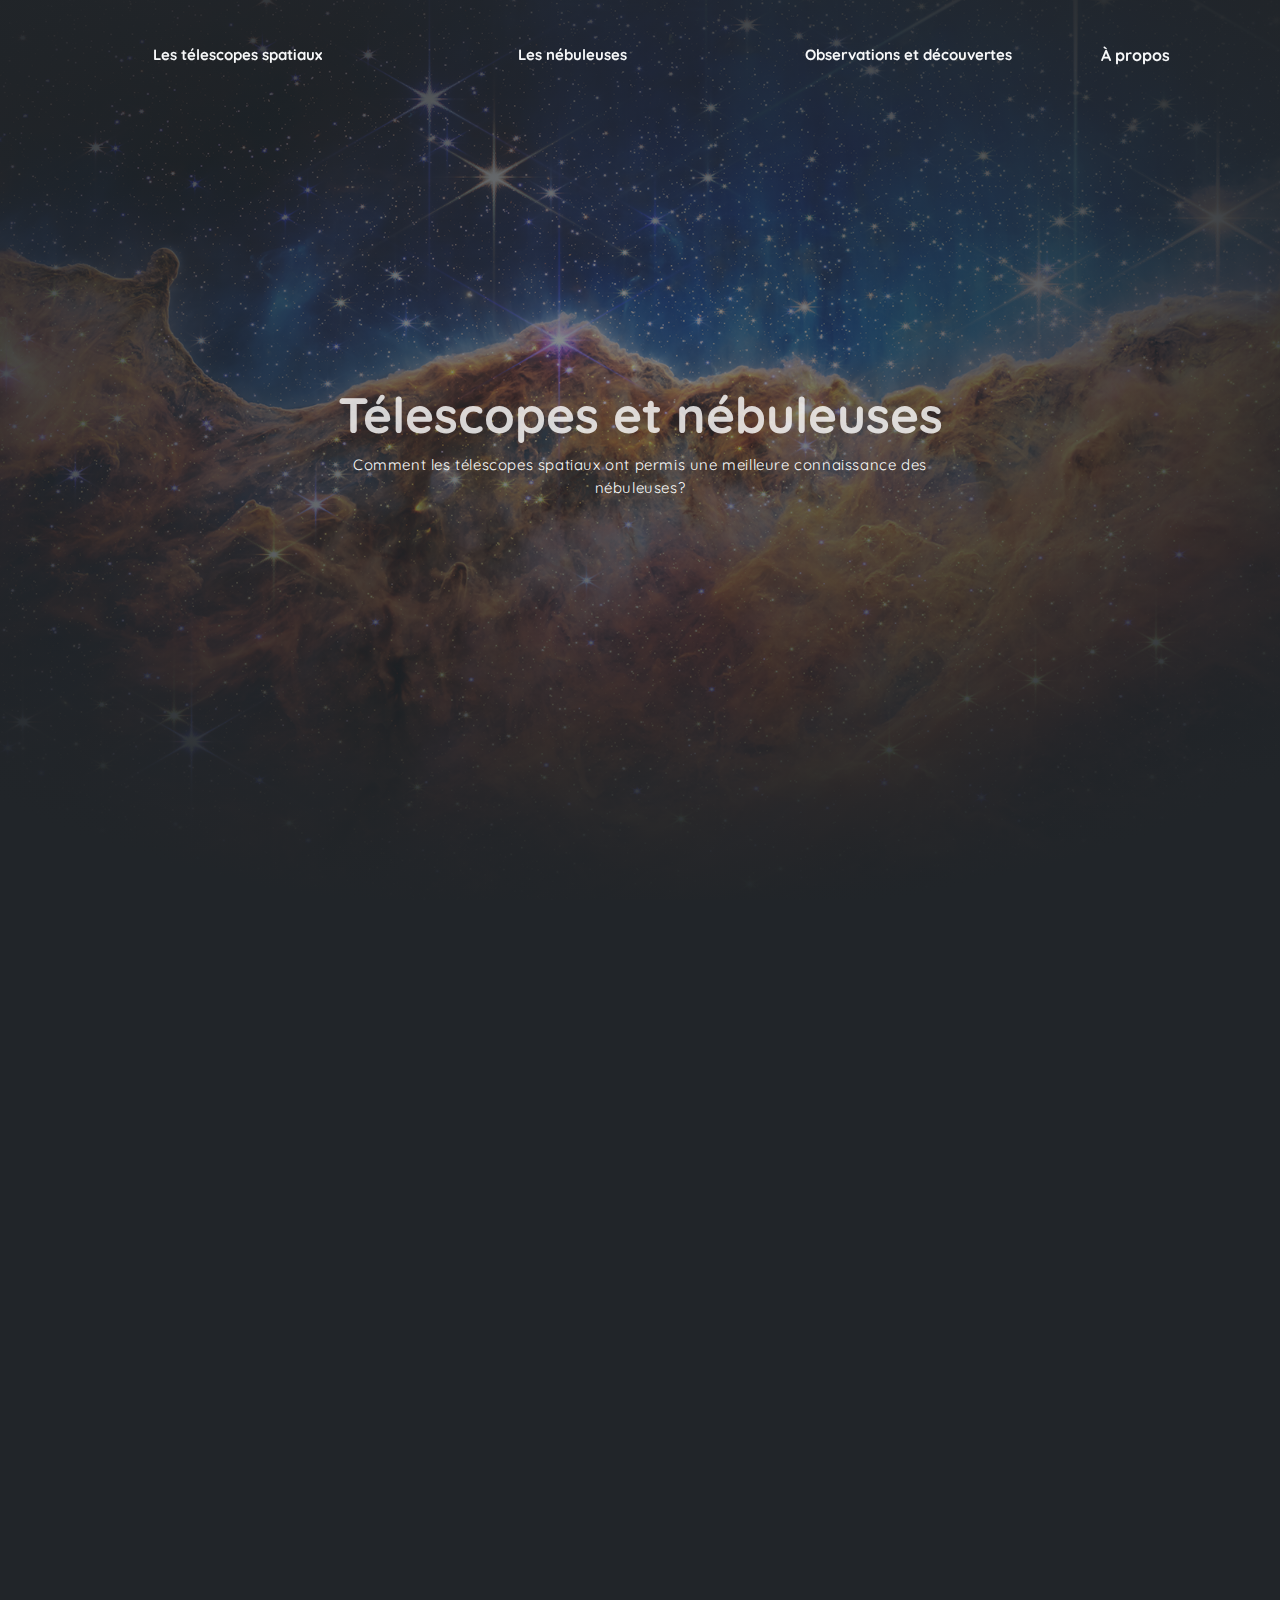
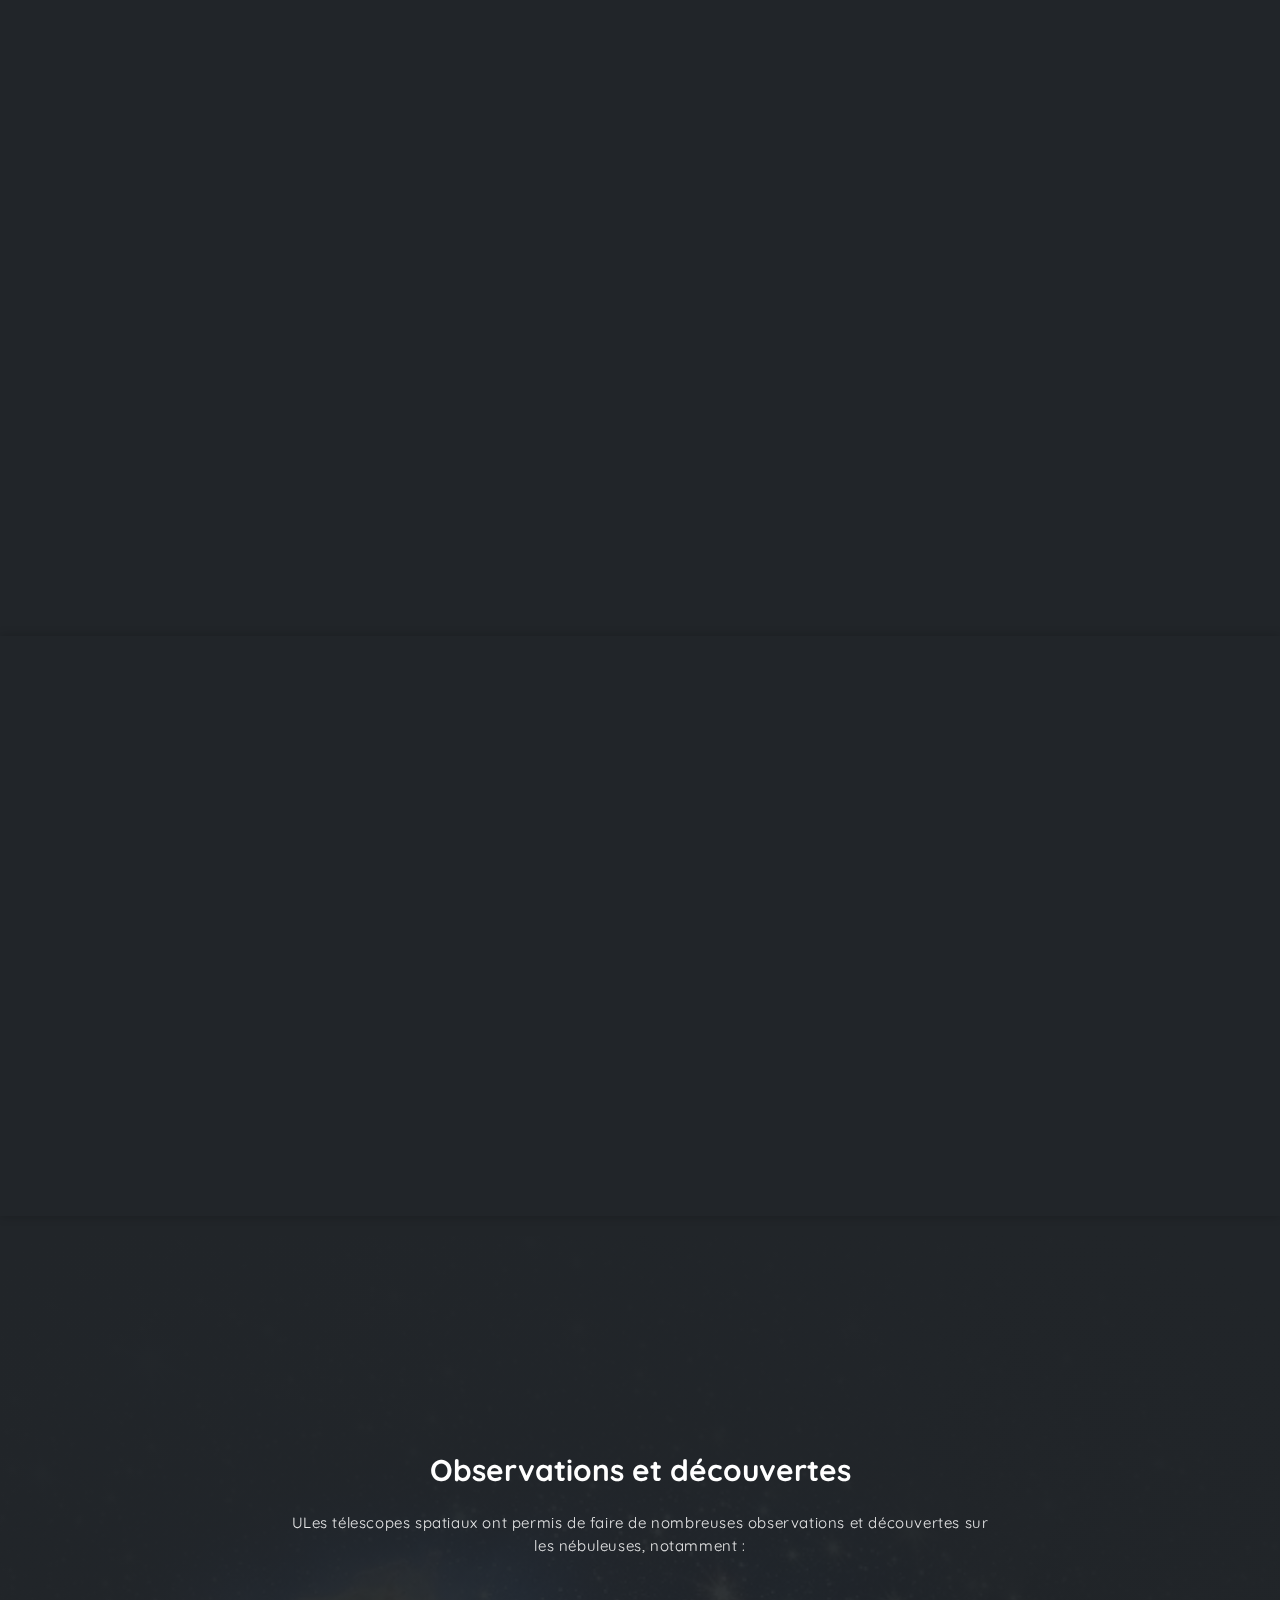
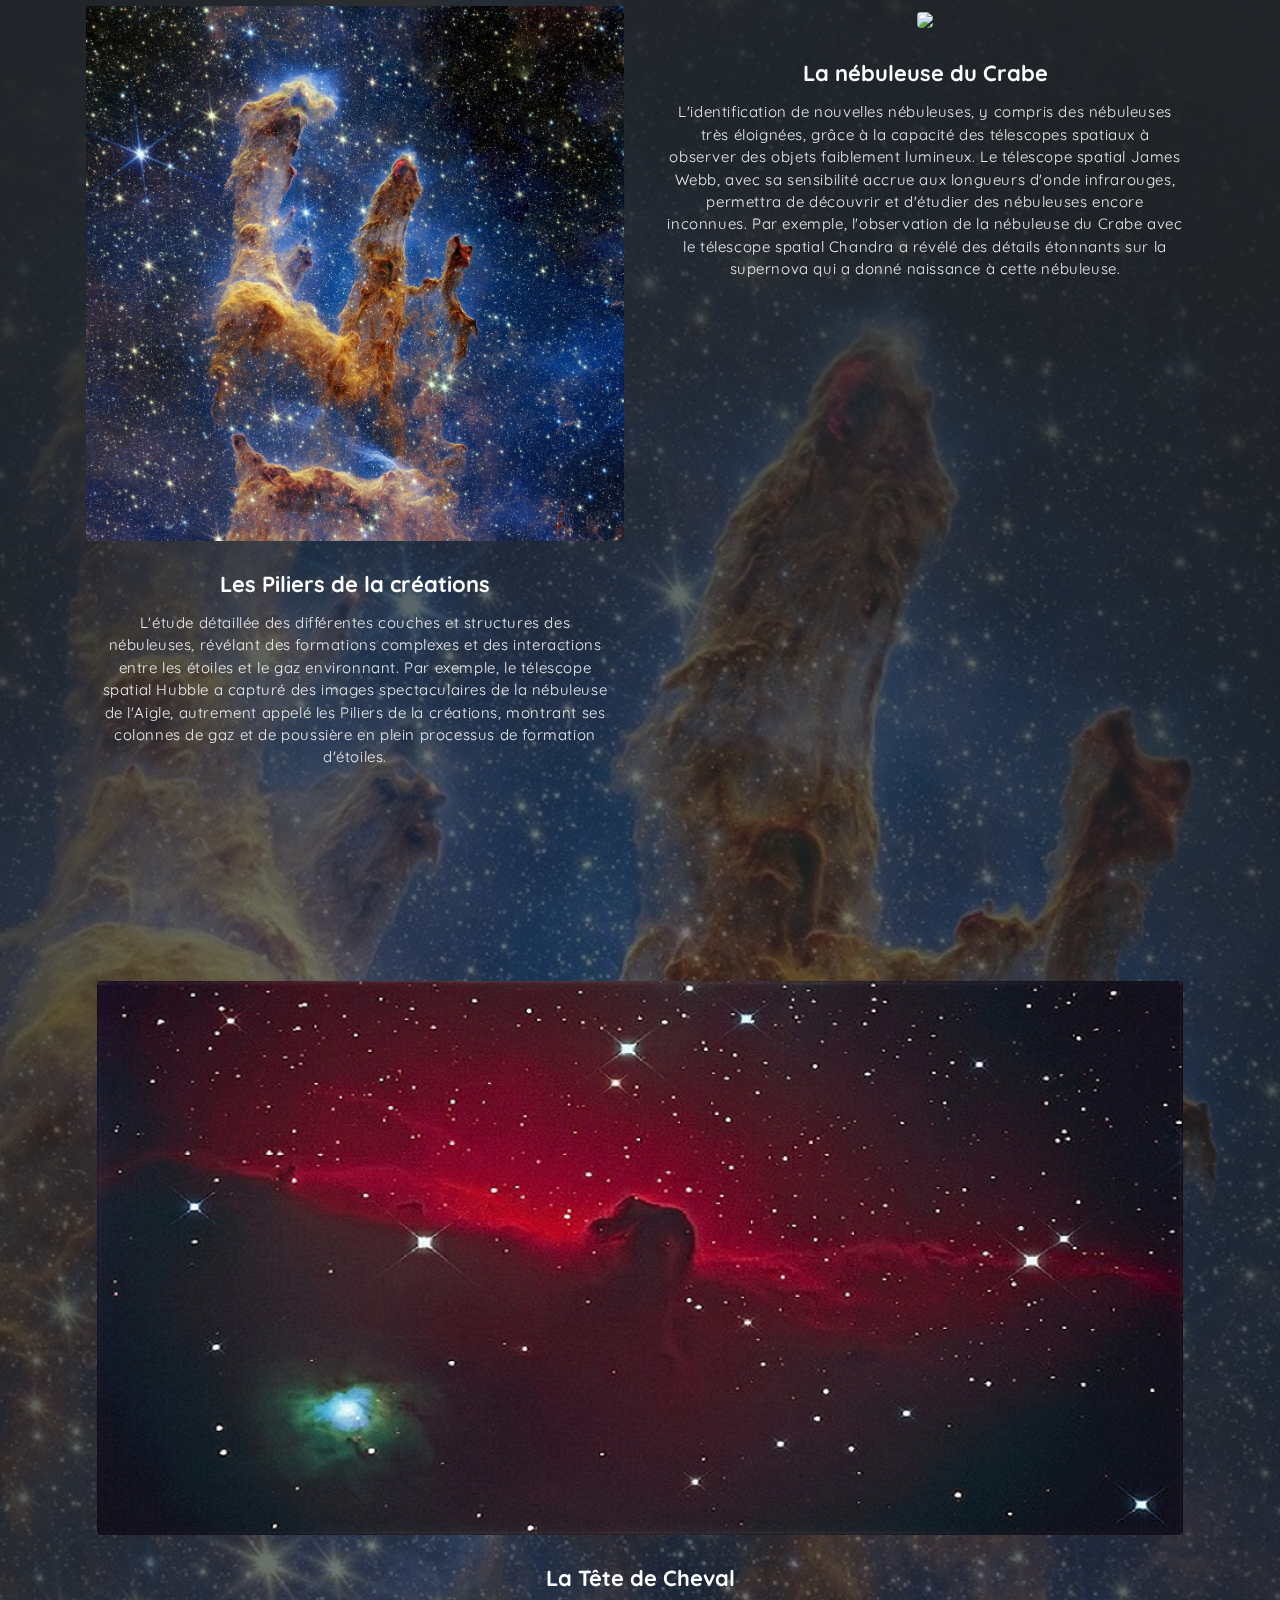
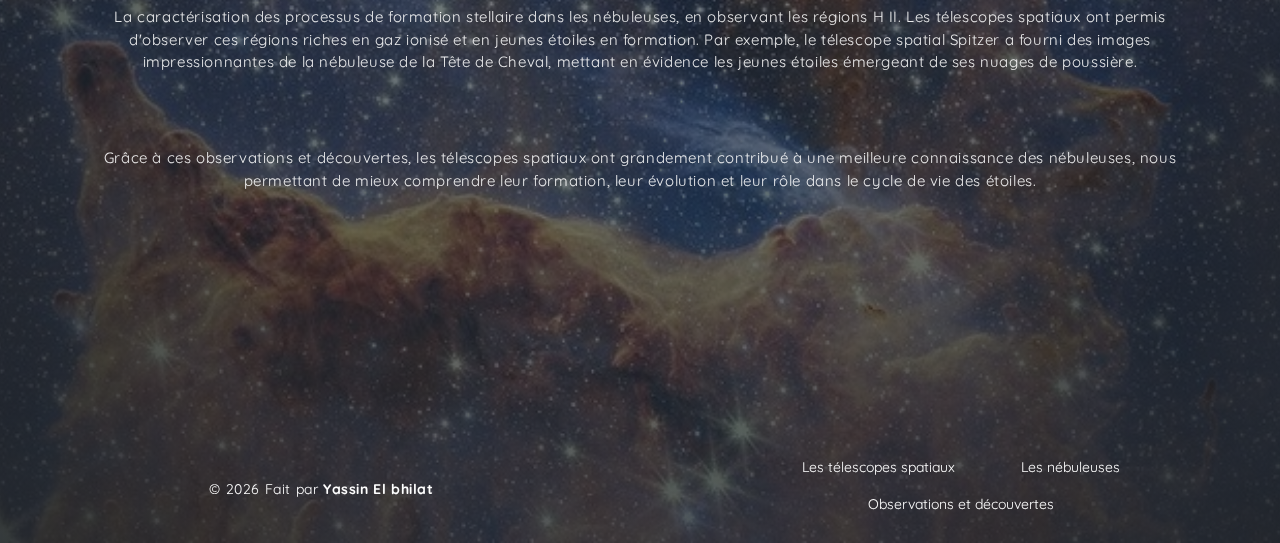
==== index.html @ d4a6448e "Update index.html" ====
<!DOCTYPE html>
<html lang="en">
<head>
	<meta charset="utf-8">
    <meta name="viewport" content="width=device-width, initial-scale=1, shrink-to-fit=no">
    <title>Télescopes et nébuleuses</title>
    
    <link rel="stylesheet" href="curasel.css">
    <script src="https://unpkg.com/aos@2.3.1/dist/aos.js"></script>
    <link href="https://unpkg.com/aos@2.3.1/dist/aos.css" rel="stylesheet">
	<link rel="stylesheet" href="style.css">
    <link rel="stylesheet" href="carousel.css">
	<link rel="stylesheet" href="apropos.css">

</head>
<body data-spy="scroll" data-target=".navbar" data-offset="40" id="home" class="dark-theme">
    <script>
        AOS.init();
      </script>
    <!-- page navbar -->
    <nav class="page-navbar" data-spy="affix" data-offset-top="10">
        <ul class="nav-navbar container">
            <li class="nav-item"><a href="#telescopes" class="nav-link">Les télescopes spatiaux</a></li>
            <li class="nav-item"><a href="#nebuleuse" class="nav-link">Les nébuleuses</a></li>
            <li class="nav-item"><a href="#observation" class="nav-link">Observations et découvertes</a></li>
            <li >
                <div class="interior">
                    <a class="btn" href="#open-modal" style="  color: #f8f9fa;
                    font-weight: bold;"> À propos</a>
                </div>
                </div>
                <div id="open-modal" class="modal-window">
                <div>
                    <a href="#" title="Close" class="modal-close">Fermer</a>
                    <h1 class="h1">Site fait par</h1>
		    <img class="logop" src="logop.png">
                    <div style="  color: #f8f9fa; padding-top: 20px;padding-left: 5px">Yassin El B'hilat El Morchid élève du <a href="http://lycee-palissy-agen.fr/" target="_blank"><strong>Lycée Bernard Palissy</strong></a> en classe de 1G1</div>
                </div>
                </div>
                </div>
            </li>
        </ul>
    </nav><!-- end of page navbar -->


       <!-- page header -->
   <header class="header">
    <div class="overlay"></div>
    <div class="header-content">
        <h1 class="header-title">Télescopes et nébuleuses</h1>
        <p class="header-subtitle">Comment les télescopes spatiaux ont permis une meilleure connaissance des nébuleuses?</p>

    </div>
</header><!-- end of page header -->



    <div data-aos="fade-up" data-aos-anchor-placement="center-center" class="col-md-10 col-lg-8 m-auto">
        <h6 id="telescopes"class="title mb-4 mt-5 pt-5">Les télescopes spatiaux</h6>
        <p class="mb-5">Un télescope spatial est un instrument d'observation placé au-delà de l'atmosphère terrestre. L'un des avantages majeurs du télescope spatial par rapport à son homologue terrestre est qu'il n'est pas affecté par les perturbations atmosphériques. En effet, l'atmosphère terrestre a tendance à déformer le rayonnement lumineux, qu'il soit infrarouge, visible ou ultraviolet, et à en absorber une grande partie, en particulier dans les domaines infrarouge et ultraviolet.</p>
    </div>

    <div data-aos="fade-up" class="row mb-5">
        <div class="col-md-6">
            <a href="javascript:void(0)" class="card">
                <a href="3dmodel.html" target="_blank"><img src="hubble.jpg"  class="card-img" alt="Hubble"></a>
                <div class="card-body">
                    <h6 class="card-subtitle">24 avril 1990</h6>
                    <h3 class="card-title">Hubble</h3>
                    <p>Le télescope spatial Hubble a été lancé en 1990 et est considéré comme l'un des télescopes les plus emblématiques. Il a permis des avancées significatives dans notre compréhension des nébuleuses. Doté d'un miroir de 2,4 mètres de diamètre et de plusieurs instruments sophistiqués, Hubble a capturé des images haute résolution des nébuleuses, révélant des détails jusqu'alors invisibles depuis la Terre.</p>
                </div>                  
            </a>
        </div>  
        <div data-aos="fade-up" class="col-md-6">
            <a href="javascript:void(0)" class="card">
                <a href="3dmodel.html" target="_blank"><img src="jameswebb.jpg" class="card-img" alt="james webb"></a>
                <div class="card-body">
                    <h6 class="card-subtitle">25 décembre 2021</h6>
                    <h3 class="card-title">James Webb</h3>
                    <p>Le télescope spatial James Webb, dont le lancement est prévu en 2021, représente une avancée majeure dans l'exploration des nébuleuses. Avec son miroir principal de 6,5 mètres de diamètre, il sera capable de collecter des quantités massives de lumière infrarouge, permettant des observations plus précises des nébuleuses. Grâce à sa sensibilité accrue aux longueurs d'onde infrarouges, il pourra percer les nuages de poussière interstellaires et révéler des détails plus fins sur la formation et l'évolution des nébuleuses.</p>
                </div>                  
            </a>
        </div>  
    </div>

    
    <div data-aos="fade-up" class="col-md-10 col-lg-8 m-auto">
        <h6 id="nebuleuse"class="title mb-4 mt-5 pt-5">Les nébuleuses</h6>
    <p class="mb-5">Les nébuleuses sont d'immenses nuages de gaz et de poussière qui existent dans l'espace. Elles peuvent être composées de gaz ionisé, de gaz neutre, de poussières interstellaires ou d'une combinaison de ces éléments. Les nébuleuses jouent un rôle clé dans le cycle de vie des étoiles, car elles sont les lieux de formation stellaire et peuvent également être les restes d'explosions stellaires.
    On distingue principalement trois types de nébuleuses :
    </p>
    <br>
    
</div>  
        <div class="header-content">
<div class="taille" >


<!-- Flickity HTML init -->
<div data-aos="fade-up" class="gallery js-flickity"
  data-flickity-options='{ "wrapAround": true }'>
  <div class="gallery-cell1"><h2 style="padding: 1.6rem;">1/3</h2>
    <p style="padding: 1.6rem; padding-top: 0rem;">Nébuleuses d'émission : Ces nébuleuses sont illuminées par des étoiles chaudes qui ionisent le gaz environnant, le faisant briller. Les nébuleuses d'émission comprennent des objets tels que les nébuleuses planétaires et les régions H II.</p></div>
  <div class="gallery-cell2"><h2 style="padding: 1.6rem;">2/3</h2>
    <p style="padding: 1.6rem; padding-top: 0rem;">Nébuleuses de réflexion : Elles sont composées de poussières qui réfléchissent la lumière des étoiles voisines, créant ainsi une apparence bleutée.</p></div>
  <div class="gallery-cell3"><h2 style="padding: 1.6rem;">3/3</h2>
    <p style="padding: 1.6rem; padding-top: 0rem;">Nébuleuses obscures : Ces nébuleuses sont opaques et empêchent la lumière de passer à travers elles. Elles peuvent cependant être détectées grâce aux observations infrarouges.</p></div>
</div></div>
<script src="scriptcar.js"></script>
    <div>
		<div class="contact-section">
        <div class="overlay"></div>
      
        
        <div  class="container">
            <div class="col-md-10 col-lg-8 m-auto">
            </div>
            <div class="col-md-10 col-lg-8 m-auto">
                <h6  id="observation"class="title mb-4 mt-5 pt-5">Observations et découvertes</h6>
                <p class="mb-5">ULes télescopes spatiaux ont permis de faire de nombreuses observations et découvertes sur les nébuleuses, notamment :</p>
            </div>
    
         
            <div class="row mb-5">
                <div class="col-md-6">
                    <a href="javascript:void(0)" class="card">
                        <img src="pillierscreation.jpg" class="card-img" >
                        <div class="card-body">
                            <h3 class="card-title">Les Piliers de la créations</h3>
                            <p>L'étude détaillée des différentes couches et structures des nébuleuses, révélant des formations complexes et des interactions entre les étoiles et le gaz environnant. Par exemple, le télescope spatial Hubble a capturé des images spectaculaires de la nébuleuse de l'Aigle, autrement appelé les Piliers de la créations, montrant ses colonnes de gaz et de poussière en plein processus de formation d'étoiles. </p>
                        </div>                  
                    </a>
                </div>  
                <div  class="col-md-6">
                    <a href="javascript:void(0)" class="card">
                        <img src="crabe_nebula.png" class="card-img" >
                        <div class="card-body">
                            <h3 class="card-title">La nébuleuse du Crabe</h3>
                            <p>L'identification de nouvelles nébuleuses, y compris des nébuleuses très éloignées, grâce à la capacité des télescopes spatiaux à observer des objets faiblement lumineux. Le télescope spatial James Webb, avec sa sensibilité accrue aux longueurs d'onde infrarouges, permettra de découvrir et d'étudier des nébuleuses encore inconnues. Par exemple, l'observation de la nébuleuse du Crabe avec le télescope spatial Chandra a révélé des détails étonnants sur la supernova qui a donné naissance à cette nébuleuse.</p>
                        </div>                     
                    </a>
                </div>
                </div>  
            </div>
           
            
            <div class="col-md-13">
                <a href="javascript:void(0)" class="card">
                    <img src="ic434.jpg" class="card-img" >
                    <div class="card-body">
                        <h3 class="card-title">La Tête de Cheval</h3>
                        <p>La caractérisation des processus de formation stellaire dans les nébuleuses, en observant les régions H II. Les télescopes spatiaux ont permis d'observer ces régions riches en gaz ionisé et en jeunes étoiles en formation. Par exemple, le télescope spatial Spitzer a fourni des images impressionnantes de la nébuleuse de la Tête de Cheval, mettant en évidence les jeunes étoiles émergeant de ses nuages de poussière.</p>
                    </div>
                    <br>
                    <br>
                <p class="mb-5">Grâce à ces observations et découvertes, les télescopes spatiaux ont grandement contribué à une meilleure connaissance des nébuleuses, nous permettant de mieux comprendre leur formation, leur évolution et leur rôle dans le cycle de vie des étoiles.</p>
                
            </div>
            

            
            <footer class="footer">
                <p class="infos" style="height: 17px;" >&copy; <script>document.write(new Date().getFullYear())</script> Fait par <i class="ti-heart text-danger"></i> <strong>Yassin El bhilat</strong></a></p>       
                 
                <div class="links">
                    <a href="#telescopes" class="nav-link">Les télescopes spatiaux</a>
                    <a href="#nebuleuse" class="nav-link">Les nébuleuses</a>
                    <a href="#observation" class="nav-link">Observations et découvertes</a>
                </div>
            </footer>

        </div>
    </div>

	
    <script src="script.js"></script>
    <script src="curasel.js"></script>

</body>
</html>
---- curasel.css ----
html {
    box-sizing: border-box;
  }
  
  *,
  *::before,
  *::after {
    box-sizing: inherit;
    padding: 0;
    margin: 0;
  }
  
  body {
    margin: 0;
    font-family: "Quicksand", sans-serif;
    font-size: 1rem;
    font-weight: 400;
    line-height: 1.5;
    color: #212529;
    text-align: left;
    background-color: #fff;
  }

  img {
    border-radius: 6%;
  }
  
  .slider {
    position: relative;
    width: 100%;
    height: 300px;
    margin: 50px auto;
    box-shadow: 0 2px 2px 0 rgba(0, 0, 0, 0.14), 0 1px 5px 0 rgba(0, 0, 0, 0.12),0 3px 1px -2px rgba(0, 0, 0, 0.2);
    overflow: hidden;
  }
  
  .slider-controls {
    position: absolute;
    bottom: 0px;
    left: 50%;
    width: 200px;
    text-align: center;
    transform: translatex(-50%);
    z-index: 1000;
  
    list-style: none;
    text-align: center;
  }
  
  .slider input[type="radio"] {
    position: absolute;
    top: 0;
    left: 0;
    opacity: 0;
    width: 0;
    height: 0;
  }
  
  .slider-controls label {
    display: inline-block;
    border: none;
    height: 20px;
    width: 20px;
    border-radius: 50%;
    cursor: pointer;
    background-color: #212121;
    transition: background-color 0.2s linear;
  }
  
  #btn-1:checked ~ .slider-controls label[for="btn-1"] {
    background-color: gray;
  }
  
  #btn-2:checked ~ .slider-controls label[for="btn-2"] {
    background-color: gray;
  }
  
  #btn-3:checked ~ .slider-controls label[for="btn-3"] {
    background-color: gray;
  }
  
  /* SLIDES */
  
  .slides {
    list-style: none;
    padding: 0;
    margin: 0;
    height: 100%;
  }
  
  .slide {
    position: absolute;
    top: 0;
    left: 0;
  
    display: flex;
    justify-content: space-between;
    padding: 20px;
    width: 100%;
    height: 100%;
  
    opacity: 0;
    transform: translatex(-100%);
    transition: transform 250ms linear;
  }
  
  .slide-content {
    width: 400px;
  }
  
  .slide-title {
    margin-bottom: 20px;
    font-size: 36px;
  }
  
  .slide-text {
    margin-bottom: 20px;
  }
  
  
  
  .slide-image img {
    max-width: 100%;
  }
  
  /* Slide animations */
  #btn-1:checked ~ .slides .slide:nth-child(1) {
    transform: translatex(0);
    opacity: 1;
  }
  
  #btn-2:checked ~ .slides .slide:nth-child(2) {
    transform: translatex(0);
    opacity: 1;
  }
  
  #btn-3:checked ~ .slides .slide:nth-child(3) {
    transform: translatex(0);
    opacity: 1;
  }
  
  #btn-1:not(:checked) ~ .slides .slide:nth-child(1) {
    animation-name: swap-out;
    animation-duration: 300ms;
    animation-timing-function: linear;
  }
  
  #btn-2:not(:checked) ~ .slides .slide:nth-child(2) {
    animation-name: swap-out;
    animation-duration: 300ms;
    animation-timing-function: linear;
  }
  
  #btn-3:not(:checked) ~ .slides .slide:nth-child(3) {
    animation-name: swap-out;
    animation-duration: 300ms;
    animation-timing-function: linear;
  }
  
  @keyframes swap-out {
    0% {
      transform: translatex(0);
      opacity: 1;
    }
  
    50% {
      transform: translatex(50%);
      opacity: 0;
    }
  
    100% {
      transform: translatex(100%);
    }
  }
---- style.css ----
@import url("https://fonts.googleapis.com/css?family=Quicksand:300,400,500,700");
:root {
  --blue: #007bff;
  --indigo: #6610f2;
  --purple: #6f42c1;
  --pink: #e83e8c;
  --red: #dc3545;
  --orange: #fd7e14;
  --yellow: #ffc107;
  --green: #28a745;
  --teal: #20c997;
  --cyan: #17a2b8;
  --white: #fff;
  --gray: #6c757d;
  --gray-dark: #343a40;
  --primary: #007bff;
  --secondary: #6c757d;
  --success: #28a745;
  --info: #17a2b8;
  --warning: #ffc107;
  --danger: #dc3545;
  --light: #f8f9fa;
  --dark: #343a40;
  --breakpoint-xs: 0;
  --breakpoint-sm: 576px;
  --breakpoint-md: 768px;
  --breakpoint-lg: 992px;
  --breakpoint-xl: 1200px;
  --font-family-sans-serif: "Quicksand", sans-serif;
  --font-family-monospace: SFMono-Regular, Menlo, Monaco, Consolas, "Liberation Mono", "Courier New", monospace;
}

*,
*::before,
*::after {
  box-sizing: border-box;
}

html {
  font-family: sans-serif;
  line-height: 1.15;
  -webkit-text-size-adjust: 100%;
  -webkit-tap-highlight-color: rgba(0, 0, 0, 0);
}

article, aside, figcaption, figure, footer, header, hgroup, main, nav, section {
  display: block;
}

body {
  margin: 0;
  font-family: "Quicksand", sans-serif;
  font-size: 1rem;
  font-weight: 400;
  line-height: 1.5;
  color: #212529;
  text-align: left;
  background-color: #fff;
}

[tabindex="-1"]:focus {
  outline: 0 !important;
}

hr {
  box-sizing: content-box;
  height: 0;
  overflow: visible;
}

h1, h2, h3, h4, h5, h6 {
  margin-top: 0;
  margin-bottom: 0.5rem;
}

p {
  margin-top: 0;
  margin-bottom: 1rem;
}

abbr[title],
abbr[data-original-title] {
  text-decoration: underline;
  -webkit-text-decoration: underline dotted;
          text-decoration: underline dotted;
  cursor: help;
  border-bottom: 0;
  -webkit-text-decoration-skip-ink: none;
          text-decoration-skip-ink: none;
}

address {
  margin-bottom: 1rem;
  font-style: normal;
  line-height: inherit;
}

ol,
ul,
dl {
  margin-top: 0;
  margin-bottom: 1rem;
}

ol ol,
ul ul,
ol ul,
ul ol {
  margin-bottom: 0;
}

dt {
  font-weight: 700;
}

dd {
  margin-bottom: .5rem;
  margin-left: 0;
}

blockquote {
  margin: 0 0 1rem;
}

b,
strong {
  font-weight: bolder;
}

small {
  font-size: 80%;
}

sub,
sup {
  position: relative;
  font-size: 75%;
  line-height: 0;
  vertical-align: baseline;
}

sub {
  bottom: -.25em;
}

sup {
  top: -.5em;
}

a {
  color: #007bff;
  text-decoration: none;
  background-color: transparent;
}

a:hover {
  color: #0056b3;
  text-decoration: none;
}

a:not([href]):not([tabindex]) {
  color: inherit;
  text-decoration: none;
}

a:not([href]):not([tabindex]):hover, a:not([href]):not([tabindex]):focus {
  color: inherit;
  text-decoration: none;
}

a:not([href]):not([tabindex]):focus {
  outline: 0;
}

pre,
code,
kbd,
samp {
  font-family: SFMono-Regular, Menlo, Monaco, Consolas, "Liberation Mono", "Courier New", monospace;
  font-size: 1em;
}

pre {
  margin-top: 0;
  margin-bottom: 1rem;
  overflow: auto;
}

figure {
  margin: 0 0 1rem;
}

img {
  vertical-align: middle;
  border-style: none;
}

svg {
  overflow: hidden;
  vertical-align: middle;
}

table {
  border-collapse: collapse;
}

caption {
  padding-top: 0.75rem;
  padding-bottom: 0.75rem;
  color: #6c757d;
  text-align: left;
  caption-side: bottom;
}

th {
  text-align: inherit;
}

label {
  display: inline-block;
  margin-bottom: 0.5rem;
}

button {
  border-radius: 0;
}

button:focus {
  outline: 1px dotted;
  outline: 5px auto -webkit-focus-ring-color;
}

input,
button,
select,
optgroup,
textarea {
  margin: 0;
  font-family: inherit;
  font-size: inherit;
  line-height: inherit;
}

button,
input {
  overflow: visible;
}

button,
select {
  text-transform: none;
}

select {
  word-wrap: normal;
}

button,
[type="button"],
[type="reset"],
[type="submit"] {
  -webkit-appearance: button;
}

button:not(:disabled),
[type="button"]:not(:disabled),
[type="reset"]:not(:disabled),
[type="submit"]:not(:disabled) {
  cursor: pointer;
}

button::-moz-focus-inner,
[type="button"]::-moz-focus-inner,
[type="reset"]::-moz-focus-inner,
[type="submit"]::-moz-focus-inner {
  padding: 0;
  border-style: none;
}

input[type="radio"],
input[type="checkbox"] {
  box-sizing: border-box;
  padding: 0;
}

input[type="date"],
input[type="time"],
input[type="datetime-local"],
input[type="month"] {
  -webkit-appearance: listbox;
}

textarea {
  overflow: auto;
  resize: vertical;
}

fieldset {
  min-width: 0;
  padding: 0;
  margin: 0;
  border: 0;
}

legend {
  display: block;
  width: 100%;
  max-width: 100%;
  padding: 0;
  margin-bottom: .5rem;
  font-size: 1.5rem;
  line-height: inherit;
  color: inherit;
  white-space: normal;
}

progress {
  vertical-align: baseline;
}

[type="number"]::-webkit-inner-spin-button,
[type="number"]::-webkit-outer-spin-button {
  height: auto;
}

[type="search"] {
  outline-offset: -2px;
  -webkit-appearance: none;
}

[type="search"]::-webkit-search-decoration {
  -webkit-appearance: none;
}

output {
  display: inline-block;
}

summary {
  display: list-item;
  cursor: pointer;
}

template {
  display: none;
}

[hidden] {
  display: none !important;
}

h1, h2, h3, h4, h5, h6,
.h1, .h2, .h3, .h4, .h5, .h6 {
  margin-bottom: 0.5rem;
  font-weight: 500;
  line-height: 1.2;
}

h1, .h1 {
  font-size: 2.5rem;
}

h2, .h2 {
  font-size: 2rem;
}

h3, .h3 {
  font-size: 1.75rem;
}

h4, .h4 {
  font-size: 1.5rem;
}

h5, .h5 {
  font-size: 1.25rem;
}

h6, .h6 {
  font-size: 1rem;
}

.lead {
  font-size: 1.25rem;
  font-weight: 300;
}

.display-1 {
  font-size: 6rem;
  font-weight: 300;
  line-height: 1.2;
}

.display-2 {
  font-size: 5.5rem;
  font-weight: 300;
  line-height: 1.2;
}

.display-3 {
  font-size: 4.5rem;
  font-weight: 300;
  line-height: 1.2;
}

.display-4 {
  font-size: 3.5rem;
  font-weight: 300;
  line-height: 1.2;
}

hr {
  margin-top: 1rem;
  margin-bottom: 1rem;
  border: 0;
  border-top: 1px solid rgba(0, 0, 0, 0.1);
}

small,
.small {
  font-size: 80%;
  font-weight: 400;
}

mark,
.mark {
  padding: 0.2em;
  background-color: #fcf8e3;
}

.list-unstyled {
  padding-left: 0;
  list-style: none;
}

.list-inline {
  padding-left: 0;
  list-style: none;
}

.list-inline-item {
  display: inline-block;
}

.list-inline-item:not(:last-child) {
  margin-right: 0.5rem;
}

.initialism {
  font-size: 90%;
  text-transform: uppercase;
}

.blockquote {
  margin-bottom: 1rem;
  font-size: 1.25rem;
}

.blockquote-footer {
  display: block;
  font-size: 80%;
  color: #6c757d;
}

.blockquote-footer::before {
  content: "\2014\00A0";
}

.img-fluid {
  max-width: 100%;
  height: auto;
}

.img-thumbnail {
  padding: 0.25rem;
  background-color: #fff;
  border: 1px solid #dee2e6;
  border-radius: 0.25rem;
  max-width: 100%;
  height: auto;
}

.figure {
  display: inline-block;
}

.figure-img {
  margin-bottom: 0.5rem;
  line-height: 1;
}

.figure-caption {
  font-size: 90%;
  color: #6c757d;
}

code {
  font-size: 87.5%;
  color: #e83e8c;
  word-break: break-word;
}

a > code {
  color: inherit;
}

kbd {
  padding: 0.2rem 0.4rem;
  font-size: 87.5%;
  color: #fff;
  background-color: #212529;
  border-radius: 0.2rem;
}

kbd kbd {
  padding: 0;
  font-size: 100%;
  font-weight: 700;
}

pre {
  display: block;
  font-size: 87.5%;
  color: #212529;
}

pre code {
  font-size: inherit;
  color: inherit;
  word-break: normal;
}

.pre-scrollable {
  max-height: 340px;
  overflow-y: scroll;
}

.container {
  width: 100%;
  padding-right: 15px;
  padding-left: 15px;
  margin-right: auto;
  margin-left: auto;
}

@media (min-width: 576px) {
  .container {
    max-width: 540px;
  }
}

@media (min-width: 768px) {
  .container {
    max-width: 720px;
  }
}

@media (min-width: 992px) {
  .container {
    max-width: 960px;
  }
}

@media (min-width: 1200px) {
  .container {
    max-width: 1140px;
  }
}

.container-fluid {
  width: 100%;
  padding-right: 15px;
  padding-left: 15px;
  margin-right: auto;
  margin-left: auto;
}

.row {
  display: -webkit-box;
  display: -webkit-flex;
  display: -ms-flexbox;
  display: flex;
  -webkit-flex-wrap: wrap;
      -ms-flex-wrap: wrap;
          flex-wrap: wrap;
  margin-right: -15px;
  margin-left: -15px;
}

.no-gutters {
  margin-right: 0;
  margin-left: 0;
}

.no-gutters > .col,
.no-gutters > [class*="col-"] {
  padding-right: 0;
  padding-left: 0;
}

.col-1, .col-2, .col-3, .col-4, .col-5, .col-6, .col-7, .col-8, .col-9, .col-10, .col-11, .col-12, .col,
.col-auto, .col-sm-1, .col-sm-2, .col-sm-3, .col-sm-4, .col-sm-5, .col-sm-6, .col-sm-7, .col-sm-8, .col-sm-9, .col-sm-10, .col-sm-11, .col-sm-12, .col-sm,
.col-sm-auto, .col-md-1, .col-md-2, .col-md-3, .col-md-4, .col-md-5, .col-md-6, .col-md-7, .col-md-8, .col-md-9, .col-md-10, .col-md-11, .col-md-12, .col-md,
.col-md-auto, .col-lg-1, .col-lg-2, .col-lg-3, .col-lg-4, .col-lg-5, .col-lg-6, .col-lg-7, .col-lg-8, .col-lg-9, .col-lg-10, .col-lg-11, .col-lg-12, .col-lg,
.col-lg-auto, .col-xl-1, .col-xl-2, .col-xl-3, .col-xl-4, .col-xl-5, .col-xl-6, .col-xl-7, .col-xl-8, .col-xl-9, .col-xl-10, .col-xl-11, .col-xl-12, .col-xl,
.col-xl-auto {
  position: relative;
  width: 100%;
  padding-right: 15px;
  padding-left: 15px;
}

.col {
  -webkit-flex-basis: 0;
      -ms-flex-preferred-size: 0;
          flex-basis: 0;
  -webkit-box-flex: 1;
  -webkit-flex-grow: 1;
      -ms-flex-positive: 1;
          flex-grow: 1;
  max-width: 100%;
}

.col-auto {
  -webkit-box-flex: 0;
  -webkit-flex: 0 0 auto;
      -ms-flex: 0 0 auto;
          flex: 0 0 auto;
  width: auto;
  max-width: 100%;
}

.col-1 {
  -webkit-box-flex: 0;
  -webkit-flex: 0 0 8.33333%;
      -ms-flex: 0 0 8.33333%;
          flex: 0 0 8.33333%;
  max-width: 8.33333%;
}

.col-2 {
  -webkit-box-flex: 0;
  -webkit-flex: 0 0 16.66667%;
      -ms-flex: 0 0 16.66667%;
          flex: 0 0 16.66667%;
  max-width: 16.66667%;
}

.col-3 {
  -webkit-box-flex: 0;
  -webkit-flex: 0 0 25%;
      -ms-flex: 0 0 25%;
          flex: 0 0 25%;
  max-width: 25%;
}

.col-4 {
  -webkit-box-flex: 0;
  -webkit-flex: 0 0 33.33333%;
      -ms-flex: 0 0 33.33333%;
          flex: 0 0 33.33333%;
  max-width: 33.33333%;
}

.col-5 {
  -webkit-box-flex: 0;
  -webkit-flex: 0 0 41.66667%;
      -ms-flex: 0 0 41.66667%;
          flex: 0 0 41.66667%;
  max-width: 41.66667%;
}

.col-6 {
  -webkit-box-flex: 0;
  -webkit-flex: 0 0 50%;
      -ms-flex: 0 0 50%;
          flex: 0 0 50%;
  max-width: 50%;
}

.col-7 {
  -webkit-box-flex: 0;
  -webkit-flex: 0 0 58.33333%;
      -ms-flex: 0 0 58.33333%;
          flex: 0 0 58.33333%;
  max-width: 58.33333%;
}

.col-8 {
  -webkit-box-flex: 0;
  -webkit-flex: 0 0 66.66667%;
      -ms-flex: 0 0 66.66667%;
          flex: 0 0 66.66667%;
  max-width: 66.66667%;
}

.col-9 {
  -webkit-box-flex: 0;
  -webkit-flex: 0 0 75%;
      -ms-flex: 0 0 75%;
          flex: 0 0 75%;
  max-width: 75%;
}

.col-10 {
  -webkit-box-flex: 0;
  -webkit-flex: 0 0 83.33333%;
      -ms-flex: 0 0 83.33333%;
          flex: 0 0 83.33333%;
  max-width: 83.33333%;
}

.col-11 {
  -webkit-box-flex: 0;
  -webkit-flex: 0 0 91.66667%;
      -ms-flex: 0 0 91.66667%;
          flex: 0 0 91.66667%;
  max-width: 91.66667%;
}

.col-12 {
  -webkit-box-flex: 0;
  -webkit-flex: 0 0 100%;
      -ms-flex: 0 0 100%;
          flex: 0 0 100%;
  max-width: 100%;
}
.col-md-13 {
  padding: 6rem;
}
.order-first {
  -webkit-box-ordinal-group: 0;
  -webkit-order: -1;
      -ms-flex-order: -1;
          order: -1;
}

.order-last {
  -webkit-box-ordinal-group: 14;
  -webkit-order: 13;
      -ms-flex-order: 13;
          order: 13;
}

.order-0 {
  -webkit-box-ordinal-group: 1;
  -webkit-order: 0;
      -ms-flex-order: 0;
          order: 0;
}

.order-1 {
  -webkit-box-ordinal-group: 2;
  -webkit-order: 1;
      -ms-flex-order: 1;
          order: 1;
}

.order-2 {
  -webkit-box-ordinal-group: 3;
  -webkit-order: 2;
      -ms-flex-order: 2;
          order: 2;
}

.order-3 {
  -webkit-box-ordinal-group: 4;
  -webkit-order: 3;
      -ms-flex-order: 3;
          order: 3;
}

.order-4 {
  -webkit-box-ordinal-group: 5;
  -webkit-order: 4;
      -ms-flex-order: 4;
          order: 4;
}

.order-5 {
  -webkit-box-ordinal-group: 6;
  -webkit-order: 5;
      -ms-flex-order: 5;
          order: 5;
}

.order-6 {
  -webkit-box-ordinal-group: 7;
  -webkit-order: 6;
      -ms-flex-order: 6;
          order: 6;
}

.order-7 {
  -webkit-box-ordinal-group: 8;
  -webkit-order: 7;
      -ms-flex-order: 7;
          order: 7;
}

.order-8 {
  -webkit-box-ordinal-group: 9;
  -webkit-order: 8;
      -ms-flex-order: 8;
          order: 8;
}

.order-9 {
  -webkit-box-ordinal-group: 10;
  -webkit-order: 9;
      -ms-flex-order: 9;
          order: 9;
}

.order-10 {
  -webkit-box-ordinal-group: 11;
  -webkit-order: 10;
      -ms-flex-order: 10;
          order: 10;
}

.order-11 {
  -webkit-box-ordinal-group: 12;
  -webkit-order: 11;
      -ms-flex-order: 11;
          order: 11;
}

.order-12 {
  -webkit-box-ordinal-group: 13;
  -webkit-order: 12;
      -ms-flex-order: 12;
          order: 12;
}

.offset-1 {
  margin-left: 8.33333%;
}

.offset-2 {
  margin-left: 16.66667%;
}

.offset-3 {
  margin-left: 25%;
}

.offset-4 {
  margin-left: 33.33333%;
}

.offset-5 {
  margin-left: 41.66667%;
}

.offset-6 {
  margin-left: 50%;
}

.offset-7 {
  margin-left: 58.33333%;
}

.offset-8 {
  margin-left: 66.66667%;
}

.offset-9 {
  margin-left: 75%;
}

.offset-10 {
  margin-left: 83.33333%;
}

.offset-11 {
  margin-left: 91.66667%;
}

@media (min-width: 576px) {
  .col-sm {
    -webkit-flex-basis: 0;
        -ms-flex-preferred-size: 0;
            flex-basis: 0;
    -webkit-box-flex: 1;
    -webkit-flex-grow: 1;
        -ms-flex-positive: 1;
            flex-grow: 1;
    max-width: 100%;
  }
  .col-sm-auto {
    -webkit-box-flex: 0;
    -webkit-flex: 0 0 auto;
        -ms-flex: 0 0 auto;
            flex: 0 0 auto;
    width: auto;
    max-width: 100%;
  }
  .col-sm-1 {
    -webkit-box-flex: 0;
    -webkit-flex: 0 0 8.33333%;
        -ms-flex: 0 0 8.33333%;
            flex: 0 0 8.33333%;
    max-width: 8.33333%;
  }
  .col-sm-2 {
    -webkit-box-flex: 0;
    -webkit-flex: 0 0 16.66667%;
        -ms-flex: 0 0 16.66667%;
            flex: 0 0 16.66667%;
    max-width: 16.66667%;
  }
  .col-sm-3 {
    -webkit-box-flex: 0;
    -webkit-flex: 0 0 25%;
        -ms-flex: 0 0 25%;
            flex: 0 0 25%;
    max-width: 25%;
  }
  .col-sm-4 {
    -webkit-box-flex: 0;
    -webkit-flex: 0 0 33.33333%;
        -ms-flex: 0 0 33.33333%;
            flex: 0 0 33.33333%;
    max-width: 33.33333%;
  }
  .col-sm-5 {
    -webkit-box-flex: 0;
    -webkit-flex: 0 0 41.66667%;
        -ms-flex: 0 0 41.66667%;
            flex: 0 0 41.66667%;
    max-width: 41.66667%;
  }
  .col-sm-6 {
    -webkit-box-flex: 0;
    -webkit-flex: 0 0 50%;
        -ms-flex: 0 0 50%;
            flex: 0 0 50%;
    max-width: 50%;
  }
  .col-sm-7 {
    -webkit-box-flex: 0;
    -webkit-flex: 0 0 58.33333%;
        -ms-flex: 0 0 58.33333%;
            flex: 0 0 58.33333%;
    max-width: 58.33333%;
  }
  .col-sm-8 {
    -webkit-box-flex: 0;
    -webkit-flex: 0 0 66.66667%;
        -ms-flex: 0 0 66.66667%;
            flex: 0 0 66.66667%;
    max-width: 66.66667%;
  }
  .col-sm-9 {
    -webkit-box-flex: 0;
    -webkit-flex: 0 0 75%;
        -ms-flex: 0 0 75%;
            flex: 0 0 75%;
    max-width: 75%;
  }
  .col-sm-10 {
    -webkit-box-flex: 0;
    -webkit-flex: 0 0 83.33333%;
        -ms-flex: 0 0 83.33333%;
            flex: 0 0 83.33333%;
    max-width: 83.33333%;
  }
  .col-sm-11 {
    -webkit-box-flex: 0;
    -webkit-flex: 0 0 91.66667%;
        -ms-flex: 0 0 91.66667%;
            flex: 0 0 91.66667%;
    max-width: 91.66667%;
  }
  .col-sm-12 {
    -webkit-box-flex: 0;
    -webkit-flex: 0 0 100%;
        -ms-flex: 0 0 100%;
            flex: 0 0 100%;
    max-width: 100%;
  }
  .order-sm-first {
    -webkit-box-ordinal-group: 0;
    -webkit-order: -1;
        -ms-flex-order: -1;
            order: -1;
  }
  .order-sm-last {
    -webkit-box-ordinal-group: 14;
    -webkit-order: 13;
        -ms-flex-order: 13;
            order: 13;
  }
  .order-sm-0 {
    -webkit-box-ordinal-group: 1;
    -webkit-order: 0;
        -ms-flex-order: 0;
            order: 0;
  }
  .order-sm-1 {
    -webkit-box-ordinal-group: 2;
    -webkit-order: 1;
        -ms-flex-order: 1;
            order: 1;
  }
  .order-sm-2 {
    -webkit-box-ordinal-group: 3;
    -webkit-order: 2;
        -ms-flex-order: 2;
            order: 2;
  }
  .order-sm-3 {
    -webkit-box-ordinal-group: 4;
    -webkit-order: 3;
        -ms-flex-order: 3;
            order: 3;
  }
  .order-sm-4 {
    -webkit-box-ordinal-group: 5;
    -webkit-order: 4;
        -ms-flex-order: 4;
            order: 4;
  }
  .order-sm-5 {
    -webkit-box-ordinal-group: 6;
    -webkit-order: 5;
        -ms-flex-order: 5;
            order: 5;
  }
  .order-sm-6 {
    -webkit-box-ordinal-group: 7;
    -webkit-order: 6;
        -ms-flex-order: 6;
            order: 6;
  }
  .order-sm-7 {
    -webkit-box-ordinal-group: 8;
    -webkit-order: 7;
        -ms-flex-order: 7;
            order: 7;
  }
  .order-sm-8 {
    -webkit-box-ordinal-group: 9;
    -webkit-order: 8;
        -ms-flex-order: 8;
            order: 8;
  }
  .order-sm-9 {
    -webkit-box-ordinal-group: 10;
    -webkit-order: 9;
        -ms-flex-order: 9;
            order: 9;
  }
  .order-sm-10 {
    -webkit-box-ordinal-group: 11;
    -webkit-order: 10;
        -ms-flex-order: 10;
            order: 10;
  }
  .order-sm-11 {
    -webkit-box-ordinal-group: 12;
    -webkit-order: 11;
        -ms-flex-order: 11;
            order: 11;
  }
  .order-sm-12 {
    -webkit-box-ordinal-group: 13;
    -webkit-order: 12;
        -ms-flex-order: 12;
            order: 12;
  }
  .offset-sm-0 {
    margin-left: 0;
  }
  .offset-sm-1 {
    margin-left: 8.33333%;
  }
  .offset-sm-2 {
    margin-left: 16.66667%;
  }
  .offset-sm-3 {
    margin-left: 25%;
  }
  .offset-sm-4 {
    margin-left: 33.33333%;
  }
  .offset-sm-5 {
    margin-left: 41.66667%;
  }
  .offset-sm-6 {
    margin-left: 50%;
  }
  .offset-sm-7 {
    margin-left: 58.33333%;
  }
  .offset-sm-8 {
    margin-left: 66.66667%;
  }
  .offset-sm-9 {
    margin-left: 75%;
  }
  .offset-sm-10 {
    margin-left: 83.33333%;
  }
  .offset-sm-11 {
    margin-left: 91.66667%;
  }
}

@media (min-width: 768px) {
  .col-md {
    -webkit-flex-basis: 0;
        -ms-flex-preferred-size: 0;
            flex-basis: 0;
    -webkit-box-flex: 1;
    -webkit-flex-grow: 1;
        -ms-flex-positive: 1;
            flex-grow: 1;
    max-width: 100%;
  }
  .col-md-auto {
    -webkit-box-flex: 0;
    -webkit-flex: 0 0 auto;
        -ms-flex: 0 0 auto;
            flex: 0 0 auto;
    width: auto;
    max-width: 100%;
  }
  .col-md-1 {
    -webkit-box-flex: 0;
    -webkit-flex: 0 0 8.33333%;
        -ms-flex: 0 0 8.33333%;
            flex: 0 0 8.33333%;
    max-width: 8.33333%;
  }
  .col-md-2 {
    -webkit-box-flex: 0;
    -webkit-flex: 0 0 16.66667%;
        -ms-flex: 0 0 16.66667%;
            flex: 0 0 16.66667%;
    max-width: 16.66667%;
  }
  .col-md-3 {
    -webkit-box-flex: 0;
    -webkit-flex: 0 0 25%;
        -ms-flex: 0 0 25%;
            flex: 0 0 25%;
    max-width: 25%;
  }
  .col-md-4 {
    -webkit-box-flex: 0;
    -webkit-flex: 0 0 33.33333%;
        -ms-flex: 0 0 33.33333%;
            flex: 0 0 33.33333%;
    max-width: 33.33333%;
  }
  .col-md-5 {
    -webkit-box-flex: 0;
    -webkit-flex: 0 0 41.66667%;
        -ms-flex: 0 0 41.66667%;
            flex: 0 0 41.66667%;
    max-width: 41.66667%;
  }
  .col-md-6 {
    -webkit-box-flex: 0;
    -webkit-flex: 0 0 50%;
        -ms-flex: 0 0 50%;
            flex: 0 0 50%;
    max-width: 50%;
  }
  .col-md-7 {
    -webkit-box-flex: 0;
    -webkit-flex: 0 0 58.33333%;
        -ms-flex: 0 0 58.33333%;
            flex: 0 0 58.33333%;
    max-width: 58.33333%;
  }
  .col-md-8 {
    -webkit-box-flex: 0;
    -webkit-flex: 0 0 66.66667%;
        -ms-flex: 0 0 66.66667%;
            flex: 0 0 66.66667%;
    max-width: 66.66667%;
  }
  .col-md-9 {
    -webkit-box-flex: 0;
    -webkit-flex: 0 0 75%;
        -ms-flex: 0 0 75%;
            flex: 0 0 75%;
    max-width: 75%;
  }
  .col-md-10 {
    -webkit-box-flex: 0;
    -webkit-flex: 0 0 83.33333%;
        -ms-flex: 0 0 83.33333%;
            flex: 0 0 83.33333%;
    max-width: 83.33333%;
  }
  .col-md-11 {
    -webkit-box-flex: 0;
    -webkit-flex: 0 0 91.66667%;
        -ms-flex: 0 0 91.66667%;
            flex: 0 0 91.66667%;
    max-width: 91.66667%;
  }
  .col-md-12 {
    -webkit-box-flex: 0;
    -webkit-flex: 0 0 100%;
        -ms-flex: 0 0 100%;
            flex: 0 0 100%;
    max-width: 100%;
  }

  .order-md-first {
    -webkit-box-ordinal-group: 0;
    -webkit-order: -1;
        -ms-flex-order: -1;
            order: -1;
  }
  .order-md-last {
    -webkit-box-ordinal-group: 14;
    -webkit-order: 13;
        -ms-flex-order: 13;
            order: 13;
  }
  .order-md-0 {
    -webkit-box-ordinal-group: 1;
    -webkit-order: 0;
        -ms-flex-order: 0;
            order: 0;
  }
  .order-md-1 {
    -webkit-box-ordinal-group: 2;
    -webkit-order: 1;
        -ms-flex-order: 1;
            order: 1;
  }
  .order-md-2 {
    -webkit-box-ordinal-group: 3;
    -webkit-order: 2;
        -ms-flex-order: 2;
            order: 2;
  }
  .order-md-3 {
    -webkit-box-ordinal-group: 4;
    -webkit-order: 3;
        -ms-flex-order: 3;
            order: 3;
  }
  .order-md-4 {
    -webkit-box-ordinal-group: 5;
    -webkit-order: 4;
        -ms-flex-order: 4;
            order: 4;
  }
  .order-md-5 {
    -webkit-box-ordinal-group: 6;
    -webkit-order: 5;
        -ms-flex-order: 5;
            order: 5;
  }
  .order-md-6 {
    -webkit-box-ordinal-group: 7;
    -webkit-order: 6;
        -ms-flex-order: 6;
            order: 6;
  }
  .order-md-7 {
    -webkit-box-ordinal-group: 8;
    -webkit-order: 7;
        -ms-flex-order: 7;
            order: 7;
  }
  .order-md-8 {
    -webkit-box-ordinal-group: 9;
    -webkit-order: 8;
        -ms-flex-order: 8;
            order: 8;
  }
  .order-md-9 {
    -webkit-box-ordinal-group: 10;
    -webkit-order: 9;
        -ms-flex-order: 9;
            order: 9;
  }
  .order-md-10 {
    -webkit-box-ordinal-group: 11;
    -webkit-order: 10;
        -ms-flex-order: 10;
            order: 10;
  }
  .order-md-11 {
    -webkit-box-ordinal-group: 12;
    -webkit-order: 11;
        -ms-flex-order: 11;
            order: 11;
  }
  .order-md-12 {
    -webkit-box-ordinal-group: 13;
    -webkit-order: 12;
        -ms-flex-order: 12;
            order: 12;
  }
  .offset-md-0 {
    margin-left: 0;
  }
  .offset-md-1 {
    margin-left: 8.33333%;
  }
  .offset-md-2 {
    margin-left: 16.66667%;
  }
  .offset-md-3 {
    margin-left: 25%;
  }
  .offset-md-4 {
    margin-left: 33.33333%;
  }
  .offset-md-5 {
    margin-left: 41.66667%;
  }
  .offset-md-6 {
    margin-left: 50%;
  }
  .offset-md-7 {
    margin-left: 58.33333%;
  }
  .offset-md-8 {
    margin-left: 66.66667%;
  }
  .offset-md-9 {
    margin-left: 75%;
  }
  .offset-md-10 {
    margin-left: 83.33333%;
  }
  .offset-md-11 {
    margin-left: 91.66667%;
  }
}

@media (min-width: 992px) {
  .col-lg {
    -webkit-flex-basis: 0;
        -ms-flex-preferred-size: 0;
            flex-basis: 0;
    -webkit-box-flex: 1;
    -webkit-flex-grow: 1;
        -ms-flex-positive: 1;
            flex-grow: 1;
    max-width: 100%;
  }
  .col-lg-auto {
    -webkit-box-flex: 0;
    -webkit-flex: 0 0 auto;
        -ms-flex: 0 0 auto;
            flex: 0 0 auto;
    width: auto;
    max-width: 100%;
  }
  .col-lg-1 {
    -webkit-box-flex: 0;
    -webkit-flex: 0 0 8.33333%;
        -ms-flex: 0 0 8.33333%;
            flex: 0 0 8.33333%;
    max-width: 8.33333%;
  }
  .col-lg-2 {
    -webkit-box-flex: 0;
    -webkit-flex: 0 0 16.66667%;
        -ms-flex: 0 0 16.66667%;
            flex: 0 0 16.66667%;
    max-width: 16.66667%;
  }
  .col-lg-3 {
    -webkit-box-flex: 0;
    -webkit-flex: 0 0 25%;
        -ms-flex: 0 0 25%;
            flex: 0 0 25%;
    max-width: 25%;
  }
  .col-lg-4 {
    -webkit-box-flex: 0;
    -webkit-flex: 0 0 33.33333%;
        -ms-flex: 0 0 33.33333%;
            flex: 0 0 33.33333%;
    max-width: 33.33333%;
  }
  .col-lg-5 {
    -webkit-box-flex: 0;
    -webkit-flex: 0 0 41.66667%;
        -ms-flex: 0 0 41.66667%;
            flex: 0 0 41.66667%;
    max-width: 41.66667%;
  }
  .col-lg-6 {
    -webkit-box-flex: 0;
    -webkit-flex: 0 0 50%;
        -ms-flex: 0 0 50%;
            flex: 0 0 50%;
    max-width: 50%;
  }
  .col-lg-7 {
    -webkit-box-flex: 0;
    -webkit-flex: 0 0 58.33333%;
        -ms-flex: 0 0 58.33333%;
            flex: 0 0 58.33333%;
    max-width: 58.33333%;
  }
  .col-lg-8 {
    -webkit-box-flex: 0;
    -webkit-flex: 0 0 66.66667%;
        -ms-flex: 0 0 66.66667%;
            flex: 0 0 66.66667%;
    max-width: 66.66667%;
  }
  .col-lg-9 {
    -webkit-box-flex: 0;
    -webkit-flex: 0 0 75%;
        -ms-flex: 0 0 75%;
            flex: 0 0 75%;
    max-width: 75%;
  }
  .col-lg-10 {
    -webkit-box-flex: 0;
    -webkit-flex: 0 0 83.33333%;
        -ms-flex: 0 0 83.33333%;
            flex: 0 0 83.33333%;
    max-width: 83.33333%;
  }
  .col-lg-11 {
    -webkit-box-flex: 0;
    -webkit-flex: 0 0 91.66667%;
        -ms-flex: 0 0 91.66667%;
            flex: 0 0 91.66667%;
    max-width: 91.66667%;
  }
  .col-lg-12 {
    -webkit-box-flex: 0;
    -webkit-flex: 0 0 100%;
        -ms-flex: 0 0 100%;
            flex: 0 0 100%;
    max-width: 100%;
  }
  .order-lg-first {
    -webkit-box-ordinal-group: 0;
    -webkit-order: -1;
        -ms-flex-order: -1;
            order: -1;
  }
  .order-lg-last {
    -webkit-box-ordinal-group: 14;
    -webkit-order: 13;
        -ms-flex-order: 13;
            order: 13;
  }
  .order-lg-0 {
    -webkit-box-ordinal-group: 1;
    -webkit-order: 0;
        -ms-flex-order: 0;
            order: 0;
  }
  .order-lg-1 {
    -webkit-box-ordinal-group: 2;
    -webkit-order: 1;
        -ms-flex-order: 1;
            order: 1;
  }
  .order-lg-2 {
    -webkit-box-ordinal-group: 3;
    -webkit-order: 2;
        -ms-flex-order: 2;
            order: 2;
  }
  .order-lg-3 {
    -webkit-box-ordinal-group: 4;
    -webkit-order: 3;
        -ms-flex-order: 3;
            order: 3;
  }
  .order-lg-4 {
    -webkit-box-ordinal-group: 5;
    -webkit-order: 4;
        -ms-flex-order: 4;
            order: 4;
  }
  .order-lg-5 {
    -webkit-box-ordinal-group: 6;
    -webkit-order: 5;
        -ms-flex-order: 5;
            order: 5;
  }
  .order-lg-6 {
    -webkit-box-ordinal-group: 7;
    -webkit-order: 6;
        -ms-flex-order: 6;
            order: 6;
  }
  .order-lg-7 {
    -webkit-box-ordinal-group: 8;
    -webkit-order: 7;
        -ms-flex-order: 7;
            order: 7;
  }
  .order-lg-8 {
    -webkit-box-ordinal-group: 9;
    -webkit-order: 8;
        -ms-flex-order: 8;
            order: 8;
  }
  .order-lg-9 {
    -webkit-box-ordinal-group: 10;
    -webkit-order: 9;
        -ms-flex-order: 9;
            order: 9;
  }
  .order-lg-10 {
    -webkit-box-ordinal-group: 11;
    -webkit-order: 10;
        -ms-flex-order: 10;
            order: 10;
  }
  .order-lg-11 {
    -webkit-box-ordinal-group: 12;
    -webkit-order: 11;
        -ms-flex-order: 11;
            order: 11;
  }
  .order-lg-12 {
    -webkit-box-ordinal-group: 13;
    -webkit-order: 12;
        -ms-flex-order: 12;
            order: 12;
  }
  .offset-lg-0 {
    margin-left: 0;
  }
  .offset-lg-1 {
    margin-left: 8.33333%;
  }
  .offset-lg-2 {
    margin-left: 16.66667%;
  }
  .offset-lg-3 {
    margin-left: 25%;
  }
  .offset-lg-4 {
    margin-left: 33.33333%;
  }
  .offset-lg-5 {
    margin-left: 41.66667%;
  }
  .offset-lg-6 {
    margin-left: 50%;
  }
  .offset-lg-7 {
    margin-left: 58.33333%;
  }
  .offset-lg-8 {
    margin-left: 66.66667%;
  }
  .offset-lg-9 {
    margin-left: 75%;
  }
  .offset-lg-10 {
    margin-left: 83.33333%;
  }
  .offset-lg-11 {
    margin-left: 91.66667%;
  }
}

@media (min-width: 1200px) {
  .col-xl {
    -webkit-flex-basis: 0;
        -ms-flex-preferred-size: 0;
            flex-basis: 0;
    -webkit-box-flex: 1;
    -webkit-flex-grow: 1;
        -ms-flex-positive: 1;
            flex-grow: 1;
    max-width: 100%;
  }
  .col-xl-auto {
    -webkit-box-flex: 0;
    -webkit-flex: 0 0 auto;
        -ms-flex: 0 0 auto;
            flex: 0 0 auto;
    width: auto;
    max-width: 100%;
  }
  .col-xl-1 {
    -webkit-box-flex: 0;
    -webkit-flex: 0 0 8.33333%;
        -ms-flex: 0 0 8.33333%;
            flex: 0 0 8.33333%;
    max-width: 8.33333%;
  }
  .col-xl-2 {
    -webkit-box-flex: 0;
    -webkit-flex: 0 0 16.66667%;
        -ms-flex: 0 0 16.66667%;
            flex: 0 0 16.66667%;
    max-width: 16.66667%;
  }
  .col-xl-3 {
    -webkit-box-flex: 0;
    -webkit-flex: 0 0 25%;
        -ms-flex: 0 0 25%;
            flex: 0 0 25%;
    max-width: 25%;
  }
  .col-xl-4 {
    -webkit-box-flex: 0;
    -webkit-flex: 0 0 33.33333%;
        -ms-flex: 0 0 33.33333%;
            flex: 0 0 33.33333%;
    max-width: 33.33333%;
  }
  .col-xl-5 {
    -webkit-box-flex: 0;
    -webkit-flex: 0 0 41.66667%;
        -ms-flex: 0 0 41.66667%;
            flex: 0 0 41.66667%;
    max-width: 41.66667%;
  }
  .col-xl-6 {
    -webkit-box-flex: 0;
    -webkit-flex: 0 0 50%;
        -ms-flex: 0 0 50%;
            flex: 0 0 50%;
    max-width: 50%;
  }
  .col-xl-7 {
    -webkit-box-flex: 0;
    -webkit-flex: 0 0 58.33333%;
        -ms-flex: 0 0 58.33333%;
            flex: 0 0 58.33333%;
    max-width: 58.33333%;
  }
  .col-xl-8 {
    -webkit-box-flex: 0;
    -webkit-flex: 0 0 66.66667%;
        -ms-flex: 0 0 66.66667%;
            flex: 0 0 66.66667%;
    max-width: 66.66667%;
  }
  .col-xl-9 {
    -webkit-box-flex: 0;
    -webkit-flex: 0 0 75%;
        -ms-flex: 0 0 75%;
            flex: 0 0 75%;
    max-width: 75%;
  }
  .col-xl-10 {
    -webkit-box-flex: 0;
    -webkit-flex: 0 0 83.33333%;
        -ms-flex: 0 0 83.33333%;
            flex: 0 0 83.33333%;
    max-width: 83.33333%;
  }
  .col-xl-11 {
    -webkit-box-flex: 0;
    -webkit-flex: 0 0 91.66667%;
        -ms-flex: 0 0 91.66667%;
            flex: 0 0 91.66667%;
    max-width: 91.66667%;
  }
  .col-xl-12 {
    -webkit-box-flex: 0;
    -webkit-flex: 0 0 100%;
        -ms-flex: 0 0 100%;
            flex: 0 0 100%;
    max-width: 100%;
  }
  .order-xl-first {
    -webkit-box-ordinal-group: 0;
    -webkit-order: -1;
        -ms-flex-order: -1;
            order: -1;
  }
  .order-xl-last {
    -webkit-box-ordinal-group: 14;
    -webkit-order: 13;
        -ms-flex-order: 13;
            order: 13;
  }
  .order-xl-0 {
    -webkit-box-ordinal-group: 1;
    -webkit-order: 0;
        -ms-flex-order: 0;
            order: 0;
  }
  .order-xl-1 {
    -webkit-box-ordinal-group: 2;
    -webkit-order: 1;
        -ms-flex-order: 1;
            order: 1;
  }
  .order-xl-2 {
    -webkit-box-ordinal-group: 3;
    -webkit-order: 2;
        -ms-flex-order: 2;
            order: 2;
  }
  .order-xl-3 {
    -webkit-box-ordinal-group: 4;
    -webkit-order: 3;
        -ms-flex-order: 3;
            order: 3;
  }
  .order-xl-4 {
    -webkit-box-ordinal-group: 5;
    -webkit-order: 4;
        -ms-flex-order: 4;
            order: 4;
  }
  .order-xl-5 {
    -webkit-box-ordinal-group: 6;
    -webkit-order: 5;
        -ms-flex-order: 5;
            order: 5;
  }
  .order-xl-6 {
    -webkit-box-ordinal-group: 7;
    -webkit-order: 6;
        -ms-flex-order: 6;
            order: 6;
  }
  .order-xl-7 {
    -webkit-box-ordinal-group: 8;
    -webkit-order: 7;
        -ms-flex-order: 7;
            order: 7;
  }
  .order-xl-8 {
    -webkit-box-ordinal-group: 9;
    -webkit-order: 8;
        -ms-flex-order: 8;
            order: 8;
  }
  .order-xl-9 {
    -webkit-box-ordinal-group: 10;
    -webkit-order: 9;
        -ms-flex-order: 9;
            order: 9;
  }
  .order-xl-10 {
    -webkit-box-ordinal-group: 11;
    -webkit-order: 10;
        -ms-flex-order: 10;
            order: 10;
  }
  .order-xl-11 {
    -webkit-box-ordinal-group: 12;
    -webkit-order: 11;
        -ms-flex-order: 11;
            order: 11;
  }
  .order-xl-12 {
    -webkit-box-ordinal-group: 13;
    -webkit-order: 12;
        -ms-flex-order: 12;
            order: 12;
  }
  .offset-xl-0 {
    margin-left: 0;
  }
  .offset-xl-1 {
    margin-left: 8.33333%;
  }
  .offset-xl-2 {
    margin-left: 16.66667%;
  }
  .offset-xl-3 {
    margin-left: 25%;
  }
  .offset-xl-4 {
    margin-left: 33.33333%;
  }
  .offset-xl-5 {
    margin-left: 41.66667%;
  }
  .offset-xl-6 {
    margin-left: 50%;
  }
  .offset-xl-7 {
    margin-left: 58.33333%;
  }
  .offset-xl-8 {
    margin-left: 66.66667%;
  }
  .offset-xl-9 {
    margin-left: 75%;
  }
  .offset-xl-10 {
    margin-left: 83.33333%;
  }
  .offset-xl-11 {
    margin-left: 91.66667%;
  }
}

.table {
  width: 100%;
  margin-bottom: 1rem;
  color: #212529;
}

.table th,
.table td {
  padding: 0.75rem;
  vertical-align: top;
  border-top: 1px solid #dee2e6;
}

.table thead th {
  vertical-align: bottom;
  border-bottom: 2px solid #dee2e6;
}

.table tbody + tbody {
  border-top: 2px solid #dee2e6;
}

.table-sm th,
.table-sm td {
  padding: 0.3rem;
}

.table-bordered {
  border: 1px solid #dee2e6;
}

.table-bordered th,
.table-bordered td {
  border: 1px solid #dee2e6;
}

.table-bordered thead th,
.table-bordered thead td {
  border-bottom-width: 2px;
}

.table-borderless th,
.table-borderless td,
.table-borderless thead th,
.table-borderless tbody + tbody {
  border: 0;
}

.table-striped tbody tr:nth-of-type(odd) {
  background-color: rgba(0, 0, 0, 0.05);
}

.table-hover tbody tr:hover {
  color: #212529;
  background-color: rgba(0, 0, 0, 0.075);
}

.table-primary,
.table-primary > th,
.table-primary > td {
  background-color: #b8daff;
}

.table-primary th,
.table-primary td,
.table-primary thead th,
.table-primary tbody + tbody {
  border-color: #7abaff;
}

.table-hover .table-primary:hover {
  background-color: #9fcdff;
}

.table-hover .table-primary:hover > td,
.table-hover .table-primary:hover > th {
  background-color: #9fcdff;
}

.table-secondary,
.table-secondary > th,
.table-secondary > td {
  background-color: #d6d8db;
}

.table-secondary th,
.table-secondary td,
.table-secondary thead th,
.table-secondary tbody + tbody {
  border-color: #b3b7bb;
}

.table-hover .table-secondary:hover {
  background-color: #c8cbcf;
}

.table-hover .table-secondary:hover > td,
.table-hover .table-secondary:hover > th {
  background-color: #c8cbcf;
}

.table-success,
.table-success > th,
.table-success > td {
  background-color: #c3e6cb;
}

.table-success th,
.table-success td,
.table-success thead th,
.table-success tbody + tbody {
  border-color: #8fd19e;
}

.table-hover .table-success:hover {
  background-color: #b1dfbb;
}

.table-hover .table-success:hover > td,
.table-hover .table-success:hover > th {
  background-color: #b1dfbb;
}

.table-info,
.table-info > th,
.table-info > td {
  background-color: #bee5eb;
}

.table-info th,
.table-info td,
.table-info thead th,
.table-info tbody + tbody {
  border-color: #86cfda;
}

.table-hover .table-info:hover {
  background-color: #abdde5;
}

.table-hover .table-info:hover > td,
.table-hover .table-info:hover > th {
  background-color: #abdde5;
}

.table-warning,
.table-warning > th,
.table-warning > td {
  background-color: #ffeeba;
}

.table-warning th,
.table-warning td,
.table-warning thead th,
.table-warning tbody + tbody {
  border-color: #ffdf7e;
}

.table-hover .table-warning:hover {
  background-color: #ffe8a1;
}

.table-hover .table-warning:hover > td,
.table-hover .table-warning:hover > th {
  background-color: #ffe8a1;
}

.table-danger,
.table-danger > th,
.table-danger > td {
  background-color: #f5c6cb;
}

.table-danger th,
.table-danger td,
.table-danger thead th,
.table-danger tbody + tbody {
  border-color: #ed969e;
}

.table-hover .table-danger:hover {
  background-color: #f1b0b7;
}

.table-hover .table-danger:hover > td,
.table-hover .table-danger:hover > th {
  background-color: #f1b0b7;
}

.table-light,
.table-light > th,
.table-light > td {
  background-color: #fdfdfe;
}

.table-light th,
.table-light td,
.table-light thead th,
.table-light tbody + tbody {
  border-color: #fbfcfc;
}

.table-hover .table-light:hover {
  background-color: #ececf6;
}

.table-hover .table-light:hover > td,
.table-hover .table-light:hover > th {
  background-color: #ececf6;
}

.table-dark,
.table-dark > th,
.table-dark > td {
  background-color: #c6c8ca;
}

.table-dark th,
.table-dark td,
.table-dark thead th,
.table-dark tbody + tbody {
  border-color: #95999c;
}

.table-hover .table-dark:hover {
  background-color: #b9bbbe;
}

.table-hover .table-dark:hover > td,
.table-hover .table-dark:hover > th {
  background-color: #b9bbbe;
}

.table-active,
.table-active > th,
.table-active > td {
  background-color: rgba(0, 0, 0, 0.075);
}

.table-hover .table-active:hover {
  background-color: rgba(0, 0, 0, 0.075);
}

.table-hover .table-active:hover > td,
.table-hover .table-active:hover > th {
  background-color: rgba(0, 0, 0, 0.075);
}

.table .thead-dark th {
  color: #fff;
  background-color: #343a40;
  border-color: #454d55;
}

.table .thead-light th {
  color: #495057;
  background-color: #e9ecef;
  border-color: #dee2e6;
}

.table-dark {
  color: #fff;
  background-color: #343a40;
}

.table-dark th,
.table-dark td,
.table-dark thead th {
  border-color: #454d55;
}

.table-dark.table-bordered {
  border: 0;
}

.table-dark.table-striped tbody tr:nth-of-type(odd) {
  background-color: rgba(255, 255, 255, 0.05);
}

.table-dark.table-hover tbody tr:hover {
  color: #fff;
  background-color: rgba(255, 255, 255, 0.075);
}

@media (max-width: 575.98px) {
  .table-responsive-sm {
    display: block;
    width: 100%;
    overflow-x: auto;
    -webkit-overflow-scrolling: touch;
  }
  .table-responsive-sm > .table-bordered {
    border: 0;
  }
}

@media (max-width: 767.98px) {
  .table-responsive-md {
    display: block;
    width: 100%;
    overflow-x: auto;
    -webkit-overflow-scrolling: touch;
  }
  .table-responsive-md > .table-bordered {
    border: 0;
  }
}

@media (max-width: 991.98px) {
  .table-responsive-lg {
    display: block;
    width: 100%;
    overflow-x: auto;
    -webkit-overflow-scrolling: touch;
  }
  .table-responsive-lg > .table-bordered {
    border: 0;
  }
}

@media (max-width: 1199.98px) {
  .table-responsive-xl {
    display: block;
    width: 100%;
    overflow-x: auto;
    -webkit-overflow-scrolling: touch;
  }
  .table-responsive-xl > .table-bordered {
    border: 0;
  }
}

.table-responsive {
  display: block;
  width: 100%;
  overflow-x: auto;
  -webkit-overflow-scrolling: touch;
}

.table-responsive > .table-bordered {
  border: 0;
}

.form-control {
  display: block;
  width: 100%;
  height: calc(1.5em + 0.75rem + 2px);
  padding: 0.375rem 0.75rem;
  font-size: 1rem;
  font-weight: 400;
  line-height: 1.5;
  color: #495057;
  background-color: #fff;
  background-clip: padding-box;
  border: 1px solid #ced4da;
  border-radius: 0.25rem;
  -webkit-transition: border-color 0.15s ease-in-out, box-shadow 0.15s ease-in-out;
  transition: border-color 0.15s ease-in-out, box-shadow 0.15s ease-in-out;
}

@media (prefers-reduced-motion: reduce) {
  .form-control {
    -webkit-transition: none;
    transition: none;
  }
}

.form-control::-ms-expand {
  background-color: transparent;
  border: 0;
}

.form-control:focus {
  color: #495057;
  background-color: #fff;
  border-color: #80bdff;
  outline: 0;
  box-shadow: 0 0 0 0.2rem rgba(0, 123, 255, 0.25);
}

.form-control::-webkit-input-placeholder {
  color: #6c757d;
  opacity: 1;
}

.form-control::-moz-placeholder {
  color: #6c757d;
  opacity: 1;
}

.form-control:-ms-input-placeholder {
  color: #6c757d;
  opacity: 1;
}

.form-control::-ms-input-placeholder {
  color: #6c757d;
  opacity: 1;
}

.form-control::placeholder {
  color: #6c757d;
  opacity: 1;
}

.form-control:disabled, .form-control[readonly] {
  background-color: #e9ecef;
  opacity: 1;
}

select.form-control:focus::-ms-value {
  color: #495057;
  background-color: #fff;
}

.form-control-file,
.form-control-range {
  display: block;
  width: 100%;
}

.col-form-label {
  padding-top: calc(0.375rem + 1px);
  padding-bottom: calc(0.375rem + 1px);
  margin-bottom: 0;
  font-size: inherit;
  line-height: 1.5;
}

.col-form-label-lg {
  padding-top: calc(0.5rem + 1px);
  padding-bottom: calc(0.5rem + 1px);
  font-size: 1.25rem;
  line-height: 1.5;
}

.col-form-label-sm {
  padding-top: calc(0.25rem + 1px);
  padding-bottom: calc(0.25rem + 1px);
  font-size: 0.875rem;
  line-height: 1.5;
}

.form-control-plaintext {
  display: block;
  width: 100%;
  padding-top: 0.375rem;
  padding-bottom: 0.375rem;
  margin-bottom: 0;
  line-height: 1.5;
  color: #212529;
  background-color: transparent;
  border: solid transparent;
  border-width: 1px 0;
}

.form-control-plaintext.form-control-sm, .form-control-plaintext.form-control-lg {
  padding-right: 0;
  padding-left: 0;
}

.form-control-sm {
  height: calc(1.5em + 0.5rem + 2px);
  padding: 0.25rem 0.5rem;
  font-size: 0.875rem;
  line-height: 1.5;
  border-radius: 0.2rem;
}

.form-control-lg {
  height: calc(1.5em + 1rem + 2px);
  padding: 0.5rem 1rem;
  font-size: 1.25rem;
  line-height: 1.5;
  border-radius: 0.3rem;
}

select.form-control[size], select.form-control[multiple] {
  height: auto;
}

textarea.form-control {
  height: auto;
}

.form-group {
  margin-bottom: 1rem;
}

.form-text {
  display: block;
  margin-top: 0.25rem;
}

.form-row {
  display: -webkit-box;
  display: -webkit-flex;
  display: -ms-flexbox;
  display: flex;
  -webkit-flex-wrap: wrap;
      -ms-flex-wrap: wrap;
          flex-wrap: wrap;
  margin-right: -5px;
  margin-left: -5px;
}

.form-row > .col,
.form-row > [class*="col-"] {
  padding-right: 5px;
  padding-left: 5px;
}

.form-check {
  position: relative;
  display: block;
  padding-left: 1.25rem;
}

.form-check-input {
  position: absolute;
  margin-top: 0.3rem;
  margin-left: -1.25rem;
}

.form-check-input:disabled ~ .form-check-label {
  color: #6c757d;
}

.form-check-label {
  margin-bottom: 0;
}

.form-check-inline {
  display: -webkit-inline-box;
  display: -webkit-inline-flex;
  display: -ms-inline-flexbox;
  display: inline-flex;
  -webkit-box-align: center;
  -webkit-align-items: center;
      -ms-flex-align: center;
          align-items: center;
  padding-left: 0;
  margin-right: 0.75rem;
}

.form-check-inline .form-check-input {
  position: static;
  margin-top: 0;
  margin-right: 0.3125rem;
  margin-left: 0;
}

.valid-feedback {
  display: none;
  width: 100%;
  margin-top: 0.25rem;
  font-size: 80%;
  color: #28a745;
}

.valid-tooltip {
  position: absolute;
  top: 100%;
  z-index: 5;
  display: none;
  max-width: 100%;
  padding: 0.25rem 0.5rem;
  margin-top: .1rem;
  font-size: 0.875rem;
  line-height: 1.5;
  color: #fff;
  background-color: rgba(40, 167, 69, 0.9);
  border-radius: 0.25rem;
}

.was-validated .form-control:valid, .form-control.is-valid {
  border-color: #28a745;
  padding-right: calc(1.5em + 0.75rem);
  background-image: url("data:image/svg+xml,%3csvg xmlns='http://www.w3.org/2000/svg' viewBox='0 0 8 8'%3e%3cpath fill='%2328a745' d='M2.3 6.73L.6 4.53c-.4-1.04.46-1.4 1.1-.8l1.1 1.4 3.4-3.8c.6-.63 1.6-.27 1.2.7l-4 4.6c-.43.5-.8.4-1.1.1z'/%3e%3c/svg%3e");
  background-repeat: no-repeat;
  background-position: center right calc(0.375em + 0.1875rem);
  background-size: calc(0.75em + 0.375rem) calc(0.75em + 0.375rem);
}

.was-validated .form-control:valid:focus, .form-control.is-valid:focus {
  border-color: #28a745;
  box-shadow: 0 0 0 0.2rem rgba(40, 167, 69, 0.25);
}

.was-validated .form-control:valid ~ .valid-feedback,
.was-validated .form-control:valid ~ .valid-tooltip, .form-control.is-valid ~ .valid-feedback,
.form-control.is-valid ~ .valid-tooltip {
  display: block;
}

.was-validated textarea.form-control:valid, textarea.form-control.is-valid {
  padding-right: calc(1.5em + 0.75rem);
  background-position: top calc(0.375em + 0.1875rem) right calc(0.375em + 0.1875rem);
}

.was-validated .custom-select:valid, .custom-select.is-valid {
  border-color: #28a745;
  padding-right: calc((1em + 0.75rem) * 3 / 4 + 1.75rem);
  background: url("data:image/svg+xml,%3csvg xmlns='http://www.w3.org/2000/svg' viewBox='0 0 4 5'%3e%3cpath fill='%23343a40' d='M2 0L0 2h4zm0 5L0 3h4z'/%3e%3c/svg%3e") no-repeat right 0.75rem center/8px 10px, url("data:image/svg+xml,%3csvg xmlns='http://www.w3.org/2000/svg' viewBox='0 0 8 8'%3e%3cpath fill='%2328a745' d='M2.3 6.73L.6 4.53c-.4-1.04.46-1.4 1.1-.8l1.1 1.4 3.4-3.8c.6-.63 1.6-.27 1.2.7l-4 4.6c-.43.5-.8.4-1.1.1z'/%3e%3c/svg%3e") #fff no-repeat center right 1.75rem/calc(0.75em + 0.375rem) calc(0.75em + 0.375rem);
}

.was-validated .custom-select:valid:focus, .custom-select.is-valid:focus {
  border-color: #28a745;
  box-shadow: 0 0 0 0.2rem rgba(40, 167, 69, 0.25);
}

.was-validated .custom-select:valid ~ .valid-feedback,
.was-validated .custom-select:valid ~ .valid-tooltip, .custom-select.is-valid ~ .valid-feedback,
.custom-select.is-valid ~ .valid-tooltip {
  display: block;
}

.was-validated .form-control-file:valid ~ .valid-feedback,
.was-validated .form-control-file:valid ~ .valid-tooltip, .form-control-file.is-valid ~ .valid-feedback,
.form-control-file.is-valid ~ .valid-tooltip {
  display: block;
}

.was-validated .form-check-input:valid ~ .form-check-label, .form-check-input.is-valid ~ .form-check-label {
  color: #28a745;
}

.was-validated .form-check-input:valid ~ .valid-feedback,
.was-validated .form-check-input:valid ~ .valid-tooltip, .form-check-input.is-valid ~ .valid-feedback,
.form-check-input.is-valid ~ .valid-tooltip {
  display: block;
}

.was-validated .custom-control-input:valid ~ .custom-control-label, .custom-control-input.is-valid ~ .custom-control-label {
  color: #28a745;
}

.was-validated .custom-control-input:valid ~ .custom-control-label::before, .custom-control-input.is-valid ~ .custom-control-label::before {
  border-color: #28a745;
}

.was-validated .custom-control-input:valid ~ .valid-feedback,
.was-validated .custom-control-input:valid ~ .valid-tooltip, .custom-control-input.is-valid ~ .valid-feedback,
.custom-control-input.is-valid ~ .valid-tooltip {
  display: block;
}

.was-validated .custom-control-input:valid:checked ~ .custom-control-label::before, .custom-control-input.is-valid:checked ~ .custom-control-label::before {
  border-color: #34ce57;
  background-color: #34ce57;
}

.was-validated .custom-control-input:valid:focus ~ .custom-control-label::before, .custom-control-input.is-valid:focus ~ .custom-control-label::before {
  box-shadow: 0 0 0 0.2rem rgba(40, 167, 69, 0.25);
}

.was-validated .custom-control-input:valid:focus:not(:checked) ~ .custom-control-label::before, .custom-control-input.is-valid:focus:not(:checked) ~ .custom-control-label::before {
  border-color: #28a745;
}

.was-validated .custom-file-input:valid ~ .custom-file-label, .custom-file-input.is-valid ~ .custom-file-label {
  border-color: #28a745;
}

.was-validated .custom-file-input:valid ~ .valid-feedback,
.was-validated .custom-file-input:valid ~ .valid-tooltip, .custom-file-input.is-valid ~ .valid-feedback,
.custom-file-input.is-valid ~ .valid-tooltip {
  display: block;
}

.was-validated .custom-file-input:valid:focus ~ .custom-file-label, .custom-file-input.is-valid:focus ~ .custom-file-label {
  border-color: #28a745;
  box-shadow: 0 0 0 0.2rem rgba(40, 167, 69, 0.25);
}

.invalid-feedback {
  display: none;
  width: 100%;
  margin-top: 0.25rem;
  font-size: 80%;
  color: #dc3545;
}

.invalid-tooltip {
  position: absolute;
  top: 100%;
  z-index: 5;
  display: none;
  max-width: 100%;
  padding: 0.25rem 0.5rem;
  margin-top: .1rem;
  font-size: 0.875rem;
  line-height: 1.5;
  color: #fff;
  background-color: rgba(220, 53, 69, 0.9);
  border-radius: 0.25rem;
}

.was-validated .form-control:invalid, .form-control.is-invalid {
  border-color: #dc3545;
  padding-right: calc(1.5em + 0.75rem);
  background-image: url("data:image/svg+xml,%3csvg xmlns='http://www.w3.org/2000/svg' fill='%23dc3545' viewBox='-2 -2 7 7'%3e%3cpath stroke='%23dc3545' d='M0 0l3 3m0-3L0 3'/%3e%3ccircle r='.5'/%3e%3ccircle cx='3' r='.5'/%3e%3ccircle cy='3' r='.5'/%3e%3ccircle cx='3' cy='3' r='.5'/%3e%3c/svg%3E");
  background-repeat: no-repeat;
  background-position: center right calc(0.375em + 0.1875rem);
  background-size: calc(0.75em + 0.375rem) calc(0.75em + 0.375rem);
}

.was-validated .form-control:invalid:focus, .form-control.is-invalid:focus {
  border-color: #dc3545;
  box-shadow: 0 0 0 0.2rem rgba(220, 53, 69, 0.25);
}

.was-validated .form-control:invalid ~ .invalid-feedback,
.was-validated .form-control:invalid ~ .invalid-tooltip, .form-control.is-invalid ~ .invalid-feedback,
.form-control.is-invalid ~ .invalid-tooltip {
  display: block;
}

.was-validated textarea.form-control:invalid, textarea.form-control.is-invalid {
  padding-right: calc(1.5em + 0.75rem);
  background-position: top calc(0.375em + 0.1875rem) right calc(0.375em + 0.1875rem);
}

.was-validated .custom-select:invalid, .custom-select.is-invalid {
  border-color: #dc3545;
  padding-right: calc((1em + 0.75rem) * 3 / 4 + 1.75rem);
  background: url("data:image/svg+xml,%3csvg xmlns='http://www.w3.org/2000/svg' viewBox='0 0 4 5'%3e%3cpath fill='%23343a40' d='M2 0L0 2h4zm0 5L0 3h4z'/%3e%3c/svg%3e") no-repeat right 0.75rem center/8px 10px, url("data:image/svg+xml,%3csvg xmlns='http://www.w3.org/2000/svg' fill='%23dc3545' viewBox='-2 -2 7 7'%3e%3cpath stroke='%23dc3545' d='M0 0l3 3m0-3L0 3'/%3e%3ccircle r='.5'/%3e%3ccircle cx='3' r='.5'/%3e%3ccircle cy='3' r='.5'/%3e%3ccircle cx='3' cy='3' r='.5'/%3e%3c/svg%3E") #fff no-repeat center right 1.75rem/calc(0.75em + 0.375rem) calc(0.75em + 0.375rem);
}

.was-validated .custom-select:invalid:focus, .custom-select.is-invalid:focus {
  border-color: #dc3545;
  box-shadow: 0 0 0 0.2rem rgba(220, 53, 69, 0.25);
}

.was-validated .custom-select:invalid ~ .invalid-feedback,
.was-validated .custom-select:invalid ~ .invalid-tooltip, .custom-select.is-invalid ~ .invalid-feedback,
.custom-select.is-invalid ~ .invalid-tooltip {
  display: block;
}

.was-validated .form-control-file:invalid ~ .invalid-feedback,
.was-validated .form-control-file:invalid ~ .invalid-tooltip, .form-control-file.is-invalid ~ .invalid-feedback,
.form-control-file.is-invalid ~ .invalid-tooltip {
  display: block;
}

.was-validated .form-check-input:invalid ~ .form-check-label, .form-check-input.is-invalid ~ .form-check-label {
  color: #dc3545;
}

.was-validated .form-check-input:invalid ~ .invalid-feedback,
.was-validated .form-check-input:invalid ~ .invalid-tooltip, .form-check-input.is-invalid ~ .invalid-feedback,
.form-check-input.is-invalid ~ .invalid-tooltip {
  display: block;
}

.was-validated .custom-control-input:invalid ~ .custom-control-label, .custom-control-input.is-invalid ~ .custom-control-label {
  color: #dc3545;
}

.was-validated .custom-control-input:invalid ~ .custom-control-label::before, .custom-control-input.is-invalid ~ .custom-control-label::before {
  border-color: #dc3545;
}

.was-validated .custom-control-input:invalid ~ .invalid-feedback,
.was-validated .custom-control-input:invalid ~ .invalid-tooltip, .custom-control-input.is-invalid ~ .invalid-feedback,
.custom-control-input.is-invalid ~ .invalid-tooltip {
  display: block;
}

.was-validated .custom-control-input:invalid:checked ~ .custom-control-label::before, .custom-control-input.is-invalid:checked ~ .custom-control-label::before {
  border-color: #e4606d;
  background-color: #e4606d;
}

.was-validated .custom-control-input:invalid:focus ~ .custom-control-label::before, .custom-control-input.is-invalid:focus ~ .custom-control-label::before {
  box-shadow: 0 0 0 0.2rem rgba(220, 53, 69, 0.25);
}

.was-validated .custom-control-input:invalid:focus:not(:checked) ~ .custom-control-label::before, .custom-control-input.is-invalid:focus:not(:checked) ~ .custom-control-label::before {
  border-color: #dc3545;
}

.was-validated .custom-file-input:invalid ~ .custom-file-label, .custom-file-input.is-invalid ~ .custom-file-label {
  border-color: #dc3545;
}

.was-validated .custom-file-input:invalid ~ .invalid-feedback,
.was-validated .custom-file-input:invalid ~ .invalid-tooltip, .custom-file-input.is-invalid ~ .invalid-feedback,
.custom-file-input.is-invalid ~ .invalid-tooltip {
  display: block;
}

.was-validated .custom-file-input:invalid:focus ~ .custom-file-label, .custom-file-input.is-invalid:focus ~ .custom-file-label {
  border-color: #dc3545;
  box-shadow: 0 0 0 0.2rem rgba(220, 53, 69, 0.25);
}

.form-inline {
  display: -webkit-box;
  display: -webkit-flex;
  display: -ms-flexbox;
  display: flex;
  -webkit-box-orient: horizontal;
  -webkit-box-direction: normal;
  -webkit-flex-flow: row wrap;
      -ms-flex-flow: row wrap;
          flex-flow: row wrap;
  -webkit-box-align: center;
  -webkit-align-items: center;
      -ms-flex-align: center;
          align-items: center;
}

.form-inline .form-check {
  width: 100%;
}

@media (min-width: 576px) {
  .form-inline label {
    display: -webkit-box;
    display: -webkit-flex;
    display: -ms-flexbox;
    display: flex;
    -webkit-box-align: center;
    -webkit-align-items: center;
        -ms-flex-align: center;
            align-items: center;
    -webkit-box-pack: center;
    -webkit-justify-content: center;
        -ms-flex-pack: center;
            justify-content: center;
    margin-bottom: 0;
  }
  .form-inline .form-group {
    display: -webkit-box;
    display: -webkit-flex;
    display: -ms-flexbox;
    display: flex;
    -webkit-box-flex: 0;
    -webkit-flex: 0 0 auto;
        -ms-flex: 0 0 auto;
            flex: 0 0 auto;
    -webkit-box-orient: horizontal;
    -webkit-box-direction: normal;
    -webkit-flex-flow: row wrap;
        -ms-flex-flow: row wrap;
            flex-flow: row wrap;
    -webkit-box-align: center;
    -webkit-align-items: center;
        -ms-flex-align: center;
            align-items: center;
    margin-bottom: 0;
  }
  .form-inline .form-control {
    display: inline-block;
    width: auto;
    vertical-align: middle;
  }
  .form-inline .form-control-plaintext {
    display: inline-block;
  }
  .form-inline .input-group,
  .form-inline .custom-select {
    width: auto;
  }
  .form-inline .form-check {
    display: -webkit-box;
    display: -webkit-flex;
    display: -ms-flexbox;
    display: flex;
    -webkit-box-align: center;
    -webkit-align-items: center;
        -ms-flex-align: center;
            align-items: center;
    -webkit-box-pack: center;
    -webkit-justify-content: center;
        -ms-flex-pack: center;
            justify-content: center;
    width: auto;
    padding-left: 0;
  }
  .form-inline .form-check-input {
    position: relative;
    -webkit-flex-shrink: 0;
        -ms-flex-negative: 0;
            flex-shrink: 0;
    margin-top: 0;
    margin-right: 0.25rem;
    margin-left: 0;
  }
  .form-inline .custom-control {
    -webkit-box-align: center;
    -webkit-align-items: center;
        -ms-flex-align: center;
            align-items: center;
    -webkit-box-pack: center;
    -webkit-justify-content: center;
        -ms-flex-pack: center;
            justify-content: center;
  }
  .form-inline .custom-control-label {
    margin-bottom: 0;
  }
}

.btn {
  display: inline-block;
  font-weight: 400;
  color: #212529;
  text-align: center;
  vertical-align: middle;
  -webkit-user-select: none;
     -moz-user-select: none;
      -ms-user-select: none;
          user-select: none;
  background-color: transparent;
  border: 1px solid transparent;
  padding: 0.375rem 0.75rem;
  font-size: 1rem;
  line-height: 1.5;
  border-radius: 0.25rem;
  -webkit-transition: color 0.15s ease-in-out, background-color 0.15s ease-in-out, border-color 0.15s ease-in-out, box-shadow 0.15s ease-in-out;
  transition: color 0.15s ease-in-out, background-color 0.15s ease-in-out, border-color 0.15s ease-in-out, box-shadow 0.15s ease-in-out;
}

@media (prefers-reduced-motion: reduce) {
  .btn {
    -webkit-transition: none;
    transition: none;
  }
}

.btn:hover {
  color: #212529;
  text-decoration: none;
}

.btn:focus, .btn.focus {
  outline: 0;
  box-shadow: 0 0 0 0.2rem rgba(0, 123, 255, 0.25);
}

.btn.disabled, .btn:disabled {
  opacity: 0.65;
}

a.btn.disabled,
fieldset:disabled a.btn {
  pointer-events: none;
}

.btn-primary {
  color: #fff;
  background-color: #007bff;
  border-color: #007bff;
}

.btn-primary:hover {
  color: #fff;
  background-color: #0069d9;
  border-color: #0062cc;
}

.btn-primary:focus, .btn-primary.focus {
  box-shadow: 0 0 0 0.2rem rgba(38, 143, 255, 0.5);
}

.btn-primary.disabled, .btn-primary:disabled {
  color: #fff;
  background-color: #007bff;
  border-color: #007bff;
}

.btn-primary:not(:disabled):not(.disabled):active, .btn-primary:not(:disabled):not(.disabled).active,
.show > .btn-primary.dropdown-toggle {
  color: #fff;
  background-color: #0062cc;
  border-color: #005cbf;
}

.btn-primary:not(:disabled):not(.disabled):active:focus, .btn-primary:not(:disabled):not(.disabled).active:focus,
.show > .btn-primary.dropdown-toggle:focus {
  box-shadow: 0 0 0 0.2rem rgba(38, 143, 255, 0.5);
}

.btn-secondary {
  color: #fff;
  background-color: #6c757d;
  border-color: #6c757d;
}

.btn-secondary:hover {
  color: #fff;
  background-color: #5a6268;
  border-color: #545b62;
}

.btn-secondary:focus, .btn-secondary.focus {
  box-shadow: 0 0 0 0.2rem rgba(130, 138, 145, 0.5);
}

.btn-secondary.disabled, .btn-secondary:disabled {
  color: #fff;
  background-color: #6c757d;
  border-color: #6c757d;
}

.btn-secondary:not(:disabled):not(.disabled):active, .btn-secondary:not(:disabled):not(.disabled).active,
.show > .btn-secondary.dropdown-toggle {
  color: #fff;
  background-color: #545b62;
  border-color: #4e555b;
}

.btn-secondary:not(:disabled):not(.disabled):active:focus, .btn-secondary:not(:disabled):not(.disabled).active:focus,
.show > .btn-secondary.dropdown-toggle:focus {
  box-shadow: 0 0 0 0.2rem rgba(130, 138, 145, 0.5);
}

.btn-success {
  color: #fff;
  background-color: #28a745;
  border-color: #28a745;
}

.btn-success:hover {
  color: #fff;
  background-color: #218838;
  border-color: #1e7e34;
}

.btn-success:focus, .btn-success.focus {
  box-shadow: 0 0 0 0.2rem rgba(72, 180, 97, 0.5);
}

.btn-success.disabled, .btn-success:disabled {
  color: #fff;
  background-color: #28a745;
  border-color: #28a745;
}

.btn-success:not(:disabled):not(.disabled):active, .btn-success:not(:disabled):not(.disabled).active,
.show > .btn-success.dropdown-toggle {
  color: #fff;
  background-color: #1e7e34;
  border-color: #1c7430;
}

.btn-success:not(:disabled):not(.disabled):active:focus, .btn-success:not(:disabled):not(.disabled).active:focus,
.show > .btn-success.dropdown-toggle:focus {
  box-shadow: 0 0 0 0.2rem rgba(72, 180, 97, 0.5);
}

.btn-info {
  color: #fff;
  background-color: #17a2b8;
  border-color: #17a2b8;
}

.btn-info:hover {
  color: #fff;
  background-color: #138496;
  border-color: #117a8b;
}

.btn-info:focus, .btn-info.focus {
  box-shadow: 0 0 0 0.2rem rgba(58, 176, 195, 0.5);
}

.btn-info.disabled, .btn-info:disabled {
  color: #fff;
  background-color: #17a2b8;
  border-color: #17a2b8;
}

.btn-info:not(:disabled):not(.disabled):active, .btn-info:not(:disabled):not(.disabled).active,
.show > .btn-info.dropdown-toggle {
  color: #fff;
  background-color: #117a8b;
  border-color: #10707f;
}

.btn-info:not(:disabled):not(.disabled):active:focus, .btn-info:not(:disabled):not(.disabled).active:focus,
.show > .btn-info.dropdown-toggle:focus {
  box-shadow: 0 0 0 0.2rem rgba(58, 176, 195, 0.5);
}

.btn-warning {
  color: #212529;
  background-color: #ffc107;
  border-color: #ffc107;
}

.btn-warning:hover {
  color: #212529;
  background-color: #e0a800;
  border-color: #d39e00;
}

.btn-warning:focus, .btn-warning.focus {
  box-shadow: 0 0 0 0.2rem rgba(222, 170, 12, 0.5);
}

.btn-warning.disabled, .btn-warning:disabled {
  color: #212529;
  background-color: #ffc107;
  border-color: #ffc107;
}

.btn-warning:not(:disabled):not(.disabled):active, .btn-warning:not(:disabled):not(.disabled).active,
.show > .btn-warning.dropdown-toggle {
  color: #212529;
  background-color: #d39e00;
  border-color: #c69500;
}

.btn-warning:not(:disabled):not(.disabled):active:focus, .btn-warning:not(:disabled):not(.disabled).active:focus,
.show > .btn-warning.dropdown-toggle:focus {
  box-shadow: 0 0 0 0.2rem rgba(222, 170, 12, 0.5);
}

.btn-danger {
  color: #fff;
  background-color: #dc3545;
  border-color: #dc3545;
}

.btn-danger:hover {
  color: #fff;
  background-color: #c82333;
  border-color: #bd2130;
}

.btn-danger:focus, .btn-danger.focus {
  box-shadow: 0 0 0 0.2rem rgba(225, 83, 97, 0.5);
}

.btn-danger.disabled, .btn-danger:disabled {
  color: #fff;
  background-color: #dc3545;
  border-color: #dc3545;
}

.btn-danger:not(:disabled):not(.disabled):active, .btn-danger:not(:disabled):not(.disabled).active,
.show > .btn-danger.dropdown-toggle {
  color: #fff;
  background-color: #bd2130;
  border-color: #b21f2d;
}

.btn-danger:not(:disabled):not(.disabled):active:focus, .btn-danger:not(:disabled):not(.disabled).active:focus,
.show > .btn-danger.dropdown-toggle:focus {
  box-shadow: 0 0 0 0.2rem rgba(225, 83, 97, 0.5);
}

.btn-light {
  color: #212529;
  background-color: #f8f9fa;
  border-color: #f8f9fa;
}

.btn-light:hover {
  color: #212529;
  background-color: #e2e6ea;
  border-color: #dae0e5;
}

.btn-light:focus, .btn-light.focus {
  box-shadow: 0 0 0 0.2rem rgba(216, 217, 219, 0.5);
}

.btn-light.disabled, .btn-light:disabled {
  color: #212529;
  background-color: #f8f9fa;
  border-color: #f8f9fa;
}

.btn-light:not(:disabled):not(.disabled):active, .btn-light:not(:disabled):not(.disabled).active,
.show > .btn-light.dropdown-toggle {
  color: #212529;
  background-color: #dae0e5;
  border-color: #d3d9df;
}

.btn-light:not(:disabled):not(.disabled):active:focus, .btn-light:not(:disabled):not(.disabled).active:focus,
.show > .btn-light.dropdown-toggle:focus {
  box-shadow: 0 0 0 0.2rem rgba(216, 217, 219, 0.5);
}

.btn-dark {
  color: #fff;
  background-color: #343a40;
  border-color: #343a40;
}

.btn-dark:hover {
  color: #fff;
  background-color: #23272b;
  border-color: #1d2124;
}

.btn-dark:focus, .btn-dark.focus {
  box-shadow: 0 0 0 0.2rem rgba(82, 88, 93, 0.5);
}

.btn-dark.disabled, .btn-dark:disabled {
  color: #fff;
  background-color: #343a40;
  border-color: #343a40;
}

.btn-dark:not(:disabled):not(.disabled):active, .btn-dark:not(:disabled):not(.disabled).active,
.show > .btn-dark.dropdown-toggle {
  color: #fff;
  background-color: #1d2124;
  border-color: #171a1d;
}

.btn-dark:not(:disabled):not(.disabled):active:focus, .btn-dark:not(:disabled):not(.disabled).active:focus,
.show > .btn-dark.dropdown-toggle:focus {
  box-shadow: 0 0 0 0.2rem rgba(82, 88, 93, 0.5);
}

.btn-outline-primary {
  color: #007bff;
  border-color: #007bff;
}

.btn-outline-primary:hover {
  color: #fff;
  background-color: #007bff;
  border-color: #007bff;
}

.btn-outline-primary:focus, .btn-outline-primary.focus {
  box-shadow: 0 0 0 0.2rem rgba(0, 123, 255, 0.5);
}

.btn-outline-primary.disabled, .btn-outline-primary:disabled {
  color: #007bff;
  background-color: transparent;
}

.btn-outline-primary:not(:disabled):not(.disabled):active, .btn-outline-primary:not(:disabled):not(.disabled).active,
.show > .btn-outline-primary.dropdown-toggle {
  color: #fff;
  background-color: #007bff;
  border-color: #007bff;
}

.btn-outline-primary:not(:disabled):not(.disabled):active:focus, .btn-outline-primary:not(:disabled):not(.disabled).active:focus,
.show > .btn-outline-primary.dropdown-toggle:focus {
  box-shadow: 0 0 0 0.2rem rgba(0, 123, 255, 0.5);
}

.btn-outline-secondary {
  color: #6c757d;
  border-color: #6c757d;
}

.btn-outline-secondary:hover {
  color: #fff;
  background-color: #6c757d;
  border-color: #6c757d;
}

.btn-outline-secondary:focus, .btn-outline-secondary.focus {
  box-shadow: 0 0 0 0.2rem rgba(108, 117, 125, 0.5);
}

.btn-outline-secondary.disabled, .btn-outline-secondary:disabled {
  color: #6c757d;
  background-color: transparent;
}

.btn-outline-secondary:not(:disabled):not(.disabled):active, .btn-outline-secondary:not(:disabled):not(.disabled).active,
.show > .btn-outline-secondary.dropdown-toggle {
  color: #fff;
  background-color: #6c757d;
  border-color: #6c757d;
}

.btn-outline-secondary:not(:disabled):not(.disabled):active:focus, .btn-outline-secondary:not(:disabled):not(.disabled).active:focus,
.show > .btn-outline-secondary.dropdown-toggle:focus {
  box-shadow: 0 0 0 0.2rem rgba(108, 117, 125, 0.5);
}

.btn-outline-success {
  color: #28a745;
  border-color: #28a745;
}

.btn-outline-success:hover {
  color: #fff;
  background-color: #28a745;
  border-color: #28a745;
}

.btn-outline-success:focus, .btn-outline-success.focus {
  box-shadow: 0 0 0 0.2rem rgba(40, 167, 69, 0.5);
}

.btn-outline-success.disabled, .btn-outline-success:disabled {
  color: #28a745;
  background-color: transparent;
}

.btn-outline-success:not(:disabled):not(.disabled):active, .btn-outline-success:not(:disabled):not(.disabled).active,
.show > .btn-outline-success.dropdown-toggle {
  color: #fff;
  background-color: #28a745;
  border-color: #28a745;
}

.btn-outline-success:not(:disabled):not(.disabled):active:focus, .btn-outline-success:not(:disabled):not(.disabled).active:focus,
.show > .btn-outline-success.dropdown-toggle:focus {
  box-shadow: 0 0 0 0.2rem rgba(40, 167, 69, 0.5);
}

.btn-outline-info {
  color: #17a2b8;
  border-color: #17a2b8;
}

.btn-outline-info:hover {
  color: #fff;
  background-color: #17a2b8;
  border-color: #17a2b8;
}

.btn-outline-info:focus, .btn-outline-info.focus {
  box-shadow: 0 0 0 0.2rem rgba(23, 162, 184, 0.5);
}

.btn-outline-info.disabled, .btn-outline-info:disabled {
  color: #17a2b8;
  background-color: transparent;
}

.btn-outline-info:not(:disabled):not(.disabled):active, .btn-outline-info:not(:disabled):not(.disabled).active,
.show > .btn-outline-info.dropdown-toggle {
  color: #fff;
  background-color: #17a2b8;
  border-color: #17a2b8;
}

.btn-outline-info:not(:disabled):not(.disabled):active:focus, .btn-outline-info:not(:disabled):not(.disabled).active:focus,
.show > .btn-outline-info.dropdown-toggle:focus {
  box-shadow: 0 0 0 0.2rem rgba(23, 162, 184, 0.5);
}

.btn-outline-warning {
  color: #ffc107;
  border-color: #ffc107;
}

.btn-outline-warning:hover {
  color: #212529;
  background-color: #ffc107;
  border-color: #ffc107;
}

.btn-outline-warning:focus, .btn-outline-warning.focus {
  box-shadow: 0 0 0 0.2rem rgba(255, 193, 7, 0.5);
}

.btn-outline-warning.disabled, .btn-outline-warning:disabled {
  color: #ffc107;
  background-color: transparent;
}

.btn-outline-warning:not(:disabled):not(.disabled):active, .btn-outline-warning:not(:disabled):not(.disabled).active,
.show > .btn-outline-warning.dropdown-toggle {
  color: #212529;
  background-color: #ffc107;
  border-color: #ffc107;
}

.btn-outline-warning:not(:disabled):not(.disabled):active:focus, .btn-outline-warning:not(:disabled):not(.disabled).active:focus,
.show > .btn-outline-warning.dropdown-toggle:focus {
  box-shadow: 0 0 0 0.2rem rgba(255, 193, 7, 0.5);
}

.btn-outline-danger {
  color: #dc3545;
  border-color: #dc3545;
}

.btn-outline-danger:hover {
  color: #fff;
  background-color: #dc3545;
  border-color: #dc3545;
}

.btn-outline-danger:focus, .btn-outline-danger.focus {
  box-shadow: 0 0 0 0.2rem rgba(220, 53, 69, 0.5);
}

.btn-outline-danger.disabled, .btn-outline-danger:disabled {
  color: #dc3545;
  background-color: transparent;
}

.btn-outline-danger:not(:disabled):not(.disabled):active, .btn-outline-danger:not(:disabled):not(.disabled).active,
.show > .btn-outline-danger.dropdown-toggle {
  color: #fff;
  background-color: #dc3545;
  border-color: #dc3545;
}

.btn-outline-danger:not(:disabled):not(.disabled):active:focus, .btn-outline-danger:not(:disabled):not(.disabled).active:focus,
.show > .btn-outline-danger.dropdown-toggle:focus {
  box-shadow: 0 0 0 0.2rem rgba(220, 53, 69, 0.5);
}

.btn-outline-light {
  color: #f8f9fa;
  border-color: #f8f9fa;
}

.btn-outline-light:hover {
  color: #212529;
  background-color: #f8f9fa;
  border-color: #f8f9fa;
}

.btn-outline-light:focus, .btn-outline-light.focus {
  box-shadow: 0 0 0 0.2rem rgba(248, 249, 250, 0.5);
}

.btn-outline-light.disabled, .btn-outline-light:disabled {
  color: #f8f9fa;
  background-color: transparent;
}

.btn-outline-light:not(:disabled):not(.disabled):active, .btn-outline-light:not(:disabled):not(.disabled).active,
.show > .btn-outline-light.dropdown-toggle {
  color: #212529;
  background-color: #f8f9fa;
  border-color: #f8f9fa;
}

.btn-outline-light:not(:disabled):not(.disabled):active:focus, .btn-outline-light:not(:disabled):not(.disabled).active:focus,
.show > .btn-outline-light.dropdown-toggle:focus {
  box-shadow: 0 0 0 0.2rem rgba(248, 249, 250, 0.5);
}

.btn-outline-dark {
  color: #343a40;
  border-color: #343a40;
}

.btn-outline-dark:hover {
  color: #fff;
  background-color: #343a40;
  border-color: #343a40;
}

.btn-outline-dark:focus, .btn-outline-dark.focus {
  box-shadow: 0 0 0 0.2rem rgba(52, 58, 64, 0.5);
}

.btn-outline-dark.disabled, .btn-outline-dark:disabled {
  color: #343a40;
  background-color: transparent;
}

.btn-outline-dark:not(:disabled):not(.disabled):active, .btn-outline-dark:not(:disabled):not(.disabled).active,
.show > .btn-outline-dark.dropdown-toggle {
  color: #fff;
  background-color: #343a40;
  border-color: #343a40;
}

.btn-outline-dark:not(:disabled):not(.disabled):active:focus, .btn-outline-dark:not(:disabled):not(.disabled).active:focus,
.show > .btn-outline-dark.dropdown-toggle:focus {
  box-shadow: 0 0 0 0.2rem rgba(52, 58, 64, 0.5);
}

.btn-link {
  font-weight: 400;
  color: #007bff;
  text-decoration: none;
}

.btn-link:hover {
  color: #0056b3;
  text-decoration: none;
}

.btn-link:focus, .btn-link.focus {
  text-decoration: none;
  box-shadow: none;
}

.btn-link:disabled, .btn-link.disabled {
  color: #6c757d;
  pointer-events: none;
}

.btn-lg, .btn-group-lg > .btn {
  padding: 0.5rem 1rem;
  font-size: 1.25rem;
  line-height: 1.5;
  border-radius: 0.3rem;
}

.btn-sm, .btn-group-sm > .btn {
  padding: 0.25rem 0.5rem;
  font-size: 0.875rem;
  line-height: 1.5;
  border-radius: 0.2rem;
}

.btn-block {
  display: block;
  width: 100%;
}

.btn-block + .btn-block {
  margin-top: 0.5rem;
}

input[type="submit"].btn-block,
input[type="reset"].btn-block,
input[type="button"].btn-block {
  width: 100%;
}

.fade {
  -webkit-transition: opacity 0.15s linear;
  transition: opacity 0.15s linear;
}

@media (prefers-reduced-motion: reduce) {
  .fade {
    -webkit-transition: none;
    transition: none;
  }
}

.fade:not(.show) {
  opacity: 0;
}

.collapse:not(.show) {
  display: none;
}

.collapsing {
  position: relative;
  height: 0;
  overflow: hidden;
  -webkit-transition: height 0.35s ease;
  transition: height 0.35s ease;
}

@media (prefers-reduced-motion: reduce) {
  .collapsing {
    -webkit-transition: none;
    transition: none;
  }
}

.dropup,
.dropright,
.dropdown,
.dropleft {
  position: relative;
}

.dropdown-toggle {
  white-space: nowrap;
}

.dropdown-toggle::after {
  display: inline-block;
  margin-left: 0.255em;
  vertical-align: 0.255em;
  content: "";
  border-top: 0.3em solid;
  border-right: 0.3em solid transparent;
  border-bottom: 0;
  border-left: 0.3em solid transparent;
}

.dropdown-toggle:empty::after {
  margin-left: 0;
}

.dropdown-menu {
  position: absolute;
  top: 100%;
  left: 0;
  z-index: 1000;
  display: none;
  float: left;
  min-width: 10rem;
  padding: 0.5rem 0;
  margin: 0.125rem 0 0;
  font-size: 1rem;
  color: #212529;
  text-align: left;
  list-style: none;
  background-color: #fff;
  background-clip: padding-box;
  border: 1px solid rgba(0, 0, 0, 0.15);
  border-radius: 0.25rem;
}

.dropdown-menu-left {
  right: auto;
  left: 0;
}

.dropdown-menu-right {
  right: 0;
  left: auto;
}

@media (min-width: 576px) {
  .dropdown-menu-sm-left {
    right: auto;
    left: 0;
  }
  .dropdown-menu-sm-right {
    right: 0;
    left: auto;
  }
}

@media (min-width: 768px) {
  .dropdown-menu-md-left {
    right: auto;
    left: 0;
  }
  .dropdown-menu-md-right {
    right: 0;
    left: auto;
  }
}

@media (min-width: 992px) {
  .dropdown-menu-lg-left {
    right: auto;
    left: 0;
  }
  .dropdown-menu-lg-right {
    right: 0;
    left: auto;
  }
}

@media (min-width: 1200px) {
  .dropdown-menu-xl-left {
    right: auto;
    left: 0;
  }
  .dropdown-menu-xl-right {
    right: 0;
    left: auto;
  }
}

.dropup .dropdown-menu {
  top: auto;
  bottom: 100%;
  margin-top: 0;
  margin-bottom: 0.125rem;
}

.dropup .dropdown-toggle::after {
  display: inline-block;
  margin-left: 0.255em;
  vertical-align: 0.255em;
  content: "";
  border-top: 0;
  border-right: 0.3em solid transparent;
  border-bottom: 0.3em solid;
  border-left: 0.3em solid transparent;
}

.dropup .dropdown-toggle:empty::after {
  margin-left: 0;
}

.dropright .dropdown-menu {
  top: 0;
  right: auto;
  left: 100%;
  margin-top: 0;
  margin-left: 0.125rem;
}

.dropright .dropdown-toggle::after {
  display: inline-block;
  margin-left: 0.255em;
  vertical-align: 0.255em;
  content: "";
  border-top: 0.3em solid transparent;
  border-right: 0;
  border-bottom: 0.3em solid transparent;
  border-left: 0.3em solid;
}

.dropright .dropdown-toggle:empty::after {
  margin-left: 0;
}

.dropright .dropdown-toggle::after {
  vertical-align: 0;
}

.dropleft .dropdown-menu {
  top: 0;
  right: 100%;
  left: auto;
  margin-top: 0;
  margin-right: 0.125rem;
}

.dropleft .dropdown-toggle::after {
  display: inline-block;
  margin-left: 0.255em;
  vertical-align: 0.255em;
  content: "";
}

.dropleft .dropdown-toggle::after {
  display: none;
}

.dropleft .dropdown-toggle::before {
  display: inline-block;
  margin-right: 0.255em;
  vertical-align: 0.255em;
  content: "";
  border-top: 0.3em solid transparent;
  border-right: 0.3em solid;
  border-bottom: 0.3em solid transparent;
}

.dropleft .dropdown-toggle:empty::after {
  margin-left: 0;
}

.dropleft .dropdown-toggle::before {
  vertical-align: 0;
}

.dropdown-menu[x-placement^="top"], .dropdown-menu[x-placement^="right"], .dropdown-menu[x-placement^="bottom"], .dropdown-menu[x-placement^="left"] {
  right: auto;
  bottom: auto;
}

.dropdown-divider {
  height: 0;
  margin: 0.5rem 0;
  overflow: hidden;
  border-top: 1px solid #e9ecef;
}

.dropdown-item {
  display: block;
  width: 100%;
  padding: 0.25rem 1.5rem;
  clear: both;
  font-weight: 400;
  color: #212529;
  text-align: inherit;
  white-space: nowrap;
  background-color: transparent;
  border: 0;
}

.dropdown-item:hover, .dropdown-item:focus {
  color: #16181b;
  text-decoration: none;
  background-color: #f8f9fa;
}

.dropdown-item.active, .dropdown-item:active {
  color: #fff;
  text-decoration: none;
  background-color: #007bff;
}

.dropdown-item.disabled, .dropdown-item:disabled {
  color: #6c757d;
  pointer-events: none;
  background-color: transparent;
}

.dropdown-menu.show {
  display: block;
}

.dropdown-header {
  display: block;
  padding: 0.5rem 1.5rem;
  margin-bottom: 0;
  font-size: 0.875rem;
  color: #6c757d;
  white-space: nowrap;
}

.dropdown-item-text {
  display: block;
  padding: 0.25rem 1.5rem;
  color: #212529;
}

.btn-group,
.btn-group-vertical {
  position: relative;
  display: -webkit-inline-box;
  display: -webkit-inline-flex;
  display: -ms-inline-flexbox;
  display: inline-flex;
  vertical-align: middle;
}

.btn-group > .btn,
.btn-group-vertical > .btn {
  position: relative;
  -webkit-box-flex: 1;
  -webkit-flex: 1 1 auto;
      -ms-flex: 1 1 auto;
          flex: 1 1 auto;
}

.btn-group > .btn:hover,
.btn-group-vertical > .btn:hover {
  z-index: 1;
}

.btn-group > .btn:focus, .btn-group > .btn:active, .btn-group > .btn.active,
.btn-group-vertical > .btn:focus,
.btn-group-vertical > .btn:active,
.btn-group-vertical > .btn.active {
  z-index: 1;
}

.btn-toolbar {
  display: -webkit-box;
  display: -webkit-flex;
  display: -ms-flexbox;
  display: flex;
  -webkit-flex-wrap: wrap;
      -ms-flex-wrap: wrap;
          flex-wrap: wrap;
  -webkit-box-pack: start;
  -webkit-justify-content: flex-start;
      -ms-flex-pack: start;
          justify-content: flex-start;
}

.btn-toolbar .input-group {
  width: auto;
}

.btn-group > .btn:not(:first-child),
.btn-group > .btn-group:not(:first-child) {
  margin-left: -1px;
}

.btn-group > .btn:not(:last-child):not(.dropdown-toggle),
.btn-group > .btn-group:not(:last-child) > .btn {
  border-top-right-radius: 0;
  border-bottom-right-radius: 0;
}

.btn-group > .btn:not(:first-child),
.btn-group > .btn-group:not(:first-child) > .btn {
  border-top-left-radius: 0;
  border-bottom-left-radius: 0;
}

.dropdown-toggle-split {
  padding-right: 0.5625rem;
  padding-left: 0.5625rem;
}

.dropdown-toggle-split::after,
.dropup .dropdown-toggle-split::after,
.dropright .dropdown-toggle-split::after {
  margin-left: 0;
}

.dropleft .dropdown-toggle-split::before {
  margin-right: 0;
}

.btn-sm + .dropdown-toggle-split, .btn-group-sm > .btn + .dropdown-toggle-split {
  padding-right: 0.375rem;
  padding-left: 0.375rem;
}

.btn-lg + .dropdown-toggle-split, .btn-group-lg > .btn + .dropdown-toggle-split {
  padding-right: 0.75rem;
  padding-left: 0.75rem;
}

.btn-group-vertical {
  -webkit-box-orient: vertical;
  -webkit-box-direction: normal;
  -webkit-flex-direction: column;
      -ms-flex-direction: column;
          flex-direction: column;
  -webkit-box-align: start;
  -webkit-align-items: flex-start;
      -ms-flex-align: start;
          align-items: flex-start;
  -webkit-box-pack: center;
  -webkit-justify-content: center;
      -ms-flex-pack: center;
          justify-content: center;
}

.btn-group-vertical > .btn,
.btn-group-vertical > .btn-group {
  width: 100%;
}

.btn-group-vertical > .btn:not(:first-child),
.btn-group-vertical > .btn-group:not(:first-child) {
  margin-top: -1px;
}

.btn-group-vertical > .btn:not(:last-child):not(.dropdown-toggle),
.btn-group-vertical > .btn-group:not(:last-child) > .btn {
  border-bottom-right-radius: 0;
  border-bottom-left-radius: 0;
}

.btn-group-vertical > .btn:not(:first-child),
.btn-group-vertical > .btn-group:not(:first-child) > .btn {
  border-top-left-radius: 0;
  border-top-right-radius: 0;
}

.btn-group-toggle > .btn,
.btn-group-toggle > .btn-group > .btn {
  margin-bottom: 0;
}

.btn-group-toggle > .btn input[type="radio"],
.btn-group-toggle > .btn input[type="checkbox"],
.btn-group-toggle > .btn-group > .btn input[type="radio"],
.btn-group-toggle > .btn-group > .btn input[type="checkbox"] {
  position: absolute;
  clip: rect(0, 0, 0, 0);
  pointer-events: none;
}

.input-group {
  position: relative;
  display: -webkit-box;
  display: -webkit-flex;
  display: -ms-flexbox;
  display: flex;
  -webkit-flex-wrap: wrap;
      -ms-flex-wrap: wrap;
          flex-wrap: wrap;
  -webkit-box-align: stretch;
  -webkit-align-items: stretch;
      -ms-flex-align: stretch;
          align-items: stretch;
  width: 100%;
}

.input-group > .form-control,
.input-group > .form-control-plaintext,
.input-group > .custom-select,
.input-group > .custom-file {
  position: relative;
  -webkit-box-flex: 1;
  -webkit-flex: 1 1 auto;
      -ms-flex: 1 1 auto;
          flex: 1 1 auto;
  width: 1%;
  margin-bottom: 0;
}

.input-group > .form-control + .form-control,
.input-group > .form-control + .custom-select,
.input-group > .form-control + .custom-file,
.input-group > .form-control-plaintext + .form-control,
.input-group > .form-control-plaintext + .custom-select,
.input-group > .form-control-plaintext + .custom-file,
.input-group > .custom-select + .form-control,
.input-group > .custom-select + .custom-select,
.input-group > .custom-select + .custom-file,
.input-group > .custom-file + .form-control,
.input-group > .custom-file + .custom-select,
.input-group > .custom-file + .custom-file {
  margin-left: -1px;
}

.input-group > .form-control:focus,
.input-group > .custom-select:focus,
.input-group > .custom-file .custom-file-input:focus ~ .custom-file-label {
  z-index: 3;
}

.input-group > .custom-file .custom-file-input:focus {
  z-index: 4;
}

.input-group > .form-control:not(:last-child),
.input-group > .custom-select:not(:last-child) {
  border-top-right-radius: 0;
  border-bottom-right-radius: 0;
}

.input-group > .form-control:not(:first-child),
.input-group > .custom-select:not(:first-child) {
  border-top-left-radius: 0;
  border-bottom-left-radius: 0;
}

.input-group > .custom-file {
  display: -webkit-box;
  display: -webkit-flex;
  display: -ms-flexbox;
  display: flex;
  -webkit-box-align: center;
  -webkit-align-items: center;
      -ms-flex-align: center;
          align-items: center;
}

.input-group > .custom-file:not(:last-child) .custom-file-label,
.input-group > .custom-file:not(:last-child) .custom-file-label::after {
  border-top-right-radius: 0;
  border-bottom-right-radius: 0;
}

.input-group > .custom-file:not(:first-child) .custom-file-label {
  border-top-left-radius: 0;
  border-bottom-left-radius: 0;
}

.input-group-prepend,
.input-group-append {
  display: -webkit-box;
  display: -webkit-flex;
  display: -ms-flexbox;
  display: flex;
}

.input-group-prepend .btn,
.input-group-append .btn {
  position: relative;
  z-index: 2;
}

.input-group-prepend .btn:focus,
.input-group-append .btn:focus {
  z-index: 3;
}

.input-group-prepend .btn + .btn,
.input-group-prepend .btn + .input-group-text,
.input-group-prepend .input-group-text + .input-group-text,
.input-group-prepend .input-group-text + .btn,
.input-group-append .btn + .btn,
.input-group-append .btn + .input-group-text,
.input-group-append .input-group-text + .input-group-text,
.input-group-append .input-group-text + .btn {
  margin-left: -1px;
}

.input-group-prepend {
  margin-right: -1px;
}

.input-group-append {
  margin-left: -1px;
}

.input-group-text {
  display: -webkit-box;
  display: -webkit-flex;
  display: -ms-flexbox;
  display: flex;
  -webkit-box-align: center;
  -webkit-align-items: center;
      -ms-flex-align: center;
          align-items: center;
  padding: 0.375rem 0.75rem;
  margin-bottom: 0;
  font-size: 1rem;
  font-weight: 400;
  line-height: 1.5;
  color: #495057;
  text-align: center;
  white-space: nowrap;
  background-color: #e9ecef;
  border: 1px solid #ced4da;
  border-radius: 0.25rem;
}

.input-group-text input[type="radio"],
.input-group-text input[type="checkbox"] {
  margin-top: 0;
}

.input-group-lg > .form-control:not(textarea),
.input-group-lg > .custom-select {
  height: calc(1.5em + 1rem + 2px);
}

.input-group-lg > .form-control,
.input-group-lg > .custom-select,
.input-group-lg > .input-group-prepend > .input-group-text,
.input-group-lg > .input-group-append > .input-group-text,
.input-group-lg > .input-group-prepend > .btn,
.input-group-lg > .input-group-append > .btn {
  padding: 0.5rem 1rem;
  font-size: 1.25rem;
  line-height: 1.5;
  border-radius: 0.3rem;
}

.input-group-sm > .form-control:not(textarea),
.input-group-sm > .custom-select {
  height: calc(1.5em + 0.5rem + 2px);
}

.input-group-sm > .form-control,
.input-group-sm > .custom-select,
.input-group-sm > .input-group-prepend > .input-group-text,
.input-group-sm > .input-group-append > .input-group-text,
.input-group-sm > .input-group-prepend > .btn,
.input-group-sm > .input-group-append > .btn {
  padding: 0.25rem 0.5rem;
  font-size: 0.875rem;
  line-height: 1.5;
  border-radius: 0.2rem;
}

.input-group-lg > .custom-select,
.input-group-sm > .custom-select {
  padding-right: 1.75rem;
}

.input-group > .input-group-prepend > .btn,
.input-group > .input-group-prepend > .input-group-text,
.input-group > .input-group-append:not(:last-child) > .btn,
.input-group > .input-group-append:not(:last-child) > .input-group-text,
.input-group > .input-group-append:last-child > .btn:not(:last-child):not(.dropdown-toggle),
.input-group > .input-group-append:last-child > .input-group-text:not(:last-child) {
  border-top-right-radius: 0;
  border-bottom-right-radius: 0;
}

.input-group > .input-group-append > .btn,
.input-group > .input-group-append > .input-group-text,
.input-group > .input-group-prepend:not(:first-child) > .btn,
.input-group > .input-group-prepend:not(:first-child) > .input-group-text,
.input-group > .input-group-prepend:first-child > .btn:not(:first-child),
.input-group > .input-group-prepend:first-child > .input-group-text:not(:first-child) {
  border-top-left-radius: 0;
  border-bottom-left-radius: 0;
}

.custom-control {
  position: relative;
  display: block;
  min-height: 1.5rem;
  padding-left: 1.5rem;
}

.custom-control-inline {
  display: -webkit-inline-box;
  display: -webkit-inline-flex;
  display: -ms-inline-flexbox;
  display: inline-flex;
  margin-right: 1rem;
}

.custom-control-input {
  position: absolute;
  z-index: -1;
  opacity: 0;
}

.custom-control-input:checked ~ .custom-control-label::before {
  color: #fff;
  border-color: #007bff;
  background-color: #007bff;
}

.custom-control-input:focus ~ .custom-control-label::before {
  box-shadow: 0 0 0 0.2rem rgba(0, 123, 255, 0.25);
}

.custom-control-input:focus:not(:checked) ~ .custom-control-label::before {
  border-color: #80bdff;
}

.custom-control-input:not(:disabled):active ~ .custom-control-label::before {
  color: #fff;
  background-color: #b3d7ff;
  border-color: #b3d7ff;
}

.custom-control-input:disabled ~ .custom-control-label {
  color: #6c757d;
}

.custom-control-input:disabled ~ .custom-control-label::before {
  background-color: #e9ecef;
}

.custom-control-label {
  position: relative;
  margin-bottom: 0;
  vertical-align: top;
}

.custom-control-label::before {
  position: absolute;
  top: 0.25rem;
  left: -1.5rem;
  display: block;
  width: 1rem;
  height: 1rem;
  pointer-events: none;
  content: "";
  background-color: #fff;
  border: #adb5bd solid 1px;
}

.custom-control-label::after {
  position: absolute;
  top: 0.25rem;
  left: -1.5rem;
  display: block;
  width: 1rem;
  height: 1rem;
  content: "";
  background: no-repeat 50% / 50% 50%;
}

.custom-checkbox .custom-control-label::before {
  border-radius: 0.25rem;
}

.custom-checkbox .custom-control-input:checked ~ .custom-control-label::after {
  background-image: url("data:image/svg+xml,%3csvg xmlns='http://www.w3.org/2000/svg' viewBox='0 0 8 8'%3e%3cpath fill='%23fff' d='M6.564.75l-3.59 3.612-1.538-1.55L0 4.26 2.974 7.25 8 2.193z'/%3e%3c/svg%3e");
}

.custom-checkbox .custom-control-input:indeterminate ~ .custom-control-label::before {
  border-color: #007bff;
  background-color: #007bff;
}

.custom-checkbox .custom-control-input:indeterminate ~ .custom-control-label::after {
  background-image: url("data:image/svg+xml,%3csvg xmlns='http://www.w3.org/2000/svg' viewBox='0 0 4 4'%3e%3cpath stroke='%23fff' d='M0 2h4'/%3e%3c/svg%3e");
}

.custom-checkbox .custom-control-input:disabled:checked ~ .custom-control-label::before {
  background-color: rgba(0, 123, 255, 0.5);
}

.custom-checkbox .custom-control-input:disabled:indeterminate ~ .custom-control-label::before {
  background-color: rgba(0, 123, 255, 0.5);
}

.custom-radio .custom-control-label::before {
  border-radius: 50%;
}

.custom-radio .custom-control-input:checked ~ .custom-control-label::after {
  background-image: url("data:image/svg+xml,%3csvg xmlns='http://www.w3.org/2000/svg' viewBox='-4 -4 8 8'%3e%3ccircle r='3' fill='%23fff'/%3e%3c/svg%3e");
}

.custom-radio .custom-control-input:disabled:checked ~ .custom-control-label::before {
  background-color: rgba(0, 123, 255, 0.5);
}

.custom-switch {
  padding-left: 2.25rem;
}

.custom-switch .custom-control-label::before {
  left: -2.25rem;
  width: 1.75rem;
  pointer-events: all;
  border-radius: 0.5rem;
}

.custom-switch .custom-control-label::after {
  top: calc(0.25rem + 2px);
  left: calc(-2.25rem + 2px);
  width: calc(1rem - 4px);
  height: calc(1rem - 4px);
  background-color: #adb5bd;
  border-radius: 0.5rem;
  -webkit-transition: background-color 0.15s ease-in-out, border-color 0.15s ease-in-out, box-shadow 0.15s ease-in-out, -webkit-transform 0.15s ease-in-out;
  transition: background-color 0.15s ease-in-out, border-color 0.15s ease-in-out, box-shadow 0.15s ease-in-out, -webkit-transform 0.15s ease-in-out;
  transition: transform 0.15s ease-in-out, background-color 0.15s ease-in-out, border-color 0.15s ease-in-out, box-shadow 0.15s ease-in-out;
  transition: transform 0.15s ease-in-out, background-color 0.15s ease-in-out, border-color 0.15s ease-in-out, box-shadow 0.15s ease-in-out, -webkit-transform 0.15s ease-in-out;
}

@media (prefers-reduced-motion: reduce) {
  .custom-switch .custom-control-label::after {
    -webkit-transition: none;
    transition: none;
  }
}

.custom-switch .custom-control-input:checked ~ .custom-control-label::after {
  background-color: #fff;
  -webkit-transform: translateX(0.75rem);
      -ms-transform: translateX(0.75rem);
          transform: translateX(0.75rem);
}

.custom-switch .custom-control-input:disabled:checked ~ .custom-control-label::before {
  background-color: rgba(0, 123, 255, 0.5);
}

.custom-select {
  display: inline-block;
  width: 100%;
  height: calc(1.5em + 0.75rem + 2px);
  padding: 0.375rem 1.75rem 0.375rem 0.75rem;
  font-size: 1rem;
  font-weight: 400;
  line-height: 1.5;
  color: #495057;
  vertical-align: middle;
  background: url("data:image/svg+xml,%3csvg xmlns='http://www.w3.org/2000/svg' viewBox='0 0 4 5'%3e%3cpath fill='%23343a40' d='M2 0L0 2h4zm0 5L0 3h4z'/%3e%3c/svg%3e") no-repeat right 0.75rem center/8px 10px;
  background-color: #fff;
  border: 1px solid #ced4da;
  border-radius: 0.25rem;
  -webkit-appearance: none;
     -moz-appearance: none;
          appearance: none;
}

.custom-select:focus {
  border-color: #80bdff;
  outline: 0;
  box-shadow: 0 0 0 0.2rem rgba(0, 123, 255, 0.25);
}

.custom-select:focus::-ms-value {
  color: #495057;
  background-color: #fff;
}

.custom-select[multiple], .custom-select[size]:not([size="1"]) {
  height: auto;
  padding-right: 0.75rem;
  background-image: none;
}

.custom-select:disabled {
  color: #6c757d;
  background-color: #e9ecef;
}

.custom-select::-ms-expand {
  display: none;
}

.custom-select-sm {
  height: calc(1.5em + 0.5rem + 2px);
  padding-top: 0.25rem;
  padding-bottom: 0.25rem;
  padding-left: 0.5rem;
  font-size: 0.875rem;
}

.custom-select-lg {
  height: calc(1.5em + 1rem + 2px);
  padding-top: 0.5rem;
  padding-bottom: 0.5rem;
  padding-left: 1rem;
  font-size: 1.25rem;
}

.custom-file {
  position: relative;
  display: inline-block;
  width: 100%;
  height: calc(1.5em + 0.75rem + 2px);
  margin-bottom: 0;
}

.custom-file-input {
  position: relative;
  z-index: 2;
  width: 100%;
  height: calc(1.5em + 0.75rem + 2px);
  margin: 0;
  opacity: 0;
}

.custom-file-input:focus ~ .custom-file-label {
  border-color: #80bdff;
  box-shadow: 0 0 0 0.2rem rgba(0, 123, 255, 0.25);
}

.custom-file-input:disabled ~ .custom-file-label {
  background-color: #e9ecef;
}

.custom-file-input:lang(en) ~ .custom-file-label::after {
  content: "Browse";
}

.custom-file-input ~ .custom-file-label[data-browse]::after {
  content: attr(data-browse);
}

.custom-file-label {
  position: absolute;
  top: 0;
  right: 0;
  left: 0;
  z-index: 1;
  height: calc(1.5em + 0.75rem + 2px);
  padding: 0.375rem 0.75rem;
  font-weight: 400;
  line-height: 1.5;
  color: #495057;
  background-color: #fff;
  border: 1px solid #ced4da;
  border-radius: 0.25rem;
}

.custom-file-label::after {
  position: absolute;
  top: 0;
  right: 0;
  bottom: 0;
  z-index: 3;
  display: block;
  height: calc(1.5em + 0.75rem);
  padding: 0.375rem 0.75rem;
  line-height: 1.5;
  color: #495057;
  content: "Browse";
  background-color: #e9ecef;
  border-left: inherit;
  border-radius: 0 0.25rem 0.25rem 0;
}

.custom-range {
  width: 100%;
  height: calc(1rem + 0.4rem);
  padding: 0;
  background-color: transparent;
  -webkit-appearance: none;
     -moz-appearance: none;
          appearance: none;
}

.custom-range:focus {
  outline: none;
}

.custom-range:focus::-webkit-slider-thumb {
  box-shadow: 0 0 0 1px #fff, 0 0 0 0.2rem rgba(0, 123, 255, 0.25);
}

.custom-range:focus::-moz-range-thumb {
  box-shadow: 0 0 0 1px #fff, 0 0 0 0.2rem rgba(0, 123, 255, 0.25);
}

.custom-range:focus::-ms-thumb {
  box-shadow: 0 0 0 1px #fff, 0 0 0 0.2rem rgba(0, 123, 255, 0.25);
}

.custom-range::-moz-focus-outer {
  border: 0;
}

.custom-range::-webkit-slider-thumb {
  width: 1rem;
  height: 1rem;
  margin-top: -0.25rem;
  background-color: #007bff;
  border: 0;
  border-radius: 1rem;
  -webkit-transition: background-color 0.15s ease-in-out, border-color 0.15s ease-in-out, box-shadow 0.15s ease-in-out;
  transition: background-color 0.15s ease-in-out, border-color 0.15s ease-in-out, box-shadow 0.15s ease-in-out;
  -webkit-appearance: none;
          appearance: none;
}

@media (prefers-reduced-motion: reduce) {
  .custom-range::-webkit-slider-thumb {
    -webkit-transition: none;
    transition: none;
  }
}

.custom-range::-webkit-slider-thumb:active {
  background-color: #b3d7ff;
}

.custom-range::-webkit-slider-runnable-track {
  width: 100%;
  height: 0.5rem;
  color: transparent;
  cursor: pointer;
  background-color: #dee2e6;
  border-color: transparent;
  border-radius: 1rem;
}

.custom-range::-moz-range-thumb {
  width: 1rem;
  height: 1rem;
  background-color: #007bff;
  border: 0;
  border-radius: 1rem;
  -webkit-transition: background-color 0.15s ease-in-out, border-color 0.15s ease-in-out, box-shadow 0.15s ease-in-out;
  transition: background-color 0.15s ease-in-out, border-color 0.15s ease-in-out, box-shadow 0.15s ease-in-out;
  -moz-appearance: none;
       appearance: none;
}

@media (prefers-reduced-motion: reduce) {
  .custom-range::-moz-range-thumb {
    -webkit-transition: none;
    transition: none;
  }
}

.custom-range::-moz-range-thumb:active {
  background-color: #b3d7ff;
}

.custom-range::-moz-range-track {
  width: 100%;
  height: 0.5rem;
  color: transparent;
  cursor: pointer;
  background-color: #dee2e6;
  border-color: transparent;
  border-radius: 1rem;
}

.custom-range::-ms-thumb {
  width: 1rem;
  height: 1rem;
  margin-top: 0;
  margin-right: 0.2rem;
  margin-left: 0.2rem;
  background-color: #007bff;
  border: 0;
  border-radius: 1rem;
  -webkit-transition: background-color 0.15s ease-in-out, border-color 0.15s ease-in-out, box-shadow 0.15s ease-in-out;
  transition: background-color 0.15s ease-in-out, border-color 0.15s ease-in-out, box-shadow 0.15s ease-in-out;
  appearance: none;
}

@media (prefers-reduced-motion: reduce) {
  .custom-range::-ms-thumb {
    -webkit-transition: none;
    transition: none;
  }
}

.custom-range::-ms-thumb:active {
  background-color: #b3d7ff;
}

.custom-range::-ms-track {
  width: 100%;
  height: 0.5rem;
  color: transparent;
  cursor: pointer;
  background-color: transparent;
  border-color: transparent;
  border-width: 0.5rem;
}

.custom-range::-ms-fill-lower {
  background-color: #dee2e6;
  border-radius: 1rem;
}

.custom-range::-ms-fill-upper {
  margin-right: 15px;
  background-color: #dee2e6;
  border-radius: 1rem;
}

.custom-range:disabled::-webkit-slider-thumb {
  background-color: #adb5bd;
}

.custom-range:disabled::-webkit-slider-runnable-track {
  cursor: default;
}

.custom-range:disabled::-moz-range-thumb {
  background-color: #adb5bd;
}

.custom-range:disabled::-moz-range-track {
  cursor: default;
}

.custom-range:disabled::-ms-thumb {
  background-color: #adb5bd;
}

.custom-control-label::before,
.custom-file-label,
.custom-select {
  -webkit-transition: background-color 0.15s ease-in-out, border-color 0.15s ease-in-out, box-shadow 0.15s ease-in-out;
  transition: background-color 0.15s ease-in-out, border-color 0.15s ease-in-out, box-shadow 0.15s ease-in-out;
}

@media (prefers-reduced-motion: reduce) {
  .custom-control-label::before,
  .custom-file-label,
  .custom-select {
    -webkit-transition: none;
    transition: none;
  }
}

.nav {
  display: -webkit-box;
  display: -webkit-flex;
  display: -ms-flexbox;
  display: flex;
  -webkit-flex-wrap: wrap;
      -ms-flex-wrap: wrap;
          flex-wrap: wrap;
  padding-left: 0;
  margin-bottom: 0;
  list-style: none;
}

.nav-link {
  display: block;
  padding: 0.5rem 1rem;
}

.nav-link:hover, .nav-link:focus {
  text-decoration: none;
}

.nav-link.disabled {
  color: #6c757d;
  pointer-events: none;
  cursor: default;
}

.nav-tabs {
  border-bottom: 1px solid #dee2e6;
}

.nav-tabs .nav-item {
  margin-bottom: -1px;
}

.nav-tabs .nav-link {
  border: 1px solid transparent;
  border-top-left-radius: 0.25rem;
  border-top-right-radius: 0.25rem;
}

.nav-tabs .nav-link:hover, .nav-tabs .nav-link:focus {
  border-color: #e9ecef #e9ecef #dee2e6;
}

.nav-tabs .nav-link.disabled {
  color: #6c757d;
  background-color: transparent;
  border-color: transparent;
}

.nav-tabs .nav-link.active,
.nav-tabs .nav-item.show .nav-link {
  color: #495057;
  background-color: #fff;
  border-color: #dee2e6 #dee2e6 #fff;
}

.nav-tabs .dropdown-menu {
  margin-top: -1px;
  border-top-left-radius: 0;
  border-top-right-radius: 0;
}

.nav-pills .nav-link {
  border-radius: 0.25rem;
}

.nav-pills .nav-link.active,
.nav-pills .show > .nav-link {
  color: #fff;
  background-color: #007bff;
}

.nav-fill .nav-item {
  -webkit-box-flex: 1;
  -webkit-flex: 1 1 auto;
      -ms-flex: 1 1 auto;
          flex: 1 1 auto;
  text-align: center;
}

.nav-justified .nav-item {
  -webkit-flex-basis: 0;
      -ms-flex-preferred-size: 0;
          flex-basis: 0;
  -webkit-box-flex: 1;
  -webkit-flex-grow: 1;
      -ms-flex-positive: 1;
          flex-grow: 1;
  text-align: center;
}

.tab-content > .tab-pane {
  display: none;
}

.tab-content > .active {
  display: block;
}

.navbar {
  position: relative;
  display: -webkit-box;
  display: -webkit-flex;
  display: -ms-flexbox;
  display: flex;
  -webkit-flex-wrap: wrap;
      -ms-flex-wrap: wrap;
          flex-wrap: wrap;
  -webkit-box-align: center;
  -webkit-align-items: center;
      -ms-flex-align: center;
          align-items: center;
  -webkit-box-pack: justify;
  -webkit-justify-content: space-between;
      -ms-flex-pack: justify;
          justify-content: space-between;
  padding: 0.5rem 1rem;
}

.navbar > .container,
.navbar > .container-fluid {
  display: -webkit-box;
  display: -webkit-flex;
  display: -ms-flexbox;
  display: flex;
  -webkit-flex-wrap: wrap;
      -ms-flex-wrap: wrap;
          flex-wrap: wrap;
  -webkit-box-align: center;
  -webkit-align-items: center;
      -ms-flex-align: center;
          align-items: center;
  -webkit-box-pack: justify;
  -webkit-justify-content: space-between;
      -ms-flex-pack: justify;
          justify-content: space-between;
}

.navbar-brand {
  display: inline-block;
  padding-top: 0.3125rem;
  padding-bottom: 0.3125rem;
  margin-right: 1rem;
  font-size: 1.25rem;
  line-height: inherit;
  white-space: nowrap;
}

.navbar-brand:hover, .navbar-brand:focus {
  text-decoration: none;
}

.navbar-nav {
  display: -webkit-box;
  display: -webkit-flex;
  display: -ms-flexbox;
  display: flex;
  -webkit-box-orient: vertical;
  -webkit-box-direction: normal;
  -webkit-flex-direction: column;
      -ms-flex-direction: column;
          flex-direction: column;
  padding-left: 0;
  margin-bottom: 0;
  list-style: none;
}

.navbar-nav .nav-link {
  padding-right: 0;
  padding-left: 0;
}

.navbar-nav .dropdown-menu {
  position: static;
  float: none;
}

.navbar-text {
  display: inline-block;
  padding-top: 0.5rem;
  padding-bottom: 0.5rem;
}

.navbar-collapse {
  -webkit-flex-basis: 100%;
      -ms-flex-preferred-size: 100%;
          flex-basis: 100%;
  -webkit-box-flex: 1;
  -webkit-flex-grow: 1;
      -ms-flex-positive: 1;
          flex-grow: 1;
  -webkit-box-align: center;
  -webkit-align-items: center;
      -ms-flex-align: center;
          align-items: center;
}

.navbar-toggler {
  padding: 0.25rem 0.75rem;
  font-size: 1.25rem;
  line-height: 1;
  background-color: transparent;
  border: 1px solid transparent;
  border-radius: 0.25rem;
}

.navbar-toggler:hover, .navbar-toggler:focus {
  text-decoration: none;
}

.navbar-toggler-icon {
  display: inline-block;
  width: 1.5em;
  height: 1.5em;
  vertical-align: middle;
  content: "";
  background: no-repeat center center;
  background-size: 100% 100%;
}

@media (max-width: 575.98px) {
  .navbar-expand-sm > .container,
  .navbar-expand-sm > .container-fluid {
    padding-right: 0;
    padding-left: 0;
  }
}

@media (min-width: 576px) {
  .navbar-expand-sm {
    -webkit-box-orient: horizontal;
    -webkit-box-direction: normal;
    -webkit-flex-flow: row nowrap;
        -ms-flex-flow: row nowrap;
            flex-flow: row nowrap;
    -webkit-box-pack: start;
    -webkit-justify-content: flex-start;
        -ms-flex-pack: start;
            justify-content: flex-start;
  }
  .navbar-expand-sm .navbar-nav {
    -webkit-box-orient: horizontal;
    -webkit-box-direction: normal;
    -webkit-flex-direction: row;
        -ms-flex-direction: row;
            flex-direction: row;
  }
  .navbar-expand-sm .navbar-nav .dropdown-menu {
    position: absolute;
  }
  .navbar-expand-sm .navbar-nav .nav-link {
    padding-right: 0.5rem;
    padding-left: 0.5rem;
  }
  .navbar-expand-sm > .container,
  .navbar-expand-sm > .container-fluid {
    -webkit-flex-wrap: nowrap;
        -ms-flex-wrap: nowrap;
            flex-wrap: nowrap;
  }
  .navbar-expand-sm .navbar-collapse {
    display: -webkit-box !important;
    display: -webkit-flex !important;
    display: -ms-flexbox !important;
    display: flex !important;
    -webkit-flex-basis: auto;
        -ms-flex-preferred-size: auto;
            flex-basis: auto;
  }
  .navbar-expand-sm .navbar-toggler {
    display: none;
  }
}

@media (max-width: 767.98px) {
  .navbar-expand-md > .container,
  .navbar-expand-md > .container-fluid {
    padding-right: 0;
    padding-left: 0;
  }
}

@media (min-width: 768px) {
  .navbar-expand-md {
    -webkit-box-orient: horizontal;
    -webkit-box-direction: normal;
    -webkit-flex-flow: row nowrap;
        -ms-flex-flow: row nowrap;
            flex-flow: row nowrap;
    -webkit-box-pack: start;
    -webkit-justify-content: flex-start;
        -ms-flex-pack: start;
            justify-content: flex-start;
  }
  .navbar-expand-md .navbar-nav {
    -webkit-box-orient: horizontal;
    -webkit-box-direction: normal;
    -webkit-flex-direction: row;
        -ms-flex-direction: row;
            flex-direction: row;
  }
  .navbar-expand-md .navbar-nav .dropdown-menu {
    position: absolute;
  }
  .navbar-expand-md .navbar-nav .nav-link {
    padding-right: 0.5rem;
    padding-left: 0.5rem;
  }
  .navbar-expand-md > .container,
  .navbar-expand-md > .container-fluid {
    -webkit-flex-wrap: nowrap;
        -ms-flex-wrap: nowrap;
            flex-wrap: nowrap;
  }
  .navbar-expand-md .navbar-collapse {
    display: -webkit-box !important;
    display: -webkit-flex !important;
    display: -ms-flexbox !important;
    display: flex !important;
    -webkit-flex-basis: auto;
        -ms-flex-preferred-size: auto;
            flex-basis: auto;
  }
  .navbar-expand-md .navbar-toggler {
    display: none;
  }
}

@media (max-width: 991.98px) {
  .navbar-expand-lg > .container,
  .navbar-expand-lg > .container-fluid {
    padding-right: 0;
    padding-left: 0;
  }
}

@media (min-width: 992px) {
  .navbar-expand-lg {
    -webkit-box-orient: horizontal;
    -webkit-box-direction: normal;
    -webkit-flex-flow: row nowrap;
        -ms-flex-flow: row nowrap;
            flex-flow: row nowrap;
    -webkit-box-pack: start;
    -webkit-justify-content: flex-start;
        -ms-flex-pack: start;
            justify-content: flex-start;
  }
  .navbar-expand-lg .navbar-nav {
    -webkit-box-orient: horizontal;
    -webkit-box-direction: normal;
    -webkit-flex-direction: row;
        -ms-flex-direction: row;
            flex-direction: row;
  }
  .navbar-expand-lg .navbar-nav .dropdown-menu {
    position: absolute;
  }
  .navbar-expand-lg .navbar-nav .nav-link {
    padding-right: 0.5rem;
    padding-left: 0.5rem;
  }
  .navbar-expand-lg > .container,
  .navbar-expand-lg > .container-fluid {
    -webkit-flex-wrap: nowrap;
        -ms-flex-wrap: nowrap;
            flex-wrap: nowrap;
  }
  .navbar-expand-lg .navbar-collapse {
    display: -webkit-box !important;
    display: -webkit-flex !important;
    display: -ms-flexbox !important;
    display: flex !important;
    -webkit-flex-basis: auto;
        -ms-flex-preferred-size: auto;
            flex-basis: auto;
  }
  .navbar-expand-lg .navbar-toggler {
    display: none;
  }
}

@media (max-width: 1199.98px) {
  .navbar-expand-xl > .container,
  .navbar-expand-xl > .container-fluid {
    padding-right: 0;
    padding-left: 0;
  }
}

@media (min-width: 1200px) {
  .navbar-expand-xl {
    -webkit-box-orient: horizontal;
    -webkit-box-direction: normal;
    -webkit-flex-flow: row nowrap;
        -ms-flex-flow: row nowrap;
            flex-flow: row nowrap;
    -webkit-box-pack: start;
    -webkit-justify-content: flex-start;
        -ms-flex-pack: start;
            justify-content: flex-start;
  }
  .navbar-expand-xl .navbar-nav {
    -webkit-box-orient: horizontal;
    -webkit-box-direction: normal;
    -webkit-flex-direction: row;
        -ms-flex-direction: row;
            flex-direction: row;
  }
  .navbar-expand-xl .navbar-nav .dropdown-menu {
    position: absolute;
  }
  .navbar-expand-xl .navbar-nav .nav-link {
    padding-right: 0.5rem;
    padding-left: 0.5rem;
  }
  .navbar-expand-xl > .container,
  .navbar-expand-xl > .container-fluid {
    -webkit-flex-wrap: nowrap;
        -ms-flex-wrap: nowrap;
            flex-wrap: nowrap;
  }
  .navbar-expand-xl .navbar-collapse {
    display: -webkit-box !important;
    display: -webkit-flex !important;
    display: -ms-flexbox !important;
    display: flex !important;
    -webkit-flex-basis: auto;
        -ms-flex-preferred-size: auto;
            flex-basis: auto;
  }
  .navbar-expand-xl .navbar-toggler {
    display: none;
  }
}

.navbar-expand {
  -webkit-box-orient: horizontal;
  -webkit-box-direction: normal;
  -webkit-flex-flow: row nowrap;
      -ms-flex-flow: row nowrap;
          flex-flow: row nowrap;
  -webkit-box-pack: start;
  -webkit-justify-content: flex-start;
      -ms-flex-pack: start;
          justify-content: flex-start;
}

.navbar-expand > .container,
.navbar-expand > .container-fluid {
  padding-right: 0;
  padding-left: 0;
}

.navbar-expand .navbar-nav {
  -webkit-box-orient: horizontal;
  -webkit-box-direction: normal;
  -webkit-flex-direction: row;
      -ms-flex-direction: row;
          flex-direction: row;
}

.navbar-expand .navbar-nav .dropdown-menu {
  position: absolute;
}

.navbar-expand .navbar-nav .nav-link {
  padding-right: 0.5rem;
  padding-left: 0.5rem;
}

.navbar-expand > .container,
.navbar-expand > .container-fluid {
  -webkit-flex-wrap: nowrap;
      -ms-flex-wrap: nowrap;
          flex-wrap: nowrap;
}

.navbar-expand .navbar-collapse {
  display: -webkit-box !important;
  display: -webkit-flex !important;
  display: -ms-flexbox !important;
  display: flex !important;
  -webkit-flex-basis: auto;
      -ms-flex-preferred-size: auto;
          flex-basis: auto;
}

.navbar-expand .navbar-toggler {
  display: none;
}

.navbar-light .navbar-brand {
  color: rgba(0, 0, 0, 0.9);
}

.navbar-light .navbar-brand:hover, .navbar-light .navbar-brand:focus {
  color: rgba(0, 0, 0, 0.9);
}

.navbar-light .navbar-nav .nav-link {
  color: rgba(0, 0, 0, 0.5);
}

.navbar-light .navbar-nav .nav-link:hover, .navbar-light .navbar-nav .nav-link:focus {
  color: rgba(0, 0, 0, 0.7);
}

.navbar-light .navbar-nav .nav-link.disabled {
  color: rgba(0, 0, 0, 0.3);
}

.navbar-light .navbar-nav .show > .nav-link,
.navbar-light .navbar-nav .active > .nav-link,
.navbar-light .navbar-nav .nav-link.show,
.navbar-light .navbar-nav .nav-link.active {
  color: rgba(0, 0, 0, 0.9);
}

.navbar-light .navbar-toggler {
  color: rgba(0, 0, 0, 0.5);
  border-color: rgba(0, 0, 0, 0.1);
}

.navbar-light .navbar-toggler-icon {
  background-image: url("data:image/svg+xml,%3csvg viewBox='0 0 30 30' xmlns='http://www.w3.org/2000/svg'%3e%3cpath stroke='rgba(0, 0, 0, 0.5)' stroke-width='2' stroke-linecap='round' stroke-miterlimit='10' d='M4 7h22M4 15h22M4 23h22'/%3e%3c/svg%3e");
}

.navbar-light .navbar-text {
  color: rgba(0, 0, 0, 0.5);
}

.navbar-light .navbar-text a {
  color: rgba(0, 0, 0, 0.9);
}

.navbar-light .navbar-text a:hover, .navbar-light .navbar-text a:focus {
  color: rgba(0, 0, 0, 0.9);
}

.navbar-dark .navbar-brand {
  color: #fff;
}

.navbar-dark .navbar-brand:hover, .navbar-dark .navbar-brand:focus {
  color: #fff;
}

.navbar-dark .navbar-nav .nav-link {
  color: rgba(255, 255, 255, 0.5);
}

.navbar-dark .navbar-nav .nav-link:hover, .navbar-dark .navbar-nav .nav-link:focus {
  color: rgba(255, 255, 255, 0.75);
}

.navbar-dark .navbar-nav .nav-link.disabled {
  color: rgba(255, 255, 255, 0.25);
}

.navbar-dark .navbar-nav .show > .nav-link,
.navbar-dark .navbar-nav .active > .nav-link,
.navbar-dark .navbar-nav .nav-link.show,
.navbar-dark .navbar-nav .nav-link.active {
  color: #fff;
}

.navbar-dark .navbar-toggler {
  color: rgba(255, 255, 255, 0.5);
  border-color: rgba(255, 255, 255, 0.1);
}

.navbar-dark .navbar-toggler-icon {
  background-image: url("data:image/svg+xml,%3csvg viewBox='0 0 30 30' xmlns='http://www.w3.org/2000/svg'%3e%3cpath stroke='rgba(255, 255, 255, 0.5)' stroke-width='2' stroke-linecap='round' stroke-miterlimit='10' d='M4 7h22M4 15h22M4 23h22'/%3e%3c/svg%3e");
}

.navbar-dark .navbar-text {
  color: rgba(255, 255, 255, 0.5);
}

.navbar-dark .navbar-text a {
  color: #fff;
}

.navbar-dark .navbar-text a:hover, .navbar-dark .navbar-text a:focus {
  color: #fff;
}

.card {
  position: relative;
  display: -webkit-box;
  display: -webkit-flex;
  display: -ms-flexbox;
  display: flex;
  -webkit-box-orient: vertical;
  -webkit-box-direction: normal;
  -webkit-flex-direction: column;
      -ms-flex-direction: column;
          flex-direction: column;
  min-width: 0;
  word-wrap: break-word;
  background-color: transparent;
  background-clip: border-box;
  border: 1px solid transparent;
  border-radius: 0.25rem;
}

.card > hr {
  margin-right: 0;
  margin-left: 0;
}

.card > .list-group:first-child .list-group-item:first-child {
  border-top-left-radius: 0.25rem;
  border-top-right-radius: 0.25rem;
}

.card > .list-group:last-child .list-group-item:last-child {
  border-bottom-right-radius: 0.25rem;
  border-bottom-left-radius: 0.25rem;
}

.card-body {
  -webkit-box-flex: 1;
  -webkit-flex: 1 1 auto;
      -ms-flex: 1 1 auto;
          flex: 1 1 auto;
  padding: 1.25rem;
}

.card-title {
  margin-bottom: 0.75rem;
}

.card-subtitle {
  margin-top: -0.375rem;
  margin-bottom: 0;
}

.card-text:last-child {
  margin-bottom: 0;
}

.card-link:hover {
  text-decoration: none;
}

.card-link + .card-link {
  margin-left: 1.25rem;
}

.card-header {
  padding: 0.75rem 1.25rem;
  margin-bottom: 0;
  background-color: rgba(0, 0, 0, 0.03);
  border-bottom: 1px solid transparent;
}

.card-header:first-child {
  border-radius: calc(0.25rem - 1px) calc(0.25rem - 1px) 0 0;
}

.card-header + .list-group .list-group-item:first-child {
  border-top: 0;
}



.card-header-tabs {
  margin-right: -0.625rem;
  margin-bottom: -0.75rem;
  margin-left: -0.625rem;
  border-bottom: 0;
}

.card-header-pills {
  margin-right: -0.625rem;
  margin-left: -0.625rem;
}

.card-img-overlay {
  position: absolute;
  top: 0;
  right: 0;
  bottom: 0;
  left: 0;
  padding: 1.25rem;
}

.card-img {
  width: 100%;
  border-radius: calc(0.25rem - 1px);
}

.card-img-top {
  width: 100%;
  border-top-left-radius: calc(0.25rem - 1px);
  border-top-right-radius: calc(0.25rem - 1px);
}

.card-img-bottom {
  width: 100%;
  border-bottom-right-radius: calc(0.25rem - 1px);
  border-bottom-left-radius: calc(0.25rem - 1px);
}

.card-deck {
  display: -webkit-box;
  display: -webkit-flex;
  display: -ms-flexbox;
  display: flex;
  -webkit-box-orient: vertical;
  -webkit-box-direction: normal;
  -webkit-flex-direction: column;
      -ms-flex-direction: column;
          flex-direction: column;
}

.card-deck .card {
  margin-bottom: 15px;
}

@media (min-width: 576px) {
  .card-deck {
    -webkit-box-orient: horizontal;
    -webkit-box-direction: normal;
    -webkit-flex-flow: row wrap;
        -ms-flex-flow: row wrap;
            flex-flow: row wrap;
    margin-right: -15px;
    margin-left: -15px;
  }
  .card-deck .card {
    display: -webkit-box;
    display: -webkit-flex;
    display: -ms-flexbox;
    display: flex;
    -webkit-box-flex: 1;
    -webkit-flex: 1 0 0%;
        -ms-flex: 1 0 0%;
            flex: 1 0 0%;
    -webkit-box-orient: vertical;
    -webkit-box-direction: normal;
    -webkit-flex-direction: column;
        -ms-flex-direction: column;
            flex-direction: column;
    margin-right: 15px;
    margin-bottom: 0;
    margin-left: 15px;
  }
}

.card-group {
  display: -webkit-box;
  display: -webkit-flex;
  display: -ms-flexbox;
  display: flex;
  -webkit-box-orient: vertical;
  -webkit-box-direction: normal;
  -webkit-flex-direction: column;
      -ms-flex-direction: column;
          flex-direction: column;
}

.card-group > .card {
  margin-bottom: 15px;
}

@media (min-width: 576px) {
  .card-group {
    -webkit-box-orient: horizontal;
    -webkit-box-direction: normal;
    -webkit-flex-flow: row wrap;
        -ms-flex-flow: row wrap;
            flex-flow: row wrap;
  }
  .card-group > .card {
    -webkit-box-flex: 1;
    -webkit-flex: 1 0 0%;
        -ms-flex: 1 0 0%;
            flex: 1 0 0%;
    margin-bottom: 0;
  }
  .card-group > .card + .card {
    margin-left: 0;
    border-left: 0;
  }
  .card-group > .card:not(:last-child) {
    border-top-right-radius: 0;
    border-bottom-right-radius: 0;
  }
  .card-group > .card:not(:last-child) .card-img-top,
  .card-group > .card:not(:last-child) .card-header {
    border-top-right-radius: 0;
  }
  .card-group > .card:not(:last-child) .card-img-bottom,
  .card-group > .card:not(:last-child) .card-footer {
    border-bottom-right-radius: 0;
  }
  .card-group > .card:not(:first-child) {
    border-top-left-radius: 0;
    border-bottom-left-radius: 0;
  }
  .card-group > .card:not(:first-child) .card-img-top,
  .card-group > .card:not(:first-child) .card-header {
    border-top-left-radius: 0;
  }
  .card-group > .card:not(:first-child) .card-img-bottom,
  .card-group > .card:not(:first-child) .card-footer {
    border-bottom-left-radius: 0;
  }
}

.card-columns .card {
  margin-bottom: 0.75rem;
}

@media (min-width: 576px) {
  .card-columns {
    -webkit-column-count: 3;
       -moz-column-count: 3;
            column-count: 3;
    -webkit-column-gap: 1.25rem;
       -moz-column-gap: 1.25rem;
            column-gap: 1.25rem;
    orphans: 1;
    widows: 1;
  }
  .card-columns .card {
    display: inline-block;
    width: 100%;
  }
}

.accordion > .card {
  overflow: hidden;
}

.accordion > .card:not(:first-of-type) .card-header:first-child {
  border-radius: 0;
}

.accordion > .card:not(:first-of-type):not(:last-of-type) {
  border-bottom: 0;
  border-radius: 0;
}

.accordion > .card:first-of-type {
  border-bottom: 0;
  border-bottom-right-radius: 0;
  border-bottom-left-radius: 0;
}

.accordion > .card:last-of-type {
  border-top-left-radius: 0;
  border-top-right-radius: 0;
}

.accordion > .card .card-header {
  margin-bottom: -1px;
}

.breadcrumb {
  display: -webkit-box;
  display: -webkit-flex;
  display: -ms-flexbox;
  display: flex;
  -webkit-flex-wrap: wrap;
      -ms-flex-wrap: wrap;
          flex-wrap: wrap;
  padding: 0.75rem 1rem;
  margin-bottom: 1rem;
  list-style: none;
  background-color: #e9ecef;
  border-radius: 0.25rem;
}

.breadcrumb-item + .breadcrumb-item {
  padding-left: 0.5rem;
}

.breadcrumb-item + .breadcrumb-item::before {
  display: inline-block;
  padding-right: 0.5rem;
  color: #6c757d;
  content: "/";
}

.breadcrumb-item + .breadcrumb-item:hover::before {
  text-decoration: underline;
}

.breadcrumb-item + .breadcrumb-item:hover::before {
  text-decoration: none;
}

.breadcrumb-item.active {
  color: #6c757d;
}

.pagination {
  display: -webkit-box;
  display: -webkit-flex;
  display: -ms-flexbox;
  display: flex;
  padding-left: 0;
  list-style: none;
  border-radius: 0.25rem;
}

.page-link {
  position: relative;
  display: block;
  padding: 0.5rem 0.75rem;
  margin-left: -1px;
  line-height: 1.25;
  color: #007bff;
  background-color: #fff;
  border: 1px solid #dee2e6;
}

.page-link:hover {
  z-index: 2;
  color: #0056b3;
  text-decoration: none;
  background-color: #e9ecef;
  border-color: #dee2e6;
}

.page-link:focus {
  z-index: 2;
  outline: 0;
  box-shadow: 0 0 0 0.2rem rgba(0, 123, 255, 0.25);
}

.page-item:first-child .page-link {
  margin-left: 0;
  border-top-left-radius: 0.25rem;
  border-bottom-left-radius: 0.25rem;
}

.page-item:last-child .page-link {
  border-top-right-radius: 0.25rem;
  border-bottom-right-radius: 0.25rem;
}

.page-item.active .page-link {
  z-index: 1;
  color: #fff;
  background-color: #007bff;
  border-color: #007bff;
}

.page-item.disabled .page-link {
  color: #6c757d;
  pointer-events: none;
  cursor: auto;
  background-color: #fff;
  border-color: #dee2e6;
}

.pagination-lg .page-link {
  padding: 0.75rem 1.5rem;
  font-size: 1.25rem;
  line-height: 1.5;
}

.pagination-lg .page-item:first-child .page-link {
  border-top-left-radius: 0.3rem;
  border-bottom-left-radius: 0.3rem;
}

.pagination-lg .page-item:last-child .page-link {
  border-top-right-radius: 0.3rem;
  border-bottom-right-radius: 0.3rem;
}

.pagination-sm .page-link {
  padding: 0.25rem 0.5rem;
  font-size: 0.875rem;
  line-height: 1.5;
}

.pagination-sm .page-item:first-child .page-link {
  border-top-left-radius: 0.2rem;
  border-bottom-left-radius: 0.2rem;
}

.pagination-sm .page-item:last-child .page-link {
  border-top-right-radius: 0.2rem;
  border-bottom-right-radius: 0.2rem;
}

.badge {
  display: inline-block;
  padding: 0.25em 0.4em;
  font-size: 75%;
  font-weight: 700;
  line-height: 1;
  text-align: center;
  white-space: nowrap;
  vertical-align: baseline;
  border-radius: 0.25rem;
  -webkit-transition: color 0.15s ease-in-out, background-color 0.15s ease-in-out, border-color 0.15s ease-in-out, box-shadow 0.15s ease-in-out;
  transition: color 0.15s ease-in-out, background-color 0.15s ease-in-out, border-color 0.15s ease-in-out, box-shadow 0.15s ease-in-out;
}

@media (prefers-reduced-motion: reduce) {
  .badge {
    -webkit-transition: none;
    transition: none;
  }
}

a.badge:hover, a.badge:focus {
  text-decoration: none;
}

.badge:empty {
  display: none;
}

.btn .badge {
  position: relative;
  top: -1px;
}

.badge-pill {
  padding-right: 0.6em;
  padding-left: 0.6em;
  border-radius: 10rem;
}

.badge-primary {
  color: #fff;
  background-color: #007bff;
}

a.badge-primary:hover, a.badge-primary:focus {
  color: #fff;
  background-color: #0062cc;
}

a.badge-primary:focus, a.badge-primary.focus {
  outline: 0;
  box-shadow: 0 0 0 0.2rem rgba(0, 123, 255, 0.5);
}

.badge-secondary {
  color: #fff;
  background-color: #6c757d;
}

a.badge-secondary:hover, a.badge-secondary:focus {
  color: #fff;
  background-color: #545b62;
}

a.badge-secondary:focus, a.badge-secondary.focus {
  outline: 0;
  box-shadow: 0 0 0 0.2rem rgba(108, 117, 125, 0.5);
}

.badge-success {
  color: #fff;
  background-color: #28a745;
}

a.badge-success:hover, a.badge-success:focus {
  color: #fff;
  background-color: #1e7e34;
}

a.badge-success:focus, a.badge-success.focus {
  outline: 0;
  box-shadow: 0 0 0 0.2rem rgba(40, 167, 69, 0.5);
}

.badge-info {
  color: #fff;
  background-color: #17a2b8;
}

a.badge-info:hover, a.badge-info:focus {
  color: #fff;
  background-color: #117a8b;
}

a.badge-info:focus, a.badge-info.focus {
  outline: 0;
  box-shadow: 0 0 0 0.2rem rgba(23, 162, 184, 0.5);
}

.badge-warning {
  color: #212529;
  background-color: #ffc107;
}

a.badge-warning:hover, a.badge-warning:focus {
  color: #212529;
  background-color: #d39e00;
}

a.badge-warning:focus, a.badge-warning.focus {
  outline: 0;
  box-shadow: 0 0 0 0.2rem rgba(255, 193, 7, 0.5);
}

.badge-danger {
  color: #fff;
  background-color: #dc3545;
}

a.badge-danger:hover, a.badge-danger:focus {
  color: #fff;
  background-color: #bd2130;
}

a.badge-danger:focus, a.badge-danger.focus {
  outline: 0;
  box-shadow: 0 0 0 0.2rem rgba(220, 53, 69, 0.5);
}

.badge-light {
  color: #212529;
  background-color: #f8f9fa;
}

a.badge-light:hover, a.badge-light:focus {
  color: #212529;
  background-color: #dae0e5;
}

a.badge-light:focus, a.badge-light.focus {
  outline: 0;
  box-shadow: 0 0 0 0.2rem rgba(248, 249, 250, 0.5);
}

.badge-dark {
  color: #fff;
  background-color: #343a40;
}

a.badge-dark:hover, a.badge-dark:focus {
  color: #fff;
  background-color: #1d2124;
}

a.badge-dark:focus, a.badge-dark.focus {
  outline: 0;
  box-shadow: 0 0 0 0.2rem rgba(52, 58, 64, 0.5);
}

.jumbotron {
  padding: 2rem 1rem;
  margin-bottom: 2rem;
  background-color: #e9ecef;
  border-radius: 0.3rem;
}

@media (min-width: 576px) {
  .jumbotron {
    padding: 4rem 2rem;
  }
}

.jumbotron-fluid {
  padding-right: 0;
  padding-left: 0;
  border-radius: 0;
}

.alert {
  position: relative;
  padding: 0.75rem 1.25rem;
  margin-bottom: 1rem;
  border: 1px solid transparent;
  border-radius: 0.25rem;
}

.alert-heading {
  color: inherit;
}

.alert-link {
  font-weight: 700;
}

.alert-dismissible {
  padding-right: 4rem;
}

.alert-dismissible .close {
  position: absolute;
  top: 0;
  right: 0;
  padding: 0.75rem 1.25rem;
  color: inherit;
}

.alert-primary {
  color: #004085;
  background-color: #cce5ff;
  border-color: #b8daff;
}

.alert-primary hr {
  border-top-color: #9fcdff;
}

.alert-primary .alert-link {
  color: #002752;
}

.alert-secondary {
  color: #383d41;
  background-color: #e2e3e5;
  border-color: #d6d8db;
}

.alert-secondary hr {
  border-top-color: #c8cbcf;
}

.alert-secondary .alert-link {
  color: #202326;
}

.alert-success {
  color: #155724;
  background-color: #d4edda;
  border-color: #c3e6cb;
}

.alert-success hr {
  border-top-color: #b1dfbb;
}

.alert-success .alert-link {
  color: #0b2e13;
}

.alert-info {
  color: #0c5460;
  background-color: #d1ecf1;
  border-color: #bee5eb;
}

.alert-info hr {
  border-top-color: #abdde5;
}

.alert-info .alert-link {
  color: #062c33;
}

.alert-warning {
  color: #856404;
  background-color: #fff3cd;
  border-color: #ffeeba;
}

.alert-warning hr {
  border-top-color: #ffe8a1;
}

.alert-warning .alert-link {
  color: #533f03;
}

.alert-danger {
  color: #721c24;
  background-color: #f8d7da;
  border-color: #f5c6cb;
}

.alert-danger hr {
  border-top-color: #f1b0b7;
}

.alert-danger .alert-link {
  color: #491217;
}

.alert-light {
  color: #818182;
  background-color: #fefefe;
  border-color: #fdfdfe;
}

.alert-light hr {
  border-top-color: #ececf6;
}

.alert-light .alert-link {
  color: #686868;
}

.alert-dark {
  color: #1b1e21;
  background-color: #d6d8d9;
  border-color: #c6c8ca;
}

.alert-dark hr {
  border-top-color: #b9bbbe;
}

.alert-dark .alert-link {
  color: #040505;
}

@-webkit-keyframes progress-bar-stripes {
  from {
    background-position: 1rem 0;
  }
  to {
    background-position: 0 0;
  }
}

@keyframes progress-bar-stripes {
  from {
    background-position: 1rem 0;
  }
  to {
    background-position: 0 0;
  }
}

.progress {
  display: -webkit-box;
  display: -webkit-flex;
  display: -ms-flexbox;
  display: flex;
  height: 1rem;
  overflow: hidden;
  font-size: 0.75rem;
  background-color: #e9ecef;
  border-radius: 0.25rem;
}

.progress-bar {
  display: -webkit-box;
  display: -webkit-flex;
  display: -ms-flexbox;
  display: flex;
  -webkit-box-orient: vertical;
  -webkit-box-direction: normal;
  -webkit-flex-direction: column;
      -ms-flex-direction: column;
          flex-direction: column;
  -webkit-box-pack: center;
  -webkit-justify-content: center;
      -ms-flex-pack: center;
          justify-content: center;
  color: #fff;
  text-align: center;
  white-space: nowrap;
  background-color: #007bff;
  -webkit-transition: width 0.6s ease;
  transition: width 0.6s ease;
}

@media (prefers-reduced-motion: reduce) {
  .progress-bar {
    -webkit-transition: none;
    transition: none;
  }
}

.progress-bar-striped {
  background-image: -webkit-linear-gradient(45deg, rgba(255, 255, 255, 0.15) 25%, transparent 25%, transparent 50%, rgba(255, 255, 255, 0.15) 50%, rgba(255, 255, 255, 0.15) 75%, transparent 75%, transparent);
  background-image: linear-gradient(45deg, rgba(255, 255, 255, 0.15) 25%, transparent 25%, transparent 50%, rgba(255, 255, 255, 0.15) 50%, rgba(255, 255, 255, 0.15) 75%, transparent 75%, transparent);
  background-size: 1rem 1rem;
}

.progress-bar-animated {
  -webkit-animation: progress-bar-stripes 1s linear infinite;
          animation: progress-bar-stripes 1s linear infinite;
}

@media (prefers-reduced-motion: reduce) {
  .progress-bar-animated {
    -webkit-animation: none;
            animation: none;
  }
}

.media {
  display: -webkit-box;
  display: -webkit-flex;
  display: -ms-flexbox;
  display: flex;
  -webkit-box-align: start;
  -webkit-align-items: flex-start;
      -ms-flex-align: start;
          align-items: flex-start;
}

.media-body {
  -webkit-box-flex: 1;
  -webkit-flex: 1;
      -ms-flex: 1;
          flex: 1;
}

.list-group {
  display: -webkit-box;
  display: -webkit-flex;
  display: -ms-flexbox;
  display: flex;
  -webkit-box-orient: vertical;
  -webkit-box-direction: normal;
  -webkit-flex-direction: column;
      -ms-flex-direction: column;
          flex-direction: column;
  padding-left: 0;
  margin-bottom: 0;
}

.list-group-item-action {
  width: 100%;
  color: #495057;
  text-align: inherit;
}

.list-group-item-action:hover, .list-group-item-action:focus {
  z-index: 1;
  color: #495057;
  text-decoration: none;
  background-color: #f8f9fa;
}

.list-group-item-action:active {
  color: #212529;
  background-color: #e9ecef;
}

.list-group-item {
  position: relative;
  display: block;
  padding: 0.75rem 1.25rem;
  margin-bottom: -1px;
  background-color: #fff;
  border: 1px solid rgba(0, 0, 0, 0.125);
}

.list-group-item:first-child {
  border-top-left-radius: 0.25rem;
  border-top-right-radius: 0.25rem;
}

.list-group-item:last-child {
  margin-bottom: 0;
  border-bottom-right-radius: 0.25rem;
  border-bottom-left-radius: 0.25rem;
}

.list-group-item.disabled, .list-group-item:disabled {
  color: #6c757d;
  pointer-events: none;
  background-color: #fff;
}

.list-group-item.active {
  z-index: 2;
  color: #fff;
  background-color: #007bff;
  border-color: #007bff;
}

.list-group-horizontal {
  -webkit-box-orient: horizontal;
  -webkit-box-direction: normal;
  -webkit-flex-direction: row;
      -ms-flex-direction: row;
          flex-direction: row;
}

.list-group-horizontal .list-group-item {
  margin-right: -1px;
  margin-bottom: 0;
}

.list-group-horizontal .list-group-item:first-child {
  border-top-left-radius: 0.25rem;
  border-bottom-left-radius: 0.25rem;
  border-top-right-radius: 0;
}

.list-group-horizontal .list-group-item:last-child {
  margin-right: 0;
  border-top-right-radius: 0.25rem;
  border-bottom-right-radius: 0.25rem;
  border-bottom-left-radius: 0;
}

@media (min-width: 576px) {
  .list-group-horizontal-sm {
    -webkit-box-orient: horizontal;
    -webkit-box-direction: normal;
    -webkit-flex-direction: row;
        -ms-flex-direction: row;
            flex-direction: row;
  }
  .list-group-horizontal-sm .list-group-item {
    margin-right: -1px;
    margin-bottom: 0;
  }
  .list-group-horizontal-sm .list-group-item:first-child {
    border-top-left-radius: 0.25rem;
    border-bottom-left-radius: 0.25rem;
    border-top-right-radius: 0;
  }
  .list-group-horizontal-sm .list-group-item:last-child {
    margin-right: 0;
    border-top-right-radius: 0.25rem;
    border-bottom-right-radius: 0.25rem;
    border-bottom-left-radius: 0;
  }
}

@media (min-width: 768px) {
  .list-group-horizontal-md {
    -webkit-box-orient: horizontal;
    -webkit-box-direction: normal;
    -webkit-flex-direction: row;
        -ms-flex-direction: row;
            flex-direction: row;
  }
  .list-group-horizontal-md .list-group-item {
    margin-right: -1px;
    margin-bottom: 0;
  }
  .list-group-horizontal-md .list-group-item:first-child {
    border-top-left-radius: 0.25rem;
    border-bottom-left-radius: 0.25rem;
    border-top-right-radius: 0;
  }
  .list-group-horizontal-md .list-group-item:last-child {
    margin-right: 0;
    border-top-right-radius: 0.25rem;
    border-bottom-right-radius: 0.25rem;
    border-bottom-left-radius: 0;
  }
}

@media (min-width: 992px) {
  .list-group-horizontal-lg {
    -webkit-box-orient: horizontal;
    -webkit-box-direction: normal;
    -webkit-flex-direction: row;
        -ms-flex-direction: row;
            flex-direction: row;
  }
  .list-group-horizontal-lg .list-group-item {
    margin-right: -1px;
    margin-bottom: 0;
  }
  .list-group-horizontal-lg .list-group-item:first-child {
    border-top-left-radius: 0.25rem;
    border-bottom-left-radius: 0.25rem;
    border-top-right-radius: 0;
  }
  .list-group-horizontal-lg .list-group-item:last-child {
    margin-right: 0;
    border-top-right-radius: 0.25rem;
    border-bottom-right-radius: 0.25rem;
    border-bottom-left-radius: 0;
  }
}

@media (min-width: 1200px) {
  .list-group-horizontal-xl {
    -webkit-box-orient: horizontal;
    -webkit-box-direction: normal;
    -webkit-flex-direction: row;
        -ms-flex-direction: row;
            flex-direction: row;
  }
  .list-group-horizontal-xl .list-group-item {
    margin-right: -1px;
    margin-bottom: 0;
  }
  .list-group-horizontal-xl .list-group-item:first-child {
    border-top-left-radius: 0.25rem;
    border-bottom-left-radius: 0.25rem;
    border-top-right-radius: 0;
  }
  .list-group-horizontal-xl .list-group-item:last-child {
    margin-right: 0;
    border-top-right-radius: 0.25rem;
    border-bottom-right-radius: 0.25rem;
    border-bottom-left-radius: 0;
  }
}

.list-group-flush .list-group-item {
  border-right: 0;
  border-left: 0;
  border-radius: 0;
}

.list-group-flush .list-group-item:last-child {
  margin-bottom: -1px;
}

.list-group-flush:first-child .list-group-item:first-child {
  border-top: 0;
}

.list-group-flush:last-child .list-group-item:last-child {
  margin-bottom: 0;
  border-bottom: 0;
}

.list-group-item-primary {
  color: #004085;
  background-color: #b8daff;
}

.list-group-item-primary.list-group-item-action:hover, .list-group-item-primary.list-group-item-action:focus {
  color: #004085;
  background-color: #9fcdff;
}

.list-group-item-primary.list-group-item-action.active {
  color: #fff;
  background-color: #004085;
  border-color: #004085;
}

.list-group-item-secondary {
  color: #383d41;
  background-color: #d6d8db;
}

.list-group-item-secondary.list-group-item-action:hover, .list-group-item-secondary.list-group-item-action:focus {
  color: #383d41;
  background-color: #c8cbcf;
}

.list-group-item-secondary.list-group-item-action.active {
  color: #fff;
  background-color: #383d41;
  border-color: #383d41;
}

.list-group-item-success {
  color: #155724;
  background-color: #c3e6cb;
}

.list-group-item-success.list-group-item-action:hover, .list-group-item-success.list-group-item-action:focus {
  color: #155724;
  background-color: #b1dfbb;
}

.list-group-item-success.list-group-item-action.active {
  color: #fff;
  background-color: #155724;
  border-color: #155724;
}

.list-group-item-info {
  color: #0c5460;
  background-color: #bee5eb;
}

.list-group-item-info.list-group-item-action:hover, .list-group-item-info.list-group-item-action:focus {
  color: #0c5460;
  background-color: #abdde5;
}

.list-group-item-info.list-group-item-action.active {
  color: #fff;
  background-color: #0c5460;
  border-color: #0c5460;
}

.list-group-item-warning {
  color: #856404;
  background-color: #ffeeba;
}

.list-group-item-warning.list-group-item-action:hover, .list-group-item-warning.list-group-item-action:focus {
  color: #856404;
  background-color: #ffe8a1;
}

.list-group-item-warning.list-group-item-action.active {
  color: #fff;
  background-color: #856404;
  border-color: #856404;
}

.list-group-item-danger {
  color: #721c24;
  background-color: #f5c6cb;
}

.list-group-item-danger.list-group-item-action:hover, .list-group-item-danger.list-group-item-action:focus {
  color: #721c24;
  background-color: #f1b0b7;
}

.list-group-item-danger.list-group-item-action.active {
  color: #fff;
  background-color: #721c24;
  border-color: #721c24;
}

.list-group-item-light {
  color: #818182;
  background-color: #fdfdfe;
}

.list-group-item-light.list-group-item-action:hover, .list-group-item-light.list-group-item-action:focus {
  color: #818182;
  background-color: #ececf6;
}

.list-group-item-light.list-group-item-action.active {
  color: #fff;
  background-color: #818182;
  border-color: #818182;
}

.list-group-item-dark {
  color: #1b1e21;
  background-color: #c6c8ca;
}

.list-group-item-dark.list-group-item-action:hover, .list-group-item-dark.list-group-item-action:focus {
  color: #1b1e21;
  background-color: #b9bbbe;
}

.list-group-item-dark.list-group-item-action.active {
  color: #fff;
  background-color: #1b1e21;
  border-color: #1b1e21;
}

.close {
  float: right;
  font-size: 1.5rem;
  font-weight: 700;
  line-height: 1;
  color: #000;
  text-shadow: 0 1px 0 #fff;
  opacity: .5;
}

.close:hover {
  color: #000;
  text-decoration: none;
}

.close:not(:disabled):not(.disabled):hover, .close:not(:disabled):not(.disabled):focus {
  opacity: .75;
}

button.close {
  padding: 0;
  background-color: transparent;
  border: 0;
  -webkit-appearance: none;
     -moz-appearance: none;
          appearance: none;
}

a.close.disabled {
  pointer-events: none;
}

.toast {
  max-width: 350px;
  overflow: hidden;
  font-size: 0.875rem;
  background-color: rgba(255, 255, 255, 0.85);
  background-clip: padding-box;
  border: 1px solid rgba(0, 0, 0, 0.1);
  box-shadow: 0 0.25rem 0.75rem rgba(0, 0, 0, 0.1);
  -webkit-backdrop-filter: blur(10px);
          backdrop-filter: blur(10px);
  opacity: 0;
  border-radius: 0.25rem;
}

.toast:not(:last-child) {
  margin-bottom: 0.75rem;
}

.toast.showing {
  opacity: 1;
}

.toast.show {
  display: block;
  opacity: 1;
}

.toast.hide {
  display: none;
}

.toast-header {
  display: -webkit-box;
  display: -webkit-flex;
  display: -ms-flexbox;
  display: flex;
  -webkit-box-align: center;
  -webkit-align-items: center;
      -ms-flex-align: center;
          align-items: center;
  padding: 0.25rem 0.75rem;
  color: #6c757d;
  background-color: rgba(255, 255, 255, 0.85);
  background-clip: padding-box;
  border-bottom: 1px solid rgba(0, 0, 0, 0.05);
}

.toast-body {
  padding: 0.75rem;
}

.modal-open {
  overflow: hidden;
}

.modal-open .modal {
  overflow-x: hidden;
  overflow-y: auto;
}

.modal {
  position: fixed;
  top: 0;
  left: 0;
  z-index: 1050;
  display: none;
  width: 100%;
  height: 100%;
  overflow: hidden;
  outline: 0;
}

.modal-dialog {
  position: relative;
  width: auto;
  margin: 0.5rem;
  pointer-events: none;
}

.modal.fade .modal-dialog {
  -webkit-transition: -webkit-transform 0.3s ease-out;
  transition: -webkit-transform 0.3s ease-out;
  transition: transform 0.3s ease-out;
  transition: transform 0.3s ease-out, -webkit-transform 0.3s ease-out;
  -webkit-transform: translate(0, -50px);
      -ms-transform: translate(0, -50px);
          transform: translate(0, -50px);
}

@media (prefers-reduced-motion: reduce) {
  .modal.fade .modal-dialog {
    -webkit-transition: none;
    transition: none;
  }
}

.modal.show .modal-dialog {
  -webkit-transform: none;
      -ms-transform: none;
          transform: none;
}

.modal-dialog-scrollable {
  display: -webkit-box;
  display: -webkit-flex;
  display: -ms-flexbox;
  display: flex;
  max-height: calc(100% - 1rem);
}

.modal-dialog-scrollable .modal-content {
  max-height: calc(100vh - 1rem);
  overflow: hidden;
}

.modal-dialog-scrollable .modal-header,
.modal-dialog-scrollable .modal-footer {
  -webkit-flex-shrink: 0;
      -ms-flex-negative: 0;
          flex-shrink: 0;
}

.modal-dialog-scrollable .modal-body {
  overflow-y: auto;
}

.modal-dialog-centered {
  display: -webkit-box;
  display: -webkit-flex;
  display: -ms-flexbox;
  display: flex;
  -webkit-box-align: center;
  -webkit-align-items: center;
      -ms-flex-align: center;
          align-items: center;
  min-height: calc(100% - 1rem);
}

.modal-dialog-centered::before {
  display: block;
  height: calc(100vh - 1rem);
  content: "";
}

.modal-dialog-centered.modal-dialog-scrollable {
  -webkit-box-orient: vertical;
  -webkit-box-direction: normal;
  -webkit-flex-direction: column;
      -ms-flex-direction: column;
          flex-direction: column;
  -webkit-box-pack: center;
  -webkit-justify-content: center;
      -ms-flex-pack: center;
          justify-content: center;
  height: 100%;
}

.modal-dialog-centered.modal-dialog-scrollable .modal-content {
  max-height: none;
}

.modal-dialog-centered.modal-dialog-scrollable::before {
  content: none;
}

.modal-content {
  position: relative;
  display: -webkit-box;
  display: -webkit-flex;
  display: -ms-flexbox;
  display: flex;
  -webkit-box-orient: vertical;
  -webkit-box-direction: normal;
  -webkit-flex-direction: column;
      -ms-flex-direction: column;
          flex-direction: column;
  width: 100%;
  pointer-events: auto;
  background-color: #fff;
  background-clip: padding-box;
  border: 1px solid rgba(0, 0, 0, 0.2);
  border-radius: 0.3rem;
  outline: 0;
}

.modal-backdrop {
  position: fixed;
  top: 0;
  left: 0;
  z-index: 1040;
  width: 100vw;
  height: 100vh;
  background-color: #000;
}

.modal-backdrop.fade {
  opacity: 0;
}

.modal-backdrop.show {
  opacity: 0.5;
}

.modal-header {
  display: -webkit-box;
  display: -webkit-flex;
  display: -ms-flexbox;
  display: flex;
  -webkit-box-align: start;
  -webkit-align-items: flex-start;
      -ms-flex-align: start;
          align-items: flex-start;
  -webkit-box-pack: justify;
  -webkit-justify-content: space-between;
      -ms-flex-pack: justify;
          justify-content: space-between;
  padding: 1rem 1rem;
  border-bottom: 1px solid #dee2e6;
  border-top-left-radius: 0.3rem;
  border-top-right-radius: 0.3rem;
}

.modal-header .close {
  padding: 1rem 1rem;
  margin: -1rem -1rem -1rem auto;
}

.modal-title {
  margin-bottom: 0;
  line-height: 1.5;
}

.modal-body {
  position: relative;
  -webkit-box-flex: 1;
  -webkit-flex: 1 1 auto;
      -ms-flex: 1 1 auto;
          flex: 1 1 auto;
  padding: 1rem;
}

.modal-footer {
  display: -webkit-box;
  display: -webkit-flex;
  display: -ms-flexbox;
  display: flex;
  -webkit-box-align: center;
  -webkit-align-items: center;
      -ms-flex-align: center;
          align-items: center;
  -webkit-box-pack: end;
  -webkit-justify-content: flex-end;
      -ms-flex-pack: end;
          justify-content: flex-end;
  padding: 1rem;
  border-top: 1px solid #dee2e6;
  border-bottom-right-radius: 0.3rem;
  border-bottom-left-radius: 0.3rem;
}


.modal-scrollbar-measure {
  position: absolute;
  top: -9999px;
  width: 50px;
  height: 50px;
  overflow: scroll;
}

@media (min-width: 576px) {
  .modal-dialog {
    max-width: 500px;
    margin: 1.75rem auto;
  }
  .modal-dialog-scrollable {
    max-height: calc(100% - 3.5rem);
  }
  .modal-dialog-scrollable .modal-content {
    max-height: calc(100vh - 3.5rem);
  }
  .modal-dialog-centered {
    min-height: calc(100% - 3.5rem);
  }
  .modal-dialog-centered::before {
    height: calc(100vh - 3.5rem);
  }
  .modal-sm {
    max-width: 300px;
  }
}

@media (min-width: 992px) {
  .modal-lg,
  .modal-xl {
    max-width: 800px;
  }
}

@media (min-width: 1200px) {
  .modal-xl {
    max-width: 1140px;
  }
}

.tooltip {
  position: absolute;
  z-index: 1070;
  display: block;
  margin: 0;
  font-family: "Quicksand", sans-serif;
  font-style: normal;
  font-weight: 400;
  line-height: 1.5;
  text-align: left;
  text-align: start;
  text-decoration: none;
  text-shadow: none;
  text-transform: none;
  letter-spacing: normal;
  word-break: normal;
  word-spacing: normal;
  white-space: normal;
  line-break: auto;
  font-size: 0.875rem;
  word-wrap: break-word;
  opacity: 0;
}

.tooltip.show {
  opacity: 0.9;
}

.tooltip .arrow {
  position: absolute;
  display: block;
  width: 0.8rem;
  height: 0.4rem;
}

.tooltip .arrow::before {
  position: absolute;
  content: "";
  border-color: transparent;
  border-style: solid;
}

.bs-tooltip-top, .bs-tooltip-auto[x-placement^="top"] {
  padding: 0.4rem 0;
}

.bs-tooltip-top .arrow, .bs-tooltip-auto[x-placement^="top"] .arrow {
  bottom: 0;
}

.bs-tooltip-top .arrow::before, .bs-tooltip-auto[x-placement^="top"] .arrow::before {
  top: 0;
  border-width: 0.4rem 0.4rem 0;
  border-top-color: #000;
}

.bs-tooltip-right, .bs-tooltip-auto[x-placement^="right"] {
  padding: 0 0.4rem;
}

.bs-tooltip-right .arrow, .bs-tooltip-auto[x-placement^="right"] .arrow {
  left: 0;
  width: 0.4rem;
  height: 0.8rem;
}

.bs-tooltip-right .arrow::before, .bs-tooltip-auto[x-placement^="right"] .arrow::before {
  right: 0;
  border-width: 0.4rem 0.4rem 0.4rem 0;
  border-right-color: #000;
}

.bs-tooltip-bottom, .bs-tooltip-auto[x-placement^="bottom"] {
  padding: 0.4rem 0;
}

.bs-tooltip-bottom .arrow, .bs-tooltip-auto[x-placement^="bottom"] .arrow {
  top: 0;
}

.bs-tooltip-bottom .arrow::before, .bs-tooltip-auto[x-placement^="bottom"] .arrow::before {
  bottom: 0;
  border-width: 0 0.4rem 0.4rem;
  border-bottom-color: #000;
}

.bs-tooltip-left, .bs-tooltip-auto[x-placement^="left"] {
  padding: 0 0.4rem;
}

.bs-tooltip-left .arrow, .bs-tooltip-auto[x-placement^="left"] .arrow {
  right: 0;
  width: 0.4rem;
  height: 0.8rem;
}

.bs-tooltip-left .arrow::before, .bs-tooltip-auto[x-placement^="left"] .arrow::before {
  left: 0;
  border-width: 0.4rem 0 0.4rem 0.4rem;
  border-left-color: #000;
}

.tooltip-inner {
  max-width: 200px;
  padding: 0.25rem 0.5rem;
  color: #fff;
  text-align: center;
  background-color: #000;
  border-radius: 0.25rem;
}

.popover {
  position: absolute;
  top: 0;
  left: 0;
  z-index: 1060;
  display: block;
  max-width: 276px;
  font-family: "Quicksand", sans-serif;
  font-style: normal;
  font-weight: 400;
  line-height: 1.5;
  text-align: left;
  text-align: start;
  text-decoration: none;
  text-shadow: none;
  text-transform: none;
  letter-spacing: normal;
  word-break: normal;
  word-spacing: normal;
  white-space: normal;
  line-break: auto;
  font-size: 0.875rem;
  word-wrap: break-word;
  background-color: #fff;
  background-clip: padding-box;
  border: 1px solid rgba(0, 0, 0, 0.2);
  border-radius: 0.3rem;
}

.popover .arrow {
  position: absolute;
  display: block;
  width: 1rem;
  height: 0.5rem;
  margin: 0 0.3rem;
}

.popover .arrow::before, .popover .arrow::after {
  position: absolute;
  display: block;
  content: "";
  border-color: transparent;
  border-style: solid;
}

.bs-popover-top, .bs-popover-auto[x-placement^="top"] {
  margin-bottom: 0.5rem;
}

.bs-popover-top > .arrow, .bs-popover-auto[x-placement^="top"] > .arrow {
  bottom: calc((0.5rem + 1px) * -1);
}

.bs-popover-top > .arrow::before, .bs-popover-auto[x-placement^="top"] > .arrow::before {
  bottom: 0;
  border-width: 0.5rem 0.5rem 0;
  border-top-color: rgba(0, 0, 0, 0.25);
}

.bs-popover-top > .arrow::after, .bs-popover-auto[x-placement^="top"] > .arrow::after {
  bottom: 1px;
  border-width: 0.5rem 0.5rem 0;
  border-top-color: #fff;
}

.bs-popover-right, .bs-popover-auto[x-placement^="right"] {
  margin-left: 0.5rem;
}

.bs-popover-right > .arrow, .bs-popover-auto[x-placement^="right"] > .arrow {
  left: calc((0.5rem + 1px) * -1);
  width: 0.5rem;
  height: 1rem;
  margin: 0.3rem 0;
}

.bs-popover-right > .arrow::before, .bs-popover-auto[x-placement^="right"] > .arrow::before {
  left: 0;
  border-width: 0.5rem 0.5rem 0.5rem 0;
  border-right-color: rgba(0, 0, 0, 0.25);
}

.bs-popover-right > .arrow::after, .bs-popover-auto[x-placement^="right"] > .arrow::after {
  left: 1px;
  border-width: 0.5rem 0.5rem 0.5rem 0;
  border-right-color: #fff;
}

.bs-popover-bottom, .bs-popover-auto[x-placement^="bottom"] {
  margin-top: 0.5rem;
}

.bs-popover-bottom > .arrow, .bs-popover-auto[x-placement^="bottom"] > .arrow {
  top: calc((0.5rem + 1px) * -1);
}

.bs-popover-bottom > .arrow::before, .bs-popover-auto[x-placement^="bottom"] > .arrow::before {
  top: 0;
  border-width: 0 0.5rem 0.5rem 0.5rem;
  border-bottom-color: rgba(0, 0, 0, 0.25);
}

.bs-popover-bottom > .arrow::after, .bs-popover-auto[x-placement^="bottom"] > .arrow::after {
  top: 1px;
  border-width: 0 0.5rem 0.5rem 0.5rem;
  border-bottom-color: #fff;
}

.bs-popover-bottom .popover-header::before, .bs-popover-auto[x-placement^="bottom"] .popover-header::before {
  position: absolute;
  top: 0;
  left: 50%;
  display: block;
  width: 1rem;
  margin-left: -0.5rem;
  content: "";
  border-bottom: 1px solid #f7f7f7;
}

.bs-popover-left, .bs-popover-auto[x-placement^="left"] {
  margin-right: 0.5rem;
}

.bs-popover-left > .arrow, .bs-popover-auto[x-placement^="left"] > .arrow {
  right: calc((0.5rem + 1px) * -1);
  width: 0.5rem;
  height: 1rem;
  margin: 0.3rem 0;
}

.bs-popover-left > .arrow::before, .bs-popover-auto[x-placement^="left"] > .arrow::before {
  right: 0;
  border-width: 0.5rem 0 0.5rem 0.5rem;
  border-left-color: rgba(0, 0, 0, 0.25);
}

.bs-popover-left > .arrow::after, .bs-popover-auto[x-placement^="left"] > .arrow::after {
  right: 1px;
  border-width: 0.5rem 0 0.5rem 0.5rem;
  border-left-color: #fff;
}

.popover-header {
  padding: 0.5rem 0.75rem;
  margin-bottom: 0;
  font-size: 1rem;
  background-color: #f7f7f7;
  border-bottom: 1px solid #ebebeb;
  border-top-left-radius: calc(0.3rem - 1px);
  border-top-right-radius: calc(0.3rem - 1px);
}

.popover-header:empty {
  display: none;
}

.popover-body {
  padding: 0.5rem 0.75rem;
  color: #212529;
}

.carousel {
  position: relative;
}

.carousel.pointer-event {
  -ms-touch-action: pan-y;
      touch-action: pan-y;
}

.carousel-inner {
  position: relative;
  width: 100%;
  overflow: hidden;
}

.carousel-inner::after {
  display: block;
  clear: both;
  content: "";
}

.carousel-item {
  position: relative;
  display: none;
  float: left;
  width: 100%;
  margin-right: -100%;
  -webkit-backface-visibility: hidden;
          backface-visibility: hidden;
  -webkit-transition: -webkit-transform 0.6s ease-in-out;
  transition: -webkit-transform 0.6s ease-in-out;
  transition: transform 0.6s ease-in-out;
  transition: transform 0.6s ease-in-out, -webkit-transform 0.6s ease-in-out;
}

@media (prefers-reduced-motion: reduce) {
  .carousel-item {
    -webkit-transition: none;
    transition: none;
  }
}

.carousel-item.active,
.carousel-item-next,
.carousel-item-prev {
  display: block;
}

.carousel-item-next:not(.carousel-item-left),
.active.carousel-item-right {
  -webkit-transform: translateX(100%);
      -ms-transform: translateX(100%);
          transform: translateX(100%);
}

.carousel-item-prev:not(.carousel-item-right),
.active.carousel-item-left {
  -webkit-transform: translateX(-100%);
      -ms-transform: translateX(-100%);
          transform: translateX(-100%);
}

.carousel-fade .carousel-item {
  opacity: 0;
  -webkit-transition-property: opacity;
  transition-property: opacity;
  -webkit-transform: none;
      -ms-transform: none;
          transform: none;
}

.carousel-fade .carousel-item.active,
.carousel-fade .carousel-item-next.carousel-item-left,
.carousel-fade .carousel-item-prev.carousel-item-right {
  z-index: 1;
  opacity: 1;
}

.carousel-fade .active.carousel-item-left,
.carousel-fade .active.carousel-item-right {
  z-index: 0;
  opacity: 0;
  -webkit-transition: 0s 0.6s opacity;
  transition: 0s 0.6s opacity;
}

@media (prefers-reduced-motion: reduce) {
  .carousel-fade .active.carousel-item-left,
  .carousel-fade .active.carousel-item-right {
    -webkit-transition: none;
    transition: none;
  }
}

.carousel-control-prev,
.carousel-control-next {
  position: absolute;
  top: 0;
  bottom: 0;
  z-index: 1;
  display: -webkit-box;
  display: -webkit-flex;
  display: -ms-flexbox;
  display: flex;
  -webkit-box-align: center;
  -webkit-align-items: center;
      -ms-flex-align: center;
          align-items: center;
  -webkit-box-pack: center;
  -webkit-justify-content: center;
      -ms-flex-pack: center;
          justify-content: center;
  width: 15%;
  color: #fff;
  text-align: center;
  opacity: 0.5;
  -webkit-transition: opacity 0.15s ease;
  transition: opacity 0.15s ease;
}

@media (prefers-reduced-motion: reduce) {
  .carousel-control-prev,
  .carousel-control-next {
    -webkit-transition: none;
    transition: none;
  }
}

.carousel-control-prev:hover, .carousel-control-prev:focus,
.carousel-control-next:hover,
.carousel-control-next:focus {
  color: #fff;
  text-decoration: none;
  outline: 0;
  opacity: 0.9;
}

.carousel-control-prev {
  left: 0;
}

.carousel-control-next {
  right: 0;
}

.carousel-control-prev-icon,
.carousel-control-next-icon {
  display: inline-block;
  width: 20px;
  height: 20px;
  background: no-repeat 50% / 100% 100%;
}

.carousel-control-prev-icon {
  background-image: url("data:image/svg+xml,%3csvg xmlns='http://www.w3.org/2000/svg' fill='%23fff' viewBox='0 0 8 8'%3e%3cpath d='M5.25 0l-4 4 4 4 1.5-1.5-2.5-2.5 2.5-2.5-1.5-1.5z'/%3e%3c/svg%3e");
}

.carousel-control-next-icon {
  background-image: url("data:image/svg+xml,%3csvg xmlns='http://www.w3.org/2000/svg' fill='%23fff' viewBox='0 0 8 8'%3e%3cpath d='M2.75 0l-1.5 1.5 2.5 2.5-2.5 2.5 1.5 1.5 4-4-4-4z'/%3e%3c/svg%3e");
}

.carousel-indicators {
  position: absolute;
  right: 0;
  bottom: 0;
  left: 0;
  z-index: 15;
  display: -webkit-box;
  display: -webkit-flex;
  display: -ms-flexbox;
  display: flex;
  -webkit-box-pack: center;
  -webkit-justify-content: center;
      -ms-flex-pack: center;
          justify-content: center;
  padding-left: 0;
  margin-right: 15%;
  margin-left: 15%;
  list-style: none;
}

.carousel-indicators li {
  box-sizing: content-box;
  -webkit-box-flex: 0;
  -webkit-flex: 0 1 auto;
      -ms-flex: 0 1 auto;
          flex: 0 1 auto;
  width: 30px;
  height: 3px;
  margin-right: 3px;
  margin-left: 3px;
  text-indent: -999px;
  cursor: pointer;
  background-color: #fff;
  background-clip: padding-box;
  border-top: 10px solid transparent;
  border-bottom: 10px solid transparent;
  opacity: .5;
  -webkit-transition: opacity 0.6s ease;
  transition: opacity 0.6s ease;
}

@media (prefers-reduced-motion: reduce) {
  .carousel-indicators li {
    -webkit-transition: none;
    transition: none;
  }
}

.carousel-indicators .active {
  opacity: 1;
}

.carousel-caption {
  position: absolute;
  right: 15%;
  bottom: 20px;
  left: 15%;
  z-index: 10;
  padding-top: 20px;
  padding-bottom: 20px;
  color: #fff;
  text-align: center;
}

@-webkit-keyframes spinner-border {
  to {
    -webkit-transform: rotate(360deg);
            transform: rotate(360deg);
  }
}

@keyframes spinner-border {
  to {
    -webkit-transform: rotate(360deg);
            transform: rotate(360deg);
  }
}

.spinner-border {
  display: inline-block;
  width: 2rem;
  height: 2rem;
  vertical-align: text-bottom;
  border: 0.25em solid currentColor;
  border-right-color: transparent;
  border-radius: 50%;
  -webkit-animation: spinner-border .75s linear infinite;
          animation: spinner-border .75s linear infinite;
}

.spinner-border-sm {
  width: 1rem;
  height: 1rem;
  border-width: 0.2em;
}

@-webkit-keyframes spinner-grow {
  0% {
    -webkit-transform: scale(0);
            transform: scale(0);
  }
  50% {
    opacity: 1;
  }
}

@keyframes spinner-grow {
  0% {
    -webkit-transform: scale(0);
            transform: scale(0);
  }
  50% {
    opacity: 1;
  }
}

.spinner-grow {
  display: inline-block;
  width: 2rem;
  height: 2rem;
  vertical-align: text-bottom;
  background-color: currentColor;
  border-radius: 50%;
  opacity: 0;
  -webkit-animation: spinner-grow .75s linear infinite;
          animation: spinner-grow .75s linear infinite;
}

.spinner-grow-sm {
  width: 1rem;
  height: 1rem;
}

.align-baseline {
  vertical-align: baseline !important;
}

.align-top {
  vertical-align: top !important;
}

.align-middle {
  vertical-align: middle !important;
}

.align-bottom {
  vertical-align: bottom !important;
}

.align-text-bottom {
  vertical-align: text-bottom !important;
}

.align-text-top {
  vertical-align: text-top !important;
}

.bg-primary {
  background-color: #007bff !important;
}

a.bg-primary:hover, a.bg-primary:focus,
button.bg-primary:hover,
button.bg-primary:focus {
  background-color: #0062cc !important;
}

.bg-secondary {
  background-color: #6c757d !important;
}

a.bg-secondary:hover, a.bg-secondary:focus,
button.bg-secondary:hover,
button.bg-secondary:focus {
  background-color: #545b62 !important;
}

.bg-success {
  background-color: #28a745 !important;
}

a.bg-success:hover, a.bg-success:focus,
button.bg-success:hover,
button.bg-success:focus {
  background-color: #1e7e34 !important;
}

.bg-info {
  background-color: #17a2b8 !important;
}

a.bg-info:hover, a.bg-info:focus,
button.bg-info:hover,
button.bg-info:focus {
  background-color: #117a8b !important;
}

.bg-warning {
  background-color: #ffc107 !important;
}

a.bg-warning:hover, a.bg-warning:focus,
button.bg-warning:hover,
button.bg-warning:focus {
  background-color: #d39e00 !important;
}

.bg-danger {
  background-color: #dc3545 !important;
}

a.bg-danger:hover, a.bg-danger:focus,
button.bg-danger:hover,
button.bg-danger:focus {
  background-color: #bd2130 !important;
}

.bg-light {
  background-color: #f8f9fa !important;
}

a.bg-light:hover, a.bg-light:focus,
button.bg-light:hover,
button.bg-light:focus {
  background-color: #dae0e5 !important;
}

.bg-dark {
  background-color: #343a40 !important;
}

a.bg-dark:hover, a.bg-dark:focus,
button.bg-dark:hover,
button.bg-dark:focus {
  background-color: #1d2124 !important;
}

.bg-white {
  background-color: #fff !important;
}

.bg-transparent {
  background-color: transparent !important;
}

.border {
  border: 1px solid #dee2e6 !important;
}

.border-top {
  border-top: 1px solid #dee2e6 !important;
}

.border-right {
  border-right: 1px solid #dee2e6 !important;
}

.border-bottom {
  border-bottom: 1px solid #dee2e6 !important;
}

.border-left {
  border-left: 1px solid #dee2e6 !important;
}

.border-0 {
  border: 0 !important;
}

.border-top-0 {
  border-top: 0 !important;
}

.border-right-0 {
  border-right: 0 !important;
}

.border-bottom-0 {
  border-bottom: 0 !important;
}

.border-left-0 {
  border-left: 0 !important;
}

.border-primary {
  border-color: #007bff !important;
}

.border-secondary {
  border-color: #6c757d !important;
}

.border-success {
  border-color: #28a745 !important;
}

.border-info {
  border-color: #17a2b8 !important;
}

.border-warning {
  border-color: #ffc107 !important;
}

.border-danger {
  border-color: #dc3545 !important;
}

.border-light {
  border-color: #f8f9fa !important;
}

.border-dark {
  border-color: #343a40 !important;
}

.border-white {
  border-color: #fff !important;
}

.rounded-sm {
  border-radius: 0.2rem !important;
}

.rounded {
  border-radius: 0.25rem !important;
}

.rounded-top {
  border-top-left-radius: 0.25rem !important;
  border-top-right-radius: 0.25rem !important;
}

.rounded-right {
  border-top-right-radius: 0.25rem !important;
  border-bottom-right-radius: 0.25rem !important;
}

.rounded-bottom {
  border-bottom-right-radius: 0.25rem !important;
  border-bottom-left-radius: 0.25rem !important;
}

.rounded-left {
  border-top-left-radius: 0.25rem !important;
  border-bottom-left-radius: 0.25rem !important;
}

.rounded-lg {
  border-radius: 0.3rem !important;
}

.rounded-circle {
  border-radius: 50% !important;
}

.rounded-pill {
  border-radius: 50rem !important;
}

.rounded-0 {
  border-radius: 0 !important;
}

.clearfix::after {
  display: block;
  clear: both;
  content: "";
}

.d-none {
  display: none !important;
}

.d-inline {
  display: inline !important;
}

.d-inline-block {
  display: inline-block !important;
}

.d-block {
  display: block !important;
}

.d-table {
  display: table !important;
}

.d-table-row {
  display: table-row !important;
}

.d-table-cell {
  display: table-cell !important;
}

.d-flex {
  display: -webkit-box !important;
  display: -webkit-flex !important;
  display: -ms-flexbox !important;
  display: flex !important;
}

.d-inline-flex {
  display: -webkit-inline-box !important;
  display: -webkit-inline-flex !important;
  display: -ms-inline-flexbox !important;
  display: inline-flex !important;
}

@media (min-width: 576px) {
  .d-sm-none {
    display: none !important;
  }
  .d-sm-inline {
    display: inline !important;
  }
  .d-sm-inline-block {
    display: inline-block !important;
  }
  .d-sm-block {
    display: block !important;
  }
  .d-sm-table {
    display: table !important;
  }
  .d-sm-table-row {
    display: table-row !important;
  }
  .d-sm-table-cell {
    display: table-cell !important;
  }
  .d-sm-flex {
    display: -webkit-box !important;
    display: -webkit-flex !important;
    display: -ms-flexbox !important;
    display: flex !important;
  }
  .d-sm-inline-flex {
    display: -webkit-inline-box !important;
    display: -webkit-inline-flex !important;
    display: -ms-inline-flexbox !important;
    display: inline-flex !important;
  }
}

@media (min-width: 768px) {
  .d-md-none {
    display: none !important;
  }
  .d-md-inline {
    display: inline !important;
  }
  .d-md-inline-block {
    display: inline-block !important;
  }
  .d-md-block {
    display: block !important;
  }
  .d-md-table {
    display: table !important;
  }
  .d-md-table-row {
    display: table-row !important;
  }
  .d-md-table-cell {
    display: table-cell !important;
  }
  .d-md-flex {
    display: -webkit-box !important;
    display: -webkit-flex !important;
    display: -ms-flexbox !important;
    display: flex !important;
  }
  .d-md-inline-flex {
    display: -webkit-inline-box !important;
    display: -webkit-inline-flex !important;
    display: -ms-inline-flexbox !important;
    display: inline-flex !important;
  }
}

@media (min-width: 992px) {
  .d-lg-none {
    display: none !important;
  }
  .d-lg-inline {
    display: inline !important;
  }
  .d-lg-inline-block {
    display: inline-block !important;
  }
  .d-lg-block {
    display: block !important;
  }
  .d-lg-table {
    display: table !important;
  }
  .d-lg-table-row {
    display: table-row !important;
  }
  .d-lg-table-cell {
    display: table-cell !important;
  }
  .d-lg-flex {
    display: -webkit-box !important;
    display: -webkit-flex !important;
    display: -ms-flexbox !important;
    display: flex !important;
  }
  .d-lg-inline-flex {
    display: -webkit-inline-box !important;
    display: -webkit-inline-flex !important;
    display: -ms-inline-flexbox !important;
    display: inline-flex !important;
  }
}

@media (min-width: 1200px) {
  .d-xl-none {
    display: none !important;
  }
  .d-xl-inline {
    display: inline !important;
  }
  .d-xl-inline-block {
    display: inline-block !important;
  }
  .d-xl-block {
    display: block !important;
  }
  .d-xl-table {
    display: table !important;
  }
  .d-xl-table-row {
    display: table-row !important;
  }
  .d-xl-table-cell {
    display: table-cell !important;
  }
  .d-xl-flex {
    display: -webkit-box !important;
    display: -webkit-flex !important;
    display: -ms-flexbox !important;
    display: flex !important;
  }
  .d-xl-inline-flex {
    display: -webkit-inline-box !important;
    display: -webkit-inline-flex !important;
    display: -ms-inline-flexbox !important;
    display: inline-flex !important;
  }
}

@media print {
  .d-print-none {
    display: none !important;
  }
  .d-print-inline {
    display: inline !important;
  }
  .d-print-inline-block {
    display: inline-block !important;
  }
  .d-print-block {
    display: block !important;
  }
  .d-print-table {
    display: table !important;
  }
  .d-print-table-row {
    display: table-row !important;
  }
  .d-print-table-cell {
    display: table-cell !important;
  }
  .d-print-flex {
    display: -webkit-box !important;
    display: -webkit-flex !important;
    display: -ms-flexbox !important;
    display: flex !important;
  }
  .d-print-inline-flex {
    display: -webkit-inline-box !important;
    display: -webkit-inline-flex !important;
    display: -ms-inline-flexbox !important;
    display: inline-flex !important;
  }
}

.embed-responsive {
  position: relative;
  display: block;
  width: 100%;
  padding: 0;
  overflow: hidden;
}

.embed-responsive::before {
  display: block;
  content: "";
}

.embed-responsive .embed-responsive-item,
.embed-responsive iframe,
.embed-responsive embed,
.embed-responsive object,
.embed-responsive video {
  position: absolute;
  top: 0;
  bottom: 0;
  left: 0;
  width: 100%;
  height: 100%;
  border: 0;
}

.embed-responsive-21by9::before {
  padding-top: 42.85714%;
}

.embed-responsive-16by9::before {
  padding-top: 56.25%;
}

.embed-responsive-4by3::before {
  padding-top: 75%;
}

.embed-responsive-1by1::before {
  padding-top: 100%;
}

.flex-row {
  -webkit-box-orient: horizontal !important;
  -webkit-box-direction: normal !important;
  -webkit-flex-direction: row !important;
      -ms-flex-direction: row !important;
          flex-direction: row !important;
}

.flex-column {
  -webkit-box-orient: vertical !important;
  -webkit-box-direction: normal !important;
  -webkit-flex-direction: column !important;
      -ms-flex-direction: column !important;
          flex-direction: column !important;
}

.flex-row-reverse {
  -webkit-box-orient: horizontal !important;
  -webkit-box-direction: reverse !important;
  -webkit-flex-direction: row-reverse !important;
      -ms-flex-direction: row-reverse !important;
          flex-direction: row-reverse !important;
}

.flex-column-reverse {
  -webkit-box-orient: vertical !important;
  -webkit-box-direction: reverse !important;
  -webkit-flex-direction: column-reverse !important;
      -ms-flex-direction: column-reverse !important;
          flex-direction: column-reverse !important;
}

.flex-wrap {
  -webkit-flex-wrap: wrap !important;
      -ms-flex-wrap: wrap !important;
          flex-wrap: wrap !important;
}

.flex-nowrap {
  -webkit-flex-wrap: nowrap !important;
      -ms-flex-wrap: nowrap !important;
          flex-wrap: nowrap !important;
}

.flex-wrap-reverse {
  -webkit-flex-wrap: wrap-reverse !important;
      -ms-flex-wrap: wrap-reverse !important;
          flex-wrap: wrap-reverse !important;
}

.flex-fill {
  -webkit-box-flex: 1 !important;
  -webkit-flex: 1 1 auto !important;
      -ms-flex: 1 1 auto !important;
          flex: 1 1 auto !important;
}

.flex-grow-0 {
  -webkit-box-flex: 0 !important;
  -webkit-flex-grow: 0 !important;
      -ms-flex-positive: 0 !important;
          flex-grow: 0 !important;
}

.flex-grow-1 {
  -webkit-box-flex: 1 !important;
  -webkit-flex-grow: 1 !important;
      -ms-flex-positive: 1 !important;
          flex-grow: 1 !important;
}

.flex-shrink-0 {
  -webkit-flex-shrink: 0 !important;
      -ms-flex-negative: 0 !important;
          flex-shrink: 0 !important;
}

.flex-shrink-1 {
  -webkit-flex-shrink: 1 !important;
      -ms-flex-negative: 1 !important;
          flex-shrink: 1 !important;
}

.justify-content-start {
  -webkit-box-pack: start !important;
  -webkit-justify-content: flex-start !important;
      -ms-flex-pack: start !important;
          justify-content: flex-start !important;
}

.justify-content-end {
  -webkit-box-pack: end !important;
  -webkit-justify-content: flex-end !important;
      -ms-flex-pack: end !important;
          justify-content: flex-end !important;
}

.justify-content-center {
  -webkit-box-pack: center !important;
  -webkit-justify-content: center !important;
      -ms-flex-pack: center !important;
          justify-content: center !important;
}

.justify-content-between {
  -webkit-box-pack: justify !important;
  -webkit-justify-content: space-between !important;
      -ms-flex-pack: justify !important;
          justify-content: space-between !important;
}

.justify-content-around {
  -webkit-justify-content: space-around !important;
      -ms-flex-pack: distribute !important;
          justify-content: space-around !important;
}

.align-items-start {
  -webkit-box-align: start !important;
  -webkit-align-items: flex-start !important;
      -ms-flex-align: start !important;
          align-items: flex-start !important;
}

.align-items-end {
  -webkit-box-align: end !important;
  -webkit-align-items: flex-end !important;
      -ms-flex-align: end !important;
          align-items: flex-end !important;
}

.align-items-center {
  -webkit-box-align: center !important;
  -webkit-align-items: center !important;
      -ms-flex-align: center !important;
          align-items: center !important;
}

.align-items-baseline {
  -webkit-box-align: baseline !important;
  -webkit-align-items: baseline !important;
      -ms-flex-align: baseline !important;
          align-items: baseline !important;
}

.align-items-stretch {
  -webkit-box-align: stretch !important;
  -webkit-align-items: stretch !important;
      -ms-flex-align: stretch !important;
          align-items: stretch !important;
}

.align-content-start {
  -webkit-align-content: flex-start !important;
      -ms-flex-line-pack: start !important;
          align-content: flex-start !important;
}

.align-content-end {
  -webkit-align-content: flex-end !important;
      -ms-flex-line-pack: end !important;
          align-content: flex-end !important;
}

.align-content-center {
  -webkit-align-content: center !important;
      -ms-flex-line-pack: center !important;
          align-content: center !important;
}

.align-content-between {
  -webkit-align-content: space-between !important;
      -ms-flex-line-pack: justify !important;
          align-content: space-between !important;
}

.align-content-around {
  -webkit-align-content: space-around !important;
      -ms-flex-line-pack: distribute !important;
          align-content: space-around !important;
}

.align-content-stretch {
  -webkit-align-content: stretch !important;
      -ms-flex-line-pack: stretch !important;
          align-content: stretch !important;
}

.align-self-auto {
  -webkit-align-self: auto !important;
      -ms-flex-item-align: auto !important;
          align-self: auto !important;
}

.align-self-start {
  -webkit-align-self: flex-start !important;
      -ms-flex-item-align: start !important;
          align-self: flex-start !important;
}

.align-self-end {
  -webkit-align-self: flex-end !important;
      -ms-flex-item-align: end !important;
          align-self: flex-end !important;
}

.align-self-center {
  -webkit-align-self: center !important;
      -ms-flex-item-align: center !important;
          align-self: center !important;
}

.align-self-baseline {
  -webkit-align-self: baseline !important;
      -ms-flex-item-align: baseline !important;
          align-self: baseline !important;
}

.align-self-stretch {
  -webkit-align-self: stretch !important;
      -ms-flex-item-align: stretch !important;
          align-self: stretch !important;
}

@media (min-width: 576px) {
  .flex-sm-row {
    -webkit-box-orient: horizontal !important;
    -webkit-box-direction: normal !important;
    -webkit-flex-direction: row !important;
        -ms-flex-direction: row !important;
            flex-direction: row !important;
  }
  .flex-sm-column {
    -webkit-box-orient: vertical !important;
    -webkit-box-direction: normal !important;
    -webkit-flex-direction: column !important;
        -ms-flex-direction: column !important;
            flex-direction: column !important;
  }
  .flex-sm-row-reverse {
    -webkit-box-orient: horizontal !important;
    -webkit-box-direction: reverse !important;
    -webkit-flex-direction: row-reverse !important;
        -ms-flex-direction: row-reverse !important;
            flex-direction: row-reverse !important;
  }
  .flex-sm-column-reverse {
    -webkit-box-orient: vertical !important;
    -webkit-box-direction: reverse !important;
    -webkit-flex-direction: column-reverse !important;
        -ms-flex-direction: column-reverse !important;
            flex-direction: column-reverse !important;
  }
  .flex-sm-wrap {
    -webkit-flex-wrap: wrap !important;
        -ms-flex-wrap: wrap !important;
            flex-wrap: wrap !important;
  }
  .flex-sm-nowrap {
    -webkit-flex-wrap: nowrap !important;
        -ms-flex-wrap: nowrap !important;
            flex-wrap: nowrap !important;
  }
  .flex-sm-wrap-reverse {
    -webkit-flex-wrap: wrap-reverse !important;
        -ms-flex-wrap: wrap-reverse !important;
            flex-wrap: wrap-reverse !important;
  }
  .flex-sm-fill {
    -webkit-box-flex: 1 !important;
    -webkit-flex: 1 1 auto !important;
        -ms-flex: 1 1 auto !important;
            flex: 1 1 auto !important;
  }
  .flex-sm-grow-0 {
    -webkit-box-flex: 0 !important;
    -webkit-flex-grow: 0 !important;
        -ms-flex-positive: 0 !important;
            flex-grow: 0 !important;
  }
  .flex-sm-grow-1 {
    -webkit-box-flex: 1 !important;
    -webkit-flex-grow: 1 !important;
        -ms-flex-positive: 1 !important;
            flex-grow: 1 !important;
  }
  .flex-sm-shrink-0 {
    -webkit-flex-shrink: 0 !important;
        -ms-flex-negative: 0 !important;
            flex-shrink: 0 !important;
  }
  .flex-sm-shrink-1 {
    -webkit-flex-shrink: 1 !important;
        -ms-flex-negative: 1 !important;
            flex-shrink: 1 !important;
  }
  .justify-content-sm-start {
    -webkit-box-pack: start !important;
    -webkit-justify-content: flex-start !important;
        -ms-flex-pack: start !important;
            justify-content: flex-start !important;
  }
  .justify-content-sm-end {
    -webkit-box-pack: end !important;
    -webkit-justify-content: flex-end !important;
        -ms-flex-pack: end !important;
            justify-content: flex-end !important;
  }
  .justify-content-sm-center {
    -webkit-box-pack: center !important;
    -webkit-justify-content: center !important;
        -ms-flex-pack: center !important;
            justify-content: center !important;
  }
  .justify-content-sm-between {
    -webkit-box-pack: justify !important;
    -webkit-justify-content: space-between !important;
        -ms-flex-pack: justify !important;
            justify-content: space-between !important;
  }
  .justify-content-sm-around {
    -webkit-justify-content: space-around !important;
        -ms-flex-pack: distribute !important;
            justify-content: space-around !important;
  }
  .align-items-sm-start {
    -webkit-box-align: start !important;
    -webkit-align-items: flex-start !important;
        -ms-flex-align: start !important;
            align-items: flex-start !important;
  }
  .align-items-sm-end {
    -webkit-box-align: end !important;
    -webkit-align-items: flex-end !important;
        -ms-flex-align: end !important;
            align-items: flex-end !important;
  }
  .align-items-sm-center {
    -webkit-box-align: center !important;
    -webkit-align-items: center !important;
        -ms-flex-align: center !important;
            align-items: center !important;
  }
  .align-items-sm-baseline {
    -webkit-box-align: baseline !important;
    -webkit-align-items: baseline !important;
        -ms-flex-align: baseline !important;
            align-items: baseline !important;
  }
  .align-items-sm-stretch {
    -webkit-box-align: stretch !important;
    -webkit-align-items: stretch !important;
        -ms-flex-align: stretch !important;
            align-items: stretch !important;
  }
  .align-content-sm-start {
    -webkit-align-content: flex-start !important;
        -ms-flex-line-pack: start !important;
            align-content: flex-start !important;
  }
  .align-content-sm-end {
    -webkit-align-content: flex-end !important;
        -ms-flex-line-pack: end !important;
            align-content: flex-end !important;
  }
  .align-content-sm-center {
    -webkit-align-content: center !important;
        -ms-flex-line-pack: center !important;
            align-content: center !important;
  }
  .align-content-sm-between {
    -webkit-align-content: space-between !important;
        -ms-flex-line-pack: justify !important;
            align-content: space-between !important;
  }
  .align-content-sm-around {
    -webkit-align-content: space-around !important;
        -ms-flex-line-pack: distribute !important;
            align-content: space-around !important;
  }
  .align-content-sm-stretch {
    -webkit-align-content: stretch !important;
        -ms-flex-line-pack: stretch !important;
            align-content: stretch !important;
  }
  .align-self-sm-auto {
    -webkit-align-self: auto !important;
        -ms-flex-item-align: auto !important;
            align-self: auto !important;
  }
  .align-self-sm-start {
    -webkit-align-self: flex-start !important;
        -ms-flex-item-align: start !important;
            align-self: flex-start !important;
  }
  .align-self-sm-end {
    -webkit-align-self: flex-end !important;
        -ms-flex-item-align: end !important;
            align-self: flex-end !important;
  }
  .align-self-sm-center {
    -webkit-align-self: center !important;
        -ms-flex-item-align: center !important;
            align-self: center !important;
  }
  .align-self-sm-baseline {
    -webkit-align-self: baseline !important;
        -ms-flex-item-align: baseline !important;
            align-self: baseline !important;
  }
  .align-self-sm-stretch {
    -webkit-align-self: stretch !important;
        -ms-flex-item-align: stretch !important;
            align-self: stretch !important;
  }
}

@media (min-width: 768px) {
  .flex-md-row {
    -webkit-box-orient: horizontal !important;
    -webkit-box-direction: normal !important;
    -webkit-flex-direction: row !important;
        -ms-flex-direction: row !important;
            flex-direction: row !important;
  }
  .flex-md-column {
    -webkit-box-orient: vertical !important;
    -webkit-box-direction: normal !important;
    -webkit-flex-direction: column !important;
        -ms-flex-direction: column !important;
            flex-direction: column !important;
  }
  .flex-md-row-reverse {
    -webkit-box-orient: horizontal !important;
    -webkit-box-direction: reverse !important;
    -webkit-flex-direction: row-reverse !important;
        -ms-flex-direction: row-reverse !important;
            flex-direction: row-reverse !important;
  }
  .flex-md-column-reverse {
    -webkit-box-orient: vertical !important;
    -webkit-box-direction: reverse !important;
    -webkit-flex-direction: column-reverse !important;
        -ms-flex-direction: column-reverse !important;
            flex-direction: column-reverse !important;
  }
  .flex-md-wrap {
    -webkit-flex-wrap: wrap !important;
        -ms-flex-wrap: wrap !important;
            flex-wrap: wrap !important;
  }
  .flex-md-nowrap {
    -webkit-flex-wrap: nowrap !important;
        -ms-flex-wrap: nowrap !important;
            flex-wrap: nowrap !important;
  }
  .flex-md-wrap-reverse {
    -webkit-flex-wrap: wrap-reverse !important;
        -ms-flex-wrap: wrap-reverse !important;
            flex-wrap: wrap-reverse !important;
  }
  .flex-md-fill {
    -webkit-box-flex: 1 !important;
    -webkit-flex: 1 1 auto !important;
        -ms-flex: 1 1 auto !important;
            flex: 1 1 auto !important;
  }
  .flex-md-grow-0 {
    -webkit-box-flex: 0 !important;
    -webkit-flex-grow: 0 !important;
        -ms-flex-positive: 0 !important;
            flex-grow: 0 !important;
  }
  .flex-md-grow-1 {
    -webkit-box-flex: 1 !important;
    -webkit-flex-grow: 1 !important;
        -ms-flex-positive: 1 !important;
            flex-grow: 1 !important;
  }
  .flex-md-shrink-0 {
    -webkit-flex-shrink: 0 !important;
        -ms-flex-negative: 0 !important;
            flex-shrink: 0 !important;
  }
  .flex-md-shrink-1 {
    -webkit-flex-shrink: 1 !important;
        -ms-flex-negative: 1 !important;
            flex-shrink: 1 !important;
  }
  .justify-content-md-start {
    -webkit-box-pack: start !important;
    -webkit-justify-content: flex-start !important;
        -ms-flex-pack: start !important;
            justify-content: flex-start !important;
  }
  .justify-content-md-end {
    -webkit-box-pack: end !important;
    -webkit-justify-content: flex-end !important;
        -ms-flex-pack: end !important;
            justify-content: flex-end !important;
  }
  .justify-content-md-center {
    -webkit-box-pack: center !important;
    -webkit-justify-content: center !important;
        -ms-flex-pack: center !important;
            justify-content: center !important;
  }
  .justify-content-md-between {
    -webkit-box-pack: justify !important;
    -webkit-justify-content: space-between !important;
        -ms-flex-pack: justify !important;
            justify-content: space-between !important;
  }
  .justify-content-md-around {
    -webkit-justify-content: space-around !important;
        -ms-flex-pack: distribute !important;
            justify-content: space-around !important;
  }
  .align-items-md-start {
    -webkit-box-align: start !important;
    -webkit-align-items: flex-start !important;
        -ms-flex-align: start !important;
            align-items: flex-start !important;
  }
  .align-items-md-end {
    -webkit-box-align: end !important;
    -webkit-align-items: flex-end !important;
        -ms-flex-align: end !important;
            align-items: flex-end !important;
  }
  .align-items-md-center {
    -webkit-box-align: center !important;
    -webkit-align-items: center !important;
        -ms-flex-align: center !important;
            align-items: center !important;
  }
  .align-items-md-baseline {
    -webkit-box-align: baseline !important;
    -webkit-align-items: baseline !important;
        -ms-flex-align: baseline !important;
            align-items: baseline !important;
  }
  .align-items-md-stretch {
    -webkit-box-align: stretch !important;
    -webkit-align-items: stretch !important;
        -ms-flex-align: stretch !important;
            align-items: stretch !important;
  }
  .align-content-md-start {
    -webkit-align-content: flex-start !important;
        -ms-flex-line-pack: start !important;
            align-content: flex-start !important;
  }
  .align-content-md-end {
    -webkit-align-content: flex-end !important;
        -ms-flex-line-pack: end !important;
            align-content: flex-end !important;
  }
  .align-content-md-center {
    -webkit-align-content: center !important;
        -ms-flex-line-pack: center !important;
            align-content: center !important;
  }
  .align-content-md-between {
    -webkit-align-content: space-between !important;
        -ms-flex-line-pack: justify !important;
            align-content: space-between !important;
  }
  .align-content-md-around {
    -webkit-align-content: space-around !important;
        -ms-flex-line-pack: distribute !important;
            align-content: space-around !important;
  }
  .align-content-md-stretch {
    -webkit-align-content: stretch !important;
        -ms-flex-line-pack: stretch !important;
            align-content: stretch !important;
  }
  .align-self-md-auto {
    -webkit-align-self: auto !important;
        -ms-flex-item-align: auto !important;
            align-self: auto !important;
  }
  .align-self-md-start {
    -webkit-align-self: flex-start !important;
        -ms-flex-item-align: start !important;
            align-self: flex-start !important;
  }
  .align-self-md-end {
    -webkit-align-self: flex-end !important;
        -ms-flex-item-align: end !important;
            align-self: flex-end !important;
  }
  .align-self-md-center {
    -webkit-align-self: center !important;
        -ms-flex-item-align: center !important;
            align-self: center !important;
  }
  .align-self-md-baseline {
    -webkit-align-self: baseline !important;
        -ms-flex-item-align: baseline !important;
            align-self: baseline !important;
  }
  .align-self-md-stretch {
    -webkit-align-self: stretch !important;
        -ms-flex-item-align: stretch !important;
            align-self: stretch !important;
  }
}

@media (min-width: 992px) {
  .flex-lg-row {
    -webkit-box-orient: horizontal !important;
    -webkit-box-direction: normal !important;
    -webkit-flex-direction: row !important;
        -ms-flex-direction: row !important;
            flex-direction: row !important;
  }
  .flex-lg-column {
    -webkit-box-orient: vertical !important;
    -webkit-box-direction: normal !important;
    -webkit-flex-direction: column !important;
        -ms-flex-direction: column !important;
            flex-direction: column !important;
  }
  .flex-lg-row-reverse {
    -webkit-box-orient: horizontal !important;
    -webkit-box-direction: reverse !important;
    -webkit-flex-direction: row-reverse !important;
        -ms-flex-direction: row-reverse !important;
            flex-direction: row-reverse !important;
  }
  .flex-lg-column-reverse {
    -webkit-box-orient: vertical !important;
    -webkit-box-direction: reverse !important;
    -webkit-flex-direction: column-reverse !important;
        -ms-flex-direction: column-reverse !important;
            flex-direction: column-reverse !important;
  }
  .flex-lg-wrap {
    -webkit-flex-wrap: wrap !important;
        -ms-flex-wrap: wrap !important;
            flex-wrap: wrap !important;
  }
  .flex-lg-nowrap {
    -webkit-flex-wrap: nowrap !important;
        -ms-flex-wrap: nowrap !important;
            flex-wrap: nowrap !important;
  }
  .flex-lg-wrap-reverse {
    -webkit-flex-wrap: wrap-reverse !important;
        -ms-flex-wrap: wrap-reverse !important;
            flex-wrap: wrap-reverse !important;
  }
  .flex-lg-fill {
    -webkit-box-flex: 1 !important;
    -webkit-flex: 1 1 auto !important;
        -ms-flex: 1 1 auto !important;
            flex: 1 1 auto !important;
  }
  .flex-lg-grow-0 {
    -webkit-box-flex: 0 !important;
    -webkit-flex-grow: 0 !important;
        -ms-flex-positive: 0 !important;
            flex-grow: 0 !important;
  }
  .flex-lg-grow-1 {
    -webkit-box-flex: 1 !important;
    -webkit-flex-grow: 1 !important;
        -ms-flex-positive: 1 !important;
            flex-grow: 1 !important;
  }
  .flex-lg-shrink-0 {
    -webkit-flex-shrink: 0 !important;
        -ms-flex-negative: 0 !important;
            flex-shrink: 0 !important;
  }
  .flex-lg-shrink-1 {
    -webkit-flex-shrink: 1 !important;
        -ms-flex-negative: 1 !important;
            flex-shrink: 1 !important;
  }
  .justify-content-lg-start {
    -webkit-box-pack: start !important;
    -webkit-justify-content: flex-start !important;
        -ms-flex-pack: start !important;
            justify-content: flex-start !important;
  }
  .justify-content-lg-end {
    -webkit-box-pack: end !important;
    -webkit-justify-content: flex-end !important;
        -ms-flex-pack: end !important;
            justify-content: flex-end !important;
  }
  .justify-content-lg-center {
    -webkit-box-pack: center !important;
    -webkit-justify-content: center !important;
        -ms-flex-pack: center !important;
            justify-content: center !important;
  }
  .justify-content-lg-between {
    -webkit-box-pack: justify !important;
    -webkit-justify-content: space-between !important;
        -ms-flex-pack: justify !important;
            justify-content: space-between !important;
  }
  .justify-content-lg-around {
    -webkit-justify-content: space-around !important;
        -ms-flex-pack: distribute !important;
            justify-content: space-around !important;
  }
  .align-items-lg-start {
    -webkit-box-align: start !important;
    -webkit-align-items: flex-start !important;
        -ms-flex-align: start !important;
            align-items: flex-start !important;
  }
  .align-items-lg-end {
    -webkit-box-align: end !important;
    -webkit-align-items: flex-end !important;
        -ms-flex-align: end !important;
            align-items: flex-end !important;
  }
  .align-items-lg-center {
    -webkit-box-align: center !important;
    -webkit-align-items: center !important;
        -ms-flex-align: center !important;
            align-items: center !important;
  }
  .align-items-lg-baseline {
    -webkit-box-align: baseline !important;
    -webkit-align-items: baseline !important;
        -ms-flex-align: baseline !important;
            align-items: baseline !important;
  }
  .align-items-lg-stretch {
    -webkit-box-align: stretch !important;
    -webkit-align-items: stretch !important;
        -ms-flex-align: stretch !important;
            align-items: stretch !important;
  }
  .align-content-lg-start {
    -webkit-align-content: flex-start !important;
        -ms-flex-line-pack: start !important;
            align-content: flex-start !important;
  }
  .align-content-lg-end {
    -webkit-align-content: flex-end !important;
        -ms-flex-line-pack: end !important;
            align-content: flex-end !important;
  }
  .align-content-lg-center {
    -webkit-align-content: center !important;
        -ms-flex-line-pack: center !important;
            align-content: center !important;
  }
  .align-content-lg-between {
    -webkit-align-content: space-between !important;
        -ms-flex-line-pack: justify !important;
            align-content: space-between !important;
  }
  .align-content-lg-around {
    -webkit-align-content: space-around !important;
        -ms-flex-line-pack: distribute !important;
            align-content: space-around !important;
  }
  .align-content-lg-stretch {
    -webkit-align-content: stretch !important;
        -ms-flex-line-pack: stretch !important;
            align-content: stretch !important;
  }
  .align-self-lg-auto {
    -webkit-align-self: auto !important;
        -ms-flex-item-align: auto !important;
            align-self: auto !important;
  }
  .align-self-lg-start {
    -webkit-align-self: flex-start !important;
        -ms-flex-item-align: start !important;
            align-self: flex-start !important;
  }
  .align-self-lg-end {
    -webkit-align-self: flex-end !important;
        -ms-flex-item-align: end !important;
            align-self: flex-end !important;
  }
  .align-self-lg-center {
    -webkit-align-self: center !important;
        -ms-flex-item-align: center !important;
            align-self: center !important;
  }
  .align-self-lg-baseline {
    -webkit-align-self: baseline !important;
        -ms-flex-item-align: baseline !important;
            align-self: baseline !important;
  }
  .align-self-lg-stretch {
    -webkit-align-self: stretch !important;
        -ms-flex-item-align: stretch !important;
            align-self: stretch !important;
  }
}

@media (min-width: 1200px) {
  .flex-xl-row {
    -webkit-box-orient: horizontal !important;
    -webkit-box-direction: normal !important;
    -webkit-flex-direction: row !important;
        -ms-flex-direction: row !important;
            flex-direction: row !important;
  }
  .flex-xl-column {
    -webkit-box-orient: vertical !important;
    -webkit-box-direction: normal !important;
    -webkit-flex-direction: column !important;
        -ms-flex-direction: column !important;
            flex-direction: column !important;
  }
  .flex-xl-row-reverse {
    -webkit-box-orient: horizontal !important;
    -webkit-box-direction: reverse !important;
    -webkit-flex-direction: row-reverse !important;
        -ms-flex-direction: row-reverse !important;
            flex-direction: row-reverse !important;
  }
  .flex-xl-column-reverse {
    -webkit-box-orient: vertical !important;
    -webkit-box-direction: reverse !important;
    -webkit-flex-direction: column-reverse !important;
        -ms-flex-direction: column-reverse !important;
            flex-direction: column-reverse !important;
  }
  .flex-xl-wrap {
    -webkit-flex-wrap: wrap !important;
        -ms-flex-wrap: wrap !important;
            flex-wrap: wrap !important;
  }
  .flex-xl-nowrap {
    -webkit-flex-wrap: nowrap !important;
        -ms-flex-wrap: nowrap !important;
            flex-wrap: nowrap !important;
  }
  .flex-xl-wrap-reverse {
    -webkit-flex-wrap: wrap-reverse !important;
        -ms-flex-wrap: wrap-reverse !important;
            flex-wrap: wrap-reverse !important;
  }
  .flex-xl-fill {
    -webkit-box-flex: 1 !important;
    -webkit-flex: 1 1 auto !important;
        -ms-flex: 1 1 auto !important;
            flex: 1 1 auto !important;
  }
  .flex-xl-grow-0 {
    -webkit-box-flex: 0 !important;
    -webkit-flex-grow: 0 !important;
        -ms-flex-positive: 0 !important;
            flex-grow: 0 !important;
  }
  .flex-xl-grow-1 {
    -webkit-box-flex: 1 !important;
    -webkit-flex-grow: 1 !important;
        -ms-flex-positive: 1 !important;
            flex-grow: 1 !important;
  }
  .flex-xl-shrink-0 {
    -webkit-flex-shrink: 0 !important;
        -ms-flex-negative: 0 !important;
            flex-shrink: 0 !important;
  }
  .flex-xl-shrink-1 {
    -webkit-flex-shrink: 1 !important;
        -ms-flex-negative: 1 !important;
            flex-shrink: 1 !important;
  }
  .justify-content-xl-start {
    -webkit-box-pack: start !important;
    -webkit-justify-content: flex-start !important;
        -ms-flex-pack: start !important;
            justify-content: flex-start !important;
  }
  .justify-content-xl-end {
    -webkit-box-pack: end !important;
    -webkit-justify-content: flex-end !important;
        -ms-flex-pack: end !important;
            justify-content: flex-end !important;
  }
  .justify-content-xl-center {
    -webkit-box-pack: center !important;
    -webkit-justify-content: center !important;
        -ms-flex-pack: center !important;
            justify-content: center !important;
  }
  .justify-content-xl-between {
    -webkit-box-pack: justify !important;
    -webkit-justify-content: space-between !important;
        -ms-flex-pack: justify !important;
            justify-content: space-between !important;
  }
  .justify-content-xl-around {
    -webkit-justify-content: space-around !important;
        -ms-flex-pack: distribute !important;
            justify-content: space-around !important;
  }
  .align-items-xl-start {
    -webkit-box-align: start !important;
    -webkit-align-items: flex-start !important;
        -ms-flex-align: start !important;
            align-items: flex-start !important;
  }
  .align-items-xl-end {
    -webkit-box-align: end !important;
    -webkit-align-items: flex-end !important;
        -ms-flex-align: end !important;
            align-items: flex-end !important;
  }
  .align-items-xl-center {
    -webkit-box-align: center !important;
    -webkit-align-items: center !important;
        -ms-flex-align: center !important;
            align-items: center !important;
  }
  .align-items-xl-baseline {
    -webkit-box-align: baseline !important;
    -webkit-align-items: baseline !important;
        -ms-flex-align: baseline !important;
            align-items: baseline !important;
  }
  .align-items-xl-stretch {
    -webkit-box-align: stretch !important;
    -webkit-align-items: stretch !important;
        -ms-flex-align: stretch !important;
            align-items: stretch !important;
  }
  .align-content-xl-start {
    -webkit-align-content: flex-start !important;
        -ms-flex-line-pack: start !important;
            align-content: flex-start !important;
  }
  .align-content-xl-end {
    -webkit-align-content: flex-end !important;
        -ms-flex-line-pack: end !important;
            align-content: flex-end !important;
  }
  .align-content-xl-center {
    -webkit-align-content: center !important;
        -ms-flex-line-pack: center !important;
            align-content: center !important;
  }
  .align-content-xl-between {
    -webkit-align-content: space-between !important;
        -ms-flex-line-pack: justify !important;
            align-content: space-between !important;
  }
  .align-content-xl-around {
    -webkit-align-content: space-around !important;
        -ms-flex-line-pack: distribute !important;
            align-content: space-around !important;
  }
  .align-content-xl-stretch {
    -webkit-align-content: stretch !important;
        -ms-flex-line-pack: stretch !important;
            align-content: stretch !important;
  }
  .align-self-xl-auto {
    -webkit-align-self: auto !important;
        -ms-flex-item-align: auto !important;
            align-self: auto !important;
  }
  .align-self-xl-start {
    -webkit-align-self: flex-start !important;
        -ms-flex-item-align: start !important;
            align-self: flex-start !important;
  }
  .align-self-xl-end {
    -webkit-align-self: flex-end !important;
        -ms-flex-item-align: end !important;
            align-self: flex-end !important;
  }
  .align-self-xl-center {
    -webkit-align-self: center !important;
        -ms-flex-item-align: center !important;
            align-self: center !important;
  }
  .align-self-xl-baseline {
    -webkit-align-self: baseline !important;
        -ms-flex-item-align: baseline !important;
            align-self: baseline !important;
  }
  .align-self-xl-stretch {
    -webkit-align-self: stretch !important;
        -ms-flex-item-align: stretch !important;
            align-self: stretch !important;
  }
}

.float-left {
  float: left !important;
}

.float-right {
  float: right !important;
}

.float-none {
  float: none !important;
}

@media (min-width: 576px) {
  .float-sm-left {
    float: left !important;
  }
  .float-sm-right {
    float: right !important;
  }
  .float-sm-none {
    float: none !important;
  }
}

@media (min-width: 768px) {
  .float-md-left {
    float: left !important;
  }
  .float-md-right {
    float: right !important;
  }
  .float-md-none {
    float: none !important;
  }
}

@media (min-width: 992px) {
  .float-lg-left {
    float: left !important;
  }
  .float-lg-right {
    float: right !important;
  }
  .float-lg-none {
    float: none !important;
  }
}

@media (min-width: 1200px) {
  .float-xl-left {
    float: left !important;
  }
  .float-xl-right {
    float: right !important;
  }
  .float-xl-none {
    float: none !important;
  }
}

.overflow-auto {
  overflow: auto !important;
}

.overflow-hidden {
  overflow: hidden !important;
}

.position-static {
  position: static !important;
}

.position-relative {
  position: relative !important;
}

.position-absolute {
  position: absolute !important;
}

.position-fixed {
  position: fixed !important;
}

.position-sticky {
  position: -webkit-sticky !important;
  position: sticky !important;
}

.fixed-top {
  position: fixed;
  top: 0;
  right: 0;
  left: 0;
  z-index: 1030;
}

.fixed-bottom {
  position: fixed;
  right: 0;
  bottom: 0;
  left: 0;
  z-index: 1030;
}

@supports ((position: -webkit-sticky) or (position: sticky)) {
  .sticky-top {
    position: -webkit-sticky;
    position: sticky;
    top: 0;
    z-index: 1020;
  }
}

.sr-only {
  position: absolute;
  width: 1px;
  height: 1px;
  padding: 0;
  overflow: hidden;
  clip: rect(0, 0, 0, 0);
  white-space: nowrap;
  border: 0;
}

.sr-only-focusable:active, .sr-only-focusable:focus {
  position: static;
  width: auto;
  height: auto;
  overflow: visible;
  clip: auto;
  white-space: normal;
}

.shadow-sm {
  box-shadow: 0 0.125rem 0.25rem rgba(0, 0, 0, 0.075) !important;
}

.shadow {
  box-shadow: 0 1px 1px rgba(0, 0, 0, 0.2) !important;
}

.shadow-lg {
  box-shadow: 0 1rem 3rem rgba(0, 0, 0, 0.175) !important;
}

.shadow-none {
  box-shadow: none !important;
}

.w-25 {
  width: 25% !important;
}

.w-50 {
  width: 50% !important;
}

.w-75 {
  width: 75% !important;
}

.w-100 {
  width: 100% !important;
}

.w-auto {
  width: auto !important;
}

.h-25 {
  height: 25% !important;
}

.h-50 {
  height: 50% !important;
}

.h-75 {
  height: 75% !important;
}

.h-100 {
  height: 100% !important;
}

.h-auto {
  height: auto !important;
}

.mw-100 {
  max-width: 100% !important;
}

.mh-100 {
  max-height: 100% !important;
}

.min-vw-100 {
  min-width: 100vw !important;
}

.min-vh-100 {
  min-height: 100vh !important;
}

.vw-100 {
  width: 100vw !important;
}

.vh-100 {
  height: 100vh !important;
}

.stretched-link::after {
  position: absolute;
  top: 0;
  right: 0;
  bottom: 0;
  left: 0;
  z-index: 1;
  pointer-events: auto;
  content: "";
  background-color: rgba(0, 0, 0, 0);
}

.m-0 {
  margin: 0 !important;
}

.mt-0,
.my-0 {
  margin-top: 0 !important;
}

.mr-0,
.mx-0 {
  margin-right: 0 !important;
}

.mb-0,
.my-0 {
  margin-bottom: 0 !important;
}

.ml-0,
.mx-0 {
  margin-left: 0 !important;
}

.m-1 {
  margin: 0.25rem !important;
}

.mt-1,
.my-1 {
  margin-top: 0.25rem !important;
}

.mr-1,
.mx-1 {
  margin-right: 0.25rem !important;
}

.mb-1,
.my-1 {
  margin-bottom: 0.25rem !important;
}

.ml-1,
.mx-1 {
  margin-left: 0.25rem !important;
}

.m-2 {
  margin: 0.5rem !important;
}

.mt-2,
.my-2 {
  margin-top: 0.5rem !important;
}

.mr-2,
.mx-2 {
  margin-right: 0.5rem !important;
}

.mb-2,
.my-2 {
  margin-bottom: 0.5rem !important;
}

.ml-2,
.mx-2 {
  margin-left: 0.5rem !important;
}

.m-3 {
  margin: 1rem !important;
}

.mt-3,
.my-3 {
  margin-top: 1rem !important;
}

.mr-3,
.mx-3 {
  margin-right: 1rem !important;
}

.mb-3,
.my-3 {
  margin-bottom: 1rem !important;
}

.ml-3,
.mx-3 {
  margin-left: 1rem !important;
}

.m-4 {
  margin: 1.5rem !important;
}

.mt-4,
.my-4 {
  margin-top: 1.5rem !important;
}

.mr-4,
.mx-4 {
  margin-right: 1.5rem !important;
}

.mb-4,
.my-4 {
  margin-bottom: 1.5rem !important;
}

.ml-4,
.mx-4 {
  margin-left: 1.5rem !important;
}

.m-5 {
  margin: 3rem !important;
}

.mt-5,
.my-5 {
  margin-top: 3rem !important;
}

.mr-5,
.mx-5 {
  margin-right: 3rem !important;
}

.mb-5,
.my-5 {
  margin-bottom: 3rem !important;
}

.ml-5,
.mx-5 {
  margin-left: 3rem !important;
}

.p-0 {
  padding: 0 !important;
}

.pt-0,
.py-0 {
  padding-top: 0 !important;
}

.pr-0,
.px-0 {
  padding-right: 0 !important;
}

.pb-0,
.py-0 {
  padding-bottom: 0 !important;
}

.pl-0,
.px-0 {
  padding-left: 0 !important;
}

.p-1 {
  padding: 0.25rem !important;
}

.pt-1,
.py-1 {
  padding-top: 0.25rem !important;
}

.pr-1,
.px-1 {
  padding-right: 0.25rem !important;
}

.pb-1,
.py-1 {
  padding-bottom: 0.25rem !important;
}

.pl-1,
.px-1 {
  padding-left: 0.25rem !important;
}

.p-2 {
  padding: 0.5rem !important;
}

.pt-2,
.py-2 {
  padding-top: 0.5rem !important;
}

.pr-2,
.px-2 {
  padding-right: 0.5rem !important;
}

.pb-2,
.py-2 {
  padding-bottom: 0.5rem !important;
}

.pl-2,
.px-2 {
  padding-left: 0.5rem !important;
}

.p-3 {
  padding: 1rem !important;
}

.pt-3,
.py-3 {
  padding-top: 1rem !important;
}

.pr-3,
.px-3 {
  padding-right: 1rem !important;
}

.pb-3,
.py-3 {
  padding-bottom: 1rem !important;
}

.pl-3,
.px-3 {
  padding-left: 1rem !important;
}

.p-4 {
  padding: 1.5rem !important;
}

.pt-4,
.py-4 {
  padding-top: 1.5rem !important;
}

.pr-4,
.px-4 {
  padding-right: 1.5rem !important;
}

.pb-4,
.py-4 {
  padding-bottom: 1.5rem !important;
}

.pl-4,
.px-4 {
  padding-left: 1.5rem !important;
}

.p-5 {
  padding: 3rem !important;
}

.pt-5,
.py-5 {
  padding-top: 3rem !important;
}

.pr-5,
.px-5 {
  padding-right: 3rem !important;
}

.pb-5,
.py-5 {
  padding-bottom: 3rem !important;
}

.pl-5,
.px-5 {
  padding-left: 3rem !important;
}

.m-n1 {
  margin: -0.25rem !important;
}

.mt-n1,
.my-n1 {
  margin-top: -0.25rem !important;
}

.mr-n1,
.mx-n1 {
  margin-right: -0.25rem !important;
}

.mb-n1,
.my-n1 {
  margin-bottom: -0.25rem !important;
}

.ml-n1,
.mx-n1 {
  margin-left: -0.25rem !important;
}

.m-n2 {
  margin: -0.5rem !important;
}

.mt-n2,
.my-n2 {
  margin-top: -0.5rem !important;
}

.mr-n2,
.mx-n2 {
  margin-right: -0.5rem !important;
}

.mb-n2,
.my-n2 {
  margin-bottom: -0.5rem !important;
}

.ml-n2,
.mx-n2 {
  margin-left: -0.5rem !important;
}

.m-n3 {
  margin: -1rem !important;
}

.mt-n3,
.my-n3 {
  margin-top: -1rem !important;
}

.mr-n3,
.mx-n3 {
  margin-right: -1rem !important;
}

.mb-n3,
.my-n3 {
  margin-bottom: -1rem !important;
}

.ml-n3,
.mx-n3 {
  margin-left: -1rem !important;
}

.m-n4 {
  margin: -1.5rem !important;
}

.mt-n4,
.my-n4 {
  margin-top: -1.5rem !important;
}

.mr-n4,
.mx-n4 {
  margin-right: -1.5rem !important;
}

.mb-n4,
.my-n4 {
  margin-bottom: -1.5rem !important;
}

.ml-n4,
.mx-n4 {
  margin-left: -1.5rem !important;
}

.m-n5 {
  margin: -3rem !important;
}

.mt-n5,
.my-n5 {
  margin-top: -3rem !important;
}

.mr-n5,
.mx-n5 {
  margin-right: -3rem !important;
}

.mb-n5,
.my-n5 {
  margin-bottom: -3rem !important;
}

.ml-n5,
.mx-n5 {
  margin-left: -3rem !important;
}

.m-auto {
  margin: auto !important;
}

.mt-auto,
.my-auto {
  margin-top: auto !important;
}

.mr-auto,
.mx-auto {
  margin-right: auto !important;
}

.mb-auto,
.my-auto {
  margin-bottom: auto !important;
}

.ml-auto,
.mx-auto {
  margin-left: auto !important;
}

@media (min-width: 576px) {
  .m-sm-0 {
    margin: 0 !important;
  }
  .mt-sm-0,
  .my-sm-0 {
    margin-top: 0 !important;
  }
  .mr-sm-0,
  .mx-sm-0 {
    margin-right: 0 !important;
  }
  .mb-sm-0,
  .my-sm-0 {
    margin-bottom: 0 !important;
  }
  .ml-sm-0,
  .mx-sm-0 {
    margin-left: 0 !important;
  }
  .m-sm-1 {
    margin: 0.25rem !important;
  }
  .mt-sm-1,
  .my-sm-1 {
    margin-top: 0.25rem !important;
  }
  .mr-sm-1,
  .mx-sm-1 {
    margin-right: 0.25rem !important;
  }
  .mb-sm-1,
  .my-sm-1 {
    margin-bottom: 0.25rem !important;
  }
  .ml-sm-1,
  .mx-sm-1 {
    margin-left: 0.25rem !important;
  }
  .m-sm-2 {
    margin: 0.5rem !important;
  }
  .mt-sm-2,
  .my-sm-2 {
    margin-top: 0.5rem !important;
  }
  .mr-sm-2,
  .mx-sm-2 {
    margin-right: 0.5rem !important;
  }
  .mb-sm-2,
  .my-sm-2 {
    margin-bottom: 0.5rem !important;
  }
  .ml-sm-2,
  .mx-sm-2 {
    margin-left: 0.5rem !important;
  }
  .m-sm-3 {
    margin: 1rem !important;
  }
  .mt-sm-3,
  .my-sm-3 {
    margin-top: 1rem !important;
  }
  .mr-sm-3,
  .mx-sm-3 {
    margin-right: 1rem !important;
  }
  .mb-sm-3,
  .my-sm-3 {
    margin-bottom: 1rem !important;
  }
  .ml-sm-3,
  .mx-sm-3 {
    margin-left: 1rem !important;
  }
  .m-sm-4 {
    margin: 1.5rem !important;
  }
  .mt-sm-4,
  .my-sm-4 {
    margin-top: 1.5rem !important;
  }
  .mr-sm-4,
  .mx-sm-4 {
    margin-right: 1.5rem !important;
  }
  .mb-sm-4,
  .my-sm-4 {
    margin-bottom: 1.5rem !important;
  }
  .ml-sm-4,
  .mx-sm-4 {
    margin-left: 1.5rem !important;
  }
  .m-sm-5 {
    margin: 3rem !important;
  }
  .mt-sm-5,
  .my-sm-5 {
    margin-top: 3rem !important;
  }
  .mr-sm-5,
  .mx-sm-5 {
    margin-right: 3rem !important;
  }
  .mb-sm-5,
  .my-sm-5 {
    margin-bottom: 3rem !important;
  }
  .ml-sm-5,
  .mx-sm-5 {
    margin-left: 3rem !important;
  }
  .p-sm-0 {
    padding: 0 !important;
  }
  .pt-sm-0,
  .py-sm-0 {
    padding-top: 0 !important;
  }
  .pr-sm-0,
  .px-sm-0 {
    padding-right: 0 !important;
  }
  .pb-sm-0,
  .py-sm-0 {
    padding-bottom: 0 !important;
  }
  .pl-sm-0,
  .px-sm-0 {
    padding-left: 0 !important;
  }
  .p-sm-1 {
    padding: 0.25rem !important;
  }
  .pt-sm-1,
  .py-sm-1 {
    padding-top: 0.25rem !important;
  }
  .pr-sm-1,
  .px-sm-1 {
    padding-right: 0.25rem !important;
  }
  .pb-sm-1,
  .py-sm-1 {
    padding-bottom: 0.25rem !important;
  }
  .pl-sm-1,
  .px-sm-1 {
    padding-left: 0.25rem !important;
  }
  .p-sm-2 {
    padding: 0.5rem !important;
  }
  .pt-sm-2,
  .py-sm-2 {
    padding-top: 0.5rem !important;
  }
  .pr-sm-2,
  .px-sm-2 {
    padding-right: 0.5rem !important;
  }
  .pb-sm-2,
  .py-sm-2 {
    padding-bottom: 0.5rem !important;
  }
  .pl-sm-2,
  .px-sm-2 {
    padding-left: 0.5rem !important;
  }
  .p-sm-3 {
    padding: 1rem !important;
  }
  .pt-sm-3,
  .py-sm-3 {
    padding-top: 1rem !important;
  }
  .pr-sm-3,
  .px-sm-3 {
    padding-right: 1rem !important;
  }
  .pb-sm-3,
  .py-sm-3 {
    padding-bottom: 1rem !important;
  }
  .pl-sm-3,
  .px-sm-3 {
    padding-left: 1rem !important;
  }
  .p-sm-4 {
    padding: 1.5rem !important;
  }
  .pt-sm-4,
  .py-sm-4 {
    padding-top: 1.5rem !important;
  }
  .pr-sm-4,
  .px-sm-4 {
    padding-right: 1.5rem !important;
  }
  .pb-sm-4,
  .py-sm-4 {
    padding-bottom: 1.5rem !important;
  }
  .pl-sm-4,
  .px-sm-4 {
    padding-left: 1.5rem !important;
  }
  .p-sm-5 {
    padding: 3rem !important;
  }
  .pt-sm-5,
  .py-sm-5 {
    padding-top: 3rem !important;
  }
  .pr-sm-5,
  .px-sm-5 {
    padding-right: 3rem !important;
  }
  .pb-sm-5,
  .py-sm-5 {
    padding-bottom: 3rem !important;
  }
  .pl-sm-5,
  .px-sm-5 {
    padding-left: 3rem !important;
  }
  .m-sm-n1 {
    margin: -0.25rem !important;
  }
  .mt-sm-n1,
  .my-sm-n1 {
    margin-top: -0.25rem !important;
  }
  .mr-sm-n1,
  .mx-sm-n1 {
    margin-right: -0.25rem !important;
  }
  .mb-sm-n1,
  .my-sm-n1 {
    margin-bottom: -0.25rem !important;
  }
  .ml-sm-n1,
  .mx-sm-n1 {
    margin-left: -0.25rem !important;
  }
  .m-sm-n2 {
    margin: -0.5rem !important;
  }
  .mt-sm-n2,
  .my-sm-n2 {
    margin-top: -0.5rem !important;
  }
  .mr-sm-n2,
  .mx-sm-n2 {
    margin-right: -0.5rem !important;
  }
  .mb-sm-n2,
  .my-sm-n2 {
    margin-bottom: -0.5rem !important;
  }
  .ml-sm-n2,
  .mx-sm-n2 {
    margin-left: -0.5rem !important;
  }
  .m-sm-n3 {
    margin: -1rem !important;
  }
  .mt-sm-n3,
  .my-sm-n3 {
    margin-top: -1rem !important;
  }
  .mr-sm-n3,
  .mx-sm-n3 {
    margin-right: -1rem !important;
  }
  .mb-sm-n3,
  .my-sm-n3 {
    margin-bottom: -1rem !important;
  }
  .ml-sm-n3,
  .mx-sm-n3 {
    margin-left: -1rem !important;
  }
  .m-sm-n4 {
    margin: -1.5rem !important;
  }
  .mt-sm-n4,
  .my-sm-n4 {
    margin-top: -1.5rem !important;
  }
  .mr-sm-n4,
  .mx-sm-n4 {
    margin-right: -1.5rem !important;
  }
  .mb-sm-n4,
  .my-sm-n4 {
    margin-bottom: -1.5rem !important;
  }
  .ml-sm-n4,
  .mx-sm-n4 {
    margin-left: -1.5rem !important;
  }
  .m-sm-n5 {
    margin: -3rem !important;
  }
  .mt-sm-n5,
  .my-sm-n5 {
    margin-top: -3rem !important;
  }
  .mr-sm-n5,
  .mx-sm-n5 {
    margin-right: -3rem !important;
  }
  .mb-sm-n5,
  .my-sm-n5 {
    margin-bottom: -3rem !important;
  }
  .ml-sm-n5,
  .mx-sm-n5 {
    margin-left: -3rem !important;
  }
  .m-sm-auto {
    margin: auto !important;
  }
  .mt-sm-auto,
  .my-sm-auto {
    margin-top: auto !important;
  }
  .mr-sm-auto,
  .mx-sm-auto {
    margin-right: auto !important;
  }
  .mb-sm-auto,
  .my-sm-auto {
    margin-bottom: auto !important;
  }
  .ml-sm-auto,
  .mx-sm-auto {
    margin-left: auto !important;
  }
}

@media (min-width: 768px) {
  .m-md-0 {
    margin: 0 !important;
  }
  .mt-md-0,
  .my-md-0 {
    margin-top: 0 !important;
  }
  .mr-md-0,
  .mx-md-0 {
    margin-right: 0 !important;
  }
  .mb-md-0,
  .my-md-0 {
    margin-bottom: 0 !important;
  }
  .ml-md-0,
  .mx-md-0 {
    margin-left: 0 !important;
  }
  .m-md-1 {
    margin: 0.25rem !important;
  }
  .mt-md-1,
  .my-md-1 {
    margin-top: 0.25rem !important;
  }
  .mr-md-1,
  .mx-md-1 {
    margin-right: 0.25rem !important;
  }
  .mb-md-1,
  .my-md-1 {
    margin-bottom: 0.25rem !important;
  }
  .ml-md-1,
  .mx-md-1 {
    margin-left: 0.25rem !important;
  }
  .m-md-2 {
    margin: 0.5rem !important;
  }
  .mt-md-2,
  .my-md-2 {
    margin-top: 0.5rem !important;
  }
  .mr-md-2,
  .mx-md-2 {
    margin-right: 0.5rem !important;
  }
  .mb-md-2,
  .my-md-2 {
    margin-bottom: 0.5rem !important;
  }
  .ml-md-2,
  .mx-md-2 {
    margin-left: 0.5rem !important;
  }
  .m-md-3 {
    margin: 1rem !important;
  }
  .mt-md-3,
  .my-md-3 {
    margin-top: 1rem !important;
  }
  .mr-md-3,
  .mx-md-3 {
    margin-right: 1rem !important;
  }
  .mb-md-3,
  .my-md-3 {
    margin-bottom: 1rem !important;
  }
  .ml-md-3,
  .mx-md-3 {
    margin-left: 1rem !important;
  }
  .m-md-4 {
    margin: 1.5rem !important;
  }
  .mt-md-4,
  .my-md-4 {
    margin-top: 1.5rem !important;
  }
  .mr-md-4,
  .mx-md-4 {
    margin-right: 1.5rem !important;
  }
  .mb-md-4,
  .my-md-4 {
    margin-bottom: 1.5rem !important;
  }
  .ml-md-4,
  .mx-md-4 {
    margin-left: 1.5rem !important;
  }
  .m-md-5 {
    margin: 3rem !important;
  }
  .mt-md-5,
  .my-md-5 {
    margin-top: 3rem !important;
  }
  .mr-md-5,
  .mx-md-5 {
    margin-right: 3rem !important;
  }
  .mb-md-5,
  .my-md-5 {
    margin-bottom: 3rem !important;
  }
  .ml-md-5,
  .mx-md-5 {
    margin-left: 3rem !important;
  }
  .p-md-0 {
    padding: 0 !important;
  }
  .pt-md-0,
  .py-md-0 {
    padding-top: 0 !important;
  }
  .pr-md-0,
  .px-md-0 {
    padding-right: 0 !important;
  }
  .pb-md-0,
  .py-md-0 {
    padding-bottom: 0 !important;
  }
  .pl-md-0,
  .px-md-0 {
    padding-left: 0 !important;
  }
  .p-md-1 {
    padding: 0.25rem !important;
  }
  .pt-md-1,
  .py-md-1 {
    padding-top: 0.25rem !important;
  }
  .pr-md-1,
  .px-md-1 {
    padding-right: 0.25rem !important;
  }
  .pb-md-1,
  .py-md-1 {
    padding-bottom: 0.25rem !important;
  }
  .pl-md-1,
  .px-md-1 {
    padding-left: 0.25rem !important;
  }
  .p-md-2 {
    padding: 0.5rem !important;
  }
  .pt-md-2,
  .py-md-2 {
    padding-top: 0.5rem !important;
  }
  .pr-md-2,
  .px-md-2 {
    padding-right: 0.5rem !important;
  }
  .pb-md-2,
  .py-md-2 {
    padding-bottom: 0.5rem !important;
  }
  .pl-md-2,
  .px-md-2 {
    padding-left: 0.5rem !important;
  }
  .p-md-3 {
    padding: 1rem !important;
  }
  .pt-md-3,
  .py-md-3 {
    padding-top: 1rem !important;
  }
  .pr-md-3,
  .px-md-3 {
    padding-right: 1rem !important;
  }
  .pb-md-3,
  .py-md-3 {
    padding-bottom: 1rem !important;
  }
  .pl-md-3,
  .px-md-3 {
    padding-left: 1rem !important;
  }
  .p-md-4 {
    padding: 1.5rem !important;
  }
  .pt-md-4,
  .py-md-4 {
    padding-top: 1.5rem !important;
  }
  .pr-md-4,
  .px-md-4 {
    padding-right: 1.5rem !important;
  }
  .pb-md-4,
  .py-md-4 {
    padding-bottom: 1.5rem !important;
  }
  .pl-md-4,
  .px-md-4 {
    padding-left: 1.5rem !important;
  }
  .p-md-5 {
    padding: 3rem !important;
  }
  .pt-md-5,
  .py-md-5 {
    padding-top: 3rem !important;
  }
  .pr-md-5,
  .px-md-5 {
    padding-right: 3rem !important;
  }
  .pb-md-5,
  .py-md-5 {
    padding-bottom: 3rem !important;
  }
  .pl-md-5,
  .px-md-5 {
    padding-left: 3rem !important;
  }
  .m-md-n1 {
    margin: -0.25rem !important;
  }
  .mt-md-n1,
  .my-md-n1 {
    margin-top: -0.25rem !important;
  }
  .mr-md-n1,
  .mx-md-n1 {
    margin-right: -0.25rem !important;
  }
  .mb-md-n1,
  .my-md-n1 {
    margin-bottom: -0.25rem !important;
  }
  .ml-md-n1,
  .mx-md-n1 {
    margin-left: -0.25rem !important;
  }
  .m-md-n2 {
    margin: -0.5rem !important;
  }
  .mt-md-n2,
  .my-md-n2 {
    margin-top: -0.5rem !important;
  }
  .mr-md-n2,
  .mx-md-n2 {
    margin-right: -0.5rem !important;
  }
  .mb-md-n2,
  .my-md-n2 {
    margin-bottom: -0.5rem !important;
  }
  .ml-md-n2,
  .mx-md-n2 {
    margin-left: -0.5rem !important;
  }
  .m-md-n3 {
    margin: -1rem !important;
  }
  .mt-md-n3,
  .my-md-n3 {
    margin-top: -1rem !important;
  }
  .mr-md-n3,
  .mx-md-n3 {
    margin-right: -1rem !important;
  }
  .mb-md-n3,
  .my-md-n3 {
    margin-bottom: -1rem !important;
  }
  .ml-md-n3,
  .mx-md-n3 {
    margin-left: -1rem !important;
  }
  .m-md-n4 {
    margin: -1.5rem !important;
  }
  .mt-md-n4,
  .my-md-n4 {
    margin-top: -1.5rem !important;
  }
  .mr-md-n4,
  .mx-md-n4 {
    margin-right: -1.5rem !important;
  }
  .mb-md-n4,
  .my-md-n4 {
    margin-bottom: -1.5rem !important;
  }
  .ml-md-n4,
  .mx-md-n4 {
    margin-left: -1.5rem !important;
  }
  .m-md-n5 {
    margin: -3rem !important;
  }
  .mt-md-n5,
  .my-md-n5 {
    margin-top: -3rem !important;
  }
  .mr-md-n5,
  .mx-md-n5 {
    margin-right: -3rem !important;
  }
  .mb-md-n5,
  .my-md-n5 {
    margin-bottom: -3rem !important;
  }
  .ml-md-n5,
  .mx-md-n5 {
    margin-left: -3rem !important;
  }
  .m-md-auto {
    margin: auto !important;
  }
  .mt-md-auto,
  .my-md-auto {
    margin-top: auto !important;
  }
  .mr-md-auto,
  .mx-md-auto {
    margin-right: auto !important;
  }
  .mb-md-auto,
  .my-md-auto {
    margin-bottom: auto !important;
  }
  .ml-md-auto,
  .mx-md-auto {
    margin-left: auto !important;
  }
}

@media (min-width: 992px) {
  .m-lg-0 {
    margin: 0 !important;
  }
  .mt-lg-0,
  .my-lg-0 {
    margin-top: 0 !important;
  }
  .mr-lg-0,
  .mx-lg-0 {
    margin-right: 0 !important;
  }
  .mb-lg-0,
  .my-lg-0 {
    margin-bottom: 0 !important;
  }
  .ml-lg-0,
  .mx-lg-0 {
    margin-left: 0 !important;
  }
  .m-lg-1 {
    margin: 0.25rem !important;
  }
  .mt-lg-1,
  .my-lg-1 {
    margin-top: 0.25rem !important;
  }
  .mr-lg-1,
  .mx-lg-1 {
    margin-right: 0.25rem !important;
  }
  .mb-lg-1,
  .my-lg-1 {
    margin-bottom: 0.25rem !important;
  }
  .ml-lg-1,
  .mx-lg-1 {
    margin-left: 0.25rem !important;
  }
  .m-lg-2 {
    margin: 0.5rem !important;
  }
  .mt-lg-2,
  .my-lg-2 {
    margin-top: 0.5rem !important;
  }
  .mr-lg-2,
  .mx-lg-2 {
    margin-right: 0.5rem !important;
  }
  .mb-lg-2,
  .my-lg-2 {
    margin-bottom: 0.5rem !important;
  }
  .ml-lg-2,
  .mx-lg-2 {
    margin-left: 0.5rem !important;
  }
  .m-lg-3 {
    margin: 1rem !important;
  }
  .mt-lg-3,
  .my-lg-3 {
    margin-top: 1rem !important;
  }
  .mr-lg-3,
  .mx-lg-3 {
    margin-right: 1rem !important;
  }
  .mb-lg-3,
  .my-lg-3 {
    margin-bottom: 1rem !important;
  }
  .ml-lg-3,
  .mx-lg-3 {
    margin-left: 1rem !important;
  }
  .m-lg-4 {
    margin: 1.5rem !important;
  }
  .mt-lg-4,
  .my-lg-4 {
    margin-top: 1.5rem !important;
  }
  .mr-lg-4,
  .mx-lg-4 {
    margin-right: 1.5rem !important;
  }
  .mb-lg-4,
  .my-lg-4 {
    margin-bottom: 1.5rem !important;
  }
  .ml-lg-4,
  .mx-lg-4 {
    margin-left: 1.5rem !important;
  }
  .m-lg-5 {
    margin: 3rem !important;
  }
  .mt-lg-5,
  .my-lg-5 {
    margin-top: 3rem !important;
  }
  .mr-lg-5,
  .mx-lg-5 {
    margin-right: 3rem !important;
  }
  .mb-lg-5,
  .my-lg-5 {
    margin-bottom: 3rem !important;
  }
  .ml-lg-5,
  .mx-lg-5 {
    margin-left: 3rem !important;
  }
  .p-lg-0 {
    padding: 0 !important;
  }
  .pt-lg-0,
  .py-lg-0 {
    padding-top: 0 !important;
  }
  .pr-lg-0,
  .px-lg-0 {
    padding-right: 0 !important;
  }
  .pb-lg-0,
  .py-lg-0 {
    padding-bottom: 0 !important;
  }
  .pl-lg-0,
  .px-lg-0 {
    padding-left: 0 !important;
  }
  .p-lg-1 {
    padding: 0.25rem !important;
  }
  .pt-lg-1,
  .py-lg-1 {
    padding-top: 0.25rem !important;
  }
  .pr-lg-1,
  .px-lg-1 {
    padding-right: 0.25rem !important;
  }
  .pb-lg-1,
  .py-lg-1 {
    padding-bottom: 0.25rem !important;
  }
  .pl-lg-1,
  .px-lg-1 {
    padding-left: 0.25rem !important;
  }
  .p-lg-2 {
    padding: 0.5rem !important;
  }
  .pt-lg-2,
  .py-lg-2 {
    padding-top: 0.5rem !important;
  }
  .pr-lg-2,
  .px-lg-2 {
    padding-right: 0.5rem !important;
  }
  .pb-lg-2,
  .py-lg-2 {
    padding-bottom: 0.5rem !important;
  }
  .pl-lg-2,
  .px-lg-2 {
    padding-left: 0.5rem !important;
  }
  .p-lg-3 {
    padding: 1rem !important;
  }
  .pt-lg-3,
  .py-lg-3 {
    padding-top: 1rem !important;
  }
  .pr-lg-3,
  .px-lg-3 {
    padding-right: 1rem !important;
  }
  .pb-lg-3,
  .py-lg-3 {
    padding-bottom: 1rem !important;
  }
  .pl-lg-3,
  .px-lg-3 {
    padding-left: 1rem !important;
  }
  .p-lg-4 {
    padding: 1.5rem !important;
  }
  .pt-lg-4,
  .py-lg-4 {
    padding-top: 1.5rem !important;
  }
  .pr-lg-4,
  .px-lg-4 {
    padding-right: 1.5rem !important;
  }
  .pb-lg-4,
  .py-lg-4 {
    padding-bottom: 1.5rem !important;
  }
  .pl-lg-4,
  .px-lg-4 {
    padding-left: 1.5rem !important;
  }
  .p-lg-5 {
    padding: 3rem !important;
  }
  .pt-lg-5,
  .py-lg-5 {
    padding-top: 3rem !important;
  }
  .pr-lg-5,
  .px-lg-5 {
    padding-right: 3rem !important;
  }
  .pb-lg-5,
  .py-lg-5 {
    padding-bottom: 3rem !important;
  }
  .pl-lg-5,
  .px-lg-5 {
    padding-left: 3rem !important;
  }
  .m-lg-n1 {
    margin: -0.25rem !important;
  }
  .mt-lg-n1,
  .my-lg-n1 {
    margin-top: -0.25rem !important;
  }
  .mr-lg-n1,
  .mx-lg-n1 {
    margin-right: -0.25rem !important;
  }
  .mb-lg-n1,
  .my-lg-n1 {
    margin-bottom: -0.25rem !important;
  }
  .ml-lg-n1,
  .mx-lg-n1 {
    margin-left: -0.25rem !important;
  }
  .m-lg-n2 {
    margin: -0.5rem !important;
  }
  .mt-lg-n2,
  .my-lg-n2 {
    margin-top: -0.5rem !important;
  }
  .mr-lg-n2,
  .mx-lg-n2 {
    margin-right: -0.5rem !important;
  }
  .mb-lg-n2,
  .my-lg-n2 {
    margin-bottom: -0.5rem !important;
  }
  .ml-lg-n2,
  .mx-lg-n2 {
    margin-left: -0.5rem !important;
  }
  .m-lg-n3 {
    margin: -1rem !important;
  }
  .mt-lg-n3,
  .my-lg-n3 {
    margin-top: -1rem !important;
  }
  .mr-lg-n3,
  .mx-lg-n3 {
    margin-right: -1rem !important;
  }
  .mb-lg-n3,
  .my-lg-n3 {
    margin-bottom: -1rem !important;
  }
  .ml-lg-n3,
  .mx-lg-n3 {
    margin-left: -1rem !important;
  }
  .m-lg-n4 {
    margin: -1.5rem !important;
  }
  .mt-lg-n4,
  .my-lg-n4 {
    margin-top: -1.5rem !important;
  }
  .mr-lg-n4,
  .mx-lg-n4 {
    margin-right: -1.5rem !important;
  }
  .mb-lg-n4,
  .my-lg-n4 {
    margin-bottom: -1.5rem !important;
  }
  .ml-lg-n4,
  .mx-lg-n4 {
    margin-left: -1.5rem !important;
  }
  .m-lg-n5 {
    margin: -3rem !important;
  }
  .mt-lg-n5,
  .my-lg-n5 {
    margin-top: -3rem !important;
  }
  .mr-lg-n5,
  .mx-lg-n5 {
    margin-right: -3rem !important;
  }
  .mb-lg-n5,
  .my-lg-n5 {
    margin-bottom: -3rem !important;
  }
  .ml-lg-n5,
  .mx-lg-n5 {
    margin-left: -3rem !important;
  }
  .m-lg-auto {
    margin: auto !important;
  }
  .mt-lg-auto,
  .my-lg-auto {
    margin-top: auto !important;
  }
  .mr-lg-auto,
  .mx-lg-auto {
    margin-right: auto !important;
  }
  .mb-lg-auto,
  .my-lg-auto {
    margin-bottom: auto !important;
  }
  .ml-lg-auto,
  .mx-lg-auto {
    margin-left: auto !important;
  }
}

@media (min-width: 1200px) {
  .m-xl-0 {
    margin: 0 !important;
  }
  .mt-xl-0,
  .my-xl-0 {
    margin-top: 0 !important;
  }
  .mr-xl-0,
  .mx-xl-0 {
    margin-right: 0 !important;
  }
  .mb-xl-0,
  .my-xl-0 {
    margin-bottom: 0 !important;
  }
  .ml-xl-0,
  .mx-xl-0 {
    margin-left: 0 !important;
  }
  .m-xl-1 {
    margin: 0.25rem !important;
  }
  .mt-xl-1,
  .my-xl-1 {
    margin-top: 0.25rem !important;
  }
  .mr-xl-1,
  .mx-xl-1 {
    margin-right: 0.25rem !important;
  }
  .mb-xl-1,
  .my-xl-1 {
    margin-bottom: 0.25rem !important;
  }
  .ml-xl-1,
  .mx-xl-1 {
    margin-left: 0.25rem !important;
  }
  .m-xl-2 {
    margin: 0.5rem !important;
  }
  .mt-xl-2,
  .my-xl-2 {
    margin-top: 0.5rem !important;
  }
  .mr-xl-2,
  .mx-xl-2 {
    margin-right: 0.5rem !important;
  }
  .mb-xl-2,
  .my-xl-2 {
    margin-bottom: 0.5rem !important;
  }
  .ml-xl-2,
  .mx-xl-2 {
    margin-left: 0.5rem !important;
  }
  .m-xl-3 {
    margin: 1rem !important;
  }
  .mt-xl-3,
  .my-xl-3 {
    margin-top: 1rem !important;
  }
  .mr-xl-3,
  .mx-xl-3 {
    margin-right: 1rem !important;
  }
  .mb-xl-3,
  .my-xl-3 {
    margin-bottom: 1rem !important;
  }
  .ml-xl-3,
  .mx-xl-3 {
    margin-left: 1rem !important;
  }
  .m-xl-4 {
    margin: 1.5rem !important;
  }
  .mt-xl-4,
  .my-xl-4 {
    margin-top: 1.5rem !important;
  }
  .mr-xl-4,
  .mx-xl-4 {
    margin-right: 1.5rem !important;
  }
  .mb-xl-4,
  .my-xl-4 {
    margin-bottom: 1.5rem !important;
  }
  .ml-xl-4,
  .mx-xl-4 {
    margin-left: 1.5rem !important;
  }
  .m-xl-5 {
    margin: 3rem !important;
  }
  .mt-xl-5,
  .my-xl-5 {
    margin-top: 3rem !important;
  }
  .mr-xl-5,
  .mx-xl-5 {
    margin-right: 3rem !important;
  }
  .mb-xl-5,
  .my-xl-5 {
    margin-bottom: 3rem !important;
  }
  .ml-xl-5,
  .mx-xl-5 {
    margin-left: 3rem !important;
  }
  .p-xl-0 {
    padding: 0 !important;
  }
  .pt-xl-0,
  .py-xl-0 {
    padding-top: 0 !important;
  }
  .pr-xl-0,
  .px-xl-0 {
    padding-right: 0 !important;
  }
  .pb-xl-0,
  .py-xl-0 {
    padding-bottom: 0 !important;
  }
  .pl-xl-0,
  .px-xl-0 {
    padding-left: 0 !important;
  }
  .p-xl-1 {
    padding: 0.25rem !important;
  }
  .pt-xl-1,
  .py-xl-1 {
    padding-top: 0.25rem !important;
  }
  .pr-xl-1,
  .px-xl-1 {
    padding-right: 0.25rem !important;
  }
  .pb-xl-1,
  .py-xl-1 {
    padding-bottom: 0.25rem !important;
  }
  .pl-xl-1,
  .px-xl-1 {
    padding-left: 0.25rem !important;
  }
  .p-xl-2 {
    padding: 0.5rem !important;
  }
  .pt-xl-2,
  .py-xl-2 {
    padding-top: 0.5rem !important;
  }
  .pr-xl-2,
  .px-xl-2 {
    padding-right: 0.5rem !important;
  }
  .pb-xl-2,
  .py-xl-2 {
    padding-bottom: 0.5rem !important;
  }
  .pl-xl-2,
  .px-xl-2 {
    padding-left: 0.5rem !important;
  }
  .p-xl-3 {
    padding: 1rem !important;
  }
  .pt-xl-3,
  .py-xl-3 {
    padding-top: 1rem !important;
  }
  .pr-xl-3,
  .px-xl-3 {
    padding-right: 1rem !important;
  }
  .pb-xl-3,
  .py-xl-3 {
    padding-bottom: 1rem !important;
  }
  .pl-xl-3,
  .px-xl-3 {
    padding-left: 1rem !important;
  }
  .p-xl-4 {
    padding: 1.5rem !important;
  }
  .pt-xl-4,
  .py-xl-4 {
    padding-top: 1.5rem !important;
  }
  .pr-xl-4,
  .px-xl-4 {
    padding-right: 1.5rem !important;
  }
  .pb-xl-4,
  .py-xl-4 {
    padding-bottom: 1.5rem !important;
  }
  .pl-xl-4,
  .px-xl-4 {
    padding-left: 1.5rem !important;
  }
  .p-xl-5 {
    padding: 3rem !important;
  }
  .pt-xl-5,
  .py-xl-5 {
    padding-top: 3rem !important;
  }
  .pr-xl-5,
  .px-xl-5 {
    padding-right: 3rem !important;
  }
  .pb-xl-5,
  .py-xl-5 {
    padding-bottom: 3rem !important;
  }
  .pl-xl-5,
  .px-xl-5 {
    padding-left: 3rem !important;
  }
  .m-xl-n1 {
    margin: -0.25rem !important;
  }
  .mt-xl-n1,
  .my-xl-n1 {
    margin-top: -0.25rem !important;
  }
  .mr-xl-n1,
  .mx-xl-n1 {
    margin-right: -0.25rem !important;
  }
  .mb-xl-n1,
  .my-xl-n1 {
    margin-bottom: -0.25rem !important;
  }
  .ml-xl-n1,
  .mx-xl-n1 {
    margin-left: -0.25rem !important;
  }
  .m-xl-n2 {
    margin: -0.5rem !important;
  }
  .mt-xl-n2,
  .my-xl-n2 {
    margin-top: -0.5rem !important;
  }
  .mr-xl-n2,
  .mx-xl-n2 {
    margin-right: -0.5rem !important;
  }
  .mb-xl-n2,
  .my-xl-n2 {
    margin-bottom: -0.5rem !important;
  }
  .ml-xl-n2,
  .mx-xl-n2 {
    margin-left: -0.5rem !important;
  }
  .m-xl-n3 {
    margin: -1rem !important;
  }
  .mt-xl-n3,
  .my-xl-n3 {
    margin-top: -1rem !important;
  }
  .mr-xl-n3,
  .mx-xl-n3 {
    margin-right: -1rem !important;
  }
  .mb-xl-n3,
  .my-xl-n3 {
    margin-bottom: -1rem !important;
  }
  .ml-xl-n3,
  .mx-xl-n3 {
    margin-left: -1rem !important;
  }
  .m-xl-n4 {
    margin: -1.5rem !important;
  }
  .mt-xl-n4,
  .my-xl-n4 {
    margin-top: -1.5rem !important;
  }
  .mr-xl-n4,
  .mx-xl-n4 {
    margin-right: -1.5rem !important;
  }
  .mb-xl-n4,
  .my-xl-n4 {
    margin-bottom: -1.5rem !important;
  }
  .ml-xl-n4,
  .mx-xl-n4 {
    margin-left: -1.5rem !important;
  }
  .m-xl-n5 {
    margin: -3rem !important;
  }
  .mt-xl-n5,
  .my-xl-n5 {
    margin-top: -3rem !important;
  }
  .mr-xl-n5,
  .mx-xl-n5 {
    margin-right: -3rem !important;
  }
  .mb-xl-n5,
  .my-xl-n5 {
    margin-bottom: -3rem !important;
  }
  .ml-xl-n5,
  .mx-xl-n5 {
    margin-left: -3rem !important;
  }
  .m-xl-auto {
    margin: auto !important;
  }
  .mt-xl-auto,
  .my-xl-auto {
    margin-top: auto !important;
  }
  .mr-xl-auto,
  .mx-xl-auto {
    margin-right: auto !important;
  }
  .mb-xl-auto,
  .my-xl-auto {
    margin-bottom: auto !important;
  }
  .ml-xl-auto,
  .mx-xl-auto {
    margin-left: auto !important;
  }
}

.text-monospace {
  font-family: SFMono-Regular, Menlo, Monaco, Consolas, "Liberation Mono", "Courier New", monospace !important;
}

.text-justify {
  text-align: justify !important;
}

.text-wrap {
  white-space: normal !important;
}

.text-nowrap {
  white-space: nowrap !important;
}

.text-truncate {
  overflow: hidden;
  text-overflow: ellipsis;
  white-space: nowrap;
}

.text-left {
  text-align: left !important;
}

.text-right {
  text-align: right !important;
}

.text-center {
  text-align: center !important;
}

@media (min-width: 576px) {
  .text-sm-left {
    text-align: left !important;
  }
  .text-sm-right {
    text-align: right !important;
  }
  .text-sm-center {
    text-align: center !important;
  }
}

@media (min-width: 768px) {
  .text-md-left {
    text-align: left !important;
  }
  .text-md-right {
    text-align: right !important;
  }
  .text-md-center {
    text-align: center !important;
  }
}

@media (min-width: 992px) {
  .text-lg-left {
    text-align: left !important;
  }
  .text-lg-right {
    text-align: right !important;
  }
  .text-lg-center {
    text-align: center !important;
  }
}

@media (min-width: 1200px) {
  .text-xl-left {
    text-align: left !important;
  }
  .text-xl-right {
    text-align: right !important;
  }
  .text-xl-center {
    text-align: center !important;
  }
}

.text-lowercase {
  text-transform: lowercase !important;
}

.text-uppercase {
  text-transform: uppercase !important;
}

.text-capitalize {
  text-transform: capitalize !important;
}

.font-weight-light {
  font-weight: 300 !important;
}

.font-weight-lighter {
  font-weight: lighter !important;
}

.font-weight-normal {
  font-weight: 400 !important;
}

.font-weight-bold {
  font-weight: 700 !important;
}

.font-weight-bolder {
  font-weight: bolder !important;
}

.font-italic {
  font-style: italic !important;
}

.text-white {
  color: #fff !important;
}

.text-primary {
  color: #007bff !important;
}

a.text-primary:hover, a.text-primary:focus {
  color: #0056b3 !important;
}

.text-secondary {
  color: #6c757d !important;
}

a.text-secondary:hover, a.text-secondary:focus {
  color: #494f54 !important;
}

.text-success {
  color: #28a745 !important;
}

a.text-success:hover, a.text-success:focus {
  color: #19692c !important;
}

.text-info {
  color: #17a2b8 !important;
}

a.text-info:hover, a.text-info:focus {
  color: #0f6674 !important;
}

.text-warning {
  color: #ffc107 !important;
}

a.text-warning:hover, a.text-warning:focus {
  color: #ba8b00 !important;
}

.text-danger {
  color: #dc3545 !important;
}

a.text-danger:hover, a.text-danger:focus {
  color: #a71d2a !important;
}

.text-light {
  color: #f8f9fa !important;
}

a.text-light:hover, a.text-light:focus {
  color: #cbd3da !important;
}

.text-dark {
  color: #343a40 !important;
}

a.text-dark:hover, a.text-dark:focus {
  color: #121416 !important;
}

.text-body {
  color: #212529 !important;
}

.text-muted {
  color: #6c757d !important;
}

.text-black-50 {
  color: rgba(0, 0, 0, 0.5) !important;
}

.text-white-50 {
  color: rgba(255, 255, 255, 0.5) !important;
}

.text-hide {
  font: 0/0 a;
  color: transparent;
  text-shadow: none;
  background-color: transparent;
  border: 0;
}

.text-decoration-none {
  text-decoration: none !important;
}

.text-break {
  word-break: break-word !important;
  overflow-wrap: break-word !important;
}

.text-reset {
  color: inherit !important;
}

.visible {
  visibility: visible !important;
}

.invisible {
  visibility: hidden !important;
}

@media print {
  *,
  *::before,
  *::after {
    text-shadow: none !important;
    box-shadow: none !important;
  }
  a:not(.btn) {
    text-decoration: underline;
  }
  abbr[title]::after {
    content: " (" attr(title) ")";
  }
  pre {
    white-space: pre-wrap !important;
  }
  pre,
  blockquote {
    border: 1px solid #adb5bd;
    page-break-inside: avoid;
  }
  thead {
    display: table-header-group;
  }
  tr,
  img {
    page-break-inside: avoid;
  }
  p,
  h2,
  h3 {
    orphans: 3;
    widows: 3;
  }
  h2,
  h3 {
    page-break-after: avoid;
  }
  @page {
    size: a3;
  }
  body {
    min-width: 992px !important;
  }
  .container {
    min-width: 992px !important;
  }
  .navbar {
    display: none;
  }
  .badge {
    border: 1px solid #000;
  }
  .table {
    border-collapse: collapse !important;
  }
  .table td,
  .table th {
    background-color: #fff !important;
  }
  .table-bordered th,
  .table-bordered td {
    border: 1px solid #dee2e6 !important;
  }
  .table-dark {
    color: inherit;
  }
  .table-dark th,
  .table-dark td,
  .table-dark thead th,
  .table-dark tbody + tbody {
    border-color: #dee2e6;
  }
  .table .thead-dark th {
    color: inherit;
    border-color: #dee2e6;
  }
}

/* typography */
h1, h2, h3, h4, h5, h6 {
  font-weight: bold;
  color: #fff;
}

.title {
  font-size: calc(20px + (30 - 20) * ((100vw - 300px) / (1300 - 300)));
}

p {
  font-size: calc(13px + (15 - 13) * ((100vw - 300px) / (1300 - 300)));
  opacity: .9;
  font-weight: 400;
  letter-spacing: .6px;
  color: #fff;
}

a {
  color: #6c757d;
  text-decoration: none;
}

a .angle {
  font-size: 13px;
  position: relative;
}

a:hover {
  color: #adb5bd;
}

.xs-font {
  font-size: 13px;
  opacity: .5;
}

/* card */
.card {
  display: block;
  margin-bottom: 40px;
}

.card .card-img {
  width: 100%;
  border-radius: 0.25rem;
}

.card .card-body {
  padding: 10px;
  margin-top: 20px;
}

.card .card-subtitle {
  font-size: 13px;
  opacity: .8;
  font-weight: bold;
  margin-bottom: 3px;
}

.card .card-title {
  font-size: calc(17px + (22 - 17) * ((100vw - 300px) / (1300 - 300)));
  margin-bottom: 15px;
}

/* img overlay */
.overlay-img {
  display: block;
  background: transparent;
  position: relative;
  overflow: hidden;
  margin-bottom: 25px;
  border-radius: 0.25rem;
}

.overlay-img img {
  width: 100%;
  border-radius: 0.25rem;
}

.overlay-img .overlay {
  position: absolute;
  top: 0;
  left: 0;
  width: 100%;
  height: 100%;
  background: rgba(52, 58, 64, 0.5);
  -webkit-transition: all, 1s;
  transition: all, 1s;
}

@media (prefers-reduced-motion: reduce) {
  .overlay-img .overlay {
    -webkit-transition: none;
    transition: none;
  }
}

.overlay-img .des {
  position: absolute;
  top: 80%;
  left: 0;
  width: 100%;
  height: 100%;
  -webkit-transition: all, 0.8s;
  transition: all, 0.8s;
}

@media (prefers-reduced-motion: reduce) {
  .overlay-img .des {
    -webkit-transition: none;
    transition: none;
  }
}

.overlay-img .des .title {
  font-weight: bold;
  font-size: 24px;
}

.overlay-img .des .subtitle {
  opacity: .7;
}

.overlay-img .des p {
  margin-top: 100px;
  opacity: 1;
  -webkit-transition: all, 1.2s;
  transition: all, 1.2s;
  opacity: 0;
  visibility: hidden;
}

@media (prefers-reduced-motion: reduce) {
  .overlay-img .des p {
    -webkit-transition: none;
    transition: none;
  }
}

.overlay-img:hover .overlay, .overlay-img:focus .overlay {
  background: rgba(33, 37, 41, 0.8);
}

.overlay-img:hover .des, .overlay-img:focus .des {
  top: 40%;
}

.overlay-img:hover .des p, .overlay-img:focus .des p {
  margin-top: 0;
  opacity: 1;
  visibility: visible;
}

.form-control {
  border: 2px solid #6c757d;
  background: rgba(33, 37, 41, 0.2);
  margin-bottom: 10px;
  color: #fff;
}

.form-control::-webkit-input-placeholder {
  color: white;
}

.form-control::-moz-placeholder {
  color: white;
}

.form-control:-ms-input-placeholder {
  color: white;
}

.form-control::-ms-input-placeholder {
  color: white;
}

.form-control::placeholder {
  color: white;
}

.form-control:focus {
  background: rgba(33, 37, 41, 0.2);
  border-color: rgba(102, 176, 255, 0.8);
  box-shadow: 0 0 5px rgba(102, 176, 255, 0.2);
  color: #fff;
}

.form-control[type="submit"] {
  padding-bottom: 27px;
  line-height: 20px;
}

.form-control[type="submit"]:focus, .form-control[type="submit"]:hover {
  background-color: rgba(102, 176, 255, 0.5);
  border-color: rgba(102, 176, 255, 0.8);
  color: #fff;
}

.form-control[type="submit"]:active {
  background-color: rgba(102, 176, 255, 0.7);
}

/* modal box */
.modalBox {
  position: fixed;
  width: 0%;
  height: 0%;
  display: block;
  z-index: 1000;
  opacity: 0;
  visibility: hidden;
  background: rgba(33, 37, 41, 0.3);
}

.modalBox .modalBox-body {
  width: 0%;
  height: 0%;
  -webkit-transition: height .4s;
  transition: height .4s;
  overflow: hidden;
  position: absolute;
  left: 50%;
  top: 50%;
  -webkit-transform: translate(-50%, -50%);
      -ms-transform: translate(-50%, -50%);
          transform: translate(-50%, -50%);
}

.modalBox.show {
  opacity: 1;
  visibility: visible;
  top: 0;
  width: 100%;
  height: 100%;
}

.modalBox.show .modalBox-body {
  width: 70%;
  height: 450px;
}

/* page navbar */
.page-navbar {
  z-index: 999;
  position: fixed;
  width: 100%;
  top: 0;
  display: -webkit-box;
  display: -webkit-flex;
  display: -ms-flexbox;
  display: flex;
  height: 110px;
  -webkit-transition: all, 0.5s;
  transition: all, 0.5s;
}

@media (prefers-reduced-motion: reduce) {
  .page-navbar {
    -webkit-transition: none;
    transition: none;
  }
}

.page-navbar .nav-navbar {
  height: 100%;
  list-style-type: none;
  padding-left: 0;
  display: -webkit-box;
  display: -webkit-flex;
  display: -ms-flexbox;
  display: flex;
  -webkit-box-align: center;
  -webkit-align-items: center;
      -ms-flex-align: center;
          align-items: center;
}

.page-navbar .nav-navbar .nav-item {
  -webkit-box-flex: 1;
  -webkit-flex-grow: 1;
      -ms-flex-positive: 1;
          flex-grow: 1;
  text-align: center;
  -webkit-flex-basis: 0;
      -ms-flex-preferred-size: 0;
          flex-basis: 0;
}

.page-navbar .nav-navbar .nav-link {
  -webkit-box-flex: 1;
  -webkit-flex-grow: 1;
      -ms-flex-positive: 1;
          flex-grow: 1;
  text-align: center;
  -webkit-flex-basis: 0;
      -ms-flex-preferred-size: 0;
          flex-basis: 0;
  flex-grow: 1;
  color: #f8f9fa;
  font-weight: bold;
  text-decoration: none;
  font-size: calc(12px + (15 - 12) * ((100vw - 300px) / (1300 - 300)));
}

.page-navbar .nav-navbar .nav-link i {
  font-weight: bold;
  display: inline-block;
  margin-right: 3px;
  position: relative;
  top: 1px;
  font-size: 14px;
}

.page-navbar .nav-navbar .nav-link img {
  width: calc(25px + (45 - 25) * ((100vw - 300px) / (1300 - 300)));
}

.page-navbar .nav-navbar .search {
  position: relative;
}

.page-navbar .nav-navbar .search .search-wrapper {
  position: absolute;
  top: 170%;
  right: 25%;
  width: 100%;
  background: rgba(33, 37, 41, 0.9);
  border-radius: 0.25rem;
  padding: 10px;
  border: 1px solid #495057;
  min-width: 250px;
  opacity: 0;
  visibility: hidden;
  -webkit-transform: translateY(10px);
      -ms-transform: translateY(10px);
          transform: translateY(10px);
  -webkit-transition: all, 0.3s;
  transition: all, 0.3s;
}

@media (prefers-reduced-motion: reduce) {
  .page-navbar .nav-navbar .search .search-wrapper {
    -webkit-transition: none;
    transition: none;
  }
}

.page-navbar .nav-navbar .search .search-wrapper:after {
  content: '';
  width: 15px;
  height: 15px;
  border-radius: 3px;
  display: block;
  background: inherit;
  -webkit-transform: rotate(45deg);
      -ms-transform: rotate(45deg);
          transform: rotate(45deg);
  position: absolute;
  top: -8px;
  right: 40px;
  border-top: 1px solid #495057;
  border-left: 1px solid #495057;
}

.page-navbar .nav-navbar .search .search-wrapper input {
  border-radius: 0.25rem;
  border-width: 1px;
  padding: 5px 8px;
  margin: 0;
}

.page-navbar .nav-navbar .search .search-wrapper.show {
  opacity: 1;
  visibility: visible;
  -webkit-transform: translateY(0);
      -ms-transform: translateY(0);
          transform: translateY(0);
}

.page-navbar.affix {
  background: #212529;
  height: 70px;
  border-bottom: 1px solid rgba(173, 181, 189, 0.1);
}

.page-navbar.affix .nav-link {
  color: #fff;
}

/* select theme */
.theme-selector {
  background: rgba(33, 37, 41, 0.8);
  z-index: 1000;
  position: fixed;
  top: 120px;
  left: calc(100% - 50px);
  width: 200px;
  display: -webkit-box;
  display: -webkit-flex;
  display: -ms-flexbox;
  display: flex;
  border-radius: 40px 0 0 40px;
  border: 1px solid rgba(173, 181, 189, 0.2);
  -webkit-transition: all, 0.3s;
  transition: all, 0.3s;
}

@media (prefers-reduced-motion: reduce) {
  .theme-selector {
    -webkit-transition: none;
    transition: none;
  }
}

.theme-selector.show {
  left: calc(100% - 200px);
}

.theme-selector .spinner {
  width: 50px;
  height: 50px;
  text-align: center;
  line-height: 50px;
  border-right: 1px solid rgba(173, 181, 189, 0.2);
}

.theme-selector .spinner i {
  color: #fff;
}

.theme-selector .body {
  -webkit-box-flex: 1;
  -webkit-flex-grow: 1;
      -ms-flex-positive: 1;
          flex-grow: 1;
  text-align: center;
}

.theme-selector .body a {
  display: inline-block;
  width: 20px;
  height: 20px;
  border-radius: 50%;
  margin-top: 15px;
}

.theme-selector .body a.light {
  background: #fff;
  border: 2px solid #343a40;
}

.theme-selector .body a.dark {
  background: #343a40;
  border: 2px solid #fff;
}

.footer {
  position: relative;
  width: 100%;
  z-index: 999;
  display: -webkit-box;
  display: -webkit-flex;
  display: -ms-flexbox;
  display: flex;
  padding: 20px 0;
  margin-top: 50px;
  -webkit-box-align: center;
  -webkit-align-items: center;
      -ms-flex-align: center;
          align-items: center;
}

.footer .infos {
  text-align: center;
  color: #fff;
  opacity: 1;
  width: 50%;
  margin-bottom: -1px;
  padding: 0 4px;
  font-size: 14px;
}

.footer .infos a {
  color: inherit;
  display: inline-block;
  text-align: center;
}

.footer span {
  width: 40px;
  display: inline-block;
  text-align: center;
}

.footer .links {
  width: 50%;
  text-align: center;
  padding: 0 4px;
}

.footer .links a {
  display: inline-block;
  margin: 0 15px;
  color: #fff;
  opacity: 1;
  font-size: 14px;
}


@media (max-width: 991.98px) {
  .footer {
    -webkit-box-orient: vertical;
    -webkit-box-direction: normal;
    -webkit-flex-direction: column;
        -ms-flex-direction: column;
            flex-direction: column;
  }
  .footer .infos,
  .footer .links {
    width: 100%;
    text-align: center;
    margin: 5px 0;
  }
  .footer span {
    display: none;
  }
}

.header {
  z-index: 990;
  position: relative;
  height: 100%;
  min-height: 600px;
  text-align: center;
  color: #fff;
  background-image: url(nebula.png);
  background-size: cover;
  background-position: center;
  -webkit-transition: .2s;
  transition: .2s;
  -webkit-transition-timing-function: linear;
          transition-timing-function: linear;
}

.header .overlay {
  position: absolute;
  left: 0;
  top: 0;
  height: 100%;
  width: 100%;
  background-image: -webkit-radial-gradient(48% 42%, 140% 110%, rgba(33, 37, 41, 0.5), rgba(33, 37, 41, 0.6), rgba(33, 37, 41, 0.7), rgba(33, 37, 41, 0.8), rgba(33, 37, 41, 0.93), #212529 55%, #212529 200%);
  background-image: radial-gradient(140% 110% at 48% 42%, rgba(33, 37, 41, 0.5), rgba(33, 37, 41, 0.6), rgba(33, 37, 41, 0.7), rgba(33, 37, 41, 0.8), rgba(33, 37, 41, 0.93), #212529 55%, #212529 200%);
}

.header .header-content {
  position: absolute;
  left: 50%;
  top: 50%;
  -webkit-transform: translate(-50%, -50%);
  -ms-transform: translate(-50%, -50%);
      transform: translate(-50%, -50%);
}

.header .header-content .header-title {
  font-size: calc(25px + (50 - 25) * ((100vw - 300px) / (1300 - 300)));
  margin-top: 15px;
  margin-bottom: 10px;
  font-weight: bold;
}

.header .header-content .header-subtitle {
  opacity: 1;
  margin-bottom: 30px;
}

.header .header-content .btn-theme-color {
  padding: 8px 20px;
  border-radius: 30px;
  border: 2px solid #fff;
  color: #fff;
  background: transparent;
  outline: 0;
  -webkit-transition: all, 0.3s;
  transition: all, 0.3s;
  font-size: calc(12px + (15 - 12) * ((100vw - 300px) / (1300 - 300)));
  font-weight: bold;
}

@media (prefers-reduced-motion: reduce) {
  .header .header-content .btn-theme-color {
    -webkit-transition: none;
    transition: none;
  }
}

.header .header-content .btn-theme-color i {
  position: relative;
  top: 1px;
  font-weight: bold;
}

.header .header-content .btn-theme-color:hover {
  background: rgba(255, 255, 255, 0.5);
  border-color: rgba(255, 255, 255, 0.1);
  color: #000;
}

.header .header-content .btn-theme-color:active {
  background: white;
}

.header-title {
  font-size: 2.4rem;
  font-weight: bold;
  opacity: .8;
}

.header-mini {
  min-height: 24rem;
  height: 24rem;
  display: -webkit-box;
  display: -webkit-flex;
  display: -ms-flexbox;
  display: flex;
  -webkit-box-orient: vertical;
  -webkit-box-direction: normal;
  -webkit-flex-direction: column;
      -ms-flex-direction: column;
          flex-direction: column;
  -webkit-box-align: center;
  -webkit-align-items: center;
      -ms-flex-align: center;
          align-items: center;
  -webkit-box-pack: center;
  -webkit-justify-content: center;
      -ms-flex-pack: center;
          justify-content: center;
  text-align: center;
  padding: 1rem;
  background: #80bdff !important;
}

html,
body {
  height: 100%;
}

/* page container and row */
.page-container {
  text-align: center;
  padding: 50px 0;
}

@media (max-width: 767.98px) {
  .row {
    margin-left: 0;
    margin-right: 0;
  }
}


.contact-section {
  padding-top: 120px;
  z-index: 990;
  position: relative;
  text-align: center;
  color: #fff;
  background-image: url(pillierscreation.jpg);
  background-size: cover;
  background-position: bottom;
}

.contact-section .overlay {
  position: absolute;
  left: 0;
  top: 0;
  height: 100%;
  width: 100%;
  background-image: -webkit-radial-gradient(48% 65%, 200% 130%, rgba(33, 37, 41, 0.5), rgba(33, 37, 41, 0.6), rgba(33, 37, 41, 0.7), rgba(33, 37, 41, 0.87), rgba(33, 37, 41, 0.99), #212529 55%, #212529 200%);
  background-image: radial-gradient(200% 130% at 48% 65%, rgba(33, 37, 41, 0.5), rgba(33, 37, 41, 0.6), rgba(33, 37, 41, 0.7), rgba(33, 37, 41, 0.87), rgba(33, 37, 41, 0.99), #212529 55%, #212529 200%);
}

body.light-theme {
  background-color: #fff !important;
  color: #000;
}

body.light-theme .title {
  color: #000;
}

body.light-theme p {
  color: #000;
}

body.light-theme nav.page-navbar .nav-link {
  color: #000;
}

body.light-theme nav.page-navbar.affix {
  background: #fff;
  border-bottom: 1px solid rgba(73, 80, 87, 0.2);
}

body.light-theme nav.page-navbar.affix .nav-link {
  color: #343a40;
}

body.light-theme nav.page-navbar .nav-navbar .search .search-wrapper {
  background: #fff;
  border-color: rgba(173, 181, 189, 0.5);
}

body.light-theme nav.page-navbar .nav-navbar .search .search-wrapper:after {
  border-color: inherit;
}

body.light-theme .theme-selector {
  background: #fff;
}

body.light-theme .theme-selector .spinner i {
  color: #343a40;
}

body.light-theme .header {
  background-image: url(header-light.jpg);
}

body.light-theme .header .overlay {
  background-image: -webkit-radial-gradient(48% 42%, 140% 110%, rgba(255, 255, 255, 0.4), rgba(255, 255, 255, 0.5), rgba(255, 255, 255, 0.65), rgba(255, 255, 255, 0.75), rgba(255, 255, 255, 0.93), #fff 55%, #fff 200%);
  background-image: radial-gradient(140% 110% at 48% 42%, rgba(255, 255, 255, 0.4), rgba(255, 255, 255, 0.5), rgba(255, 255, 255, 0.65), rgba(255, 255, 255, 0.75), rgba(255, 255, 255, 0.93), #fff 55%, #fff 200%);
}

body.light-theme .header p,
body.light-theme .header .title,
body.light-theme .header .header-title {
  color: #212529;
}

body.light-theme .header .btn-theme-color {
  border-color: #212529;
  color: #212529;
}

body.light-theme .header .btn-theme-color:hover {
  background: rgba(33, 37, 41, 0.5);
  border-color: rgba(33, 37, 41, 0.1);
  color: #fff;
}

body.light-theme .header .btn-theme-color:active {
  background: #212529;
}

body.light-theme .overlay-img p,
body.light-theme .overlay-img .title,
body.light-theme .overlay-img .subtitle {
  color: #fff;
}

body.light-theme .card .card-title,
body.light-theme .card .card-subtitle {
  color: #212529;
}

body.light-theme .form-control {
  border-color: #adb5bd;
  background: rgba(206, 212, 218, 0.6);
  color: #343a40;
}

body.light-theme .form-control::-webkit-input-placeholder {
  color: #495057;
}

body.light-theme .form-control::-moz-placeholder {
  color: #495057;
}

body.light-theme .form-control:-ms-input-placeholder {
  color: #495057;
}

body.light-theme .form-control::-ms-input-placeholder {
  color: #495057;
}

body.light-theme .form-control::placeholder {
  color: #495057;
}

body.light-theme .form-control:focus {
  border-color: rgba(33, 37, 41, 0.6);
}

body.light-theme .form-control[type="submit"]:focus, body.light-theme .form-control[type="submit"]:hover {
  background-color: rgba(52, 58, 64, 0.6);
  border-color: rgba(52, 58, 64, 0.6);
  color: #fff;
}

body.light-theme .contact-section .overlay {
  background-image: -webkit-radial-gradient(48% 65%, 200% 130%, rgba(255, 255, 255, 0.5), rgba(255, 255, 255, 0.6), rgba(255, 255, 255, 0.7), rgba(255, 255, 255, 0.87), rgba(255, 255, 255, 0.99), #fff 55%, #fff 200%);
  background-image: radial-gradient(200% 130% at 48% 65%, rgba(255, 255, 255, 0.5), rgba(255, 255, 255, 0.6), rgba(255, 255, 255, 0.7), rgba(255, 255, 255, 0.87), rgba(255, 255, 255, 0.99), #fff 55%, #fff 200%);
}

body.light-theme .contact-section .footer .infos,
body.light-theme .contact-section .footer span,
body.light-theme .contact-section .footer .links a {
  color: #212529;
}

body.dark-theme {
  background: #212529;
}
---- carousel.css ----
/*! Flickity v2.3.0
https://flickity.metafizzy.co
---------------------------------------------- */

.flickity-enabled {
    position: relative;
  }
  
  .flickity-enabled:focus { outline: none; }
  
  .flickity-viewport {
    overflow: hidden;
    position: relative;
    height: 100%;
  }
  
  .flickity-slider {
    position: absolute;
    width: 100%;
    height: 100%;
  }
  
  /* draggable */
  
  .flickity-enabled.is-draggable {
    -webkit-tap-highlight-color: transparent;
    -webkit-user-select: none;
       -moz-user-select: none;
        -ms-user-select: none;
            user-select: none;
  }
  
  .flickity-enabled.is-draggable .flickity-viewport {
    cursor: move;
    cursor: -webkit-grab;
    cursor: grab;
  }
  
  .flickity-enabled.is-draggable .flickity-viewport.is-pointer-down {
    cursor: -webkit-grabbing;
    cursor: grabbing;
  }
  
  /* ---- flickity-button ---- */
  
  .flickity-button {
    position: absolute;
    background: hsla(0, 0%, 100%, 0.75);
    border: none;
    color: #333;
  }
  
  .flickity-button:hover {
    background: white;
    cursor: pointer;
  }
  
  .flickity-button:focus {
    outline: none;
    box-shadow: 0 0 0 5px #19F;
  }
  
  .flickity-button:active {
    opacity: 0.6;
  }
  
  .flickity-button:disabled {
    opacity: 0.3;
    cursor: auto;
    /* prevent disabled button from capturing pointer up event. #716 */
    pointer-events: none;
  }
  
  .flickity-button-icon {
    fill: currentColor;
  }
  
  /* ---- previous/next buttons ---- */
  
  .flickity-prev-next-button {
    top: 50%;
    width: 44px;
    height: 44px;
    border-radius: 50%;
    /* vertically center */
    transform: translateY(-50%);
  }
  
  .flickity-prev-next-button.previous { left: 10px; }
  .flickity-prev-next-button.next { right: 10px; }
  /* right to left */
  .flickity-rtl .flickity-prev-next-button.previous {
    left: auto;
    right: 10px;
  }
  .flickity-rtl .flickity-prev-next-button.next {
    right: auto;
    left: 10px;
  }
  
  .flickity-prev-next-button .flickity-button-icon {
    position: absolute;
    left: 20%;
    top: 20%;
    width: 60%;
    height: 60%;
  }
  
  /* ---- page dots ---- */
  
  .flickity-page-dots {
    position: absolute;
    width: 100%;
    bottom: -25px;
    padding: 0;
    margin: 0;
    list-style: none;
    text-align: center;
    line-height: 1;
  }
  
  .flickity-rtl .flickity-page-dots { direction: rtl; }
  
  .flickity-page-dots .dot {
    display: inline-block;
    width: 10px;
    height: 10px;
    margin: 0 8px;
    background: #333;
    border-radius: 50%;
    opacity: 0.25;
    cursor: pointer;
  }
  
  .flickity-page-dots .dot.is-selected {
    opacity: 1;
  }

  .gallery-cell1 {
    width: 66%;
    height: 500px;
    margin-right: 10px;
    background: url(lagoon_nebula.jpg);
    counter-increment: gallery-cell;
  }
  .gallery-cell2 {
    width: 66%;
    height: 500px;
    margin-right: 10px;
    background: url(ngc6727.jpg);
    counter-increment: gallery-cell;
  }
  .gallery-cell3 {
    width: 66%;
    height: 500px;
    margin-right: 10px;
    background: url(ic434.jpg);
    counter-increment: gallery-cell;
  }
    .taille {
        max-width: 1500px;
          margin: 20px auto;
          padding: 40px;
          box-shadow: 0 0 10px rgba(0, 0, 0, 0.2);
      }
---- apropos.css ----
.logop{
  width: 88px;
  float: left;
}
.modal-window {
  position: fixed;
  background-color: rgba(255, 255, 255, 0.068);
  top: 0;
  right: 0;
  bottom: 0;
  left: 0;
  z-index: 999;
  visibility: hidden;
  opacity: 0;
  pointer-events: none;
  transition: all 0.3s;
  &:target {
    visibility: visible;
    opacity: 1;
    pointer-events: auto;
  }
  & > div {
    width: 400px;
    position: absolute;
    top: 50%;
    left: 50%;
    transform: translate(-50%, -50%);
    padding: 2em;
    background: #383e44;
  }
  
  .h1 {
    font-size: 150%;
    margin: 0 0 15px;
  }
}

.modal-close {
  color: #aaa;
  line-height: 50px;
  font-size: 80%;
  position: absolute;
  right: 0;
  text-align: center;
  top: 0;
  width: 70px;
  text-decoration: none;
  &:hover {
    color: black;
  }
}

.modal-window {
  & > div {
    border-radius: 1rem;
  }
}

.modal-window div:not(:last-of-type) {
  margin-bottom: 15px;
}



small {
  color: lightgray;
}

.btn {
  color: inherit;
  text-decoration: none;
  padding: 1em 1.5em;
  border-radius: 0.5rem;
  text-decoration: none;
  
}
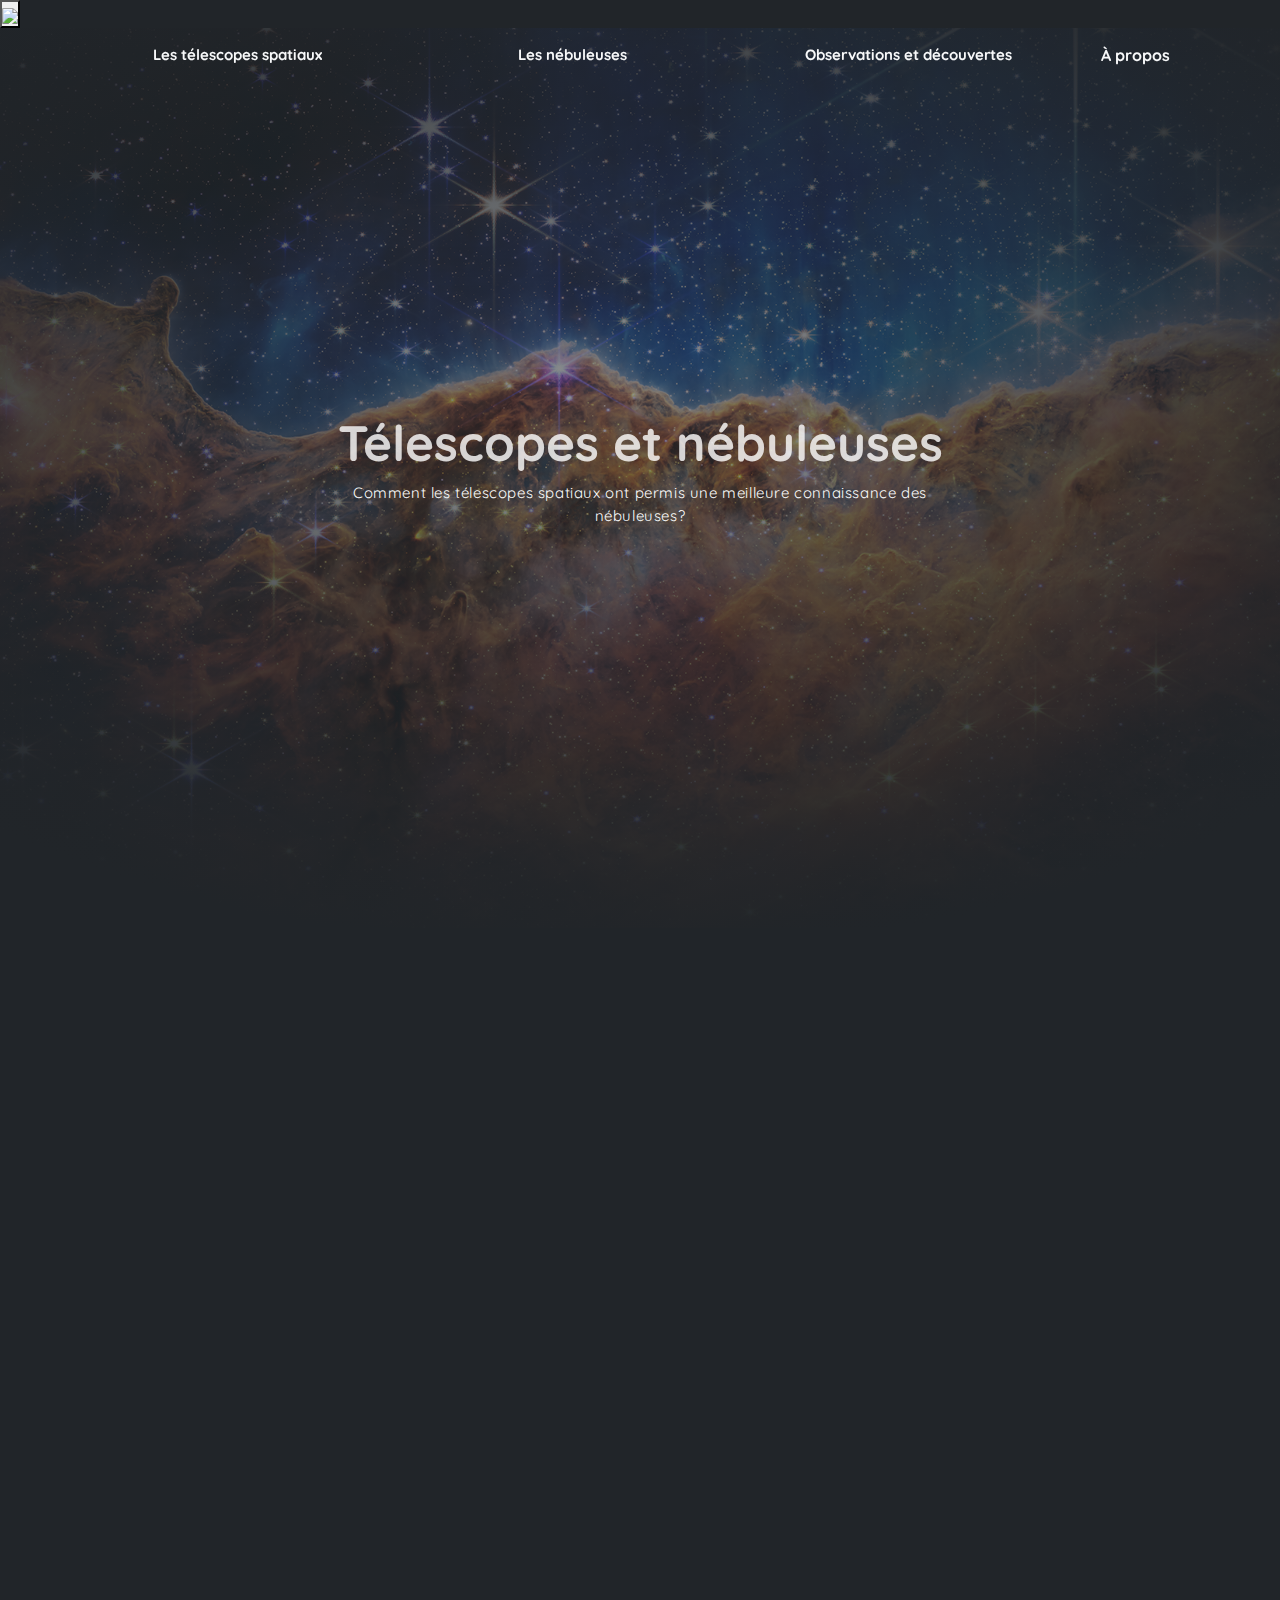
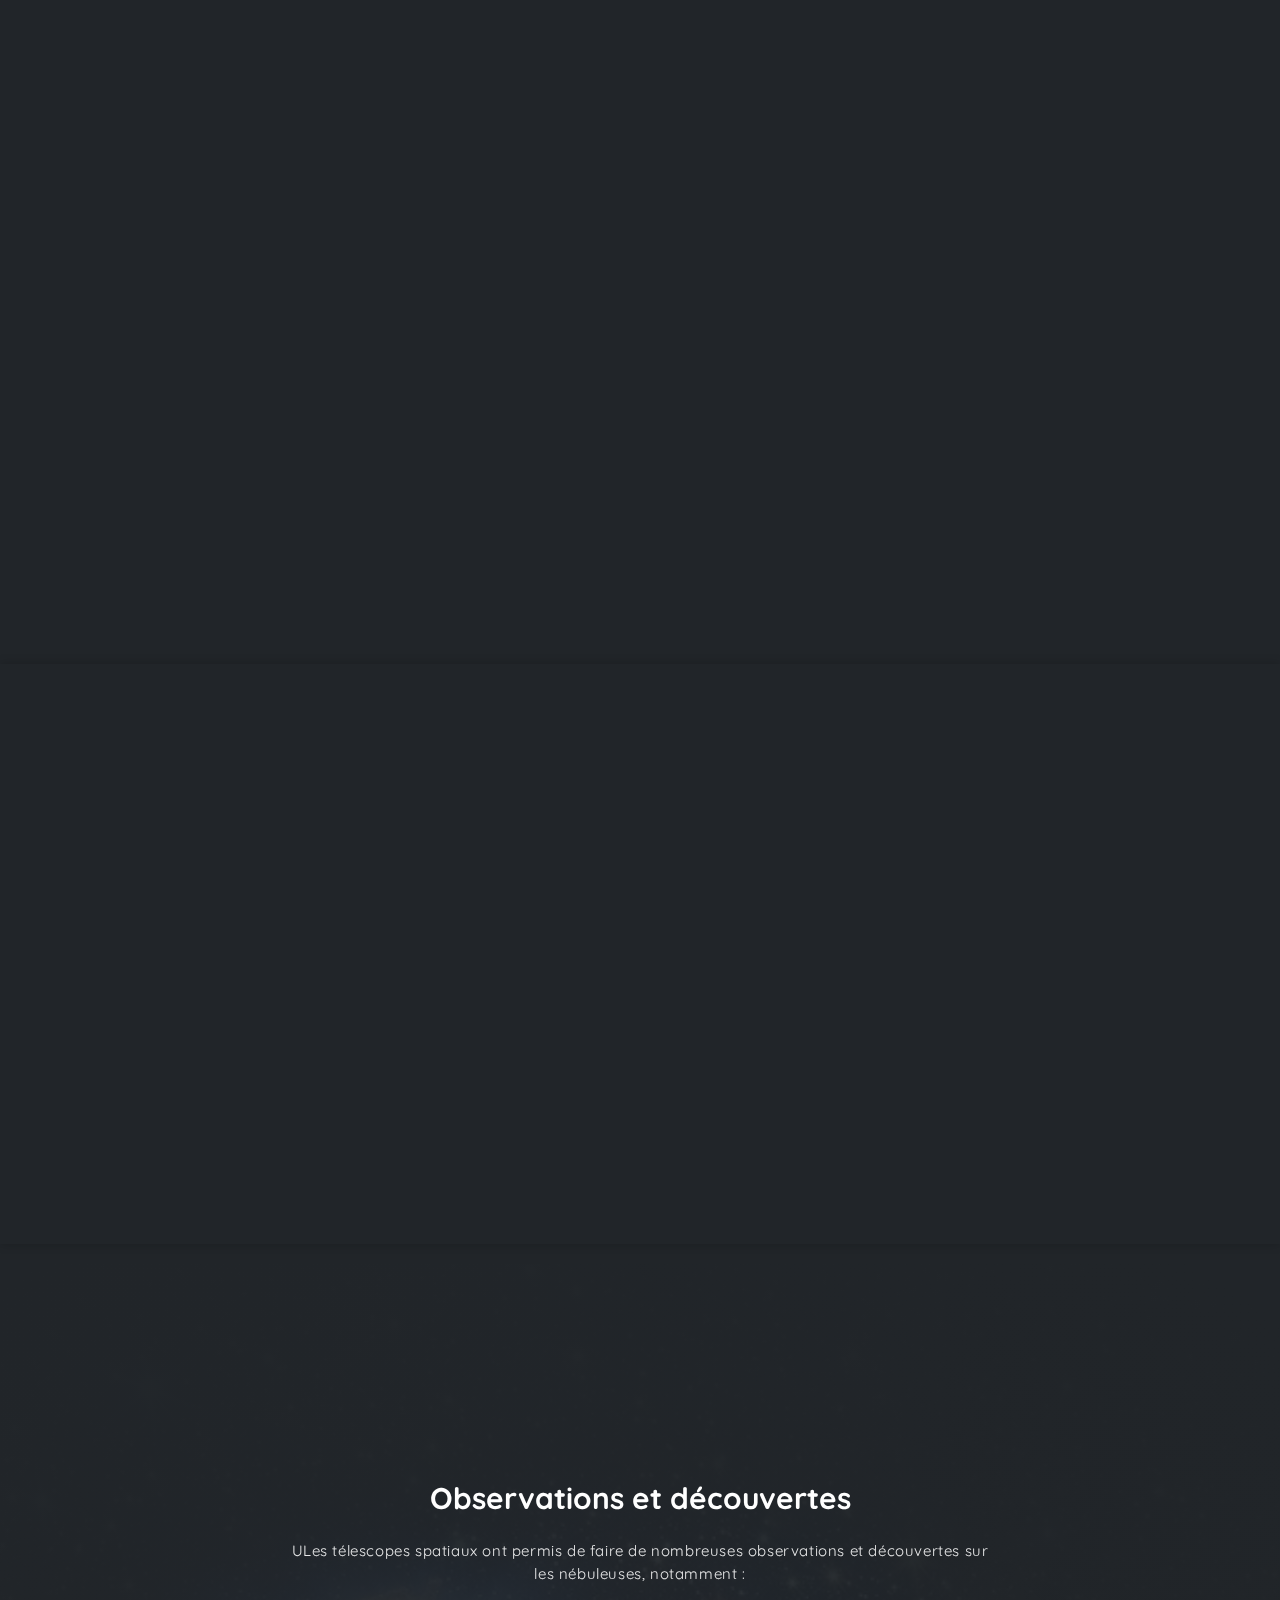
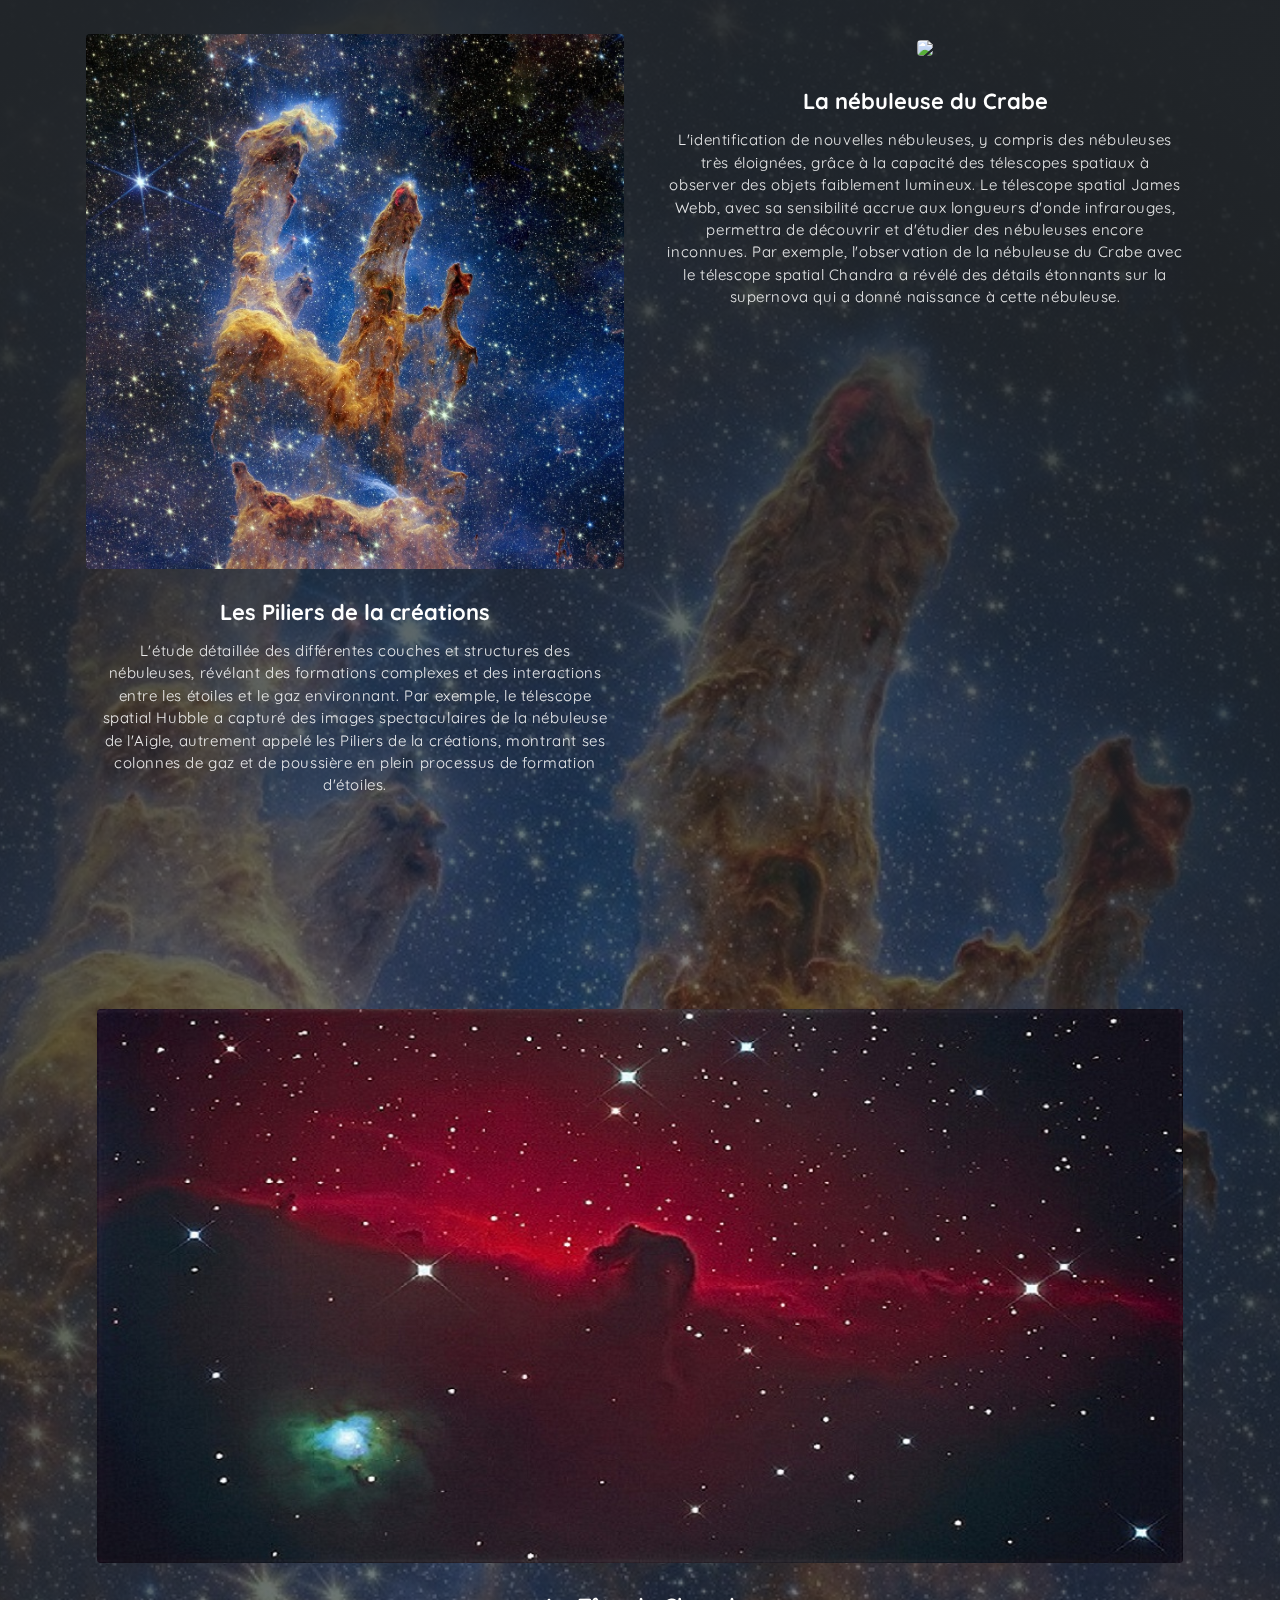
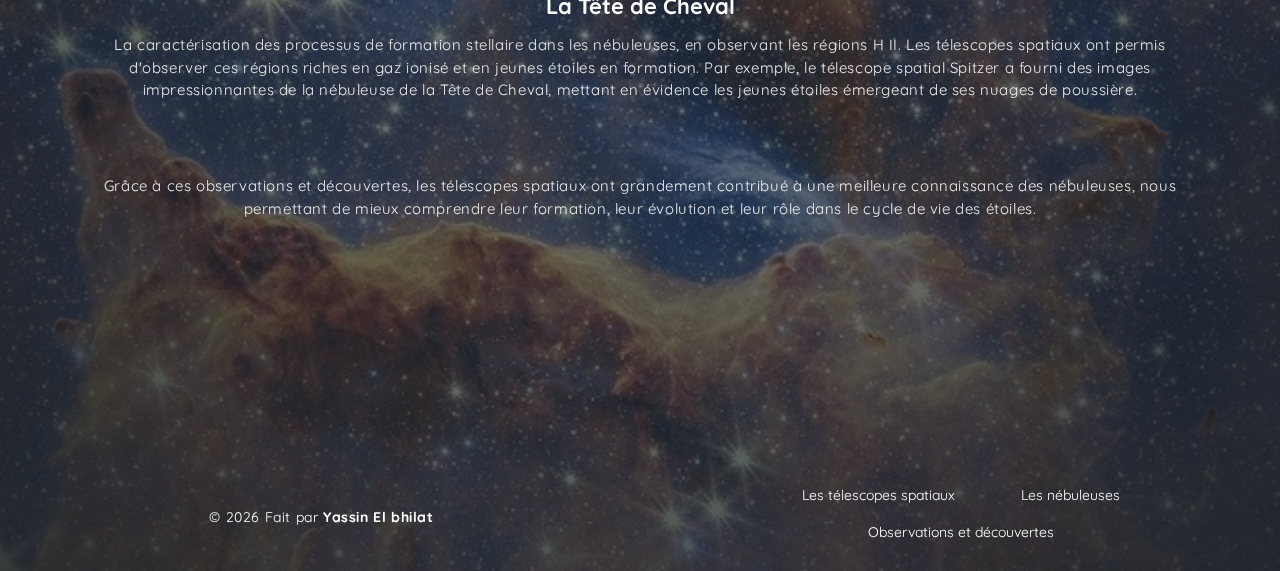
==== commit 55d06d02: "Update index.html" ====
--- a/index.html
+++ b/index.html
@@ -17,7 +17,9 @@
     <script>
         AOS.init();
       </script>
+    <script src="apropos.js"></script> 
     <!-- page navbar -->
+    <button onclick="topFunction()" id="myBtn" title="Go to top"><img class="icone"src="assets/imgs/fleche-vers-le-haut.png"></button>
     <nav class="page-navbar" data-spy="affix" data-offset-top="10">
         <ul class="nav-navbar container">
             <li class="nav-item"><a href="#telescopes" class="nav-link">Les télescopes spatiaux</a></li>
@@ -33,8 +35,8 @@
                 <div>
                     <a href="#" title="Close" class="modal-close">Fermer</a>
                     <h1 class="h1">Site fait par</h1>
-		    <img class="logop" src="logop.png">
-                    <div style="  color: #f8f9fa; padding-top: 20px;padding-left: 5px">Yassin El B'hilat El Morchid élève du <a href="http://lycee-palissy-agen.fr/" target="_blank"><strong>Lycée Bernard Palissy</strong></a> en classe de 1G1</div>
+		    <img class="logop" src="logop.png"style="padding-right: 10px;">
+                    <div style="  color: #f8f9fa; padding-top: 20px;">Yassin El B'hilat El Morchid élève du <a href="http://lycee-palissy-agen.fr/" target="_blank"><strong>Lycée Bernard Palissy</strong></a> en classe de 1G1</div>
                 </div>
                 </div>
                 </div>
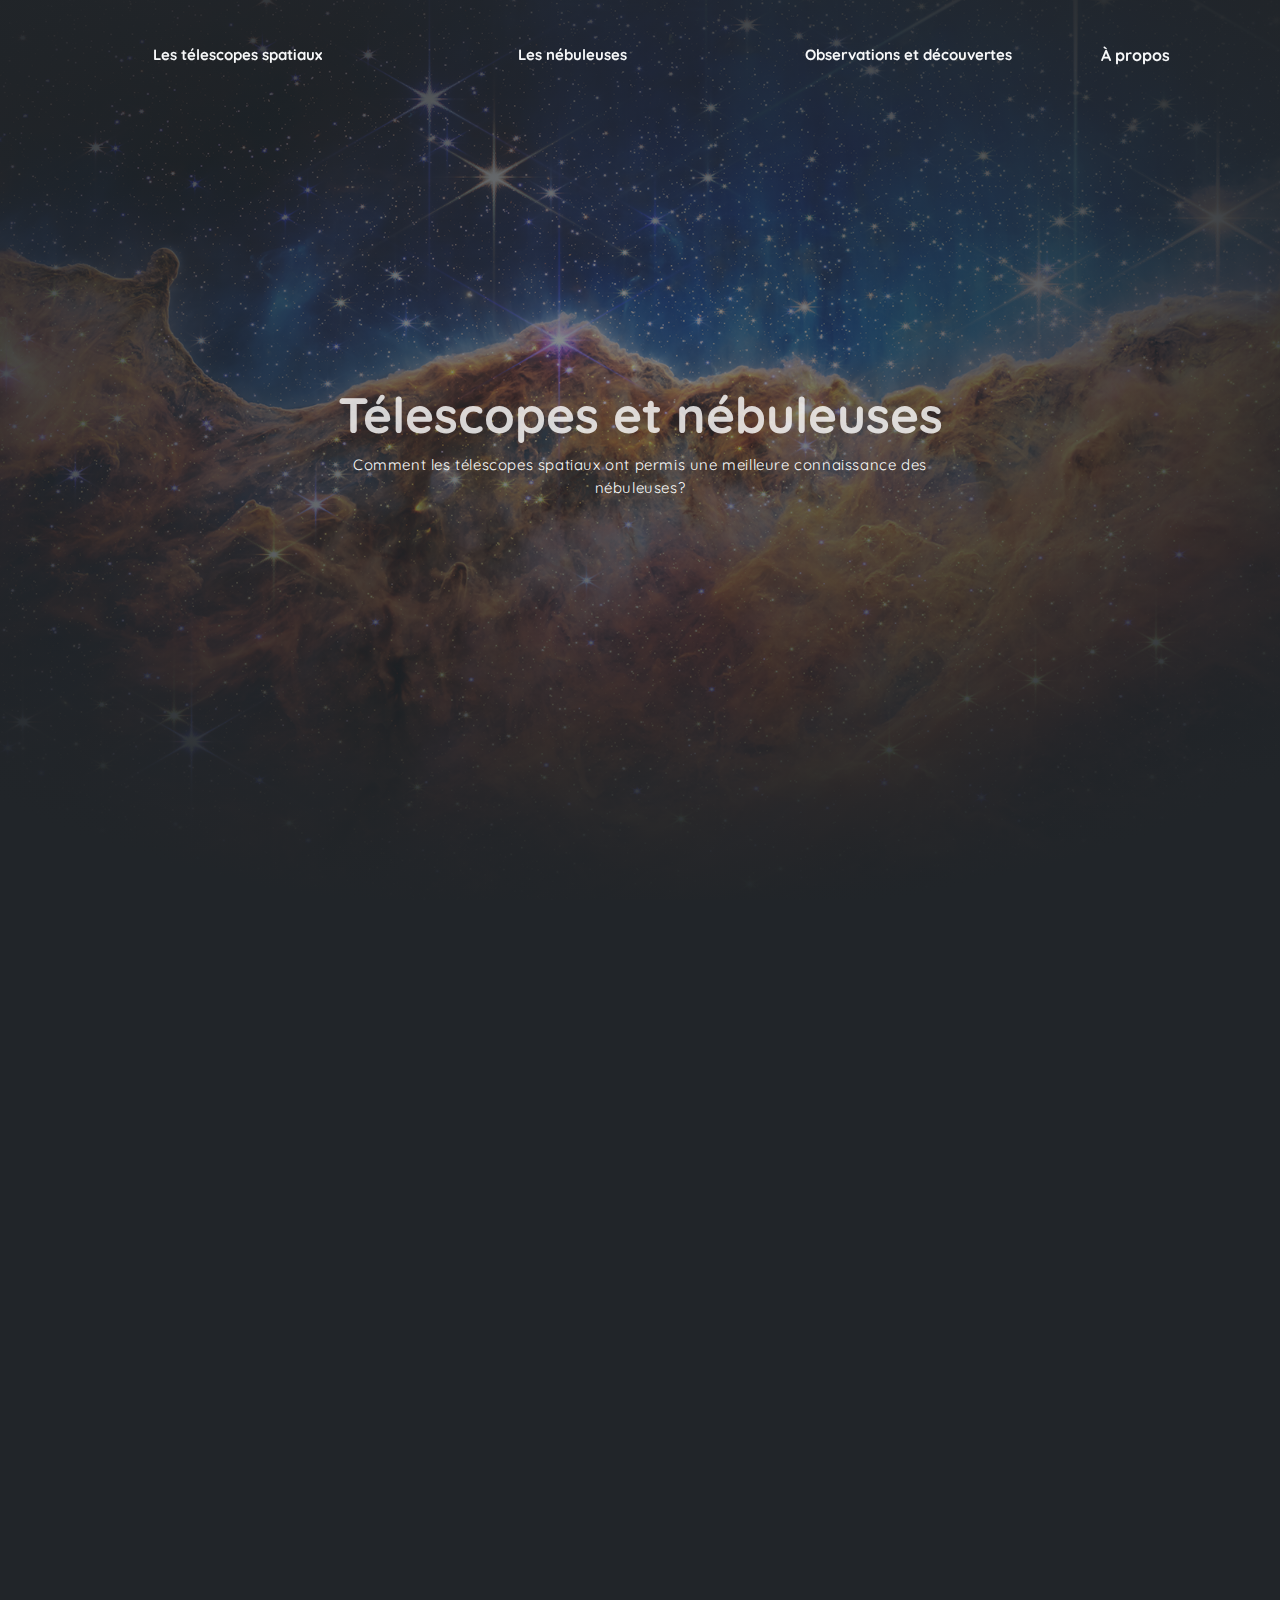
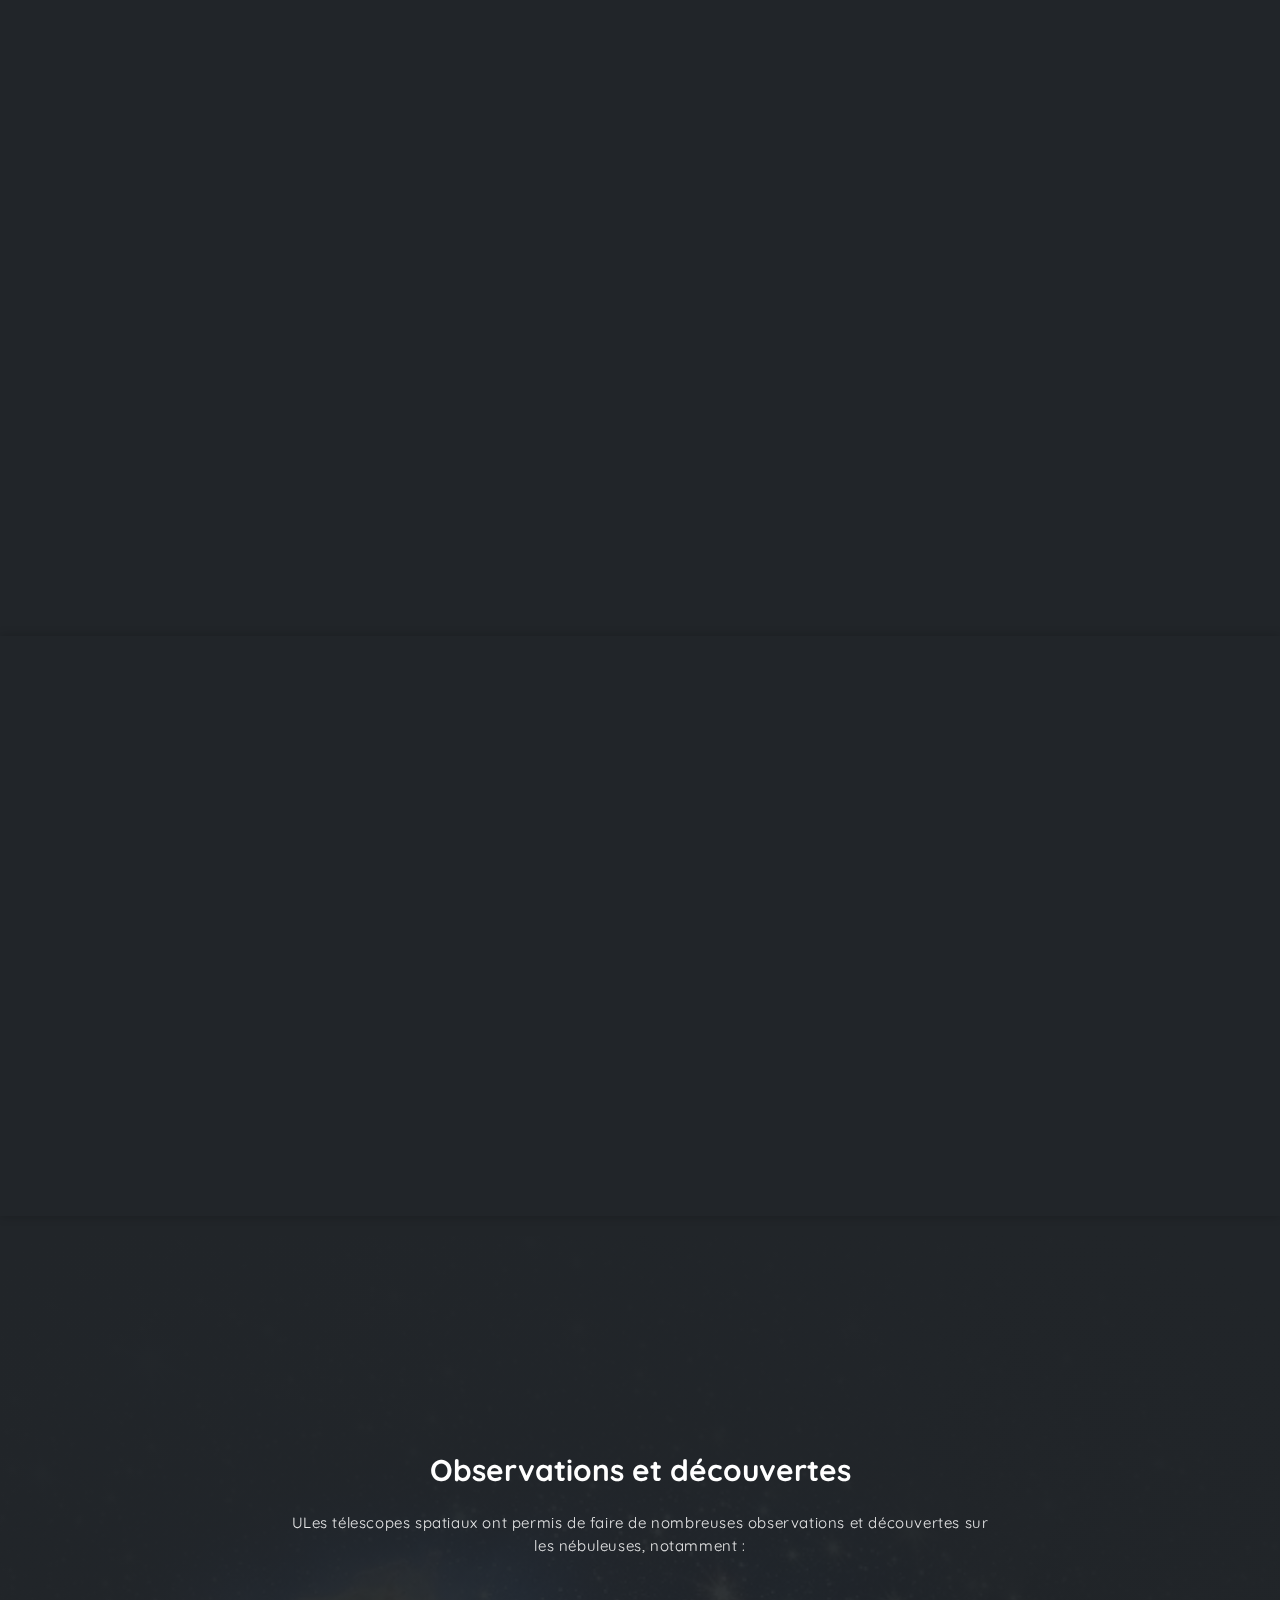
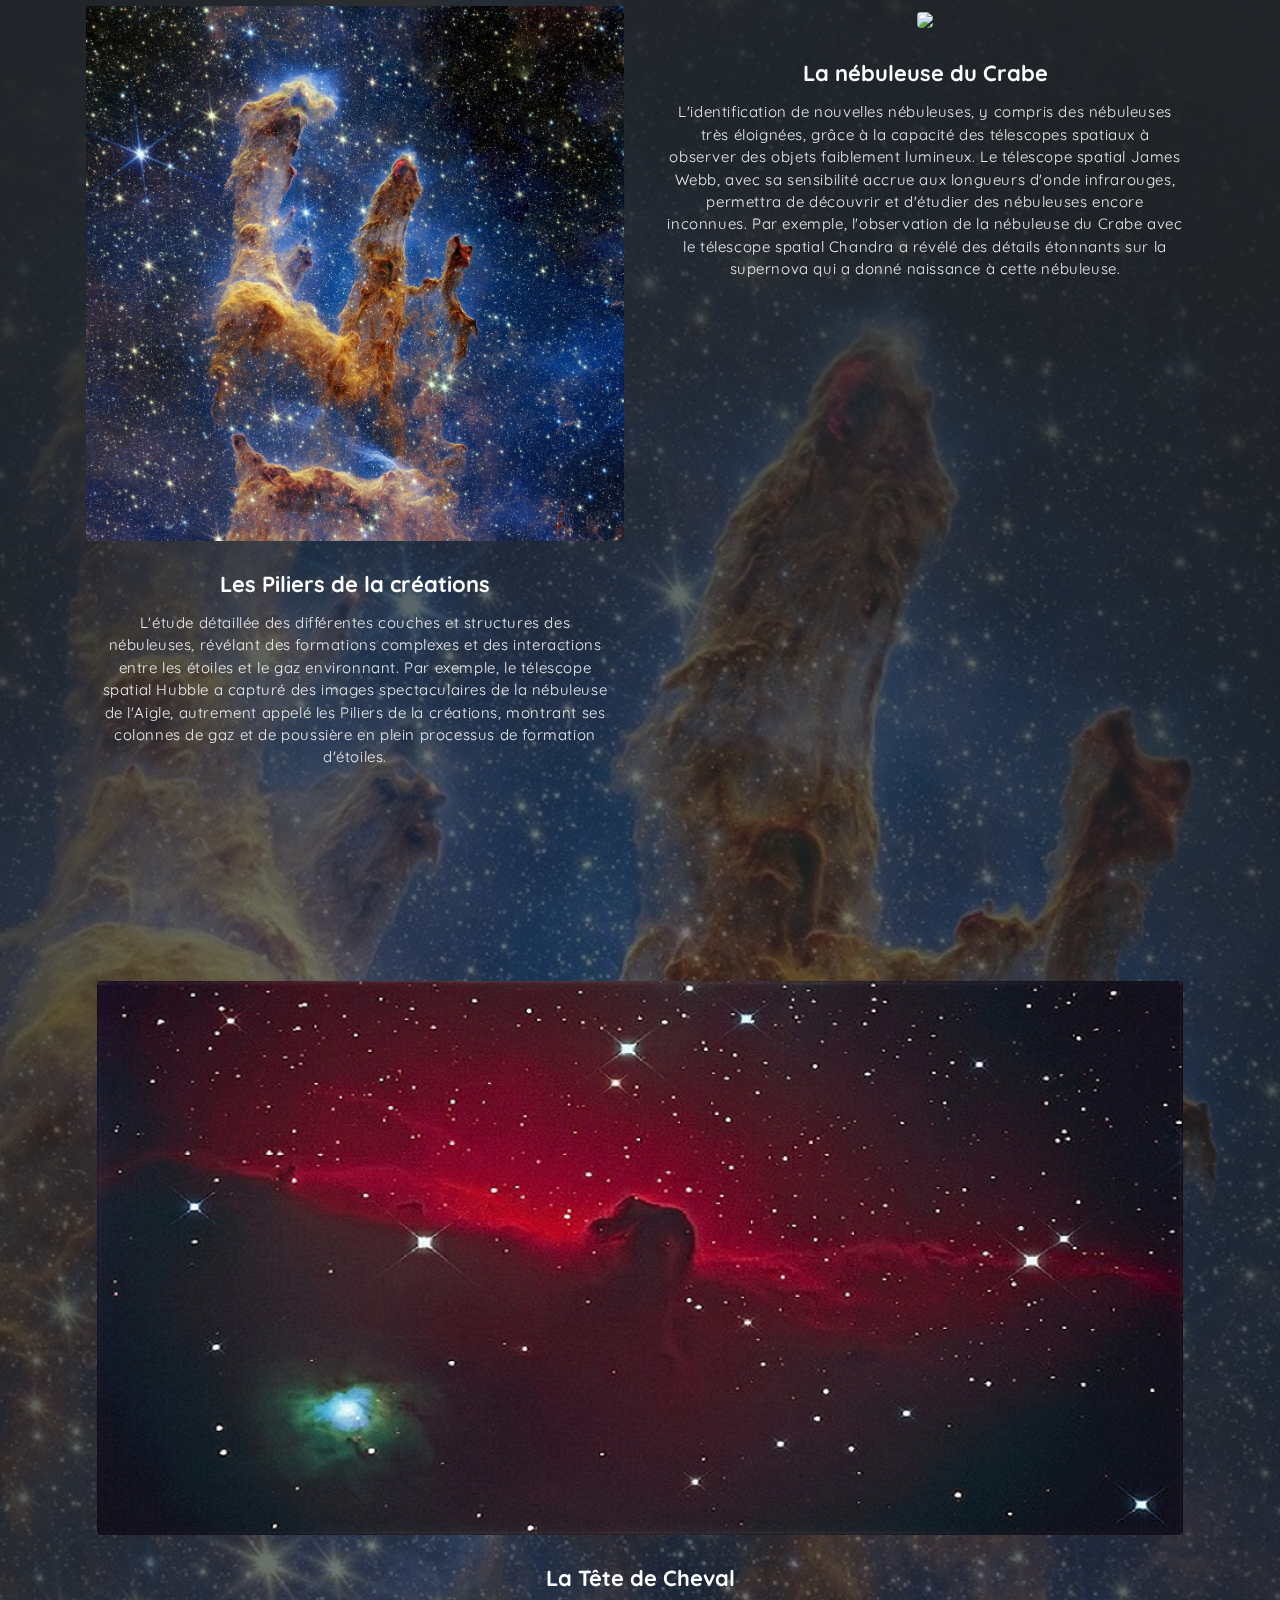
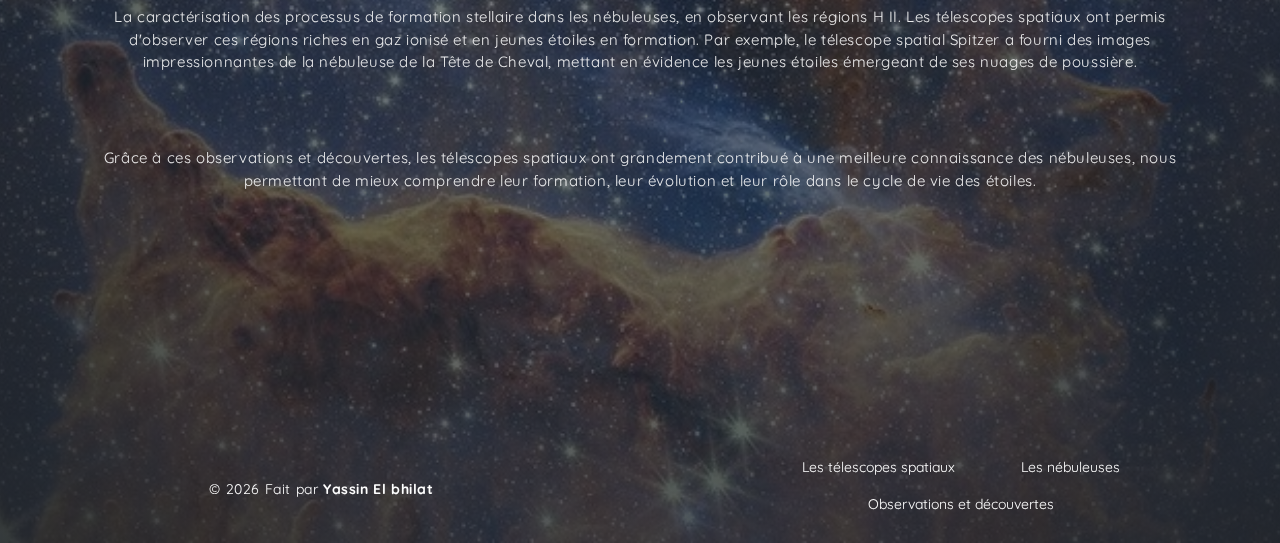
==== commit a9e0b692: "Update index.html" ====
--- a/index.html
+++ b/index.html
@@ -19,7 +19,7 @@
       </script>
     <script src="apropos.js"></script> 
     <!-- page navbar -->
-    <button onclick="topFunction()" id="myBtn" title="Go to top"><img class="icone"src="assets/imgs/fleche-vers-le-haut.png"></button>
+    <button onclick="topFunction()" id="myBtn" title="Go to top"><img class="icone"src="fleche-vers-le-haut.png"></button>
     <nav class="page-navbar" data-spy="affix" data-offset-top="10">
         <ul class="nav-navbar container">
             <li class="nav-item"><a href="#telescopes" class="nav-link">Les télescopes spatiaux</a></li>
--- a/apropos.css
+++ b/apropos.css
@@ -74,3 +74,29 @@
   text-decoration: none;
   
 }
+
+/*button*/
+#myBtn {
+  display: none; /* Hidden by default */
+  position: fixed; /* Fixed/sticky position */
+  bottom: 20px; /* Place the button at the bottom of the page */
+  right: 20px; /* Place the button 30px from the right */
+  z-index: 10000; /* Make sure it does not overlap */
+  border: none; /* Remove borders */
+  outline: none; /* Remove outline */
+  background-color: #03224c; /* Set a background color */
+  color: white; /* Text color */
+  cursor: pointer; /* Add a mouse pointer on hover */
+  padding: 8px; /* Some padding */
+  border-radius: 10px; /* Rounded corners */
+  font-size: 18px; /* Increase font size */
+}
+
+#myBtn:hover {
+  background-color: #555; /* Add a dark-grey background on hover */
+}
+
+.icone{
+  width: 30px;
+  height: 30px;
+}
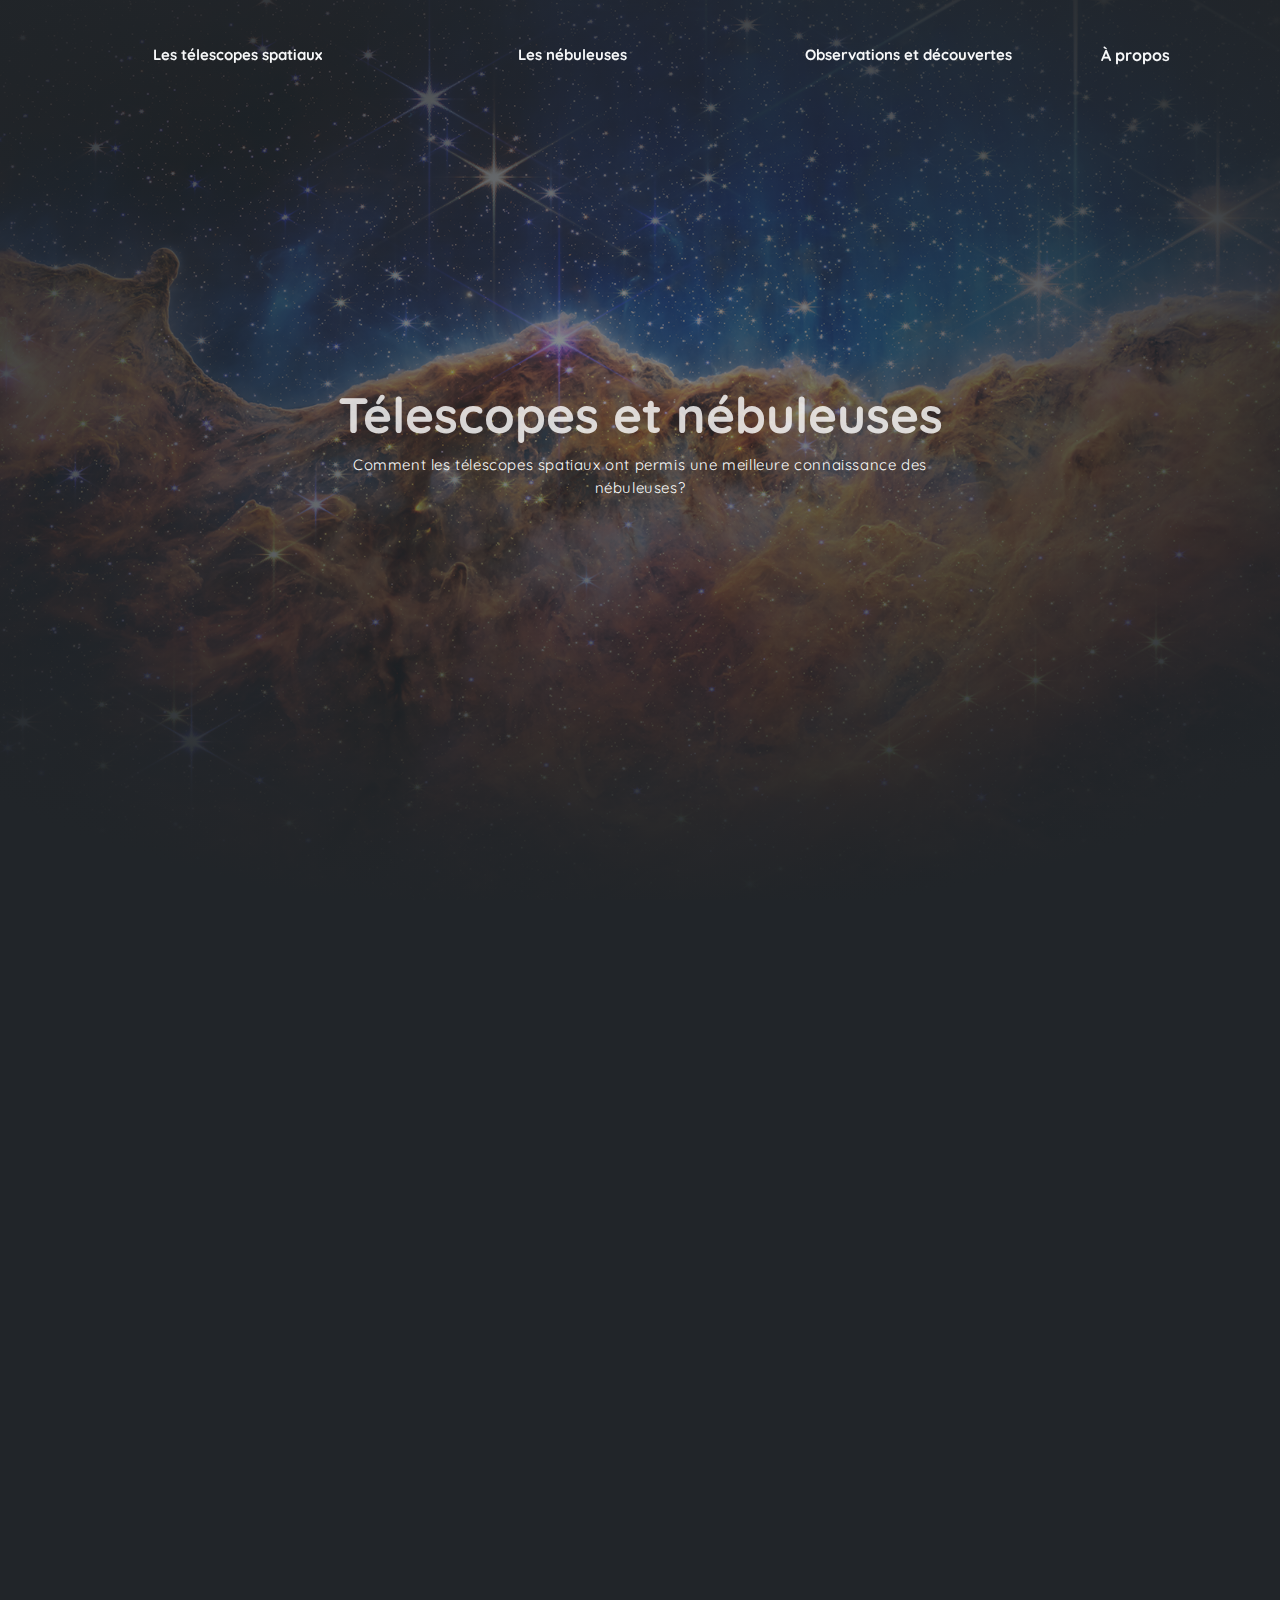
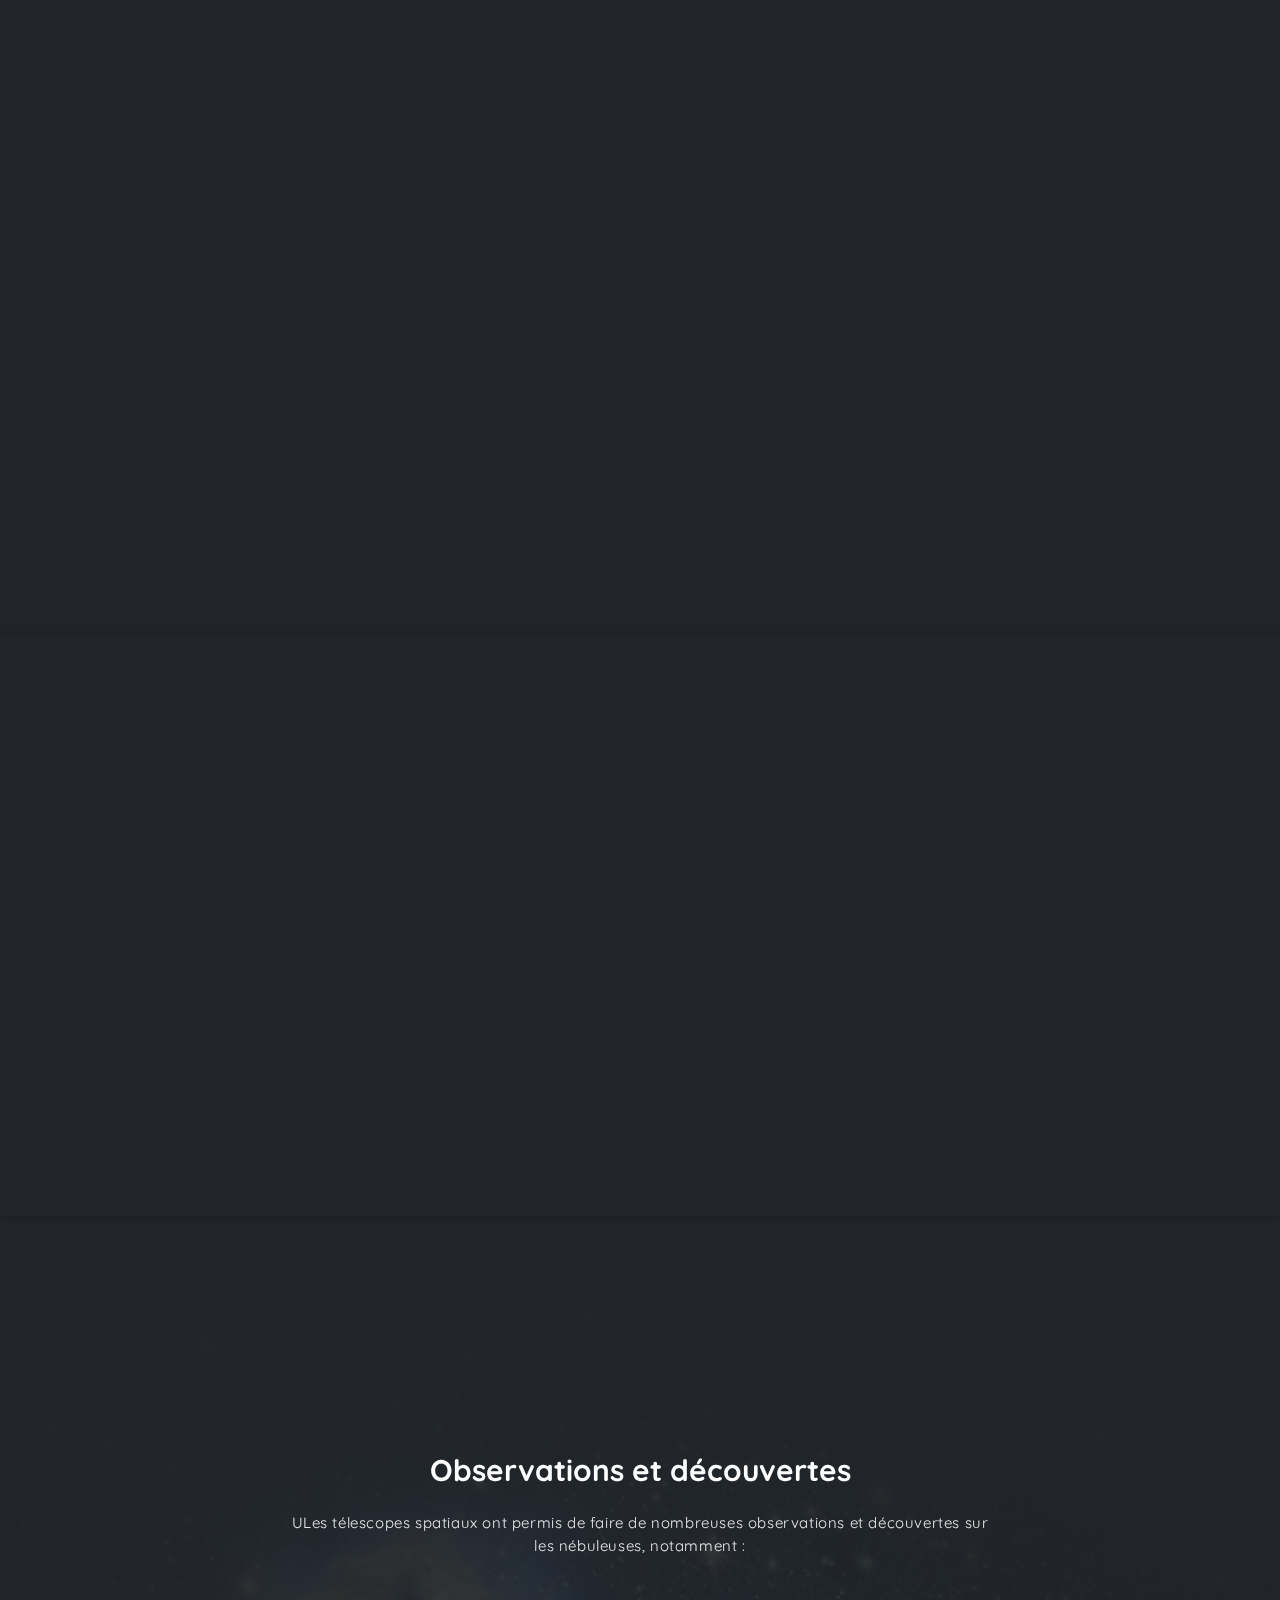
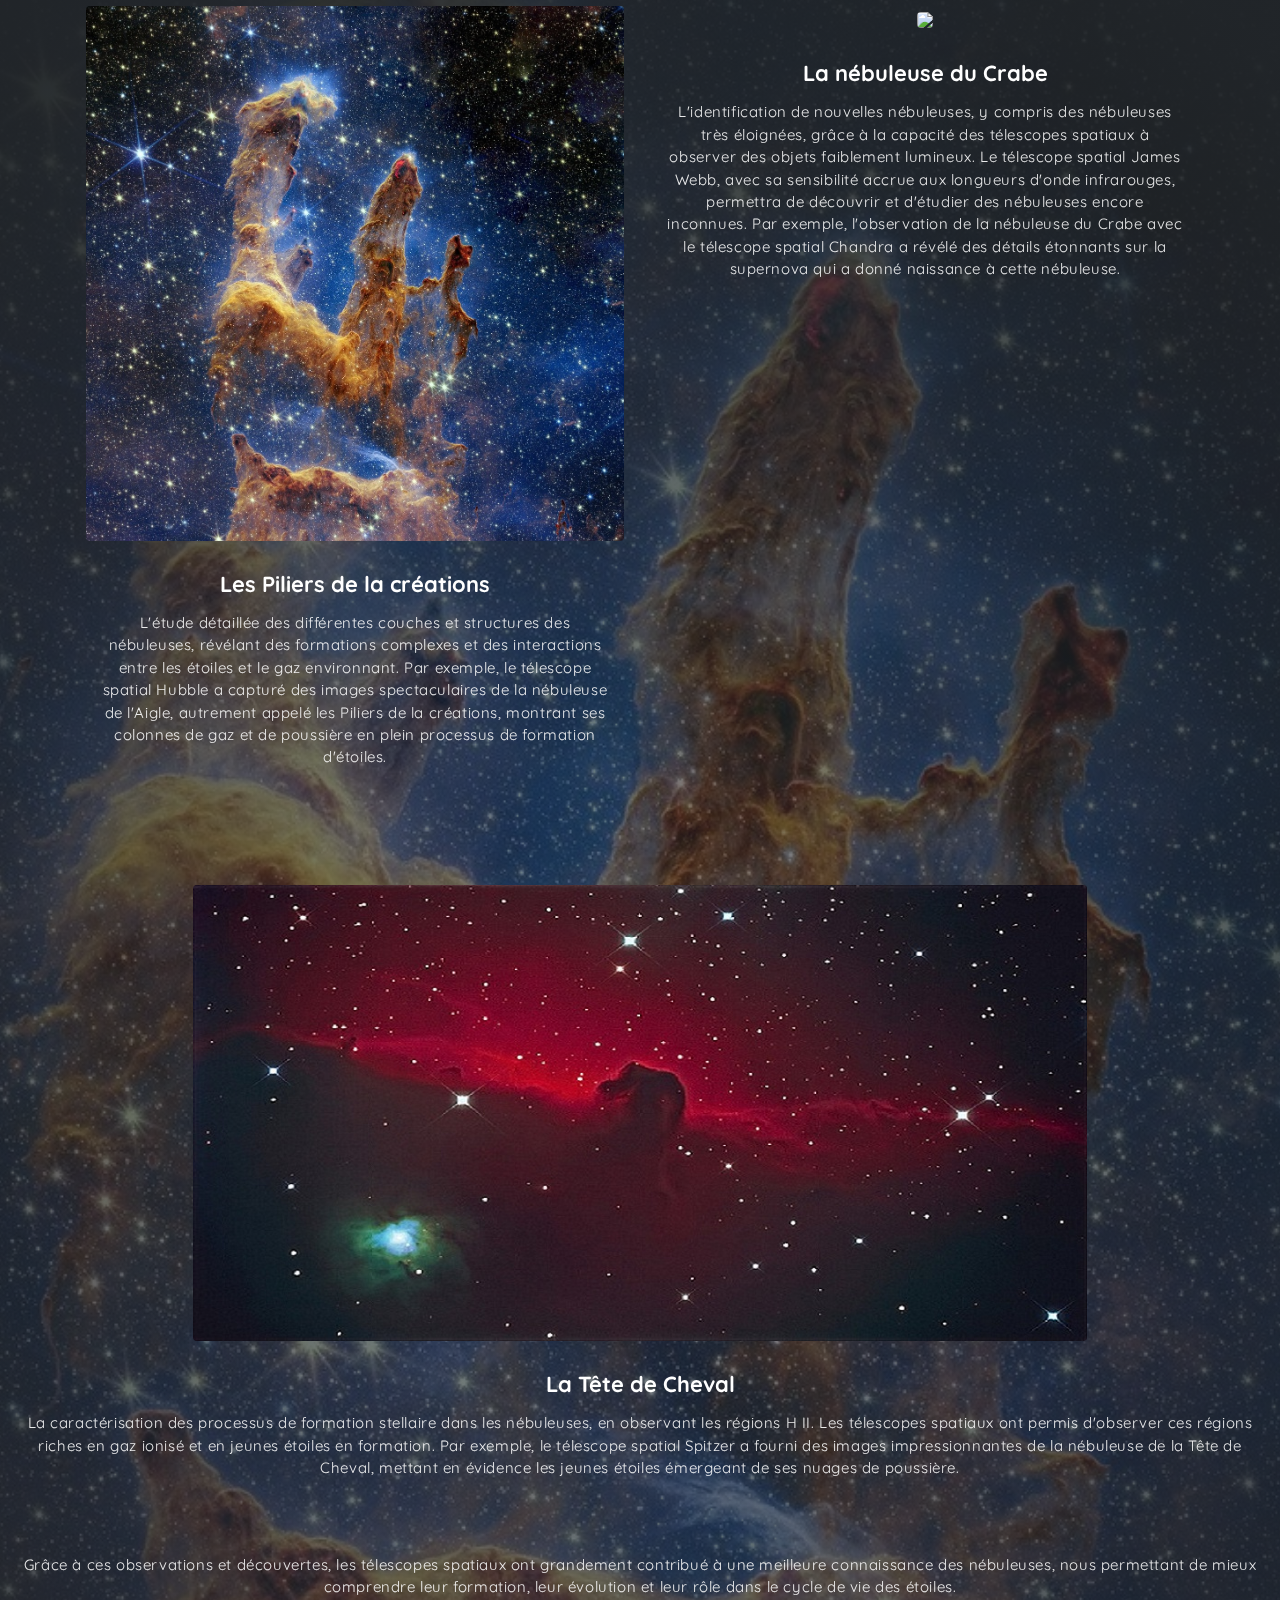
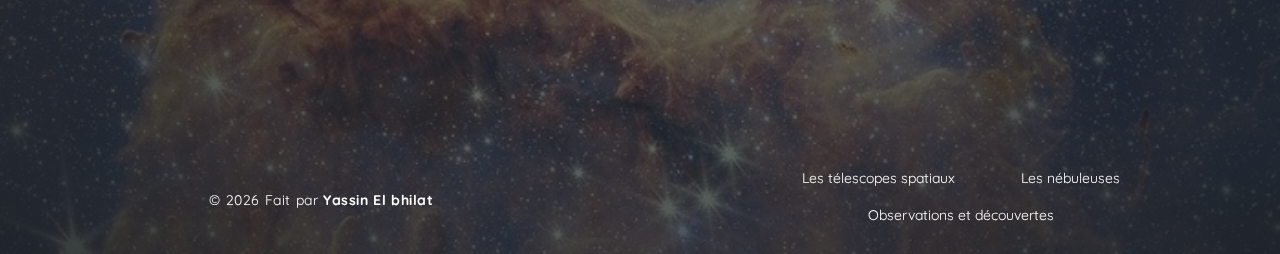
==== commit 8c18c6c3: "Update index.html" ====
--- a/index.html
+++ b/index.html
@@ -14,12 +14,13 @@
 
 </head>
 <body data-spy="scroll" data-target=".navbar" data-offset="40" id="home" class="dark-theme">
-    <script>
+     <button onclick="topFunction()" id="myBtn" title="Go to top"><img class="icone"src="fleche-vers-le-haut.png"></button>
+	<script>
         AOS.init();
       </script>
     <script src="apropos.js"></script> 
     <!-- page navbar -->
-    <button onclick="topFunction()" id="myBtn" title="Go to top"><img class="icone"src="fleche-vers-le-haut.png"></button>
+   
     <nav class="page-navbar" data-spy="affix" data-offset-top="10">
         <ul class="nav-navbar container">
             <li class="nav-item"><a href="#telescopes" class="nav-link">Les télescopes spatiaux</a></li>
@@ -148,7 +149,7 @@
             
             <div class="col-md-13">
                 <a href="javascript:void(0)" class="card">
-                    <img src="ic434.jpg" class="card-img" >
+                    <img src="ic434.jpg" class="card-img" style="width: 70%;"  >
                     <div class="card-body">
                         <h3 class="card-title">La Tête de Cheval</h3>
                         <p>La caractérisation des processus de formation stellaire dans les nébuleuses, en observant les régions H II. Les télescopes spatiaux ont permis d'observer ces régions riches en gaz ionisé et en jeunes étoiles en formation. Par exemple, le télescope spatial Spitzer a fourni des images impressionnantes de la nébuleuse de la Tête de Cheval, mettant en évidence les jeunes étoiles émergeant de ses nuages de poussière.</p>
--- a/style.css
+++ b/style.css
@@ -726,9 +726,7 @@
           flex: 0 0 100%;
   max-width: 100%;
 }
-.col-md-13 {
-  padding: 6rem;
-}
+
 .order-first {
   -webkit-box-ordinal-group: 0;
   -webkit-order: -1;
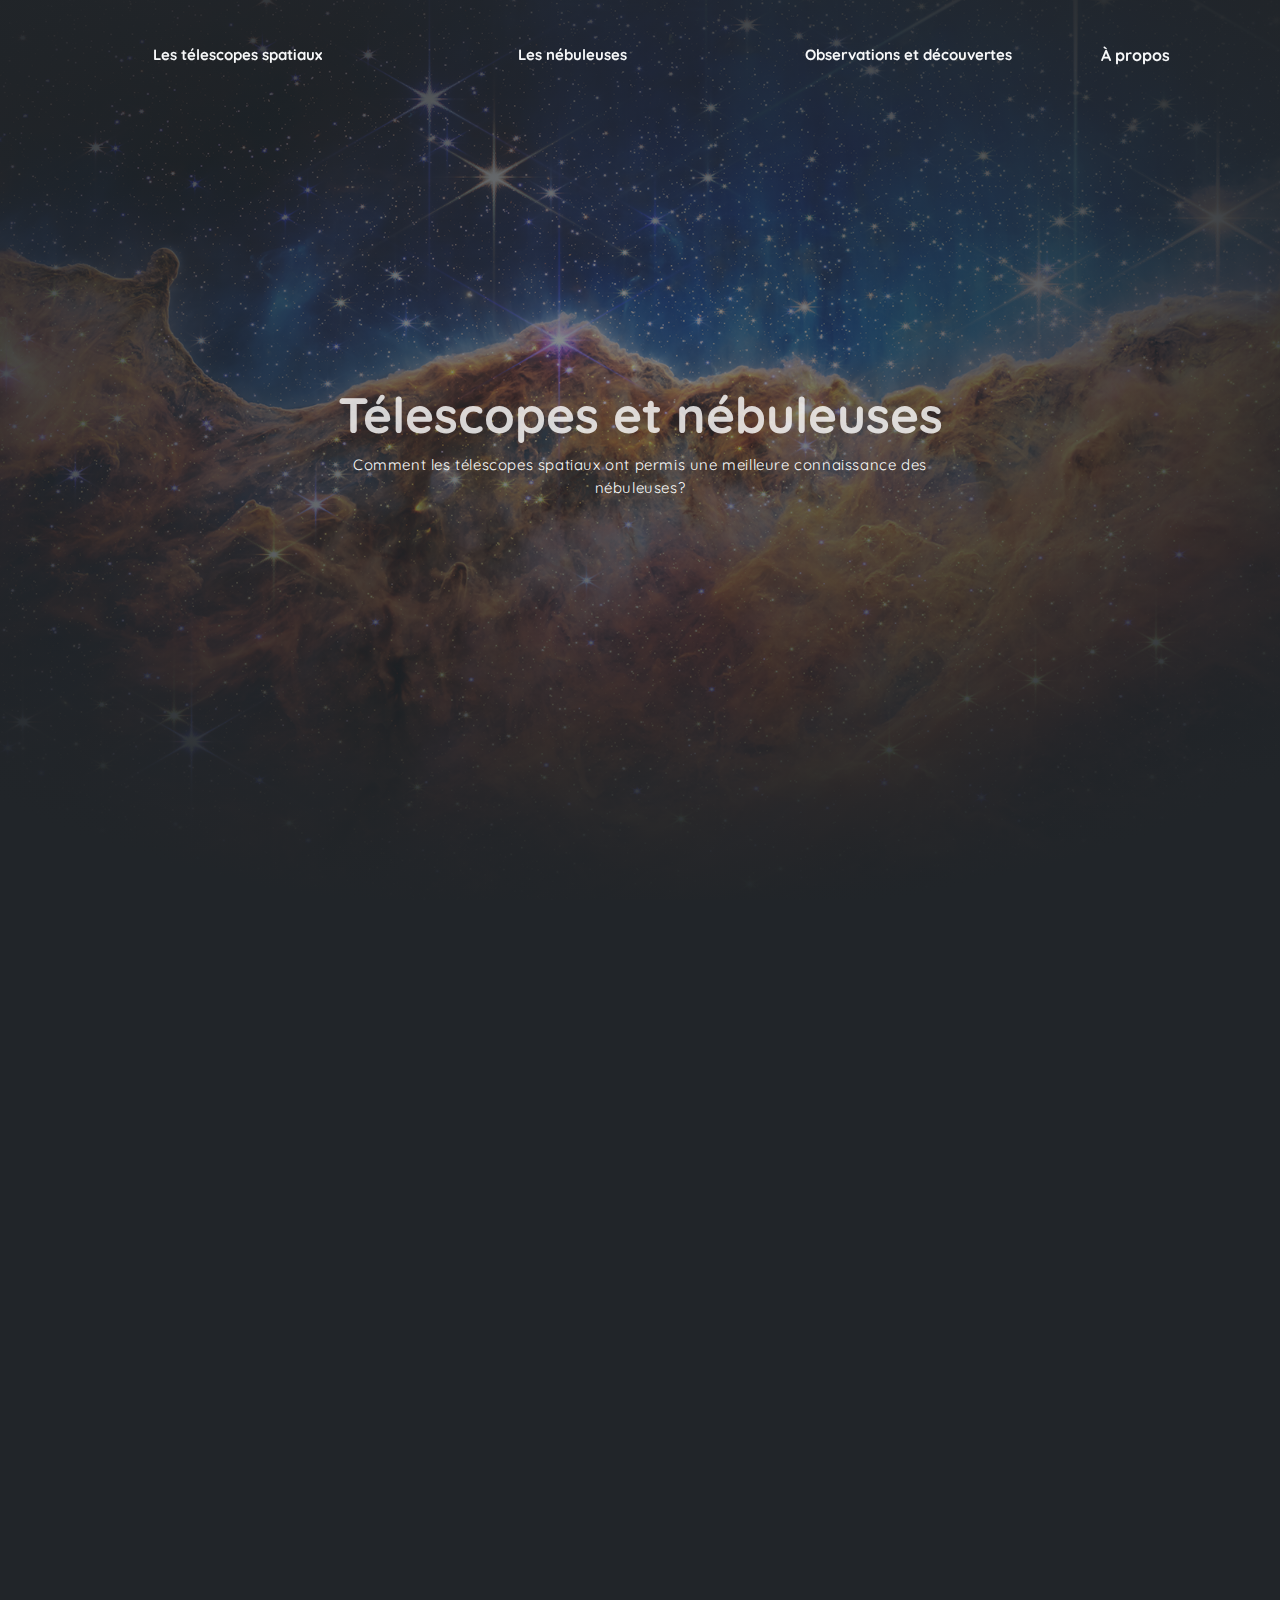
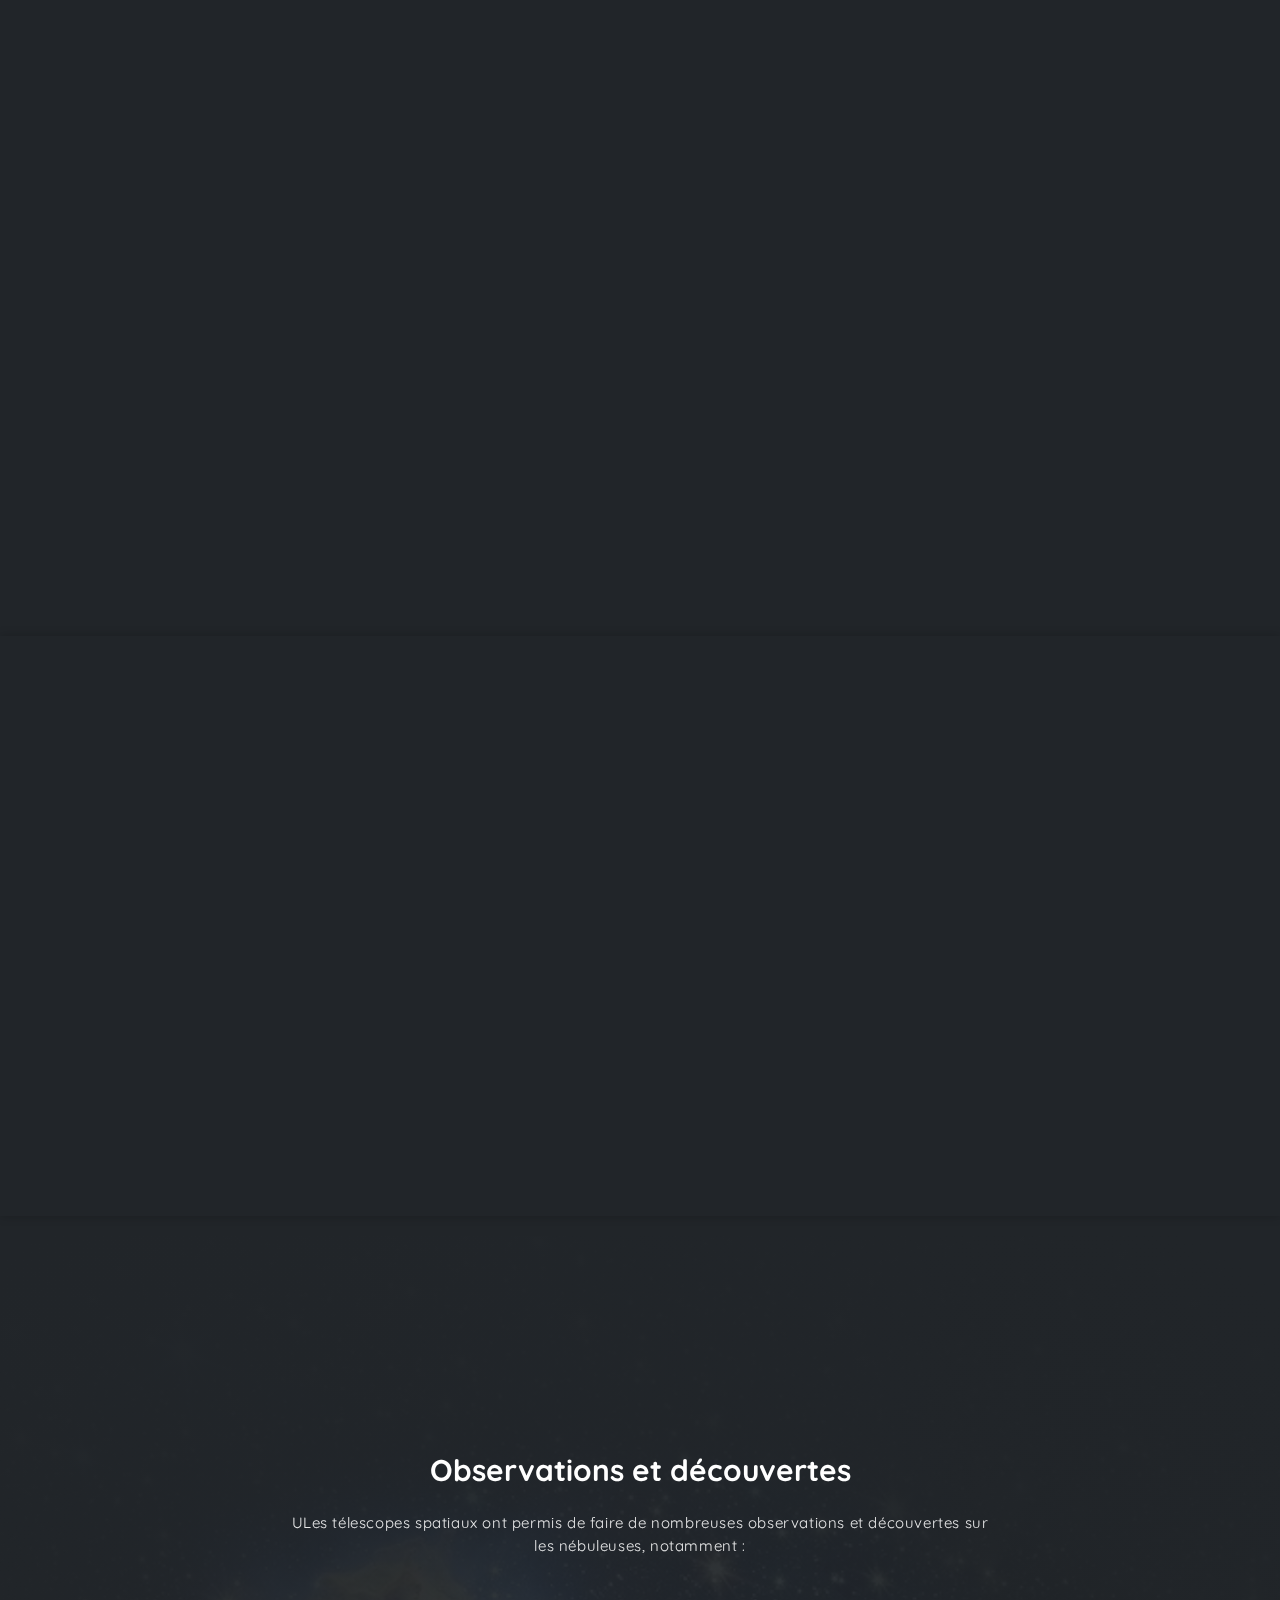
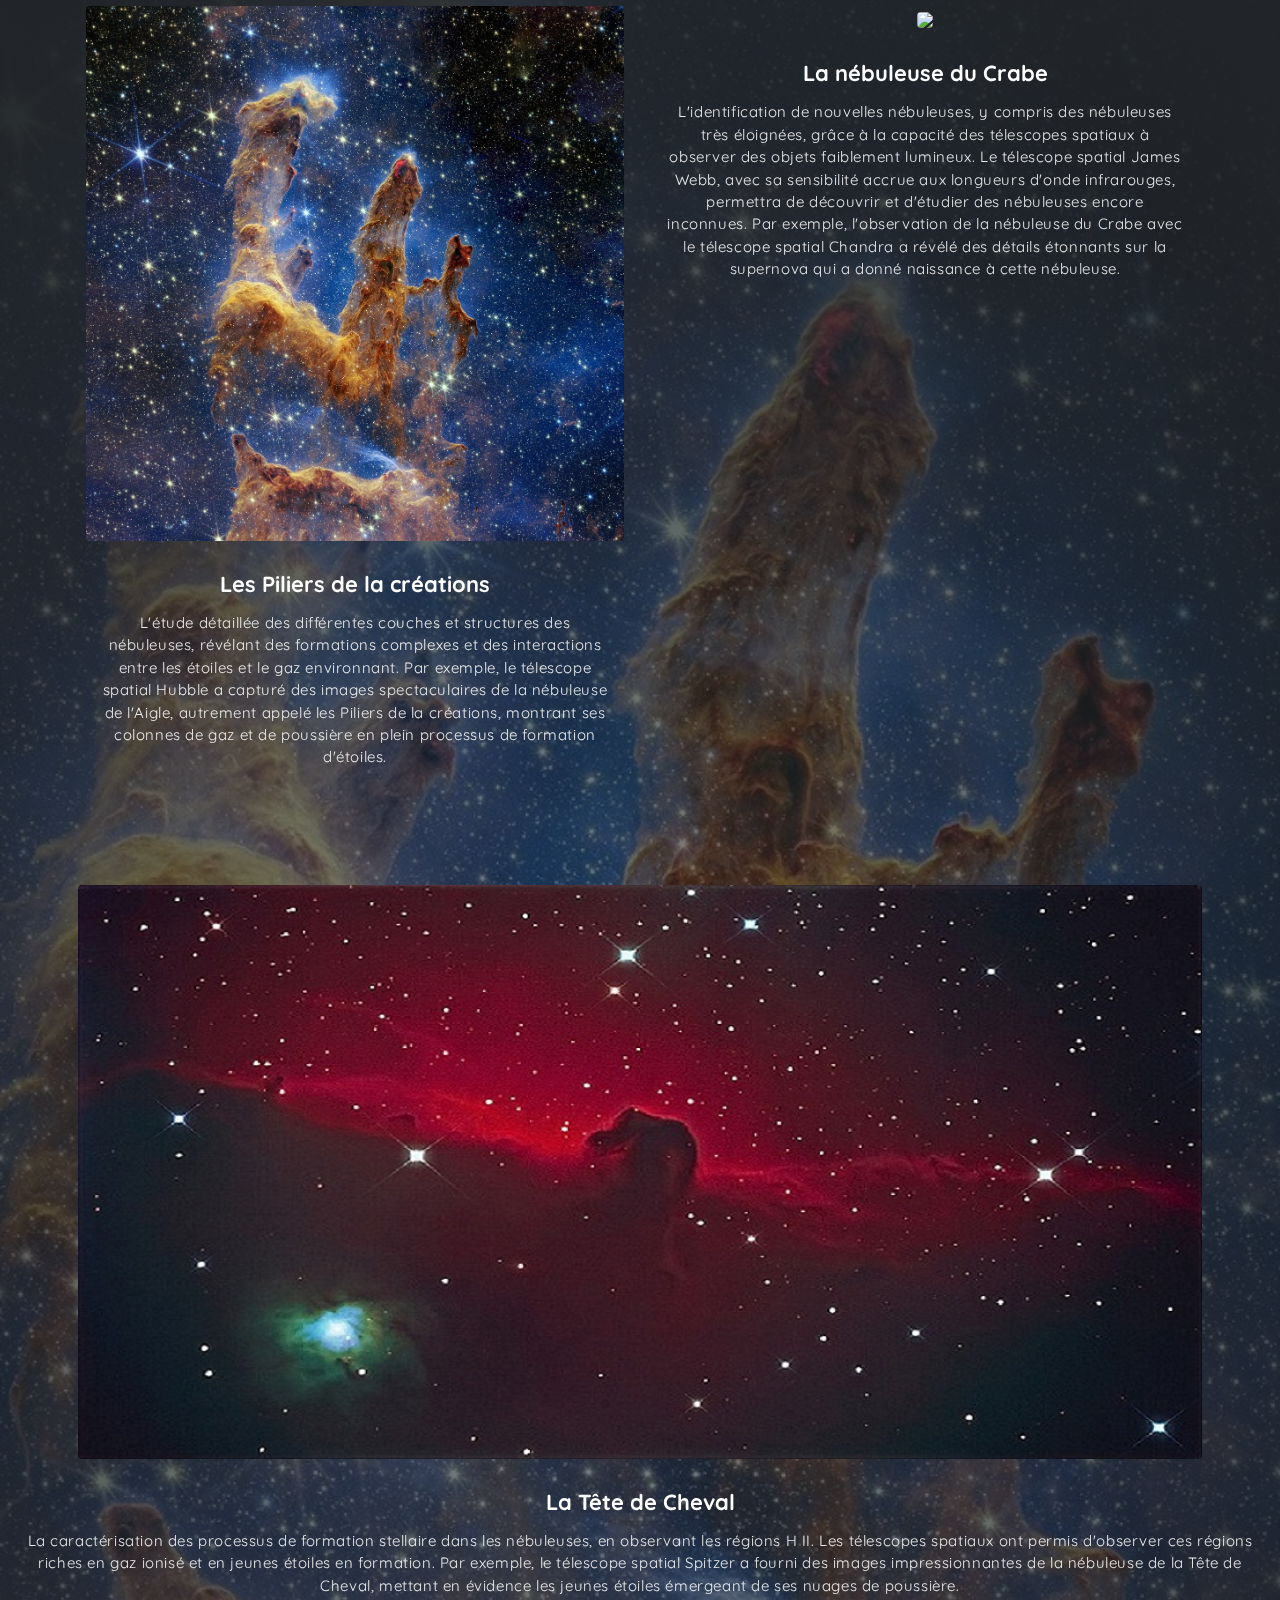
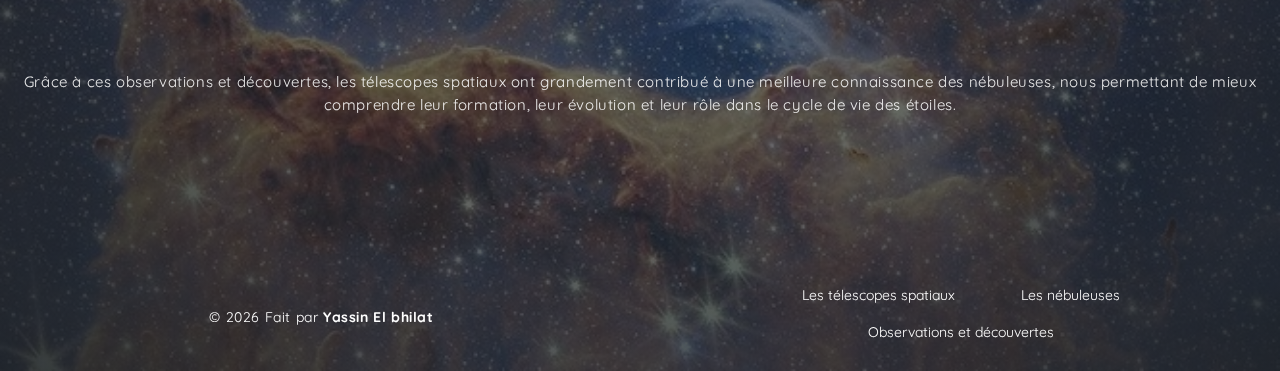
==== commit 29852c9c: "Update index.html" ====
--- a/index.html
+++ b/index.html
@@ -149,7 +149,7 @@
             
             <div class="col-md-13">
                 <a href="javascript:void(0)" class="card">
-                    <img src="ic434.jpg" class="card-img" style="width: 70%;"  >
+                    <img src="ic434.jpg" class="card-img" style="width: 88%;"  >
                     <div class="card-body">
                         <h3 class="card-title">La Tête de Cheval</h3>
                         <p>La caractérisation des processus de formation stellaire dans les nébuleuses, en observant les régions H II. Les télescopes spatiaux ont permis d'observer ces régions riches en gaz ionisé et en jeunes étoiles en formation. Par exemple, le télescope spatial Spitzer a fourni des images impressionnantes de la nébuleuse de la Tête de Cheval, mettant en évidence les jeunes étoiles émergeant de ses nuages de poussière.</p>
